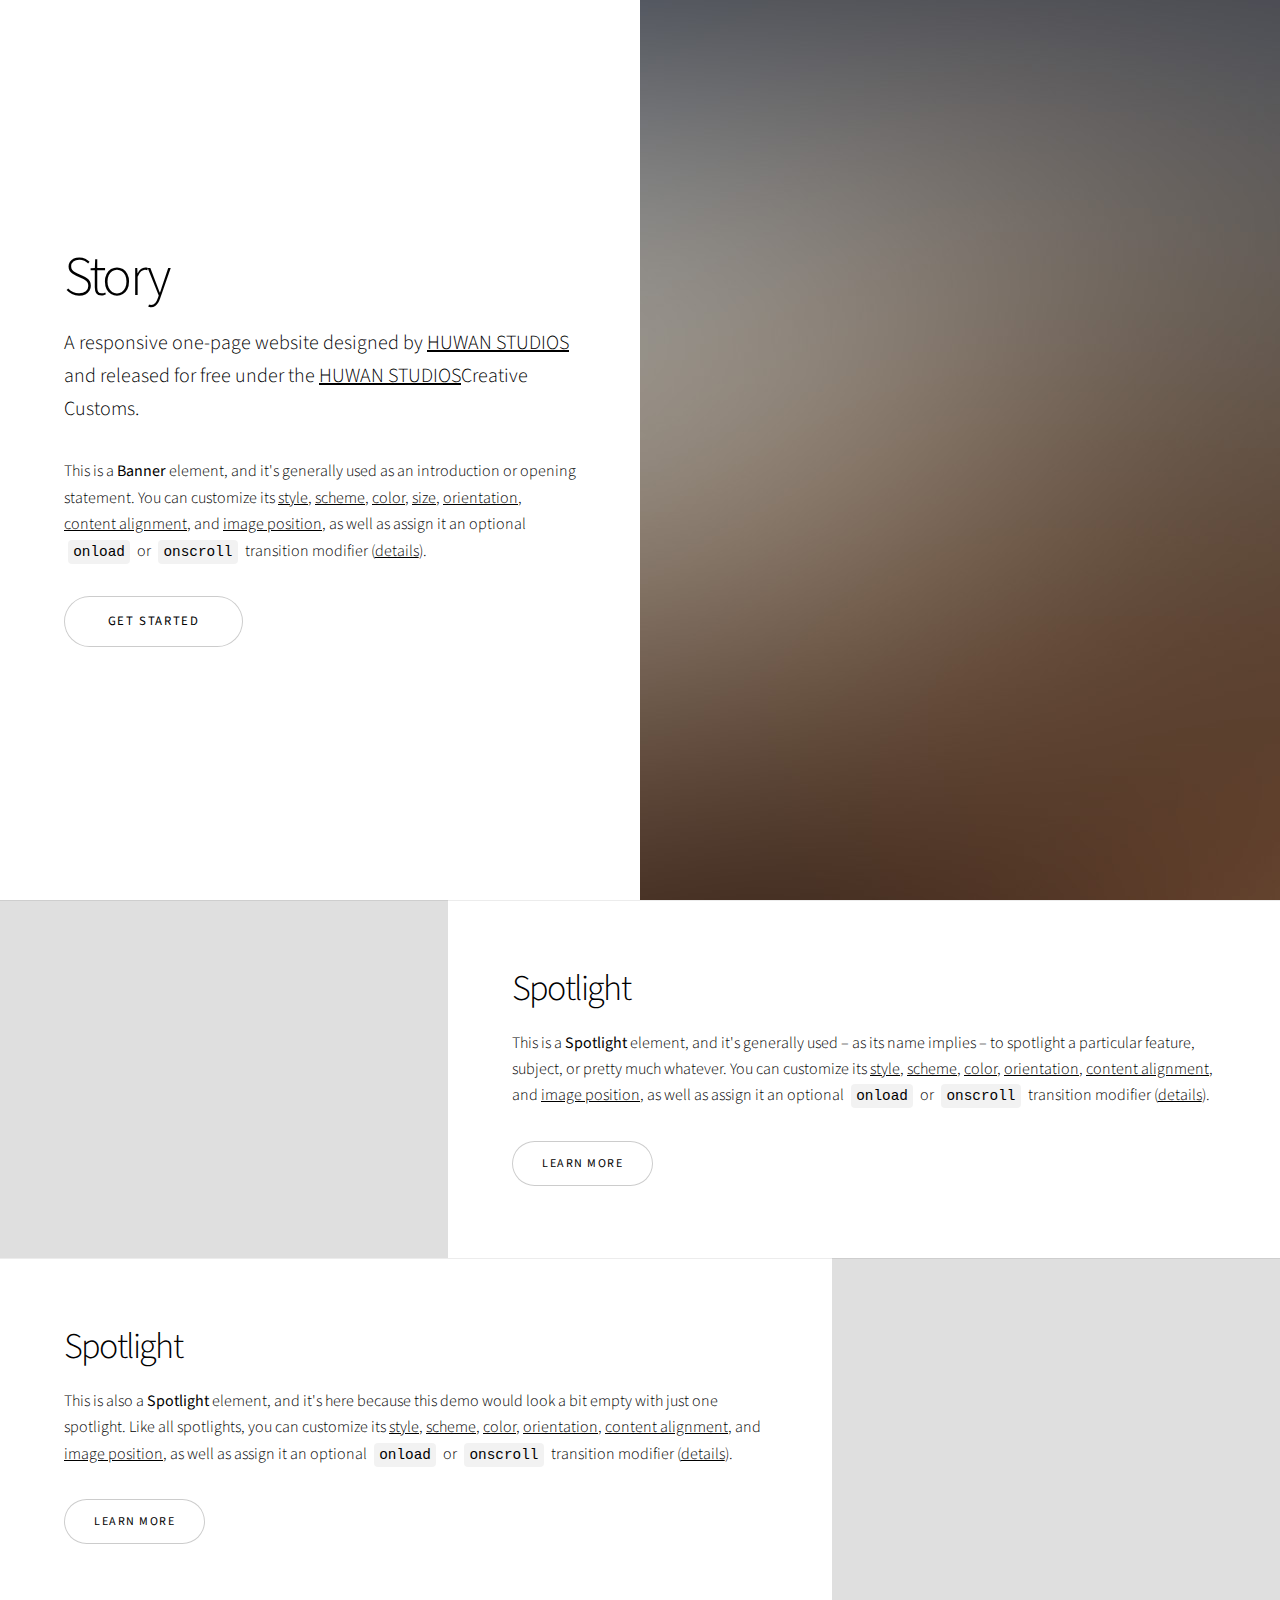
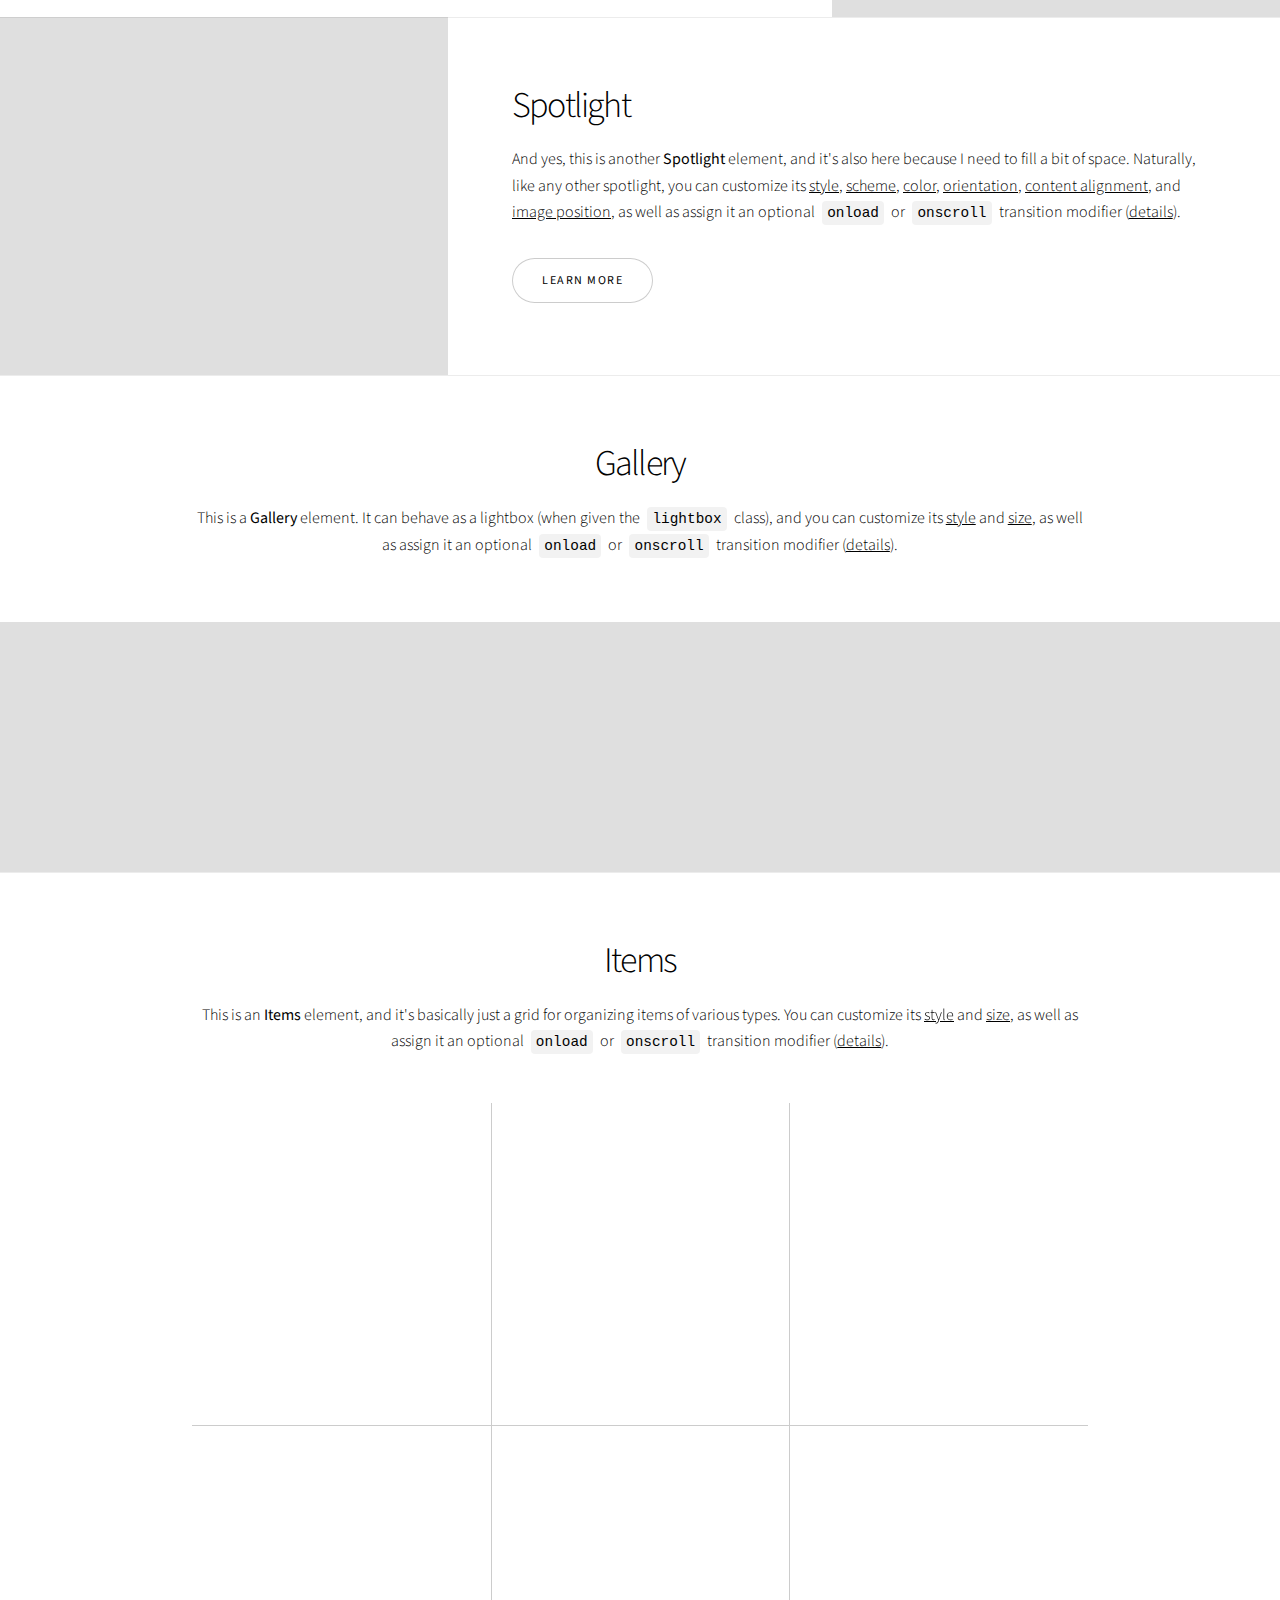
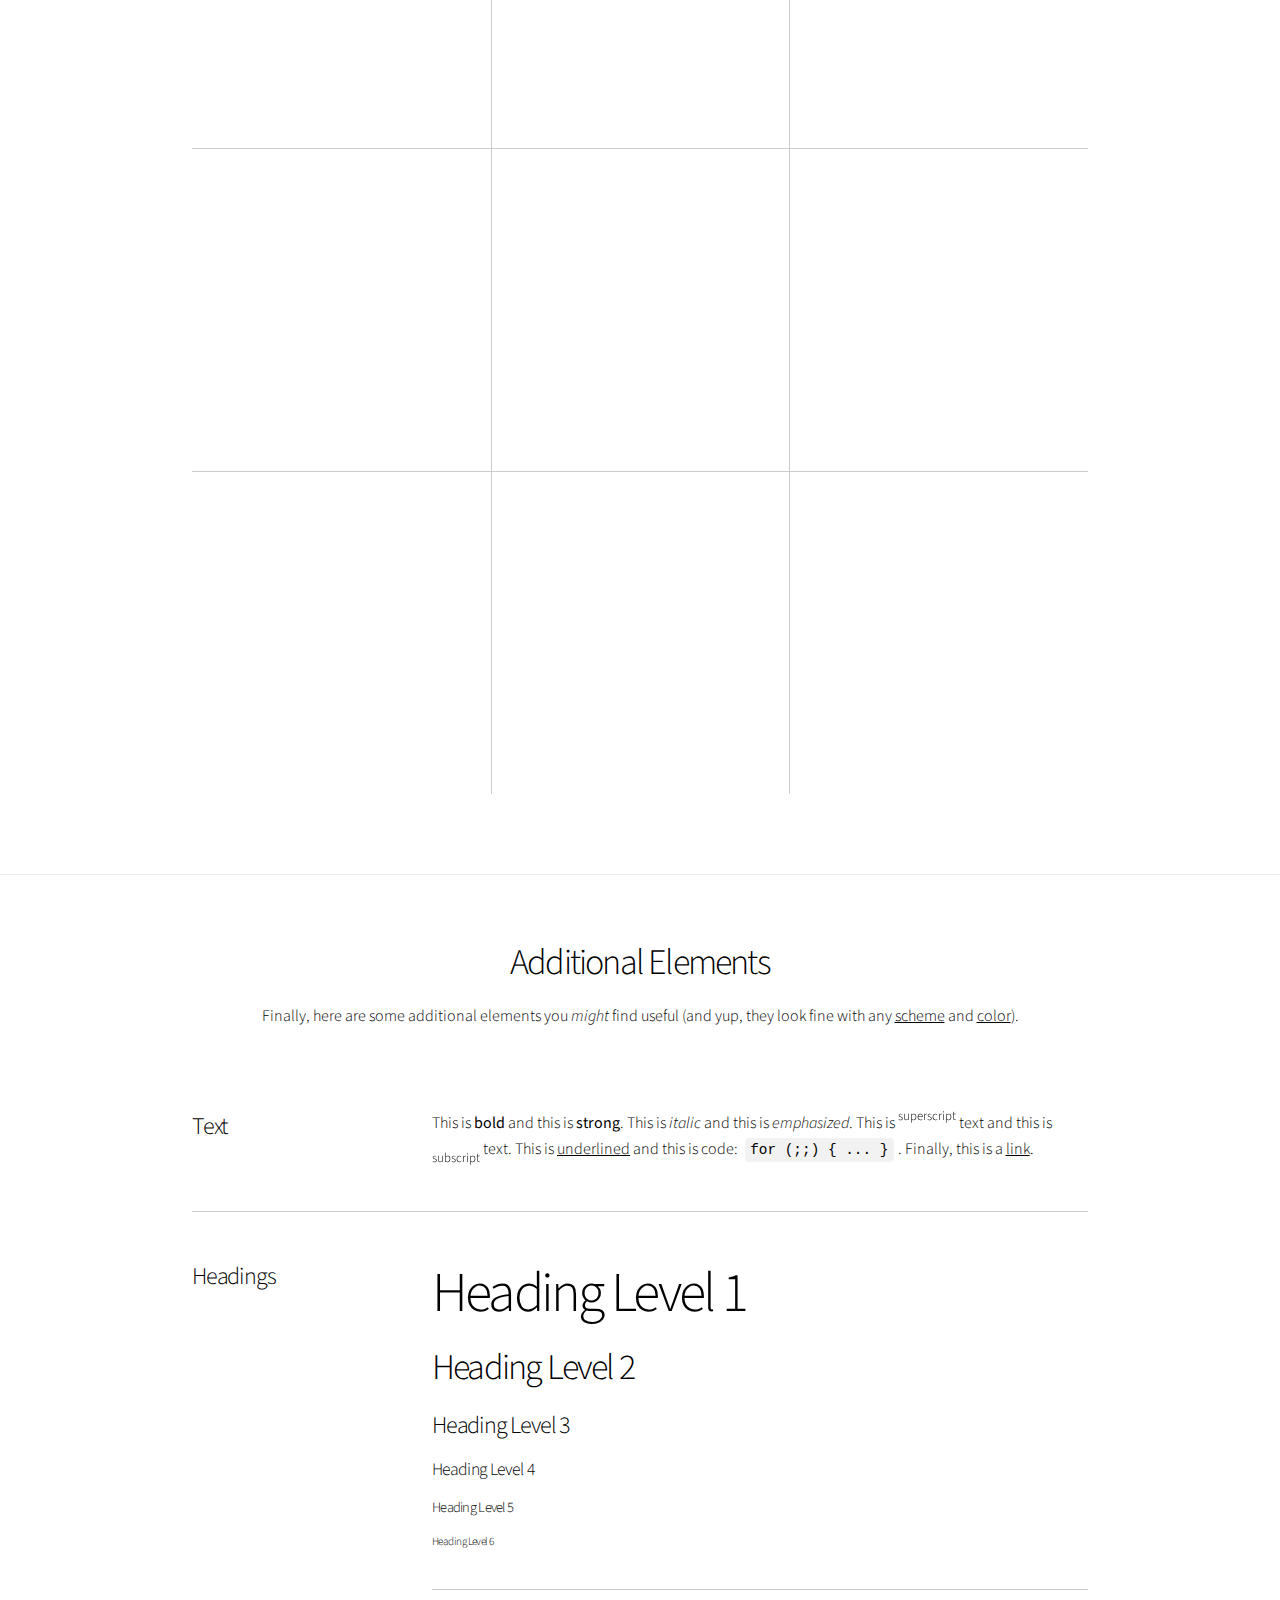
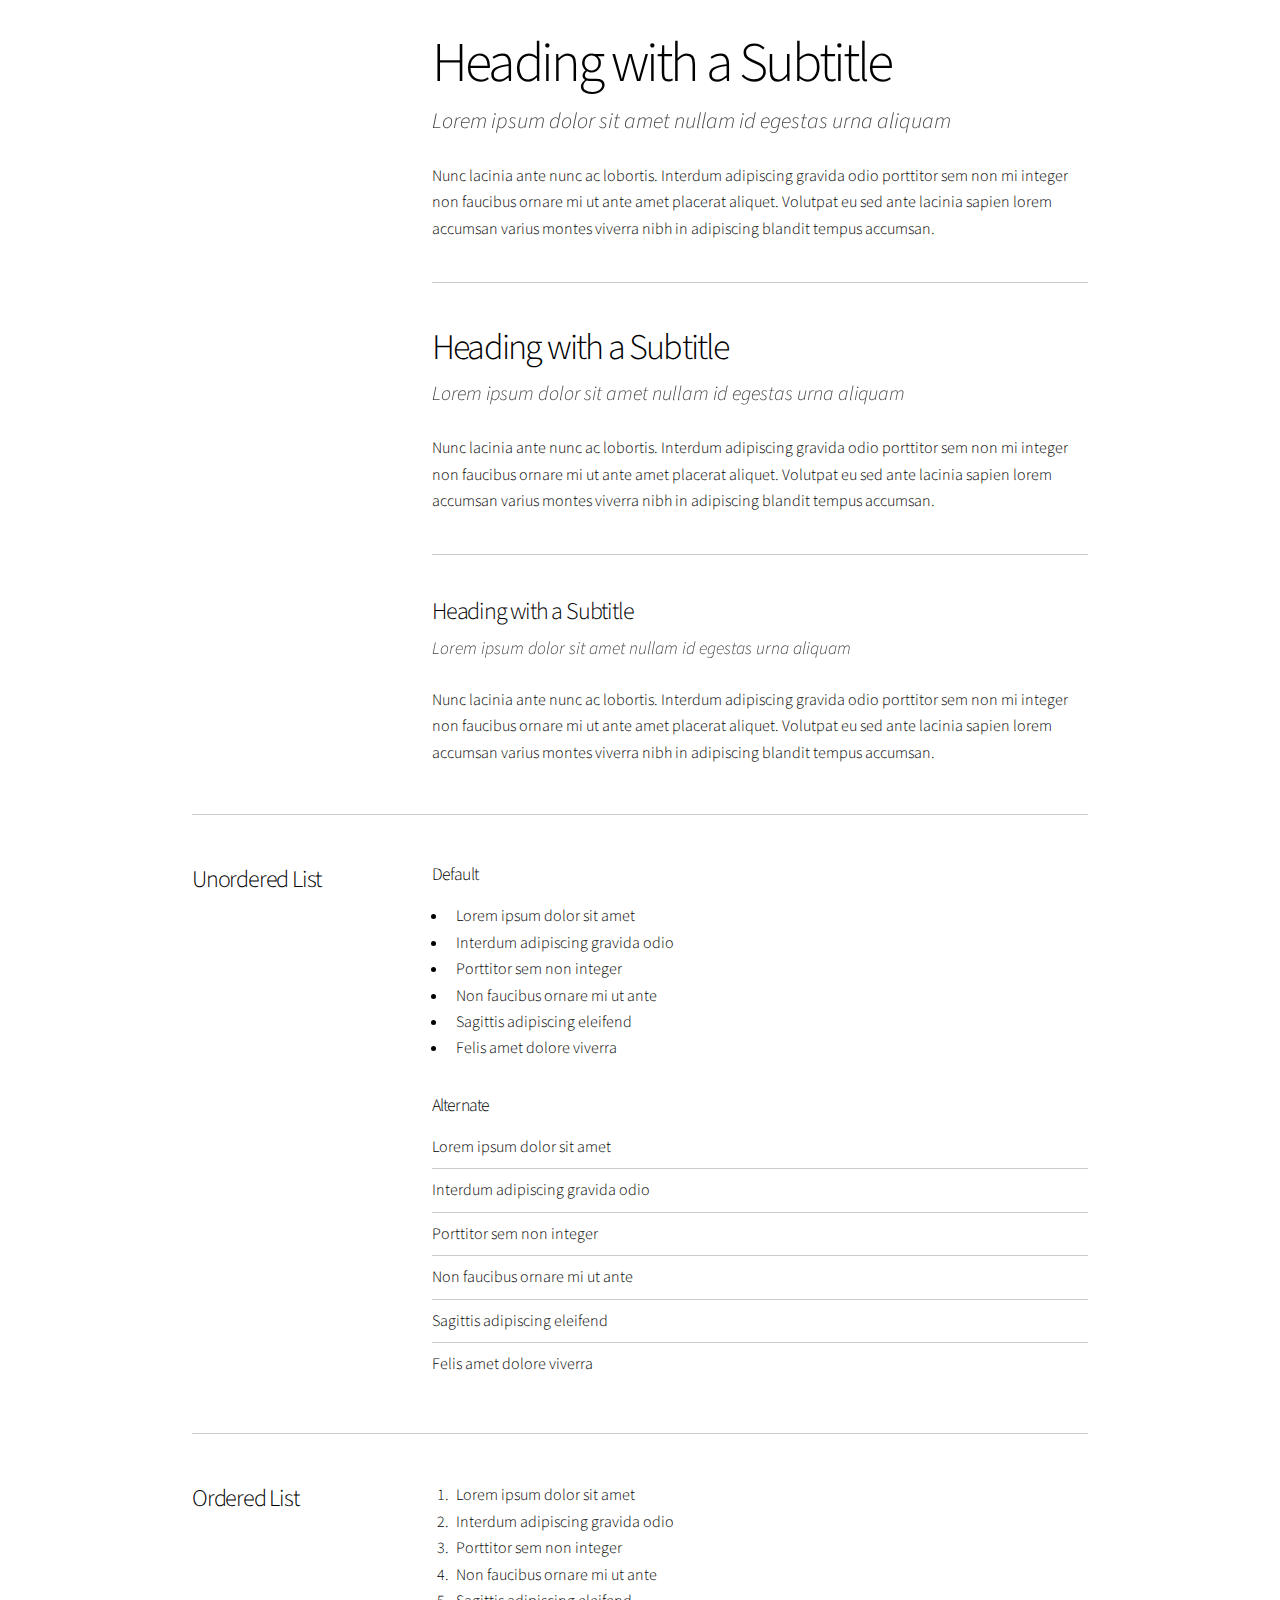
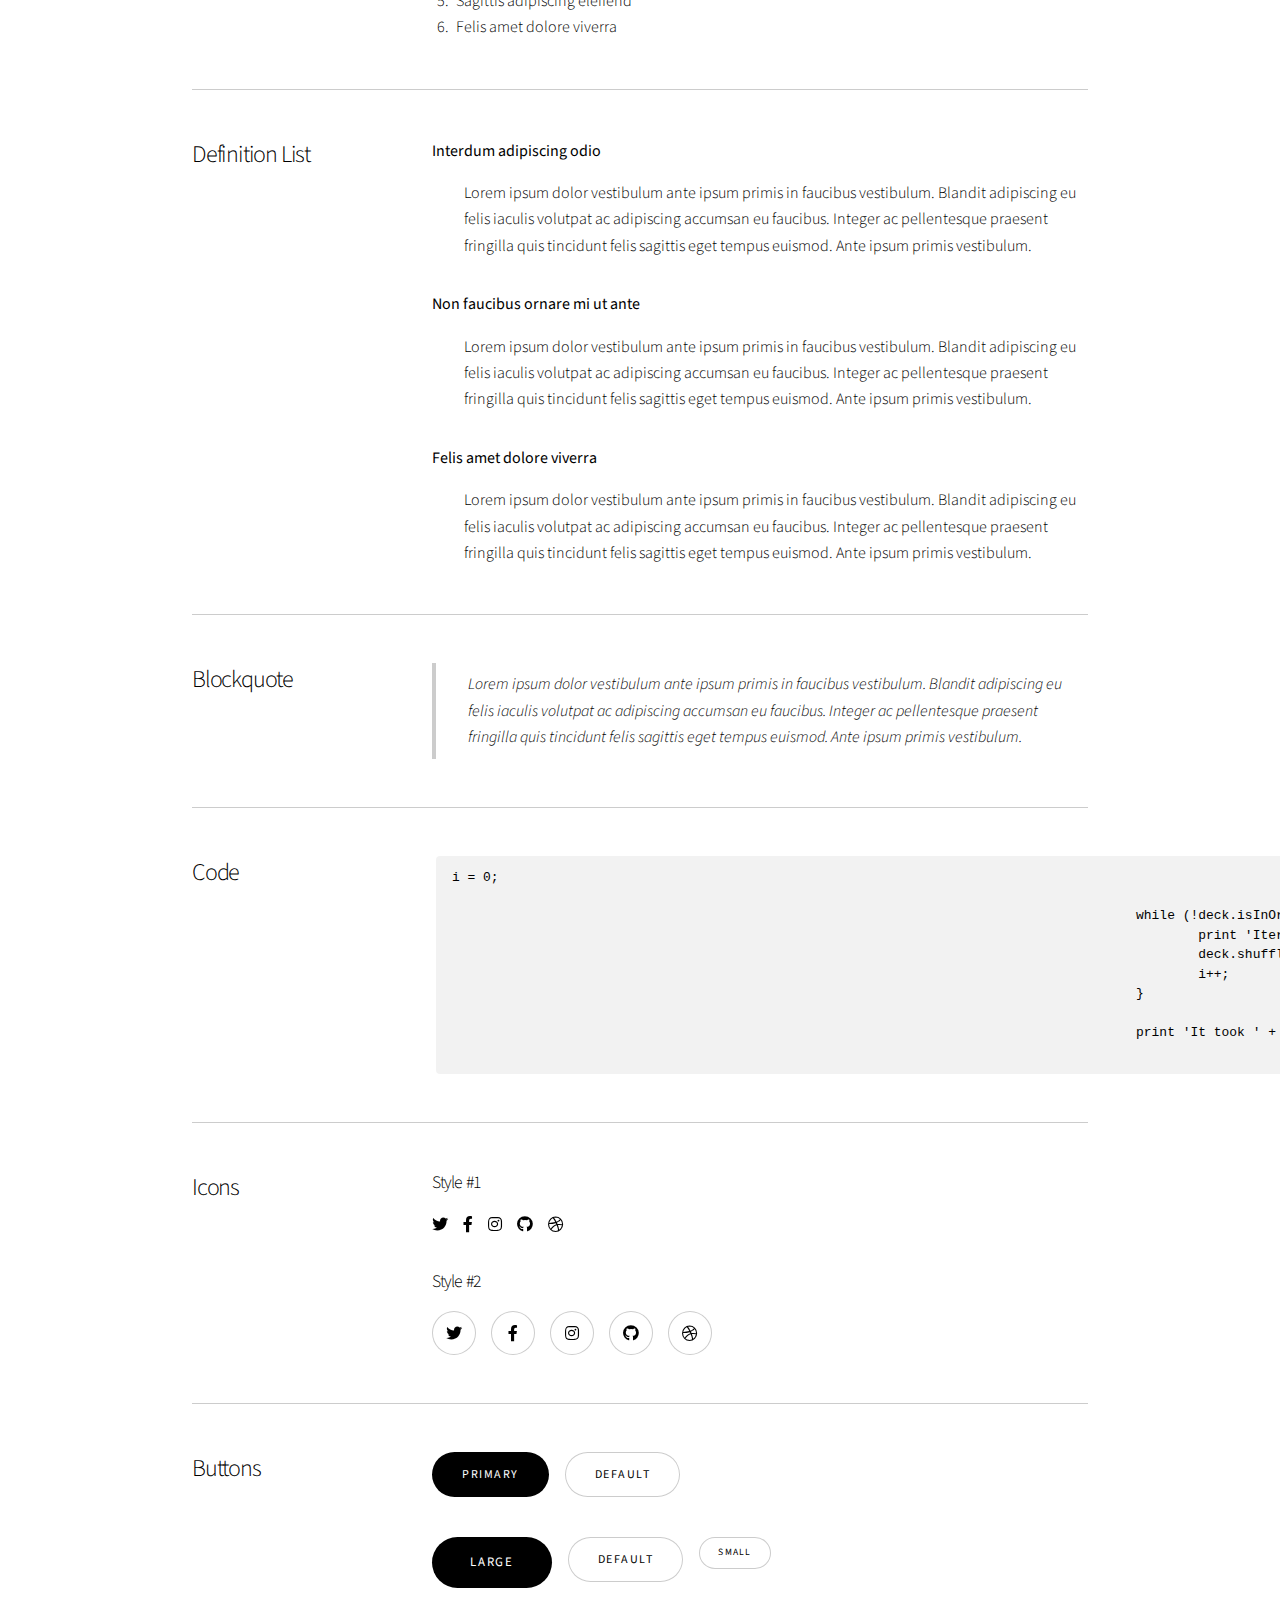
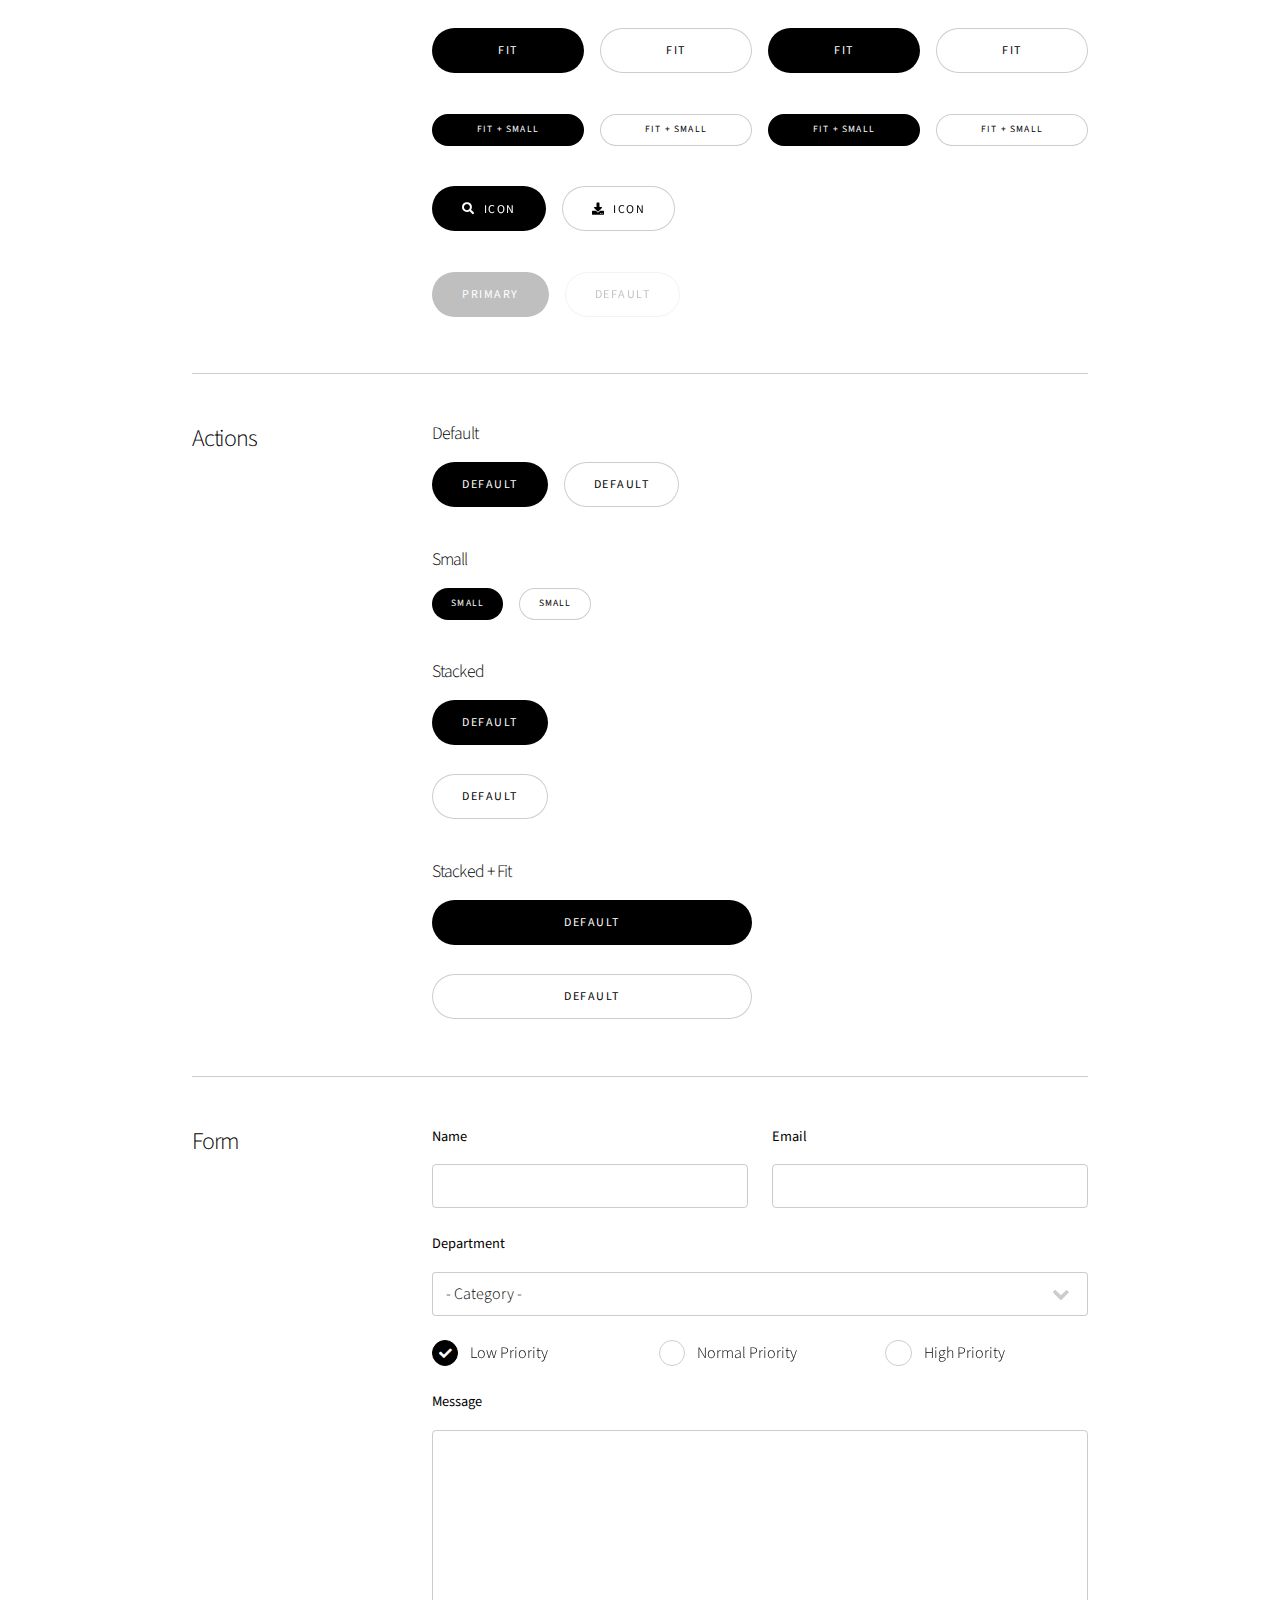
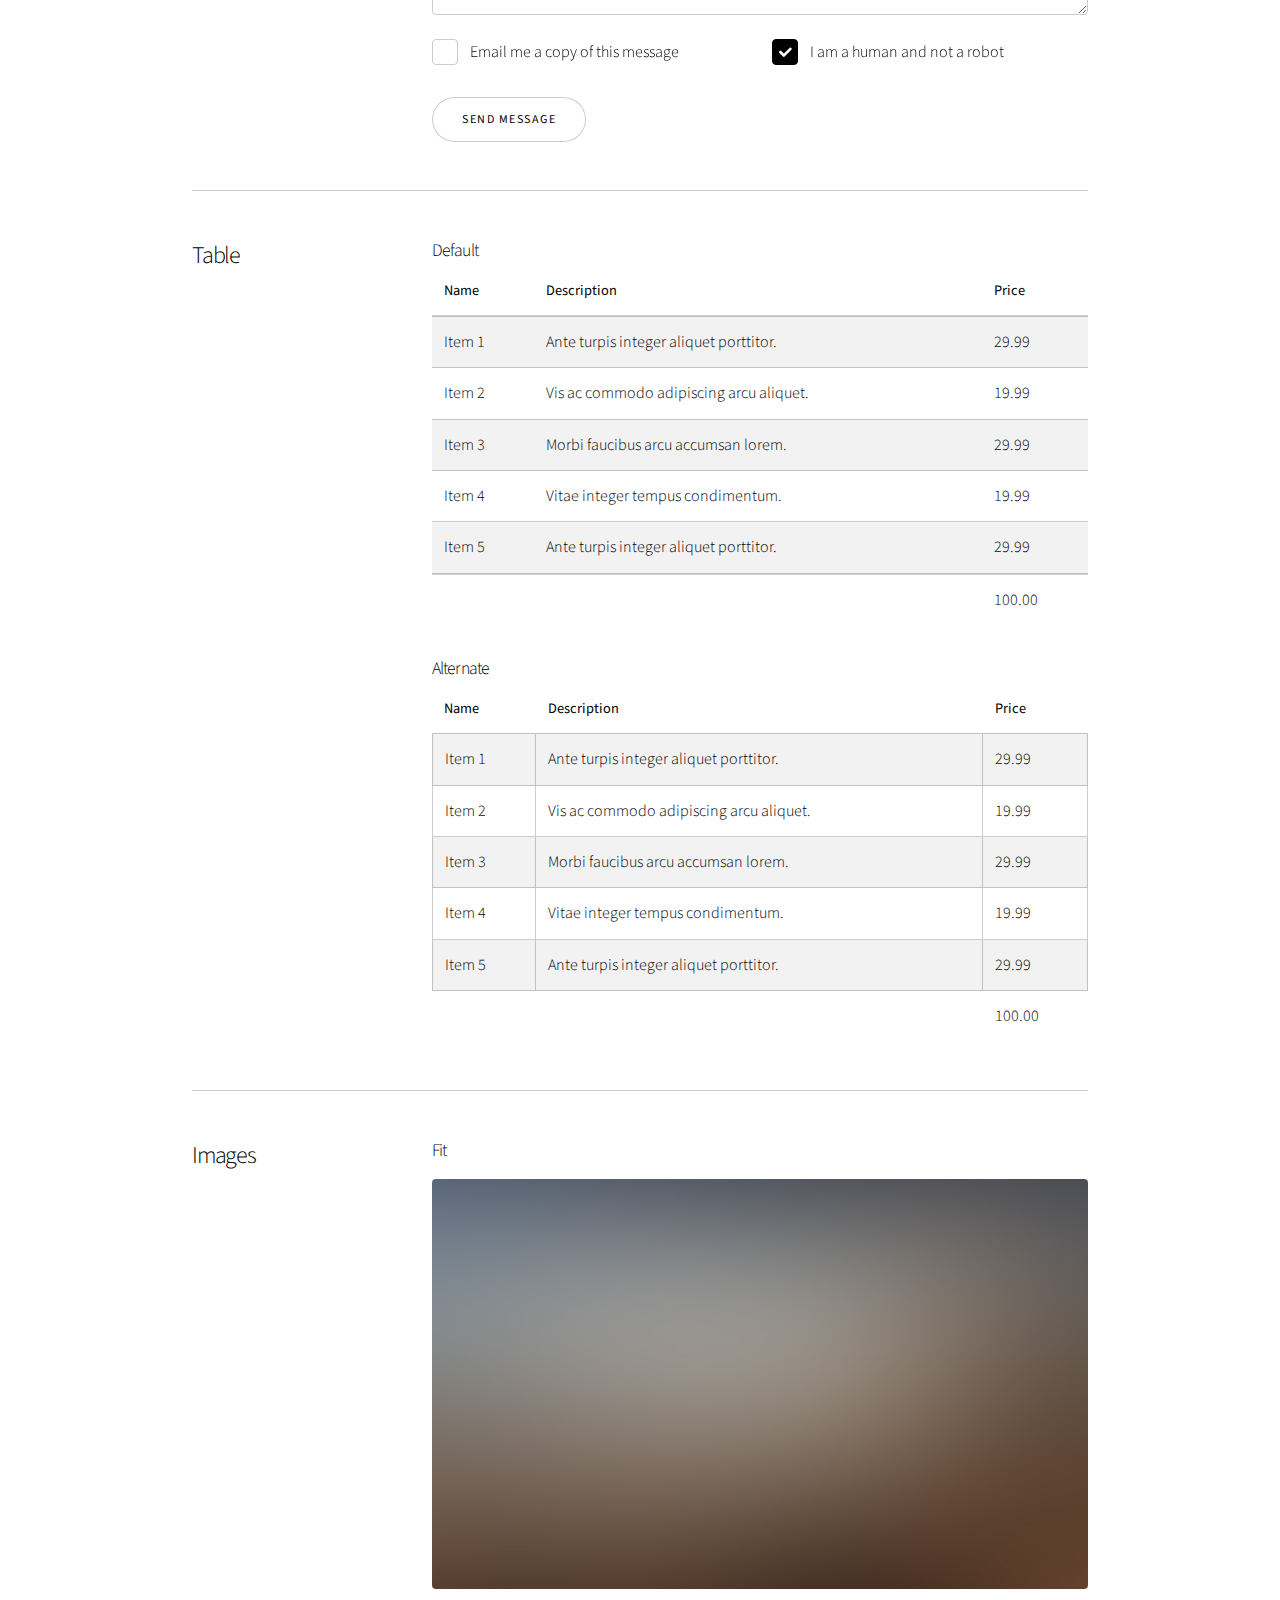
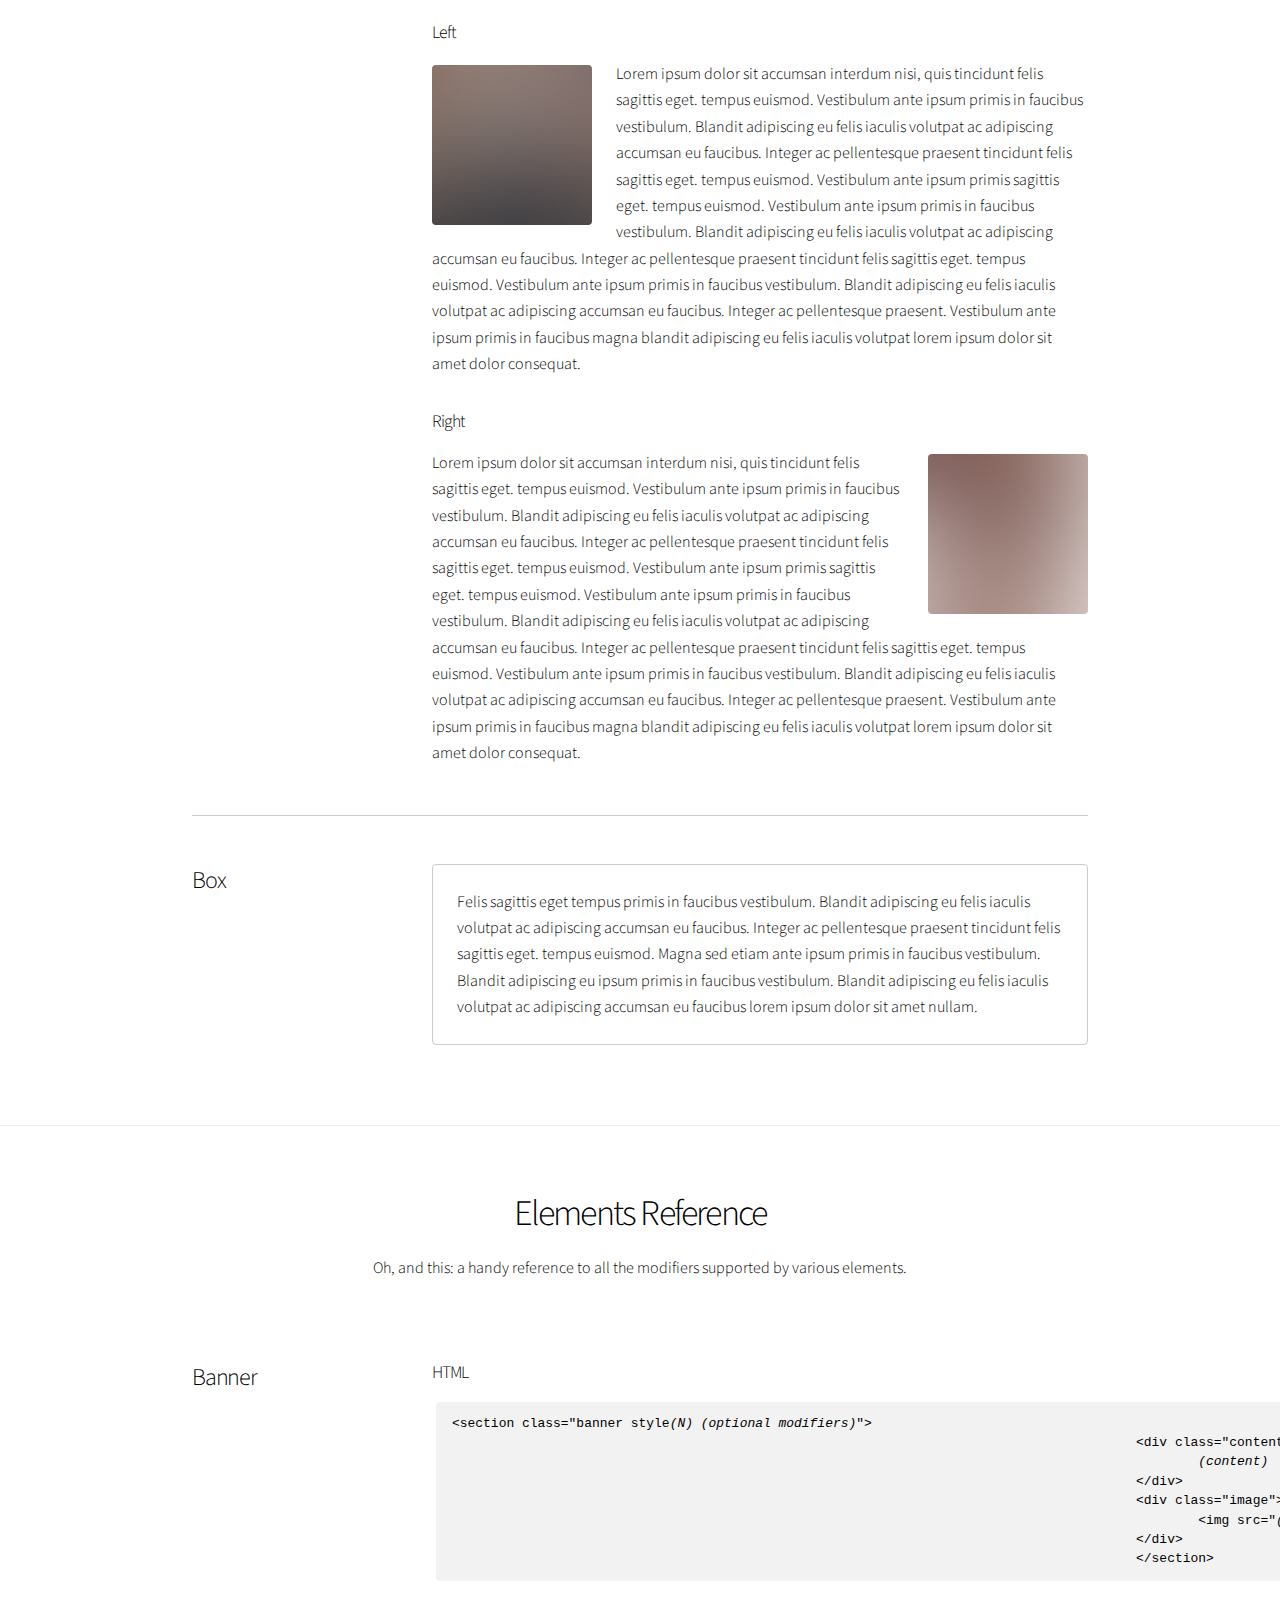
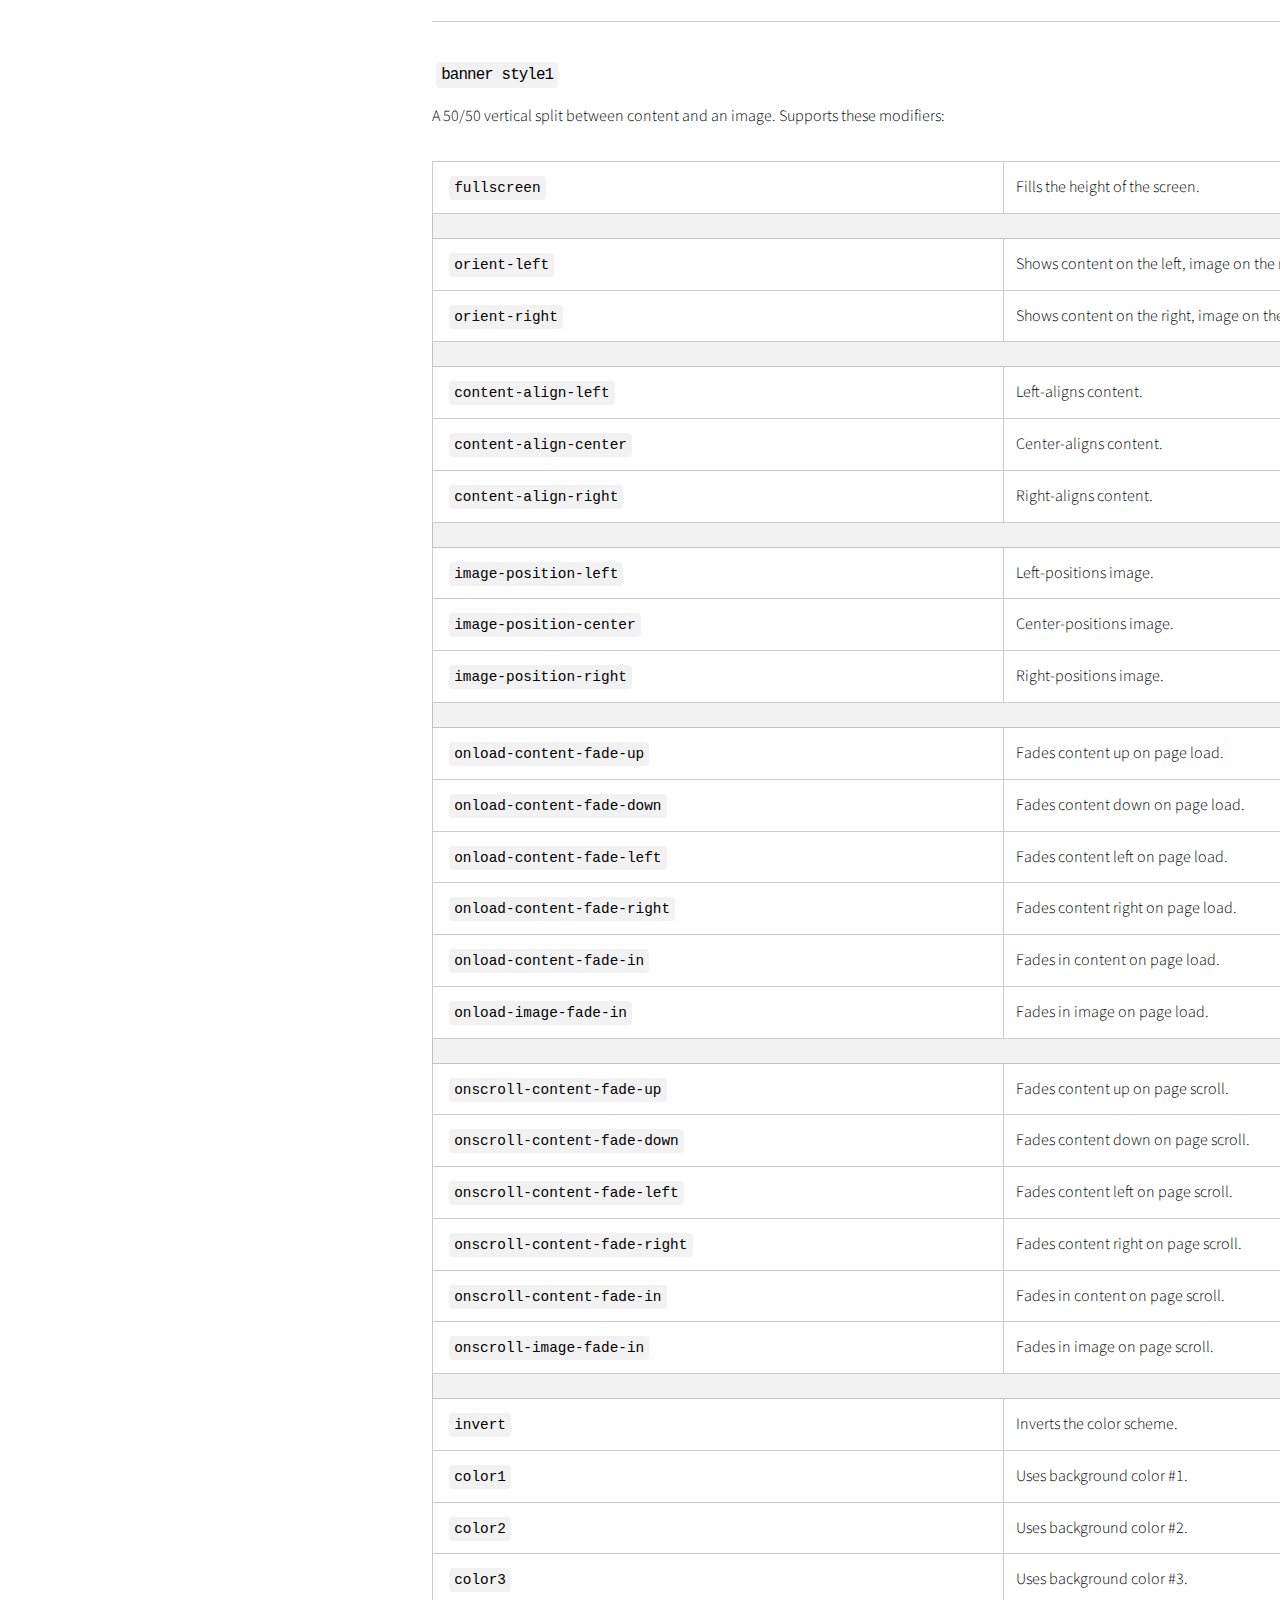
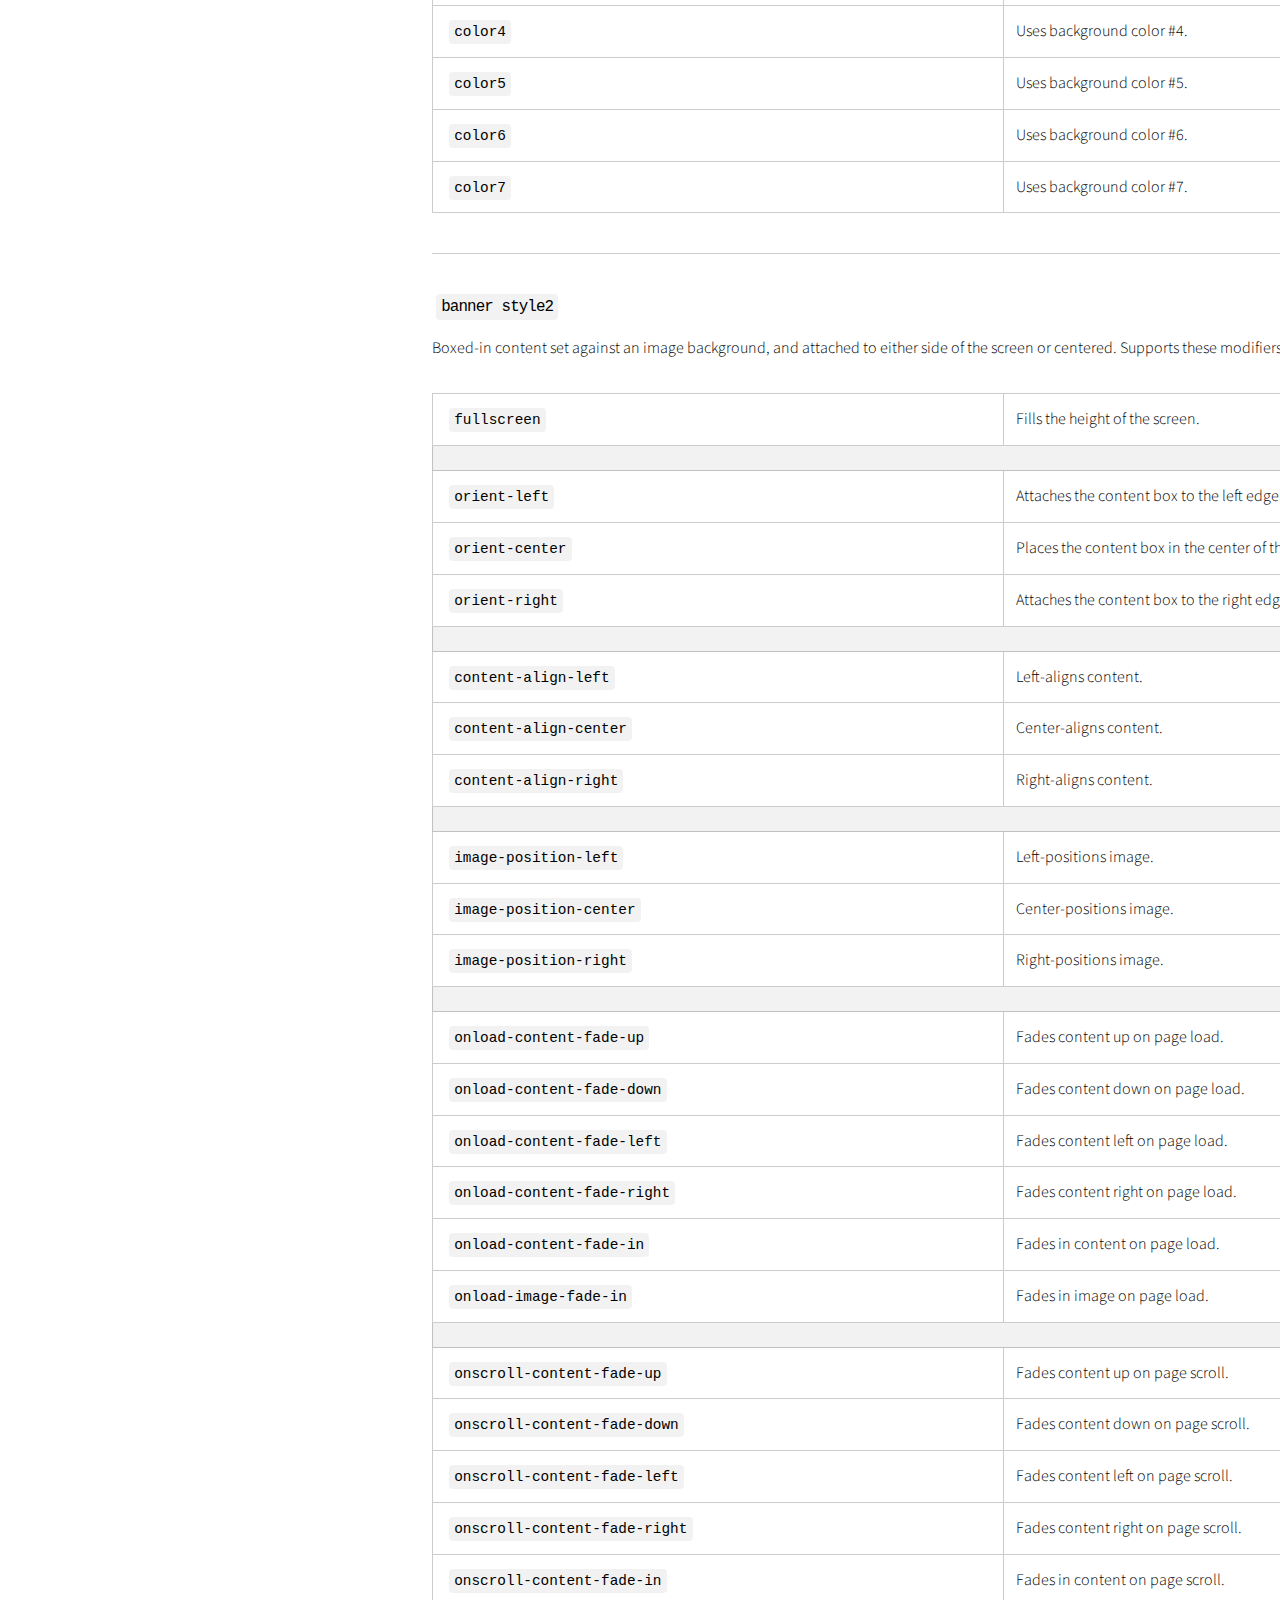
==== index-demo.html @ bb1012e3 "First release of client003" ====
<!DOCTYPE HTML>
<!--
	005 by HUWAN STUDIOS
	HUWAN STUDIOS | @HUWAN STUDIOS
	 (HUWAN STUDIOS/license)

	Note: Only needed for demo purposes. Delete for production sites.
-->
<html>
	<head>
		<title>003 by HUWAN STUDIOS</title>
		<meta charset="utf-8" />
		<meta name="viewport" content="width=device-width, initial-scale=1, user-scalable=no" />
		<link rel="stylesheet" href="assets/css/main.css" />
		<noscript><link rel="stylesheet" href="assets/css/noscript.css" /></noscript>
	</head>
	<body class="is-preload">

		<!-- Wrapper -->
			<div id="wrapper" class="divided">

				<!-- Banner -->
					<section class="banner style1 orient-left content-align-left image-position-right fullscreen onload-image-fade-in onload-content-fade-right">
						<div class="content">
							<h1>Story</h1>
							<p class="major">A responsive one-page website designed by <a href="https://index-demo.html">HUWAN STUDIOS</a> and released for free under the <a href="https://slogpresents.myportfolio.com/websites">HUWAN STUDIOS</a>Creative Customs</a>.</p>
							<p>This is a <strong>Banner</strong> element, and it's generally used as an introduction or opening statement. You can customize its <span class="demo-controls">appearance with a number of modifiers</span>, as well as assign it an optional <code>onload</code> or <code>onscroll</code> transition modifier (<a href="#reference-banner">details</a>).</p>
							<ul class="actions stacked">
								<li><a href="#first" class="button large wide smooth-scroll-middle">Get Started</a></li>
							</ul>
						</div>
						<div class="image">
							<img src="images/banner.jpg" alt="" />
						</div>
					</section>

				<!-- Spotlight -->
					<section class="spotlight style1 orient-right content-align-left image-position-center onscroll-image-fade-in" id="first">
						<div class="content">
							<h2>Spotlight</h2>
							<p>This is a <strong>Spotlight</strong> element, and it's generally used &ndash; as its name implies &ndash; to spotlight a particular feature, subject, or pretty much whatever. You can customize its <span class="demo-controls">appearance with a number of modifiers</span>, as well as assign it an optional <code>onload</code> or <code>onscroll</code> transition modifier (<a href="#reference-spotlight">details</a>).</p>
							<ul class="actions stacked">
								<li><a href="#" class="button">Learn More</a></li>
							</ul>
						</div>
						<div class="image">
							<img src="images/spotlight01.jpg" alt="" />
						</div>
					</section>

				<!-- Spotlight -->
					<section class="spotlight style1 orient-left content-align-left image-position-center onscroll-image-fade-in">
						<div class="content">
							<h2>Spotlight</h2>
							<p>This is also a <strong>Spotlight</strong> element, and it's here because this demo would look a bit empty with just one spotlight. Like all spotlights, you can customize its <span class="demo-controls">appearance with a number of modifiers</span>, as well as assign it an optional <code>onload</code> or <code>onscroll</code> transition modifier (<a href="#reference-spotlight">details</a>).</p>
							<ul class="actions stacked">
								<li><a href="#" class="button">Learn More</a></li>
							</ul>
						</div>
						<div class="image">
							<img src="images/spotlight02.jpg" alt="" />
						</div>
					</section>

				<!-- Spotlight -->
					<section class="spotlight style1 orient-right content-align-left image-position-center onscroll-image-fade-in">
						<div class="content">
							<h2>Spotlight</h2>
							<p>And yes, this is another <strong>Spotlight</strong> element, and it's also here because I need to fill a bit of space. Naturally, like any other spotlight, you can customize its <span class="demo-controls">appearance with a number of modifiers</span>, as well as assign it an optional <code>onload</code> or <code>onscroll</code> transition modifier (<a href="#reference-spotlight">details</a>).</p>
							<ul class="actions stacked">
								<li><a href="#" class="button">Learn More</a></li>
							</ul>
						</div>
						<div class="image">
							<img src="images/spotlight03.jpg" alt="" />
						</div>
					</section>

				<!-- Gallery -->
					<section class="wrapper style1 align-center">
						<div class="inner">
							<h2>Gallery</h2>
							<p>This is a <strong>Gallery</strong> element. It can behave as a lightbox (when given the <code>lightbox</code> class), and you can customize its <span class="demo-controls">appearance with a number of modifiers</span>, as well as assign it an optional <code>onload</code> or <code>onscroll</code> transition modifier (<a href="#reference-gallery">details</a>).</p>
						</div>

						<!-- Gallery -->
							<div class="gallery style2 medium lightbox onscroll-fade-in">
								<article>
									<a href="images/gallery/fulls/01.jpg" class="image">
										<img src="images/gallery/thumbs/01.jpg" alt="" />
									</a>
									<div class="caption">
										<h3>Title</h3>
										<p>Lorem ipsum dolor amet, consectetur magna etiam elit. Etiam sed ultrices.</p>
										<ul class="actions fixed">
											<li><span class="button small">Details</span></li>
										</ul>
									</div>
								</article>
								<article>
									<a href="images/gallery/fulls/02.jpg" class="image">
										<img src="images/gallery/thumbs/02.jpg" alt="" />
									</a>
									<div class="caption">
										<h3>Title</h3>
										<p>Lorem ipsum dolor amet, consectetur magna etiam elit. Etiam sed ultrices.</p>
										<ul class="actions fixed">
											<li><span class="button small">Details</span></li>
										</ul>
									</div>
								</article>
								<article>
									<a href="images/gallery/fulls/03.jpg" class="image">
										<img src="images/gallery/thumbs/03.jpg" alt="" />
									</a>
									<div class="caption">
										<h3>Title</h3>
										<p>Lorem ipsum dolor amet, consectetur magna etiam elit. Etiam sed ultrices.</p>
										<ul class="actions fixed">
											<li><span class="button small">Details</span></li>
										</ul>
									</div>
								</article>
								<article>
									<a href="images/gallery/fulls/04.jpg" class="image">
										<img src="images/gallery/thumbs/04.jpg" alt="" />
									</a>
									<div class="caption">
										<h3>Title</h3>
										<p>Lorem ipsum dolor amet, consectetur magna etiam elit. Etiam sed ultrices.</p>
										<ul class="actions fixed">
											<li><span class="button small">Details</span></li>
										</ul>
									</div>
								</article>
								<article>
									<a href="images/gallery/fulls/05.jpg" class="image">
										<img src="images/gallery/thumbs/05.jpg" alt="" />
									</a>
									<div class="caption">
										<h3>Title</h3>
										<p>Lorem ipsum dolor amet, consectetur magna etiam elit. Etiam sed ultrices.</p>
										<ul class="actions fixed">
											<li><span class="button small">Details</span></li>
										</ul>
									</div>
								</article>
								<article>
									<a href="images/gallery/fulls/06.jpg" class="image">
										<img src="images/gallery/thumbs/06.jpg" alt="" />
									</a>
									<div class="caption">
										<h3>Title</h3>
										<p>Lorem ipsum dolor amet, consectetur magna etiam elit. Etiam sed ultrices.</p>
										<ul class="actions fixed">
											<li><span class="button small">Details</span></li>
										</ul>
									</div>
								</article>
								<article>
									<a href="images/gallery/fulls/07.jpg" class="image">
										<img src="images/gallery/thumbs/07.jpg" alt="" />
									</a>
									<div class="caption">
										<h3>Title</h3>
										<p>Lorem ipsum dolor amet, consectetur magna etiam elit. Etiam sed ultrices.</p>
										<ul class="actions fixed">
											<li><span class="button small">Details</span></li>
										</ul>
									</div>
								</article>
								<article>
									<a href="images/gallery/fulls/08.jpg" class="image">
										<img src="images/gallery/thumbs/08.jpg" alt="" />
									</a>
									<div class="caption">
										<h3>Title</h3>
										<p>Lorem ipsum dolor amet, consectetur magna etiam elit. Etiam sed ultrices.</p>
										<ul class="actions fixed">
											<li><span class="button small">Details</span></li>
										</ul>
									</div>
								</article>
								<article>
									<a href="images/gallery/fulls/09.jpg" class="image">
										<img src="images/gallery/thumbs/09.jpg" alt="" />
									</a>
									<div class="caption">
										<h3>Title</h3>
										<p>Lorem ipsum dolor amet, consectetur magna etiam elit. Etiam sed ultrices.</p>
										<ul class="actions fixed">
											<li><span class="button small">Details</span></li>
										</ul>
									</div>
								</article>
								<article>
									<a href="images/gallery/fulls/10.jpg" class="image">
										<img src="images/gallery/thumbs/10.jpg" alt="" />
									</a>
									<div class="caption">
										<h3>Title</h3>
										<p>Lorem ipsum dolor amet, consectetur magna etiam elit. Etiam sed ultrices.</p>
										<ul class="actions fixed">
											<li><span class="button small">Details</span></li>
										</ul>
									</div>
								</article>
								<article>
									<a href="images/gallery/fulls/11.jpg" class="image">
										<img src="images/gallery/thumbs/11.jpg" alt="" />
									</a>
									<div class="caption">
										<h3>Title</h3>
										<p>Lorem ipsum dolor amet, consectetur magna etiam elit. Etiam sed ultrices.</p>
										<ul class="actions fixed">
											<li><span class="button small">Details</span></li>
										</ul>
									</div>
								</article>
								<article>
									<a href="images/gallery/fulls/12.jpg" class="image">
										<img src="images/gallery/thumbs/12.jpg" alt="" />
									</a>
									<div class="caption">
										<h3>Title</h3>
										<p>Lorem ipsum dolor amet, consectetur magna etiam elit. Etiam sed ultrices.</p>
										<ul class="actions fixed">
											<li><span class="button small">Details</span></li>
										</ul>
									</div>
								</article>
							</div>

					</section>

				<!-- Items -->
					<section class="wrapper style1 align-center">
						<div class="inner">
							<h2>Items</h2>
							<p>This is an <strong>Items</strong> element, and it's basically just a grid for organizing items of various types. You can customize its <span class="demo-controls">appearance with a number of modifiers</span>, as well as assign it an optional <code>onload</code> or <code>onscroll</code> transition modifier (<a href="#reference-items">details</a>).</p>
							<div class="items style1 medium onscroll-fade-in">
								<section>
									<span class="icon style2 major fa-gem"></span>
									<h3>One</h3>
									<p>Lorem ipsum dolor sit amet, consectetur adipiscing elit. Morbi dui turpis, cursus eget orci amet aliquam congue semper. Etiam eget ultrices risus nec tempor elit.</p>
								</section>
								<section>
									<span class="icon solid style2 major fa-save"></span>
									<h3>Two</h3>
									<p>Lorem ipsum dolor sit amet, consectetur adipiscing elit. Morbi dui turpis, cursus eget orci amet aliquam congue semper. Etiam eget ultrices risus nec tempor elit.</p>
								</section>
								<section>
									<span class="icon solid style2 major fa-chart-bar"></span>
									<h3>Three</h3>
									<p>Lorem ipsum dolor sit amet, consectetur adipiscing elit. Morbi dui turpis, cursus eget orci amet aliquam congue semper. Etiam eget ultrices risus nec tempor elit.</p>
								</section>
								<section>
									<span class="icon solid style2 major fa-wifi"></span>
									<h3>Four</h3>
									<p>Lorem ipsum dolor sit amet, consectetur adipiscing elit. Morbi dui turpis, cursus eget orci amet aliquam congue semper. Etiam eget ultrices risus nec tempor elit.</p>
								</section>
								<section>
									<span class="icon solid style2 major fa-cog"></span>
									<h3>Five</h3>
									<p>Lorem ipsum dolor sit amet, consectetur adipiscing elit. Morbi dui turpis, cursus eget orci amet aliquam congue semper. Etiam eget ultrices risus nec tempor elit.</p>
								</section>
								<section>
									<span class="icon style2 major fa-paper-plane"></span>
									<h3>Six</h3>
									<p>Lorem ipsum dolor sit amet, consectetur adipiscing elit. Morbi dui turpis, cursus eget orci amet aliquam congue semper. Etiam eget ultrices risus nec tempor elit.</p>
								</section>
								<section>
									<span class="icon solid style2 major fa-desktop"></span>
									<h3>Seven</h3>
									<p>Lorem ipsum dolor sit amet, consectetur adipiscing elit. Morbi dui turpis, cursus eget orci amet aliquam congue semper. Etiam eget ultrices risus nec tempor elit.</p>
								</section>
								<section>
									<span class="icon solid style2 major fa-sync-alt"></span>
									<h3>Eight</h3>
									<p>Lorem ipsum dolor sit amet, consectetur adipiscing elit. Morbi dui turpis, cursus eget orci amet aliquam congue semper. Etiam eget ultrices risus nec tempor elit.</p>
								</section>
								<section>
									<span class="icon solid style2 major fa-hashtag"></span>
									<h3>Nine</h3>
									<p>Lorem ipsum dolor sit amet, consectetur adipiscing elit. Morbi dui turpis, cursus eget orci amet aliquam congue semper. Etiam eget ultrices risus nec tempor elit.</p>
								</section>
								<section>
									<span class="icon solid style2 major fa-bolt"></span>
									<h3>Ten</h3>
									<p>Lorem ipsum dolor sit amet, consectetur adipiscing elit. Morbi dui turpis, cursus eget orci amet aliquam congue semper. Etiam eget ultrices risus nec tempor elit.</p>
								</section>
								<section>
									<span class="icon style2 major fa-envelope"></span>
									<h3>Eleven</h3>
									<p>Lorem ipsum dolor sit amet, consectetur adipiscing elit. Morbi dui turpis, cursus eget orci amet aliquam congue semper. Etiam eget ultrices risus nec tempor elit.</p>
								</section>
								<section>
									<span class="icon solid style2 major fa-leaf"></span>
									<h3>Twelve</h3>
									<p>Lorem ipsum dolor sit amet, consectetur adipiscing elit. Morbi dui turpis, cursus eget orci amet aliquam congue semper. Etiam eget ultrices risus nec tempor elit.</p>
								</section>
							</div>
						</div>
					</section>

				<!-- Additional Elements -->
					<section class="wrapper style1 align-center">
						<div class="inner">
							<h2>Additional Elements</h2>
							<p>Finally, here are some additional elements you <em>might</em> find useful (and yup, they look fine with any <span class="demo-controls">appearance</span>).</p>
							<div class="index align-left">

								<!-- Text -->
									<section>
										<header>
											<h3>Text</h3>
										</header>
										<div class="content">

											<p>This is <b>bold</b> and this is <strong>strong</strong>. This is <i>italic</i> and this is <em>emphasized</em>.
											This is <sup>superscript</sup> text and this is <sub>subscript</sub> text.
											This is <u>underlined</u> and this is code: <code>for (;;) { ... }</code>.
											Finally, this is a <a href="#">link</a>.</p>

										</div>
									</section>

								<!-- Heading -->
									<section>
										<header>
											<h3>Headings</h3>
										</header>
										<div class="content">

											<h1>Heading Level 1</h1>
											<h2>Heading Level 2</h2>
											<h3>Heading Level 3</h3>
											<h4>Heading Level 4</h4>
											<h5>Heading Level 5</h5>
											<h6>Heading Level 6</h6>

											<hr />

											<header>
												<h1>Heading with a Subtitle</h1>
												<p>Lorem ipsum dolor sit amet nullam id egestas urna aliquam</p>
											</header>
											<p>Nunc lacinia ante nunc ac lobortis. Interdum adipiscing gravida odio porttitor sem non mi integer non faucibus ornare mi ut ante amet placerat aliquet. Volutpat eu sed ante lacinia sapien lorem accumsan varius montes viverra nibh in adipiscing blandit tempus accumsan.</p>

											<hr />

											<header>
												<h2>Heading with a Subtitle</h2>
												<p>Lorem ipsum dolor sit amet nullam id egestas urna aliquam</p>
											</header>
											<p>Nunc lacinia ante nunc ac lobortis. Interdum adipiscing gravida odio porttitor sem non mi integer non faucibus ornare mi ut ante amet placerat aliquet. Volutpat eu sed ante lacinia sapien lorem accumsan varius montes viverra nibh in adipiscing blandit tempus accumsan.</p>

											<hr />

											<header>
												<h3>Heading with a Subtitle</h3>
												<p>Lorem ipsum dolor sit amet nullam id egestas urna aliquam</p>
											</header>
											<p>Nunc lacinia ante nunc ac lobortis. Interdum adipiscing gravida odio porttitor sem non mi integer non faucibus ornare mi ut ante amet placerat aliquet. Volutpat eu sed ante lacinia sapien lorem accumsan varius montes viverra nibh in adipiscing blandit tempus accumsan.</p>

										</div>
									</section>

								<!-- Unordered List -->
									<section>
										<header>
											<h3>Unordered List</h3>
										</header>
										<div class="content">

											<h4>Default</h4>
											<ul>
												<li>Lorem ipsum dolor sit amet</li>
												<li>Interdum adipiscing gravida odio</li>
												<li>Porttitor sem non integer</li>
												<li>Non faucibus ornare mi ut ante</li>
												<li>Sagittis adipiscing eleifend</li>
												<li>Felis amet dolore viverra</li>
											</ul>

											<h4>Alternate</h4>
											<ul class="alt">
												<li>Lorem ipsum dolor sit amet</li>
												<li>Interdum adipiscing gravida odio</li>
												<li>Porttitor sem non integer</li>
												<li>Non faucibus ornare mi ut ante</li>
												<li>Sagittis adipiscing eleifend</li>
												<li>Felis amet dolore viverra</li>
											</ul>

										</div>
									</section>

								<!-- Ordered List -->
									<section>
										<header>
											<h3>Ordered List</h3>
										</header>
										<div class="content">

											<ol>
												<li>Lorem ipsum dolor sit amet</li>
												<li>Interdum adipiscing gravida odio</li>
												<li>Porttitor sem non integer</li>
												<li>Non faucibus ornare mi ut ante</li>
												<li>Sagittis adipiscing eleifend</li>
												<li>Felis amet dolore viverra</li>
											</ol>

										</div>
									</section>

								<!-- Definition List -->
									<section>
										<header>
											<h3>Definition List</h3>
										</header>
										<div class="content">

											<dl>
												<dt>Interdum adipiscing odio</dt>
												<dd>
													<p>Lorem ipsum dolor vestibulum ante ipsum primis in faucibus vestibulum. Blandit adipiscing eu felis iaculis volutpat ac adipiscing accumsan eu faucibus. Integer ac pellentesque praesent fringilla quis tincidunt felis sagittis eget tempus euismod. Ante ipsum primis vestibulum.</p>
												</dd>
												<dt>Non faucibus ornare mi ut ante</dt>
												<dd>
													<p>Lorem ipsum dolor vestibulum ante ipsum primis in faucibus vestibulum. Blandit adipiscing eu felis iaculis volutpat ac adipiscing accumsan eu faucibus. Integer ac pellentesque praesent fringilla quis tincidunt felis sagittis eget tempus euismod. Ante ipsum primis vestibulum.</p>
												</dd>
												<dt>Felis amet dolore viverra</dt>
												<dd>
													<p>Lorem ipsum dolor vestibulum ante ipsum primis in faucibus vestibulum. Blandit adipiscing eu felis iaculis volutpat ac adipiscing accumsan eu faucibus. Integer ac pellentesque praesent fringilla quis tincidunt felis sagittis eget tempus euismod. Ante ipsum primis vestibulum.</p>
												</dd>
											</dl>

										</div>
									</section>

								<!-- Blockquote -->
									<section>
										<header>
											<h3>Blockquote</h3>
										</header>
										<div class="content">

											<blockquote>Lorem ipsum dolor vestibulum ante ipsum primis in faucibus vestibulum. Blandit adipiscing eu felis iaculis volutpat ac adipiscing accumsan eu faucibus. Integer ac pellentesque praesent fringilla quis tincidunt felis sagittis eget tempus euismod. Ante ipsum primis vestibulum.</blockquote>

										</div>
									</section>

								<!-- Code -->
									<section>
										<header>
											<h3>Code</h3>
										</header>
										<div class="content">

											<pre><code>i = 0;

											while (!deck.isInOrder()) {
												print 'Iteration ' + i;
												deck.shuffle();
												i++;
											}

											print 'It took ' + i + ' iterations to sort the deck.';
											</code></pre>

										</div>
									</section>

								<!-- Icons -->
									<section>
										<header>
											<h3>Icons</h3>
										</header>
										<div class="content">

											<h4>Style #1</h4>
											<ul class="icons">
												<li><a href="#" class="icon brands style1 fa-twitter"><span class="label">Twitter</span></a></li>
												<li><a href="#" class="icon brands style1 fa-facebook-f"><span class="label">Facebook</span></a></li>
												<li><a href="#" class="icon brands style1 fa-instagram"><span class="label">Instagram</span></a></li>
												<li><a href="#" class="icon brands style1 fa-github"><span class="label">Github</span></a></li>
												<li><a href="#" class="icon brands style1 fa-dribbble"><span class="label">Dribbble</span></a></li>
											</ul>

											<h4>Style #2</h4>
											<ul class="icons">
												<li><a href="#" class="icon brands style2 fa-twitter"><span class="label">Twitter</span></a></li>
												<li><a href="#" class="icon brands style2 fa-facebook-f"><span class="label">Facebook</span></a></li>
												<li><a href="#" class="icon brands style2 fa-instagram"><span class="label">Instagram</span></a></li>
												<li><a href="#" class="icon brands style2 fa-github"><span class="label">Github</span></a></li>
												<li><a href="#" class="icon brands style2 fa-dribbble"><span class="label">Dribbble</span></a></li>
											</ul>

										</div>
									</section>

								<!-- Buttons -->
									<section>
										<header>
											<h3>Buttons</h3>
										</header>
										<div class="content">

											<ul class="actions">
												<li><a href="#" class="button primary">Primary</a></li>
												<li><a href="#" class="button">Default</a></li>
											</ul>
											<ul class="actions">
												<li><a href="#" class="button primary large">Large</a></li>
												<li><a href="#" class="button">Default</a></li>
												<li><a href="#" class="button small">Small</a></li>
											</ul>
											<ul class="actions fit">
												<li><a href="#" class="button primary fit">Fit</a></li>
												<li><a href="#" class="button fit">Fit</a></li>
												<li><a href="#" class="button primary fit">Fit</a></li>
												<li><a href="#" class="button fit">Fit</a></li>
											</ul>
											<ul class="actions fit small">
												<li><a href="#" class="button primary fit small">Fit + Small</a></li>
												<li><a href="#" class="button fit small">Fit + Small</a></li>
												<li><a href="#" class="button primary fit small">Fit + Small</a></li>
												<li><a href="#" class="button fit small">Fit + Small</a></li>
											</ul>
											<ul class="actions">
												<li><a href="#" class="button primary icon solid fa-search">Icon</a></li>
												<li><a href="#" class="button icon solid fa-download">Icon</a></li>
											</ul>
											<ul class="actions">
												<li><span class="button primary disabled">Primary</span></li>
												<li><span class="button disabled">Default</span></li>
											</ul>

										</div>
									</section>

								<!-- Actions -->
									<section>
										<header>
											<h3>Actions</h3>
										</header>
										<div class="content">

											<h4>Default</h4>
											<ul class="actions">
												<li><a href="#" class="button primary">Default</a></li>
												<li><a href="#" class="button">Default</a></li>
											</ul>

											<h4>Small</h4>
											<ul class="actions small">
												<li><a href="#" class="button primary small">Small</a></li>
												<li><a href="#" class="button small">Small</a></li>
											</ul>

											<h4>Stacked</h4>
											<ul class="actions stacked">
												<li><a href="#" class="button primary">Default</a></li>
												<li><a href="#" class="button">Default</a></li>
											</ul>

											<h4>Stacked + Fit</h4>
											<ul class="actions stacked">
												<li><a href="#" class="button primary fit">Default</a></li>
												<li><a href="#" class="button fit">Default</a></li>
											</ul>

										</div>
									</section>

								<!-- Form -->
									<section>
										<header>
											<h3>Form</h3>
										</header>
										<div class="content">

											<form method="post" action="#">
												<div class="fields">
													<div class="field half">
														<label for="name">Name</label>
														<input type="text" name="name" id="name" value="" />
													</div>
													<div class="field half">
														<label for="email">Email</label>
														<input type="email" name="email" id="email" value="" />
													</div>
													<div class="field">
														<label for="department">Department</label>
														<select name="department" id="department">
															<option value="">- Category -</option>
															<option value="1">Manufacturing</option>
															<option value="2">Shipping</option>
															<option value="3">Administration</option>
															<option value="4">Human Resources</option>
														</select>
													</div>
													<div class="field third">
														<input type="radio" id="priority-low" name="priority" checked />
														<label for="priority-low">Low Priority</label>
													</div>
													<div class="field third">
														<input type="radio" id="priority-normal" name="priority" />
														<label for="priority-normal">Normal Priority</label>
													</div>
													<div class="field third">
														<input type="radio" id="priority-high" name="priority" />
														<label for="priority-high">High Priority</label>
													</div>
													<div class="field">
														<label for="message">Message</label>
														<textarea name="message" id="message" rows="6"></textarea>
													</div>
													<div class="field half">
														<input type="checkbox" id="copy" name="copy" />
														<label for="copy">Email me a copy of this message</label>
													</div>
													<div class="field half">
														<input type="checkbox" id="human" name="human" checked />
														<label for="human">I am a human and not a robot</label>
													</div>
												</div>
												<ul class="actions">
													<li><input type="submit" name="submit" id="submit" value="Send Message" /></li>
												</ul>
											</form>

										</div>
									</section>

								<!-- Table -->
									<section>
										<header>
											<h3>Table</h3>
										</header>
										<div class="content">

											<h4>Default</h4>
											<div class="table-wrapper">
												<table>
													<thead>
														<tr>
															<th>Name</th>
															<th>Description</th>
															<th>Price</th>
														</tr>
													</thead>
													<tbody>
														<tr>
															<td>Item 1</td>
															<td>Ante turpis integer aliquet porttitor.</td>
															<td>29.99</td>
														</tr>
														<tr>
															<td>Item 2</td>
															<td>Vis ac commodo adipiscing arcu aliquet.</td>
															<td>19.99</td>
														</tr>
														<tr>
															<td>Item 3</td>
															<td> Morbi faucibus arcu accumsan lorem.</td>
															<td>29.99</td>
														</tr>
														<tr>
															<td>Item 4</td>
															<td>Vitae integer tempus condimentum.</td>
															<td>19.99</td>
														</tr>
														<tr>
															<td>Item 5</td>
															<td>Ante turpis integer aliquet porttitor.</td>
															<td>29.99</td>
														</tr>
													</tbody>
													<tfoot>
														<tr>
															<td colspan="2"></td>
															<td>100.00</td>
														</tr>
													</tfoot>
												</table>
											</div>

											<h4>Alternate</h4>
											<div class="table-wrapper">
												<table class="alt">
													<thead>
														<tr>
															<th>Name</th>
															<th>Description</th>
															<th>Price</th>
														</tr>
													</thead>
													<tbody>
														<tr>
															<td>Item 1</td>
															<td>Ante turpis integer aliquet porttitor.</td>
															<td>29.99</td>
														</tr>
														<tr>
															<td>Item 2</td>
															<td>Vis ac commodo adipiscing arcu aliquet.</td>
															<td>19.99</td>
														</tr>
														<tr>
															<td>Item 3</td>
															<td> Morbi faucibus arcu accumsan lorem.</td>
															<td>29.99</td>
														</tr>
														<tr>
															<td>Item 4</td>
															<td>Vitae integer tempus condimentum.</td>
															<td>19.99</td>
														</tr>
														<tr>
															<td>Item 5</td>
															<td>Ante turpis integer aliquet porttitor.</td>
															<td>29.99</td>
														</tr>
													</tbody>
													<tfoot>
														<tr>
															<td colspan="2"></td>
															<td>100.00</td>
														</tr>
													</tfoot>
												</table>
											</div>

										</div>
									</section>

								<!-- Images -->
									<section>
										<header>
											<h3>Images</h3>
										</header>
										<div class="content">

											<h4>Fit</h4>
											<span class="image fit"><img src="images/banner.jpg" alt="" /></span>

											<h4>Left</h4>
											<p><span class="image left"><img src="images/pic01.jpg" alt="" /></span>Lorem ipsum dolor sit accumsan interdum nisi, quis tincidunt felis sagittis eget. tempus euismod. Vestibulum ante ipsum primis in faucibus vestibulum. Blandit adipiscing eu felis iaculis volutpat ac adipiscing accumsan eu faucibus. Integer ac pellentesque praesent tincidunt felis sagittis eget. tempus euismod. Vestibulum ante ipsum primis sagittis eget. tempus euismod. Vestibulum ante ipsum primis in faucibus vestibulum. Blandit adipiscing eu felis iaculis volutpat ac adipiscing accumsan eu faucibus. Integer ac pellentesque praesent tincidunt felis sagittis eget. tempus euismod. Vestibulum ante ipsum primis in faucibus vestibulum. Blandit adipiscing eu felis iaculis volutpat ac adipiscing accumsan eu faucibus. Integer ac pellentesque praesent. Vestibulum ante ipsum primis in faucibus magna blandit adipiscing eu felis iaculis volutpat lorem ipsum dolor sit amet dolor consequat.</p>

											<h4>Right</h4>
											<p><span class="image right"><img src="images/pic02.jpg" alt="" /></span>Lorem ipsum dolor sit accumsan interdum nisi, quis tincidunt felis sagittis eget. tempus euismod. Vestibulum ante ipsum primis in faucibus vestibulum. Blandit adipiscing eu felis iaculis volutpat ac adipiscing accumsan eu faucibus. Integer ac pellentesque praesent tincidunt felis sagittis eget. tempus euismod. Vestibulum ante ipsum primis sagittis eget. tempus euismod. Vestibulum ante ipsum primis in faucibus vestibulum. Blandit adipiscing eu felis iaculis volutpat ac adipiscing accumsan eu faucibus. Integer ac pellentesque praesent tincidunt felis sagittis eget. tempus euismod. Vestibulum ante ipsum primis in faucibus vestibulum. Blandit adipiscing eu felis iaculis volutpat ac adipiscing accumsan eu faucibus. Integer ac pellentesque praesent. Vestibulum ante ipsum primis in faucibus magna blandit adipiscing eu felis iaculis volutpat lorem ipsum dolor sit amet dolor consequat.</p>

										</div>
									</section>

								<!-- Box -->
									<section>
										<header>
											<h3>Box</h3>
										</header>
										<div class="content">

											<div class="box">
												<p>Felis sagittis eget tempus primis in faucibus vestibulum. Blandit adipiscing eu felis iaculis volutpat ac adipiscing accumsan eu faucibus. Integer ac pellentesque praesent tincidunt felis sagittis eget. tempus euismod. Magna sed etiam ante ipsum primis in faucibus vestibulum. Blandit adipiscing eu ipsum primis in faucibus vestibulum. Blandit adipiscing eu felis iaculis volutpat ac adipiscing accumsan eu faucibus lorem ipsum dolor sit amet nullam.</p>
											</div>

										</div>
									</section>

							</div>


						</div>
					</section>

				<!-- Modifiers -->
					<section class="wrapper style1 align-center" id="reference">
						<div class="inner">
							<h2>Elements Reference</h2>
							<p>Oh, and this: a handy reference to all the modifiers supported by various elements.</p>
							<div class="index align-left">

								<!-- Banner -->
									<section id="reference-banner">
										<header>
											<h3>Banner</h3>
										</header>
										<div class="content">

											<h4>HTML</h4>
											<pre><code>&lt;section class="banner style<em>(N)</em> <em>(optional modifiers)</em>"&gt;
											&lt;div class="content"&gt;
												<em>(content)</em>
											&lt;/div&gt;
											&lt;div class="image"&gt;
												&lt;img src="<em>(image URL)</em>" alt="Alternate text" /&gt;
											&lt;/div&gt;
											&lt;/section&gt;</code></pre>

											<hr />

											<!-- style1 -->
												<section>
													<h4><code>banner style1</code></h4>
													<p>A 50/50 vertical split between content and an image. Supports these modifiers:</p>

													<div class="table-wrapper">
														<table class="alt uniform fixed">
															<tbody>
																<tr>
																	<td><code>fullscreen</code></td>
																	<td>Fills the height of the screen.</td>
																</tr>
																<tr class="alt">
																	<td colspan="2"></td>
																</tr>
																<tr>
																	<td><code>orient-left</code></td>
																	<td>Shows content on the left, image on the right.</td>
																</tr>
																<tr>
																	<td><code>orient-right</code></td>
																	<td>Shows content on the right, image on the left.</td>
																</tr>
																<tr class="alt">
																	<td colspan="2"></td>
																</tr>
																<tr>
																	<td><code>content-align-left</code></td>
																	<td>Left-aligns content.</td>
																</tr>
																<tr>
																	<td><code>content-align-center</code></td>
																	<td>Center-aligns content.</td>
																</tr>
																<tr>
																	<td><code>content-align-right</code></td>
																	<td>Right-aligns content.</td>
																</tr>
																<tr class="alt">
																	<td colspan="2"></td>
																</tr>
																<tr>
																	<td><code>image-position-left</code></td>
																	<td>Left-positions image.</td>
																</tr>
																<tr>
																	<td><code>image-position-center</code></td>
																	<td>Center-positions image.</td>
																</tr>
																<tr>
																	<td><code>image-position-right</code></td>
																	<td>Right-positions image.</td>
																</tr>
																<tr class="alt">
																	<td colspan="2"></td>
																</tr>
																<tr>
																	<td><code>onload-content-fade-up</code></td>
																	<td>Fades content up on page load.</td>
																</tr>
																<tr>
																	<td><code>onload-content-fade-down</code></td>
																	<td>Fades content down on page load.</td>
																</tr>
																<tr>
																	<td><code>onload-content-fade-left</code></td>
																	<td>Fades content left on page load.</td>
																</tr>
																<tr>
																	<td><code>onload-content-fade-right</code></td>
																	<td>Fades content right on page load.</td>
																</tr>
																<tr>
																	<td><code>onload-content-fade-in</code></td>
																	<td>Fades in content on page load.</td>
																</tr>
																<tr>
																	<td><code>onload-image-fade-in</code></td>
																	<td>Fades in image on page load.</td>
																</tr>
																<tr class="alt">
																	<td colspan="2"></td>
																</tr>
																<tr>
																	<td><code>onscroll-content-fade-up</code></td>
																	<td>Fades content up on page scroll.</td>
																</tr>
																<tr>
																	<td><code>onscroll-content-fade-down</code></td>
																	<td>Fades content down on page scroll.</td>
																</tr>
																<tr>
																	<td><code>onscroll-content-fade-left</code></td>
																	<td>Fades content left on page scroll.</td>
																</tr>
																<tr>
																	<td><code>onscroll-content-fade-right</code></td>
																	<td>Fades content right on page scroll.</td>
																</tr>
																<tr>
																	<td><code>onscroll-content-fade-in</code></td>
																	<td>Fades in content on page scroll.</td>
																</tr>
																<tr>
																	<td><code>onscroll-image-fade-in</code></td>
																	<td>Fades in image on page scroll.</td>
																</tr>
																<tr class="alt">
																	<td colspan="2"></td>
																</tr>
																<tr>
																	<td><code>invert</code></td>
																	<td>Inverts the color scheme.</td>
																</tr>
																<tr>
																	<td><code>color1</code></td>
																	<td>Uses background color #1.</td>
																</tr>
																<tr>
																	<td><code>color2</code></td>
																	<td>Uses background color #2.</td>
																</tr>
																<tr>
																	<td><code>color3</code></td>
																	<td>Uses background color #3.</td>
																</tr>
																<tr>
																	<td><code>color4</code></td>
																	<td>Uses background color #4.</td>
																</tr>
																<tr>
																	<td><code>color5</code></td>
																	<td>Uses background color #5.</td>
																</tr>
																<tr>
																	<td><code>color6</code></td>
																	<td>Uses background color #6.</td>
																</tr>
																<tr>
																	<td><code>color7</code></td>
																	<td>Uses background color #7.</td>
																</tr>
															</tbody>
														</table>
													</div>
												</section>

											<hr />

											<!-- style2 -->
												<section>
													<h4><code>banner style2</code></h4>
													<p>Boxed-in content set against an image background, and attached to either side of the screen or centered. Supports these modifiers:</p>

													<div class="table-wrapper">
														<table class="alt uniform fixed">
															<tbody>
																<tr>
																	<td><code>fullscreen</code></td>
																	<td>Fills the height of the screen.</td>
																</tr>
																<tr class="alt">
																	<td colspan="2"></td>
																</tr>
																<tr>
																	<td><code>orient-left</code></td>
																	<td>Attaches the content box to the left edge of the screen.</td>
																</tr>
																<tr>
																	<td><code>orient-center</code></td>
																	<td>Places the content box in the center of the screen.</td>
																</tr>
																<tr>
																	<td><code>orient-right</code></td>
																	<td>Attaches the content box to the right edge of the screen.</td>
																</tr>
																<tr class="alt">
																	<td colspan="2"></td>
																</tr>
																<tr>
																	<td><code>content-align-left</code></td>
																	<td>Left-aligns content.</td>
																</tr>
																<tr>
																	<td><code>content-align-center</code></td>
																	<td>Center-aligns content.</td>
																</tr>
																<tr>
																	<td><code>content-align-right</code></td>
																	<td>Right-aligns content.</td>
																</tr>
																<tr class="alt">
																	<td colspan="2"></td>
																</tr>
																<tr>
																	<td><code>image-position-left</code></td>
																	<td>Left-positions image.</td>
																</tr>
																<tr>
																	<td><code>image-position-center</code></td>
																	<td>Center-positions image.</td>
																</tr>
																<tr>
																	<td><code>image-position-right</code></td>
																	<td>Right-positions image.</td>
																</tr>
																<tr class="alt">
																	<td colspan="2"></td>
																</tr>
																<tr>
																	<td><code>onload-content-fade-up</code></td>
																	<td>Fades content up on page load.</td>
																</tr>
																<tr>
																	<td><code>onload-content-fade-down</code></td>
																	<td>Fades content down on page load.</td>
																</tr>
																<tr>
																	<td><code>onload-content-fade-left</code></td>
																	<td>Fades content left on page load.</td>
																</tr>
																<tr>
																	<td><code>onload-content-fade-right</code></td>
																	<td>Fades content right on page load.</td>
																</tr>
																<tr>
																	<td><code>onload-content-fade-in</code></td>
																	<td>Fades in content on page load.</td>
																</tr>
																<tr>
																	<td><code>onload-image-fade-in</code></td>
																	<td>Fades in image on page load.</td>
																</tr>
																<tr class="alt">
																	<td colspan="2"></td>
																</tr>
																<tr>
																	<td><code>onscroll-content-fade-up</code></td>
																	<td>Fades content up on page scroll.</td>
																</tr>
																<tr>
																	<td><code>onscroll-content-fade-down</code></td>
																	<td>Fades content down on page scroll.</td>
																</tr>
																<tr>
																	<td><code>onscroll-content-fade-left</code></td>
																	<td>Fades content left on page scroll.</td>
																</tr>
																<tr>
																	<td><code>onscroll-content-fade-right</code></td>
																	<td>Fades content right on page scroll.</td>
																</tr>
																<tr>
																	<td><code>onscroll-content-fade-in</code></td>
																	<td>Fades in content on page scroll.</td>
																</tr>
																<tr>
																	<td><code>onscroll-image-fade-in</code></td>
																	<td>Fades in image on page scroll.</td>
																</tr>
																<tr class="alt">
																	<td colspan="2"></td>
																</tr>
																<tr>
																	<td><code>invert</code></td>
																	<td>Inverts the color scheme.</td>
																</tr>
																<tr>
																	<td><code>color1</code></td>
																	<td>Uses background color #1.</td>
																</tr>
																<tr>
																	<td><code>color2</code></td>
																	<td>Uses background color #2.</td>
																</tr>
																<tr>
																	<td><code>color3</code></td>
																	<td>Uses background color #3.</td>
																</tr>
																<tr>
																	<td><code>color4</code></td>
																	<td>Uses background color #4.</td>
																</tr>
																<tr>
																	<td><code>color5</code></td>
																	<td>Uses background color #5.</td>
																</tr>
																<tr>
																	<td><code>color6</code></td>
																	<td>Uses background color #6.</td>
																</tr>
																<tr>
																	<td><code>color7</code></td>
																	<td>Uses background color #7.</td>
																</tr>
															</tbody>
														</table>
													</div>
												</section>

											<hr />

											<!-- style3 -->
												<section>
													<h4><code>banner style3</code></h4>
													<p>An image within a circular frame placed to the side of content. Supports these modifiers:</p>

													<div class="table-wrapper">
														<table class="alt uniform fixed">
															<tbody>
																<tr>
																	<td><code>fullscreen</code></td>
																	<td>Fills the height of the screen.</td>
																</tr>
																<tr class="alt">
																	<td colspan="2"></td>
																</tr>
																<tr>
																	<td><code>orient-left</code></td>
																	<td>Places the content on the left, image on the right.</td>
																</tr>
																<tr>
																	<td><code>orient-right</code></td>
																	<td>Places the content on the right, image on the left.</td>
																</tr>
																<tr class="alt">
																	<td colspan="2"></td>
																</tr>
																<tr>
																	<td><code>content-align-left</code></td>
																	<td>Left-aligns content.</td>
																</tr>
																<tr>
																	<td><code>content-align-center</code></td>
																	<td>Center-aligns content.</td>
																</tr>
																<tr>
																	<td><code>content-align-right</code></td>
																	<td>Right-aligns content.</td>
																</tr>
																<tr class="alt">
																	<td colspan="2"></td>
																</tr>
																<tr>
																	<td><code>image-position-left</code></td>
																	<td>Left-positions image.</td>
																</tr>
																<tr>
																	<td><code>image-position-center</code></td>
																	<td>Center-positions image.</td>
																</tr>
																<tr>
																	<td><code>image-position-right</code></td>
																	<td>Right-positions image.</td>
																</tr>
																<tr class="alt">
																	<td colspan="2"></td>
																</tr>
																<tr>
																	<td><code>onload-content-fade-up</code></td>
																	<td>Fades content up on page load.</td>
																</tr>
																<tr>
																	<td><code>onload-content-fade-down</code></td>
																	<td>Fades content down on page load.</td>
																</tr>
																<tr>
																	<td><code>onload-content-fade-left</code></td>
																	<td>Fades content left on page load.</td>
																</tr>
																<tr>
																	<td><code>onload-content-fade-right</code></td>
																	<td>Fades content right on page load.</td>
																</tr>
																<tr>
																	<td><code>onload-content-fade-in</code></td>
																	<td>Fades in content on page load.</td>
																</tr>
																<tr>
																	<td><code>onload-image-fade-up</code></td>
																	<td>Fades image up on page load.</td>
																</tr>
																<tr>
																	<td><code>onload-image-fade-down</code></td>
																	<td>Fades image down on page load.</td>
																</tr>
																<tr>
																	<td><code>onload-image-fade-left</code></td>
																	<td>Fades image left on page load.</td>
																</tr>
																<tr>
																	<td><code>onload-image-fade-right</code></td>
																	<td>Fades image right on page load.</td>
																</tr>
																<tr>
																	<td><code>onload-image-fade-in</code></td>
																	<td>Fades in image on page load.</td>
																</tr>
																<tr class="alt">
																	<td colspan="2"></td>
																</tr>
																<tr>
																	<td><code>onscroll-content-fade-up</code></td>
																	<td>Fades content up on page scroll.</td>
																</tr>
																<tr>
																	<td><code>onscroll-content-fade-down</code></td>
																	<td>Fades content down on page scroll.</td>
																</tr>
																<tr>
																	<td><code>onscroll-content-fade-left</code></td>
																	<td>Fades content left on page scroll.</td>
																</tr>
																<tr>
																	<td><code>onscroll-content-fade-right</code></td>
																	<td>Fades content right on page scroll.</td>
																</tr>
																<tr>
																	<td><code>onscroll-content-fade-in</code></td>
																	<td>Fades in content on page scroll.</td>
																</tr>
																<tr>
																	<td><code>onscroll-image-fade-up</code></td>
																	<td>Fades image up on page scroll.</td>
																</tr>
																<tr>
																	<td><code>onscroll-image-fade-down</code></td>
																	<td>Fades image down on page scroll.</td>
																</tr>
																<tr>
																	<td><code>onscroll-image-fade-left</code></td>
																	<td>Fades image left on page scroll.</td>
																</tr>
																<tr>
																	<td><code>onscroll-image-fade-right</code></td>
																	<td>Fades image right on page scroll.</td>
																</tr>
																<tr>
																	<td><code>onscroll-image-fade-in</code></td>
																	<td>Fades in image on page scroll.</td>
																</tr>
																<tr class="alt">
																	<td colspan="2"></td>
																</tr>
																<tr>
																	<td><code>invert</code></td>
																	<td>Inverts the color scheme.</td>
																</tr>
																<tr>
																	<td><code>color1</code></td>
																	<td>Uses background color #1.</td>
																</tr>
																<tr>
																	<td><code>color2</code></td>
																	<td>Uses background color #2.</td>
																</tr>
																<tr>
																	<td><code>color3</code></td>
																	<td>Uses background color #3.</td>
																</tr>
																<tr>
																	<td><code>color4</code></td>
																	<td>Uses background color #4.</td>
																</tr>
																<tr>
																	<td><code>color5</code></td>
																	<td>Uses background color #5.</td>
																</tr>
																<tr>
																	<td><code>color6</code></td>
																	<td>Uses background color #6.</td>
																</tr>
																<tr>
																	<td><code>color7</code></td>
																	<td>Uses background color #7.</td>
																</tr>
															</tbody>
														</table>
													</div>
												</section>

											<hr />

											<!-- style4 -->
												<section>
													<h4><code>banner style4</code></h4>
													<p>An image within a phone-shaped frame placed to the side of content. Supports these modifiers:</p>

													<div class="table-wrapper">
														<table class="alt uniform fixed">
															<tbody>
																<tr>
																	<td><code>fullscreen</code></td>
																	<td>Fills the height of the screen.</td>
																</tr>
																<tr class="alt">
																	<td colspan="2"></td>
																</tr>
																<tr>
																	<td><code>iphone</code></td>
																	<td>Uses iPhone styling for image frame.</td>
																</tr>
																<tr>
																	<td><code>android</code></td>
																	<td>Uses Android styling for image frame.</td>
																</tr>
																<tr class="alt">
																	<td colspan="2"></td>
																</tr>
																<tr>
																	<td><code>orient-left</code></td>
																	<td>Places the content on the left, image on the right.</td>
																</tr>
																<tr>
																	<td><code>orient-right</code></td>
																	<td>Places the content on the right, image on the left.</td>
																</tr>
																<tr class="alt">
																	<td colspan="2"></td>
																</tr>
																<tr>
																	<td><code>content-align-left</code></td>
																	<td>Left-aligns content.</td>
																</tr>
																<tr>
																	<td><code>content-align-center</code></td>
																	<td>Center-aligns content.</td>
																</tr>
																<tr>
																	<td><code>content-align-right</code></td>
																	<td>Right-aligns content.</td>
																</tr>
																<tr class="alt">
																	<td colspan="2"></td>
																</tr>
																<tr>
																	<td><code>image-position-left</code></td>
																	<td>Left-positions image.</td>
																</tr>
																<tr>
																	<td><code>image-position-center</code></td>
																	<td>Center-positions image.</td>
																</tr>
																<tr>
																	<td><code>image-position-right</code></td>
																	<td>Right-positions image.</td>
																</tr>
																<tr class="alt">
																	<td colspan="2"></td>
																</tr>
																<tr>
																	<td><code>onload-content-fade-up</code></td>
																	<td>Fades content up on page load.</td>
																</tr>
																<tr>
																	<td><code>onload-content-fade-down</code></td>
																	<td>Fades content down on page load.</td>
																</tr>
																<tr>
																	<td><code>onload-content-fade-left</code></td>
																	<td>Fades content left on page load.</td>
																</tr>
																<tr>
																	<td><code>onload-content-fade-right</code></td>
																	<td>Fades content right on page load.</td>
																</tr>
																<tr>
																	<td><code>onload-content-fade-in</code></td>
																	<td>Fades in content on page load.</td>
																</tr>
																<tr>
																	<td><code>onload-image-fade-up</code></td>
																	<td>Fades image up on page load.</td>
																</tr>
																<tr>
																	<td><code>onload-image-fade-down</code></td>
																	<td>Fades image down on page load.</td>
																</tr>
																<tr>
																	<td><code>onload-image-fade-left</code></td>
																	<td>Fades image left on page load.</td>
																</tr>
																<tr>
																	<td><code>onload-image-fade-right</code></td>
																	<td>Fades image right on page load.</td>
																</tr>
																<tr>
																	<td><code>onload-image-fade-in</code></td>
																	<td>Fades in image on page load.</td>
																</tr>
																<tr class="alt">
																	<td colspan="2"></td>
																</tr>
																<tr>
																	<td><code>onscroll-content-fade-up</code></td>
																	<td>Fades content up on page scroll.</td>
																</tr>
																<tr>
																	<td><code>onscroll-content-fade-down</code></td>
																	<td>Fades content down on page scroll.</td>
																</tr>
																<tr>
																	<td><code>onscroll-content-fade-left</code></td>
																	<td>Fades content left on page scroll.</td>
																</tr>
																<tr>
																	<td><code>onscroll-content-fade-right</code></td>
																	<td>Fades content right on page scroll.</td>
																</tr>
																<tr>
																	<td><code>onscroll-content-fade-in</code></td>
																	<td>Fades in content on page scroll.</td>
																</tr>
																<tr>
																	<td><code>onscroll-image-fade-up</code></td>
																	<td>Fades image up on page scroll.</td>
																</tr>
																<tr>
																	<td><code>onscroll-image-fade-down</code></td>
																	<td>Fades image down on page scroll.</td>
																</tr>
																<tr>
																	<td><code>onscroll-image-fade-left</code></td>
																	<td>Fades image left on page scroll.</td>
																</tr>
																<tr>
																	<td><code>onscroll-image-fade-right</code></td>
																	<td>Fades image right on page scroll.</td>
																</tr>
																<tr>
																	<td><code>onscroll-image-fade-in</code></td>
																	<td>Fades in image on page scroll.</td>
																</tr>
																<tr class="alt">
																	<td colspan="2"></td>
																</tr>
																<tr>
																	<td><code>invert</code></td>
																	<td>Inverts the color scheme.</td>
																</tr>
																<tr>
																	<td><code>color1</code></td>
																	<td>Uses background color #1.</td>
																</tr>
																<tr>
																	<td><code>color2</code></td>
																	<td>Uses background color #2.</td>
																</tr>
																<tr>
																	<td><code>color3</code></td>
																	<td>Uses background color #3.</td>
																</tr>
																<tr>
																	<td><code>color4</code></td>
																	<td>Uses background color #4.</td>
																</tr>
																<tr>
																	<td><code>color5</code></td>
																	<td>Uses background color #5.</td>
																</tr>
																<tr>
																	<td><code>color6</code></td>
																	<td>Uses background color #6.</td>
																</tr>
																<tr>
																	<td><code>color7</code></td>
																	<td>Uses background color #7.</td>
																</tr>
															</tbody>
														</table>
													</div>
												</section>

											<hr />

											<!-- style5 -->
												<section>
													<h4><code>banner style5</code></h4>
													<p>Content set directly against an image background. Supports these modifiers:</p>

													<div class="table-wrapper">
														<table class="alt uniform fixed">
															<tbody>
																<tr>
																	<td><code>fullscreen</code></td>
																	<td>Fills the height of the screen.</td>
																</tr>
																<tr class="alt">
																	<td colspan="2"></td>
																</tr>
																<tr>
																	<td><code>content-align-left</code></td>
																	<td>Left-aligns content.</td>
																</tr>
																<tr>
																	<td><code>content-align-center</code></td>
																	<td>Center-aligns content.</td>
																</tr>
																<tr>
																	<td><code>content-align-right</code></td>
																	<td>Right-aligns content.</td>
																</tr>
																<tr class="alt">
																	<td colspan="2"></td>
																</tr>
																<tr>
																	<td><code>image-position-left</code></td>
																	<td>Left-positions image.</td>
																</tr>
																<tr>
																	<td><code>image-position-center</code></td>
																	<td>Center-positions image.</td>
																</tr>
																<tr>
																	<td><code>image-position-right</code></td>
																	<td>Right-positions image.</td>
																</tr>
																<tr class="alt">
																	<td colspan="2"></td>
																</tr>
																<tr>
																	<td><code>onload-content-fade-up</code></td>
																	<td>Fades content up on page load.</td>
																</tr>
																<tr>
																	<td><code>onload-content-fade-down</code></td>
																	<td>Fades content down on page load.</td>
																</tr>
																<tr>
																	<td><code>onload-content-fade-left</code></td>
																	<td>Fades content left on page load.</td>
																</tr>
																<tr>
																	<td><code>onload-content-fade-right</code></td>
																	<td>Fades content right on page load.</td>
																</tr>
																<tr>
																	<td><code>onload-content-fade-in</code></td>
																	<td>Fades in content on page load.</td>
																</tr>
																<tr>
																	<td><code>onload-image-fade-in</code></td>
																	<td>Fades in image on page load.</td>
																</tr>
																<tr class="alt">
																	<td colspan="2"></td>
																</tr>
																<tr>
																	<td><code>onscroll-content-fade-up</code></td>
																	<td>Fades content up on page scroll.</td>
																</tr>
																<tr>
																	<td><code>onscroll-content-fade-down</code></td>
																	<td>Fades content down on page scroll.</td>
																</tr>
																<tr>
																	<td><code>onscroll-content-fade-left</code></td>
																	<td>Fades content left on page scroll.</td>
																</tr>
																<tr>
																	<td><code>onscroll-content-fade-right</code></td>
																	<td>Fades content right on page scroll.</td>
																</tr>
																<tr>
																	<td><code>onscroll-content-fade-in</code></td>
																	<td>Fades in content on page scroll.</td>
																</tr>
																<tr>
																	<td><code>onscroll-image-fade-in</code></td>
																	<td>Fades in image on page scroll.</td>
																</tr>
																<tr class="alt">
																	<td colspan="2"></td>
																</tr>
																<tr>
																	<td><code>invert</code></td>
																	<td>Inverts the color scheme.</td>
																</tr>
																<tr>
																	<td><code>color1</code></td>
																	<td>Uses background color #1.</td>
																</tr>
																<tr>
																	<td><code>color2</code></td>
																	<td>Uses background color #2.</td>
																</tr>
																<tr>
																	<td><code>color3</code></td>
																	<td>Uses background color #3.</td>
																</tr>
																<tr>
																	<td><code>color4</code></td>
																	<td>Uses background color #4.</td>
																</tr>
																<tr>
																	<td><code>color5</code></td>
																	<td>Uses background color #5.</td>
																</tr>
																<tr>
																	<td><code>color6</code></td>
																	<td>Uses background color #6.</td>
																</tr>
																<tr>
																	<td><code>color7</code></td>
																	<td>Uses background color #7.</td>
																</tr>
															</tbody>
														</table>
													</div>
												</section>

										</div>
									</section>

								<!-- Spotlight -->
									<section id="reference-spotlight">
										<header>
											<h3>Spotlight</h3>
										</header>
										<div class="content">

											<h4>HTML</h4>
											<pre><code>&lt;section class="spotlight style<em>(N)</em> <em>(optional modifiers)</em>"&gt;
											&lt;div class="content"&gt;
												<em>(content)</em>
											&lt;/div&gt;
											&lt;div class="image"&gt;
												&lt;img src="<em>(image URL)</em>" alt="Alternate text" /&gt;
											&lt;/div&gt;
											&lt;/section&gt;</code></pre>

											<hr />

											<!-- style1 -->
												<section>
													<h4><code>spotlight style1</code></h4>
													<p>A 30/70 (or 70/30, depending on orientation) vertical split between content and an image. Supports these modifiers:</p>

													<div class="table-wrapper">
														<table class="alt uniform fixed">
															<tbody>
																<tr>
																	<td><code>orient-left</code></td>
																	<td>Shows content on the left, image on the right.</td>
																</tr>
																<tr>
																	<td><code>orient-right</code></td>
																	<td>Shows content on the right, image on the left.</td>
																</tr>
																<tr class="alt">
																	<td colspan="2"></td>
																</tr>
																<tr>
																	<td><code>content-align-left</code></td>
																	<td>Left-aligns content.</td>
																</tr>
																<tr>
																	<td><code>content-align-center</code></td>
																	<td>Center-aligns content.</td>
																</tr>
																<tr>
																	<td><code>content-align-right</code></td>
																	<td>Right-aligns content.</td>
																</tr>
																<tr class="alt">
																	<td colspan="2"></td>
																</tr>
																<tr>
																	<td><code>image-position-left</code></td>
																	<td>Left-positions image.</td>
																</tr>
																<tr>
																	<td><code>image-position-center</code></td>
																	<td>Center-positions image.</td>
																</tr>
																<tr>
																	<td><code>image-position-right</code></td>
																	<td>Right-positions image.</td>
																</tr>
																<tr class="alt">
																	<td colspan="2"></td>
																</tr>
																<tr>
																	<td><code>onload-content-fade-up</code></td>
																	<td>Fades content up on page load.</td>
																</tr>
																<tr>
																	<td><code>onload-content-fade-down</code></td>
																	<td>Fades content down on page load.</td>
																</tr>
																<tr>
																	<td><code>onload-content-fade-left</code></td>
																	<td>Fades content left on page load.</td>
																</tr>
																<tr>
																	<td><code>onload-content-fade-right</code></td>
																	<td>Fades content right on page load.</td>
																</tr>
																<tr>
																	<td><code>onload-content-fade-in</code></td>
																	<td>Fades in content on page load.</td>
																</tr>
																<tr>
																	<td><code>onload-image-fade-in</code></td>
																	<td>Fades in image on page load.</td>
																</tr>
																<tr class="alt">
																	<td colspan="2"></td>
																</tr>
																<tr>
																	<td><code>onscroll-content-fade-up</code></td>
																	<td>Fades content up on page scroll.</td>
																</tr>
																<tr>
																	<td><code>onscroll-content-fade-down</code></td>
																	<td>Fades content down on page scroll.</td>
																</tr>
																<tr>
																	<td><code>onscroll-content-fade-left</code></td>
																	<td>Fades content left on page scroll.</td>
																</tr>
																<tr>
																	<td><code>onscroll-content-fade-right</code></td>
																	<td>Fades content right on page scroll.</td>
																</tr>
																<tr>
																	<td><code>onscroll-content-fade-in</code></td>
																	<td>Fades in content on page scroll.</td>
																</tr>
																<tr>
																	<td><code>onscroll-image-fade-in</code></td>
																	<td>Fades in image on page scroll.</td>
																</tr>
																<tr class="alt">
																	<td colspan="2"></td>
																</tr>
																<tr>
																	<td><code>invert</code></td>
																	<td>Inverts the color scheme.</td>
																</tr>
																<tr>
																	<td><code>color1</code></td>
																	<td>Uses background color #1.</td>
																</tr>
																<tr>
																	<td><code>color2</code></td>
																	<td>Uses background color #2.</td>
																</tr>
																<tr>
																	<td><code>color3</code></td>
																	<td>Uses background color #3.</td>
																</tr>
																<tr>
																	<td><code>color4</code></td>
																	<td>Uses background color #4.</td>
																</tr>
																<tr>
																	<td><code>color5</code></td>
																	<td>Uses background color #5.</td>
																</tr>
																<tr>
																	<td><code>color6</code></td>
																	<td>Uses background color #6.</td>
																</tr>
																<tr>
																	<td><code>color7</code></td>
																	<td>Uses background color #7.</td>
																</tr>
															</tbody>
														</table>
													</div>
												</section>

											<hr />

											<!-- style2 -->
												<section>
													<h4><code>spotlight style2</code></h4>
													<p>An image within a circular frame placed to the side of content. Supports these modifiers:</p>

													<div class="table-wrapper">
														<table class="alt uniform fixed">
															<tbody>
																<tr>
																	<td><code>orient-left</code></td>
																	<td>Places the content on the left, image on the right.</td>
																</tr>
																<tr>
																	<td><code>orient-right</code></td>
																	<td>Places the content on the right, image on the left.</td>
																</tr>
																<tr class="alt">
																	<td colspan="2"></td>
																</tr>
																<tr>
																	<td><code>content-align-left</code></td>
																	<td>Left-aligns content.</td>
																</tr>
																<tr>
																	<td><code>content-align-center</code></td>
																	<td>Center-aligns content.</td>
																</tr>
																<tr>
																	<td><code>content-align-right</code></td>
																	<td>Right-aligns content.</td>
																</tr>
																<tr class="alt">
																	<td colspan="2"></td>
																</tr>
																<tr>
																	<td><code>image-position-left</code></td>
																	<td>Left-positions image.</td>
																</tr>
																<tr>
																	<td><code>image-position-center</code></td>
																	<td>Center-positions image.</td>
																</tr>
																<tr>
																	<td><code>image-position-right</code></td>
																	<td>Right-positions image.</td>
																</tr>
																<tr class="alt">
																	<td colspan="2"></td>
																</tr>
																<tr>
																	<td><code>onload-content-fade-up</code></td>
																	<td>Fades content up on page load.</td>
																</tr>
																<tr>
																	<td><code>onload-content-fade-down</code></td>
																	<td>Fades content down on page load.</td>
																</tr>
																<tr>
																	<td><code>onload-content-fade-left</code></td>
																	<td>Fades content left on page load.</td>
																</tr>
																<tr>
																	<td><code>onload-content-fade-right</code></td>
																	<td>Fades content right on page load.</td>
																</tr>
																<tr>
																	<td><code>onload-content-fade-in</code></td>
																	<td>Fades in content on page load.</td>
																</tr>
																<tr>
																	<td><code>onload-image-fade-up</code></td>
																	<td>Fades image up on page load.</td>
																</tr>
																<tr>
																	<td><code>onload-image-fade-down</code></td>
																	<td>Fades image down on page load.</td>
																</tr>
																<tr>
																	<td><code>onload-image-fade-left</code></td>
																	<td>Fades image left on page load.</td>
																</tr>
																<tr>
																	<td><code>onload-image-fade-right</code></td>
																	<td>Fades image right on page load.</td>
																</tr>
																<tr>
																	<td><code>onload-image-fade-in</code></td>
																	<td>Fades in image on page load.</td>
																</tr>
																<tr class="alt">
																	<td colspan="2"></td>
																</tr>
																<tr>
																	<td><code>onscroll-content-fade-up</code></td>
																	<td>Fades content up on page scroll.</td>
																</tr>
																<tr>
																	<td><code>onscroll-content-fade-down</code></td>
																	<td>Fades content down on page scroll.</td>
																</tr>
																<tr>
																	<td><code>onscroll-content-fade-left</code></td>
																	<td>Fades content left on page scroll.</td>
																</tr>
																<tr>
																	<td><code>onscroll-content-fade-right</code></td>
																	<td>Fades content right on page scroll.</td>
																</tr>
																<tr>
																	<td><code>onscroll-content-fade-in</code></td>
																	<td>Fades in content on page scroll.</td>
																</tr>
																<tr>
																	<td><code>onscroll-image-fade-up</code></td>
																	<td>Fades image up on page scroll.</td>
																</tr>
																<tr>
																	<td><code>onscroll-image-fade-down</code></td>
																	<td>Fades image down on page scroll.</td>
																</tr>
																<tr>
																	<td><code>onscroll-image-fade-left</code></td>
																	<td>Fades image left on page scroll.</td>
																</tr>
																<tr>
																	<td><code>onscroll-image-fade-right</code></td>
																	<td>Fades image right on page scroll.</td>
																</tr>
																<tr>
																	<td><code>onscroll-image-fade-in</code></td>
																	<td>Fades in image on page scroll.</td>
																</tr>
																<tr class="alt">
																	<td colspan="2"></td>
																</tr>
																<tr>
																	<td><code>invert</code></td>
																	<td>Inverts the color scheme.</td>
																</tr>
																<tr>
																	<td><code>color1</code></td>
																	<td>Uses background color #1.</td>
																</tr>
																<tr>
																	<td><code>color2</code></td>
																	<td>Uses background color #2.</td>
																</tr>
																<tr>
																	<td><code>color3</code></td>
																	<td>Uses background color #3.</td>
																</tr>
																<tr>
																	<td><code>color4</code></td>
																	<td>Uses background color #4.</td>
																</tr>
																<tr>
																	<td><code>color5</code></td>
																	<td>Uses background color #5.</td>
																</tr>
																<tr>
																	<td><code>color6</code></td>
																	<td>Uses background color #6.</td>
																</tr>
																<tr>
																	<td><code>color7</code></td>
																	<td>Uses background color #7.</td>
																</tr>
															</tbody>
														</table>
													</div>
												</section>

											<hr />

											<!-- style3 -->
												<section>
													<h4><code>spotlight style3</code></h4>
													<p>An image within a phone-shaped frame placed to the side of content. Supports these modifiers:</p>

													<div class="table-wrapper">
														<table class="alt uniform fixed">
															<tbody>
																<tr>
																	<td><code>orient-left</code></td>
																	<td>Places the content on the left, image on the right.</td>
																</tr>
																<tr>
																	<td><code>orient-right</code></td>
																	<td>Places the content on the right, image on the left.</td>
																</tr>
																<tr class="alt">
																	<td colspan="2"></td>
																</tr>
																<tr>
																	<td><code>content-align-left</code></td>
																	<td>Left-aligns content.</td>
																</tr>
																<tr>
																	<td><code>content-align-center</code></td>
																	<td>Center-aligns content.</td>
																</tr>
																<tr>
																	<td><code>content-align-right</code></td>
																	<td>Right-aligns content.</td>
																</tr>
																<tr class="alt">
																	<td colspan="2"></td>
																</tr>
																<tr>
																	<td><code>image-position-left</code></td>
																	<td>Left-positions image.</td>
																</tr>
																<tr>
																	<td><code>image-position-center</code></td>
																	<td>Center-positions image.</td>
																</tr>
																<tr>
																	<td><code>image-position-right</code></td>
																	<td>Right-positions image.</td>
																</tr>
																<tr class="alt">
																	<td colspan="2"></td>
																</tr>
																<tr>
																	<td><code>onload-content-fade-up</code></td>
																	<td>Fades content up on page load.</td>
																</tr>
																<tr>
																	<td><code>onload-content-fade-down</code></td>
																	<td>Fades content down on page load.</td>
																</tr>
																<tr>
																	<td><code>onload-content-fade-left</code></td>
																	<td>Fades content left on page load.</td>
																</tr>
																<tr>
																	<td><code>onload-content-fade-right</code></td>
																	<td>Fades content right on page load.</td>
																</tr>
																<tr>
																	<td><code>onload-content-fade-in</code></td>
																	<td>Fades in content on page load.</td>
																</tr>
																<tr>
																	<td><code>onload-image-fade-up</code></td>
																	<td>Fades image up on page load.</td>
																</tr>
																<tr>
																	<td><code>onload-image-fade-down</code></td>
																	<td>Fades image down on page load.</td>
																</tr>
																<tr>
																	<td><code>onload-image-fade-left</code></td>
																	<td>Fades image left on page load.</td>
																</tr>
																<tr>
																	<td><code>onload-image-fade-right</code></td>
																	<td>Fades image right on page load.</td>
																</tr>
																<tr>
																	<td><code>onload-image-fade-in</code></td>
																	<td>Fades in image on page load.</td>
																</tr>
																<tr class="alt">
																	<td colspan="2"></td>
																</tr>
																<tr>
																	<td><code>onscroll-content-fade-up</code></td>
																	<td>Fades content up on page scroll.</td>
																</tr>
																<tr>
																	<td><code>onscroll-content-fade-down</code></td>
																	<td>Fades content down on page scroll.</td>
																</tr>
																<tr>
																	<td><code>onscroll-content-fade-left</code></td>
																	<td>Fades content left on page scroll.</td>
																</tr>
																<tr>
																	<td><code>onscroll-content-fade-right</code></td>
																	<td>Fades content right on page scroll.</td>
																</tr>
																<tr>
																	<td><code>onscroll-content-fade-in</code></td>
																	<td>Fades in content on page scroll.</td>
																</tr>
																<tr>
																	<td><code>onscroll-image-fade-up</code></td>
																	<td>Fades image up on page scroll.</td>
																</tr>
																<tr>
																	<td><code>onscroll-image-fade-down</code></td>
																	<td>Fades image down on page scroll.</td>
																</tr>
																<tr>
																	<td><code>onscroll-image-fade-left</code></td>
																	<td>Fades image left on page scroll.</td>
																</tr>
																<tr>
																	<td><code>onscroll-image-fade-right</code></td>
																	<td>Fades image right on page scroll.</td>
																</tr>
																<tr>
																	<td><code>onscroll-image-fade-in</code></td>
																	<td>Fades in image on page scroll.</td>
																</tr>
																<tr class="alt">
																	<td colspan="2"></td>
																</tr>
																<tr>
																	<td><code>invert</code></td>
																	<td>Inverts the color scheme.</td>
																</tr>
																<tr>
																	<td><code>color1</code></td>
																	<td>Uses background color #1.</td>
																</tr>
																<tr>
																	<td><code>color2</code></td>
																	<td>Uses background color #2.</td>
																</tr>
																<tr>
																	<td><code>color3</code></td>
																	<td>Uses background color #3.</td>
																</tr>
																<tr>
																	<td><code>color4</code></td>
																	<td>Uses background color #4.</td>
																</tr>
																<tr>
																	<td><code>color5</code></td>
																	<td>Uses background color #5.</td>
																</tr>
																<tr>
																	<td><code>color6</code></td>
																	<td>Uses background color #6.</td>
																</tr>
																<tr>
																	<td><code>color7</code></td>
																	<td>Uses background color #7.</td>
																</tr>
															</tbody>
														</table>
													</div>
												</section>

											<hr />

											<!-- style4 -->
												<section>
													<h4><code>spotlight style4</code></h4>
													<p>Boxed-in content set against an image background, and attached to either side of the screen or centered. Supports these modifiers:</p>

													<div class="table-wrapper">
														<table class="alt uniform fixed">
															<tbody>
																<tr>
																	<td><code>fullscreen</code></td>
																	<td>Fills the height of the screen.</td>
																</tr>
																<tr>
																	<td><code>halfscreen</code></td>
																	<td>Fills half the height of the screen.</td>
																</tr>
																<tr class="alt">
																	<td colspan="2"></td>
																</tr>
																<tr>
																	<td><code>orient-left</code></td>
																	<td>Attaches the content box to the left edge of the screen.</td>
																</tr>
																<tr>
																	<td><code>orient-center</code></td>
																	<td>Places the content box in the center of the screen.</td>
																</tr>
																<tr>
																	<td><code>orient-right</code></td>
																	<td>Attaches the content box to the right edge of the screen.</td>
																</tr>
																<tr class="alt">
																	<td colspan="2"></td>
																</tr>
																<tr>
																	<td><code>content-align-left</code></td>
																	<td>Left-aligns content.</td>
																</tr>
																<tr>
																	<td><code>content-align-center</code></td>
																	<td>Center-aligns content.</td>
																</tr>
																<tr>
																	<td><code>content-align-right</code></td>
																	<td>Right-aligns content.</td>
																</tr>
																<tr class="alt">
																	<td colspan="2"></td>
																</tr>
																<tr>
																	<td><code>image-position-left</code></td>
																	<td>Left-positions image.</td>
																</tr>
																<tr>
																	<td><code>image-position-center</code></td>
																	<td>Center-positions image.</td>
																</tr>
																<tr>
																	<td><code>image-position-right</code></td>
																	<td>Right-positions image.</td>
																</tr>
																<tr class="alt">
																	<td colspan="2"></td>
																</tr>
																<tr>
																	<td><code>onload-content-fade-up</code></td>
																	<td>Fades content up on page load.</td>
																</tr>
																<tr>
																	<td><code>onload-content-fade-down</code></td>
																	<td>Fades content down on page load.</td>
																</tr>
																<tr>
																	<td><code>onload-content-fade-left</code></td>
																	<td>Fades content left on page load.</td>
																</tr>
																<tr>
																	<td><code>onload-content-fade-right</code></td>
																	<td>Fades content right on page load.</td>
																</tr>
																<tr>
																	<td><code>onload-content-fade-in</code></td>
																	<td>Fades in content on page load.</td>
																</tr>
																<tr>
																	<td><code>onload-image-fade-in</code></td>
																	<td>Fades in image on page load.</td>
																</tr>
																<tr class="alt">
																	<td colspan="2"></td>
																</tr>
																<tr>
																	<td><code>onscroll-content-fade-up</code></td>
																	<td>Fades content up on page scroll.</td>
																</tr>
																<tr>
																	<td><code>onscroll-content-fade-down</code></td>
																	<td>Fades content down on page scroll.</td>
																</tr>
																<tr>
																	<td><code>onscroll-content-fade-left</code></td>
																	<td>Fades content left on page scroll.</td>
																</tr>
																<tr>
																	<td><code>onscroll-content-fade-right</code></td>
																	<td>Fades content right on page scroll.</td>
																</tr>
																<tr>
																	<td><code>onscroll-content-fade-in</code></td>
																	<td>Fades in content on page scroll.</td>
																</tr>
																<tr>
																	<td><code>onscroll-image-fade-in</code></td>
																	<td>Fades in image on page scroll.</td>
																</tr>
																<tr class="alt">
																	<td colspan="2"></td>
																</tr>
																<tr>
																	<td><code>invert</code></td>
																	<td>Inverts the color scheme.</td>
																</tr>
																<tr>
																	<td><code>color1</code></td>
																	<td>Uses background color #1.</td>
																</tr>
																<tr>
																	<td><code>color2</code></td>
																	<td>Uses background color #2.</td>
																</tr>
																<tr>
																	<td><code>color3</code></td>
																	<td>Uses background color #3.</td>
																</tr>
																<tr>
																	<td><code>color4</code></td>
																	<td>Uses background color #4.</td>
																</tr>
																<tr>
																	<td><code>color5</code></td>
																	<td>Uses background color #5.</td>
																</tr>
																<tr>
																	<td><code>color6</code></td>
																	<td>Uses background color #6.</td>
																</tr>
																<tr>
																	<td><code>color7</code></td>
																	<td>Uses background color #7.</td>
																</tr>
															</tbody>
														</table>
													</div>
												</section>

											<hr />

											<!-- style5 -->
												<section>
													<h4><code>spotlight style5</code></h4>
													<p>Boxed-in content set against an image background. Supports these modifiers:</p>

													<div class="table-wrapper">
														<table class="alt uniform fixed">
															<tbody>
																<tr>
																	<td><code>fullscreen</code></td>
																	<td>Fills the height of the screen.</td>
																</tr>
																<tr>
																	<td><code>halfscreen</code></td>
																	<td>Fills half the height of the screen.</td>
																</tr>
																<tr class="alt">
																	<td colspan="2"></td>
																</tr>
																<tr>
																	<td><code>orient-left</code></td>
																	<td>Places the content box on the left of the screen.</td>
																</tr>
																<tr>
																	<td><code>orient-center</code></td>
																	<td>Places the content box in the center of the screen.</td>
																</tr>
																<tr>
																	<td><code>orient-right</code></td>
																	<td>Places the content box on the right side of the screen.</td>
																</tr>
																<tr class="alt">
																	<td colspan="2"></td>
																</tr>
																<tr>
																	<td><code>content-align-left</code></td>
																	<td>Left-aligns content.</td>
																</tr>
																<tr>
																	<td><code>content-align-center</code></td>
																	<td>Center-aligns content.</td>
																</tr>
																<tr>
																	<td><code>content-align-right</code></td>
																	<td>Right-aligns content.</td>
																</tr>
																<tr class="alt">
																	<td colspan="2"></td>
																</tr>
																<tr>
																	<td><code>image-position-left</code></td>
																	<td>Left-positions image.</td>
																</tr>
																<tr>
																	<td><code>image-position-center</code></td>
																	<td>Center-positions image.</td>
																</tr>
																<tr>
																	<td><code>image-position-right</code></td>
																	<td>Right-positions image.</td>
																</tr>
																<tr class="alt">
																	<td colspan="2"></td>
																</tr>
																<tr>
																	<td><code>onload-content-fade-up</code></td>
																	<td>Fades content up on page load.</td>
																</tr>
																<tr>
																	<td><code>onload-content-fade-down</code></td>
																	<td>Fades content down on page load.</td>
																</tr>
																<tr>
																	<td><code>onload-content-fade-left</code></td>
																	<td>Fades content left on page load.</td>
																</tr>
																<tr>
																	<td><code>onload-content-fade-right</code></td>
																	<td>Fades content right on page load.</td>
																</tr>
																<tr>
																	<td><code>onload-content-fade-in</code></td>
																	<td>Fades in content on page load.</td>
																</tr>
																<tr>
																	<td><code>onload-image-fade-in</code></td>
																	<td>Fades in image on page load.</td>
																</tr>
																<tr class="alt">
																	<td colspan="2"></td>
																</tr>
																<tr>
																	<td><code>onscroll-content-fade-up</code></td>
																	<td>Fades content up on page scroll.</td>
																</tr>
																<tr>
																	<td><code>onscroll-content-fade-down</code></td>
																	<td>Fades content down on page scroll.</td>
																</tr>
																<tr>
																	<td><code>onscroll-content-fade-left</code></td>
																	<td>Fades content left on page scroll.</td>
																</tr>
																<tr>
																	<td><code>onscroll-content-fade-right</code></td>
																	<td>Fades content right on page scroll.</td>
																</tr>
																<tr>
																	<td><code>onscroll-content-fade-in</code></td>
																	<td>Fades in content on page scroll.</td>
																</tr>
																<tr>
																	<td><code>onscroll-image-fade-in</code></td>
																	<td>Fades in image on page scroll.</td>
																</tr>
																<tr class="alt">
																	<td colspan="2"></td>
																</tr>
																<tr>
																	<td><code>invert</code></td>
																	<td>Inverts the color scheme.</td>
																</tr>
																<tr>
																	<td><code>color1</code></td>
																	<td>Uses background color #1.</td>
																</tr>
																<tr>
																	<td><code>color2</code></td>
																	<td>Uses background color #2.</td>
																</tr>
																<tr>
																	<td><code>color3</code></td>
																	<td>Uses background color #3.</td>
																</tr>
																<tr>
																	<td><code>color4</code></td>
																	<td>Uses background color #4.</td>
																</tr>
																<tr>
																	<td><code>color5</code></td>
																	<td>Uses background color #5.</td>
																</tr>
																<tr>
																	<td><code>color6</code></td>
																	<td>Uses background color #6.</td>
																</tr>
																<tr>
																	<td><code>color7</code></td>
																	<td>Uses background color #7.</td>
																</tr>
															</tbody>
														</table>
													</div>
												</section>

										</div>
									</section>

								<!-- Gallery -->
									<section id="reference-gallery">
										<header>
											<h3>Gallery</h3>
										</header>
										<div class="content">

											<h4>HTML</h4>
											<pre><code>&lt;div class="gallery style<em>(N)</em> <em>(optional modifiers)</em>"&gt;
											&lt;article&gt;
												&lt;a href="<em>(full image URL)</em>" class="image"&gt;
												&lt;img src="<em>(thumbnail image URL)</em>" alt="Alternate text" /&gt;
												&lt;/a&gt;
												&lt;div class="caption"&gt;
												<em>(caption)</em>
												&lt;/div&gt;
											&lt;/article&gt;
											&lt;article&gt;
												&lt;a href="<em>(full image URL)</em>" class="image"&gt;
												&lt;img src="<em>(thumbnail image URL)</em>" alt="Alternate text" /&gt;
												&lt;/a&gt;
												&lt;div class="caption"&gt;
												<em>(caption)</em>
												&lt;/div&gt;
											&lt;/article&gt;
											&lt;article&gt;
												&lt;a href="<em>(full image URL)</em>" class="image"&gt;
												&lt;img src="<em>(thumbnail image URL)</em>" alt="Alternate text" /&gt;
												&lt;/a&gt;
												&lt;div class="caption"&gt;
												<em>(caption)</em>
												&lt;/div&gt;
											&lt;/article&gt;
											<em>...</em>
											&lt;/div&gt;</code></pre>

											<hr />

											<!-- style1 -->
												<section>
													<h4><code>gallery style1</code></h4>
													<p>A grid of thumbnails with optional lightbox support. Supports these modifiers:</p>

													<div class="table-wrapper">
														<table class="alt uniform fixed">
															<tbody>
																<tr>
																	<td><code>small</code></td>
																	<td>Uses small thumbnails.</td>
																</tr>
																<tr>
																	<td><code>medium</code></td>
																	<td>Uses medium thumbnails.</td>
																</tr>
																<tr>
																	<td><code>big</code></td>
																	<td>Uses big thumbnails.</td>
																</tr>
																<tr class="alt">
																	<td colspan="2"></td>
																</tr>
																<tr>
																	<td><code>lightbox</code></td>
																	<td>Enables lightbox behavior.</td>
																</tr>
																<tr class="alt">
																	<td colspan="2"></td>
																</tr>
																<tr>
																	<td><code>onload-fade-in</code></td>
																	<td>Fades in thumbnails on page load.</td>
																</tr>
																<tr class="alt">
																	<td colspan="2"></td>
																</tr>
																<tr>
																	<td><code>onscroll-fade-in</code></td>
																	<td>Fades in thumbnails on page scroll.</td>
																</tr>
															</tbody>
														</table>
													</div>
												</section>

											<hr />

											<!-- style2 -->
												<section>
													<h4><code>gallery style2</code></h4>
													<p>A carousel of thumbnails with optional lightbox support. Supports these modifiers:</p>

													<div class="table-wrapper">
														<table class="alt uniform fixed">
															<tbody>
																<tr>
																	<td><code>small</code></td>
																	<td>Uses small thumbnails.</td>
																</tr>
																<tr>
																	<td><code>medium</code></td>
																	<td>Uses medium thumbnails.</td>
																</tr>
																<tr>
																	<td><code>big</code></td>
																	<td>Uses big thumbnails.</td>
																</tr>
																<tr class="alt">
																	<td colspan="2"></td>
																</tr>
																<tr>
																	<td><code>lightbox</code></td>
																	<td>Enables lightbox behavior.</td>
																</tr>
																<tr class="alt">
																	<td colspan="2"></td>
																</tr>
																<tr>
																	<td><code>onload-fade-in</code></td>
																	<td>Fades in thumbnails on page load.</td>
																</tr>
																<tr class="alt">
																	<td colspan="2"></td>
																</tr>
																<tr>
																	<td><code>onscroll-fade-in</code></td>
																	<td>Fades in thumbnails on page scroll.</td>
																</tr>
															</tbody>
														</table>
													</div>
												</section>

										</div>
									</section>

								<!-- Items -->
									<section id="reference-items">
										<header>
											<h3>Items</h3>
										</header>
										<div class="content">

											<h4>HTML</h4>
											<pre><code>&lt;div class="items style<em>(N)</em> <em>(size modifier)</em> <em>(optional modifiers)</em>"&gt;
											&lt;section&gt;
												<em>(content)</em>
											&lt;/section&gt;
											&lt;section&gt;
												<em>(content)</em>
											&lt;/section&gt;
											&lt;section&gt;
												<em>(content)</em>
											&lt;/section&gt;
											&lt;section&gt;
												<em>(content)</em>
											&lt;/section&gt;
											<em>...</em>
											&lt;/div&gt;</code></pre>

											<hr />

											<!-- style1 -->
												<section>
													<h4><code>items style1</code></h4>
													<p>A grid of items separated by borders.</p>

													<div class="table-wrapper">
														<table class="alt uniform fixed">
															<tbody>
																<tr>
																	<td><code>small</code></td>
																	<td>Uses small items.</td>
																</tr>
																<tr>
																	<td><code>medium</code></td>
																	<td>Uses medium items.</td>
																</tr>
																<tr>
																	<td><code>big</code></td>
																	<td>Uses big items.</td>
																</tr>
																<tr class="alt">
																	<td colspan="2"></td>
																</tr>
																<tr>
																	<td><code>onload-fade-in</code></td>
																	<td>Fades in items on page load.</td>
																</tr>
																<tr class="alt">
																	<td colspan="2"></td>
																</tr>
																<tr>
																	<td><code>onscroll-fade-in</code></td>
																	<td>Fades in items on page scroll.</td>
																</tr>
															</tbody>
														</table>
													</div>
												</section>

											<hr />

											<!-- style2 -->
												<section>
													<h4><code>items style2</code></h4>
													<p>An outlined grid of items separated by borders.</p>

													<div class="table-wrapper">
														<table class="alt uniform fixed">
															<tbody>
																<tr>
																	<td><code>small</code></td>
																	<td>Uses small items.</td>
																</tr>
																<tr>
																	<td><code>medium</code></td>
																	<td>Uses medium items.</td>
																</tr>
																<tr>
																	<td><code>big</code></td>
																	<td>Uses big items.</td>
																</tr>
																<tr class="alt">
																	<td colspan="2"></td>
																</tr>
																<tr>
																	<td><code>onload-fade-in</code></td>
																	<td>Fades in items on page load.</td>
																</tr>
																<tr class="alt">
																	<td colspan="2"></td>
																</tr>
																<tr>
																	<td><code>onscroll-fade-in</code></td>
																	<td>Fades in items on page scroll.</td>
																</tr>
															</tbody>
														</table>
													</div>
												</section>

											<hr />

											<!-- style3 -->
												<section>
													<h4><code>items style3</code></h4>
													<p>A borderless grid of items.</p>

													<div class="table-wrapper">
														<table class="alt uniform fixed">
															<tbody>
																<tr>
																	<td><code>small</code></td>
																	<td>Uses small items.</td>
																</tr>
																<tr>
																	<td><code>medium</code></td>
																	<td>Uses medium items.</td>
																</tr>
																<tr>
																	<td><code>big</code></td>
																	<td>Uses big items.</td>
																</tr>
																<tr class="alt">
																	<td colspan="2"></td>
																</tr>
																<tr>
																	<td><code>onload-fade-in</code></td>
																	<td>Fades in items on page load.</td>
																</tr>
																<tr class="alt">
																	<td colspan="2"></td>
																</tr>
																<tr>
																	<td><code>onscroll-fade-in</code></td>
																	<td>Fades in items on page scroll.</td>
																</tr>
															</tbody>
														</table>
													</div>
												</section>

										</div>
									</section>

								<!-- Wrapper -->
									<section id="reference-wrapper">
										<header>
											<h3>Wrapper</h3>
										</header>
										<div class="content">

											<h4>HTML</h4>
											<pre><code>&lt;div class="wrapper <em>(optional modifiers)</em>"&gt;
											<em>(content)</em>
											&lt;/div&gt;</code></pre>

											<h4>Modifiers</h4>

											<div class="table-wrapper">
												<table class="alt uniform fixed">
													<tbody>
														<tr>
															<td><code>invert</code></td>
															<td>Inverts the color scheme.</td>
														</tr>
														<tr>
															<td><code>color1</code></td>
															<td>Uses background color #1.</td>
														</tr>
														<tr>
															<td><code>color2</code></td>
															<td>Uses background color #2.</td>
														</tr>
														<tr>
															<td><code>color3</code></td>
															<td>Uses background color #3.</td>
														</tr>
														<tr>
															<td><code>color4</code></td>
															<td>Uses background color #4.</td>
														</tr>
														<tr>
															<td><code>color5</code></td>
															<td>Uses background color #5.</td>
														</tr>
														<tr>
															<td><code>color6</code></td>
															<td>Uses background color #6.</td>
														</tr>
														<tr>
															<td><code>color7</code></td>
															<td>Uses background color #7.</td>
														</tr>
													</tbody>
												</table>
											</div>

										</div>
									</section>

							</div>


						</div>
					</section>

				<!-- Footer -->
					<footer class="wrapper style1 align-center">
						<div class="inner">
							<ul class="icons">
								<li><a href="#" class="icon brands style2 fa-twitter"><span class="label">Twitter</span></a></li>
								<li><a href="#" class="icon brands style2 fa-facebook-f"><span class="label">Facebook</span></a></li>
								<li><a href="#" class="icon brands style2 fa-instagram"><span class="label">Instagram</span></a></li>
								<li><a href="#" class="icon brands style2 fa-linkedin"><span class="label">LinkedIn</span></a></li>
								<li><a href="#" class="icon style2 fa-envelope"><span class="label">Email</span></a></li>
							</ul>
							<p>&copy; Untitled. Design: <a href="https://slogpresents.myportfolio.com/websites">HUWAN STUDIOS</a>.</p>
						</div>
					</footer>

			</div>

		<!-- Scripts -->
			<script src="assets/js/jquery.min.js"></script>
			<script src="assets/js/jquery.scrollex.min.js"></script>
			<script src="assets/js/jquery.scrolly.min.js"></script>
			<script src="assets/js/browser.min.js"></script>
			<script src="assets/js/breakpoints.min.js"></script>
			<script src="assets/js/util.js"></script>
			<script src="assets/js/main.js"></script>

		<!-- Note: Only needed for demo purposes. Delete for production sites. -->
			<script src="assets/js/demo.js"></script>

	</body>
</html>
---- assets/css/main.css ----
@import url(fontawesome-all.min.css);
@import url("https://fonts.googleapis.com/css?family=Source+Sans+Pro:300,300i,400,400i");

/*
	Story by HUWAN STUDIOS
	HUWAN STUDIOS | @HUWAN STUDIOS
	 (HUWAN STUDIOS/license)
*/

html, body, div, span, applet, object,
iframe, h1, h2, h3, h4, h5, h6, p, blockquote,
pre, a, abbr, acronym, address, big, cite,
code, del, dfn, em, img, ins, kbd, q, s, samp,
small, strike, strong, sub, sup, tt, var, b,
u, i, center, dl, dt, dd, ol, ul, li, fieldset,
form, label, legend, table, caption, tbody,
tfoot, thead, tr, th, td, article, aside,
canvas, details, embed, figure, figcaption,
footer, header, hgroup, menu, nav, output, ruby,
section, summary, time, mark, audio, video {
	margin: 0;
	padding: 0;
	border: 0;
	font-size: 100%;
	font: inherit;
	vertical-align: baseline;}

article, aside, details, figcaption, figure,
footer, header, hgroup, menu, nav, section {
	display: block;}

body {
	line-height: 1;
}

ol, ul {
	list-style: none;
}

blockquote, q {
	quotes: none;
}

	blockquote:before, blockquote:after, q:before, q:after {
		content: '';
		content: none;
	}

table {
	border-collapse: collapse;
	border-spacing: 0;
}

body {
	-webkit-text-size-adjust: none;
}

mark {
	background-color: transparent;
	color: inherit;
}

input::-moz-focus-inner {
	border: 0;
	padding: 0;
}

input, select, textarea {
	-moz-appearance: none;
	-webkit-appearance: none;
	-ms-appearance: none;
	appearance: none;
}

/* Basic */

	@-ms-viewport {
		width: device-width;
	}

	body {
		-ms-overflow-style: scrollbar;
	}

	@media screen and (max-width: 480px) {

		html, body {
			min-width: 320px;
		}

	}

	html {
		box-sizing: border-box;
	}

	*, *:before, *:after {
		box-sizing: inherit;
	}

	body {
		background: #ffffff;
	}

		body.is-preload *, body.is-preload *:before, body.is-preload *:after {
			-moz-animation: none !important;
			-webkit-animation: none !important;
			-ms-animation: none !important;
			animation: none !important;
			-moz-transition: none !important;
			-webkit-transition: none !important;
			-ms-transition: none !important;
			transition: none !important;
		}

/* Type */

	html {
		font-size: 18pt;
	}

		@media screen and (max-width: 1680px) {

			html {
				font-size: 14pt;
			}

		}

		@media screen and (max-width: 1280px) {

			html {
				font-size: 12pt;
			}

		}

		@media screen and (max-width: 736px) {

			html {
				font-size: 11pt;
			}

		}

		@media screen and (max-width: 360px) {

			html {
				font-size: 10pt;
			}

		}

	body {
		background-color: #ffffff;
		color: #000000;
	}

	body, input, select, textarea {
		font-family: "Source Sans Pro", Helvetica, sans-serif;
		font-size: 1rem;
		font-weight: 300;
		line-height: 1.65;
	}

	a {
		-moz-transition: color 0.2s ease-in-out;
		-webkit-transition: color 0.2s ease-in-out;
		-ms-transition: color 0.2s ease-in-out;
		transition: color 0.2s ease-in-out;
		text-decoration: underline;
	}

		a:hover {
			text-decoration: none;
		}

	strong, b {
		font-weight: 400;
	}

	em, i {
		font-style: italic;
	}

	p {
		margin: 0 0 2rem 0;
	}

		p.major {
			font-size: 1.25rem;
		}

	h1, h2, h3, h4, h5, h6 {
		font-weight: 300;
		line-height: 1.375;
		letter-spacing: -0.05em;
		margin: 0 0 1rem 0;
	}

		h1 a, h2 a, h3 a, h4 a, h5 a, h6 a {
			color: inherit;
			text-decoration: none;
		}

	h1 {
		font-size: 3.5rem;
		line-height: 1.2;
	}

	h2 {
		font-size: 2.25rem;
	}

	h3 {
		font-size: 1.5rem;
	}

	h4 {
		font-size: 1.1rem;
	}

	h5 {
		font-size: 0.9rem;
	}

	h6 {
		font-size: 0.7rem;
	}

	sub {
		font-size: 0.8rem;
		position: relative;
		top: 0.5rem;
	}

	sup {
		font-size: 0.8rem;
		position: relative;
		top: -0.5rem;
	}

	blockquote {
		border-left: solid 4px;
		font-style: italic;
		margin: 0 0 2rem 0;
		padding: 0.5rem 0 0.5rem 2rem;
	}

	code {
		border-radius: 4px;
		font-family: "Courier New", monospace;
		font-size: 0.9em;
		margin: 0 0.25rem;
		padding: 0.25rem 0.325rem;
	}

	pre {
		-webkit-overflow-scrolling: touch;
		font-family: "Courier New", monospace;
		font-size: 0.9em;
		margin: 0 0 2rem 0;
	}

		pre code {
			display: block;
			line-height: 1.5;
			padding: 0.75rem 1rem;
			overflow-x: auto;
		}

	hr {
		border: 0;
		border-bottom: solid 1px;
		margin: 2.5rem 0;
	}

		hr.major {
			margin: 3.5rem 0;
		}

	.align-left {
		text-align: left;
	}

	.align-center {
		text-align: center;
	}

	.align-right {
		text-align: right;
	}

	@media screen and (max-width: 736px) {

		p.major {
			font-size: 1.1rem;
		}

		h1 {
			font-size: 2.5rem;
		}

		h2 {
			font-size: 2rem;
		}

		h3 {
			font-size: 1.25rem;
		}

		h4 {
			font-size: 1rem;
		}

	}

	input, select, textarea {
		color: #000000;
	}

	a {
		color: #000000;
	}

		a:hover {
			color: #47D3E5;
		}

	strong, b {
		color: #000000;
	}

	h1, h2, h3, h4, h5, h6 {
		color: #000000;
	}

	blockquote {
		border-left-color: rgba(0, 0, 0, 0.2);
	}

	code {
		background: rgba(0, 0, 0, 0.05);
		border-color: rgba(0, 0, 0, 0.2);
	}

	hr {
		border-bottom-color: rgba(0, 0, 0, 0.2);
	}

/* Row */

	.row {
		display: flex;
		flex-wrap: wrap;
		box-sizing: border-box;
		align-items: stretch;
	}

		.row > * {
			box-sizing: border-box;
		}

		.row.gtr-uniform > * > :last-child {
			margin-bottom: 0;
		}

		.row.aln-left {
			justify-content: flex-start;
		}

		.row.aln-center {
			justify-content: center;
		}

		.row.aln-right {
			justify-content: flex-end;
		}

		.row.aln-top {
			align-items: flex-start;
		}

		.row.aln-middle {
			align-items: center;
		}

		.row.aln-bottom {
			align-items: flex-end;
		}

		.row > .imp {
			order: -1;
		}

		.row > .col-1 {
			width: 8.33333%;
		}

		.row > .off-1 {
			margin-left: 8.33333%;
		}

		.row > .col-2 {
			width: 16.66667%;
		}

		.row > .off-2 {
			margin-left: 16.66667%;
		}

		.row > .col-3 {
			width: 25%;
		}

		.row > .off-3 {
			margin-left: 25%;
		}

		.row > .col-4 {
			width: 33.33333%;
		}

		.row > .off-4 {
			margin-left: 33.33333%;
		}

		.row > .col-5 {
			width: 41.66667%;
		}

		.row > .off-5 {
			margin-left: 41.66667%;
		}

		.row > .col-6 {
			width: 50%;
		}

		.row > .off-6 {
			margin-left: 50%;
		}

		.row > .col-7 {
			width: 58.33333%;
		}

		.row > .off-7 {
			margin-left: 58.33333%;
		}

		.row > .col-8 {
			width: 66.66667%;
		}

		.row > .off-8 {
			margin-left: 66.66667%;
		}

		.row > .col-9 {
			width: 75%;
		}

		.row > .off-9 {
			margin-left: 75%;
		}

		.row > .col-10 {
			width: 83.33333%;
		}

		.row > .off-10 {
			margin-left: 83.33333%;
		}

		.row > .col-11 {
			width: 91.66667%;
		}

		.row > .off-11 {
			margin-left: 91.66667%;
		}

		.row > .col-12 {
			width: 100%;
		}

		.row > .off-12 {
			margin-left: 100%;
		}

		.row.gtr-0 {
			margin-top: 0;
			margin-left: 0rem;
		}

			.row.gtr-0 > * {
				padding: 0 0 0 0rem;
			}

			.row.gtr-0.gtr-uniform {
				margin-top: 0rem;
			}

				.row.gtr-0.gtr-uniform > * {
					padding-top: 0rem;
				}

		.row.gtr-25 {
			margin-top: 0;
			margin-left: -0.5rem;
		}

			.row.gtr-25 > * {
				padding: 0 0 0 0.5rem;
			}

			.row.gtr-25.gtr-uniform {
				margin-top: -0.5rem;
			}

				.row.gtr-25.gtr-uniform > * {
					padding-top: 0.5rem;
				}

		.row.gtr-50 {
			margin-top: 0;
			margin-left: -1rem;
		}

			.row.gtr-50 > * {
				padding: 0 0 0 1rem;
			}

			.row.gtr-50.gtr-uniform {
				margin-top: -1rem;
			}

				.row.gtr-50.gtr-uniform > * {
					padding-top: 1rem;
				}

		.row {
			margin-top: 0;
			margin-left: -2rem;
		}

			.row > * {
				padding: 0 0 0 2rem;
			}

			.row.gtr-uniform {
				margin-top: -2rem;
			}

				.row.gtr-uniform > * {
					padding-top: 2rem;
				}

		.row.gtr-150 {
			margin-top: 0;
			margin-left: -3rem;
		}

			.row.gtr-150 > * {
				padding: 0 0 0 3rem;
			}

			.row.gtr-150.gtr-uniform {
				margin-top: -3rem;
			}

				.row.gtr-150.gtr-uniform > * {
					padding-top: 3rem;
				}

		.row.gtr-200 {
			margin-top: 0;
			margin-left: -4rem;
		}

			.row.gtr-200 > * {
				padding: 0 0 0 4rem;
			}

			.row.gtr-200.gtr-uniform {
				margin-top: -4rem;
			}

				.row.gtr-200.gtr-uniform > * {
					padding-top: 4rem;
				}

		@media screen and (max-width: 1680px) {

			.row {
				display: flex;
				flex-wrap: wrap;
				box-sizing: border-box;
				align-items: stretch;
			}

				.row > * {
					box-sizing: border-box;
				}

				.row.gtr-uniform > * > :last-child {
					margin-bottom: 0;
				}

				.row.aln-left {
					justify-content: flex-start;
				}

				.row.aln-center {
					justify-content: center;
				}

				.row.aln-right {
					justify-content: flex-end;
				}

				.row.aln-top {
					align-items: flex-start;
				}

				.row.aln-middle {
					align-items: center;
				}

				.row.aln-bottom {
					align-items: flex-end;
				}

				.row > .imp-xlarge {
					order: -1;
				}

				.row > .col-1-xlarge {
					width: 8.33333%;
				}

				.row > .off-1-xlarge {
					margin-left: 8.33333%;
				}

				.row > .col-2-xlarge {
					width: 16.66667%;
				}

				.row > .off-2-xlarge {
					margin-left: 16.66667%;
				}

				.row > .col-3-xlarge {
					width: 25%;
				}

				.row > .off-3-xlarge {
					margin-left: 25%;
				}

				.row > .col-4-xlarge {
					width: 33.33333%;
				}

				.row > .off-4-xlarge {
					margin-left: 33.33333%;
				}

				.row > .col-5-xlarge {
					width: 41.66667%;
				}

				.row > .off-5-xlarge {
					margin-left: 41.66667%;
				}

				.row > .col-6-xlarge {
					width: 50%;
				}

				.row > .off-6-xlarge {
					margin-left: 50%;
				}

				.row > .col-7-xlarge {
					width: 58.33333%;
				}

				.row > .off-7-xlarge {
					margin-left: 58.33333%;
				}

				.row > .col-8-xlarge {
					width: 66.66667%;
				}

				.row > .off-8-xlarge {
					margin-left: 66.66667%;
				}

				.row > .col-9-xlarge {
					width: 75%;
				}

				.row > .off-9-xlarge {
					margin-left: 75%;
				}

				.row > .col-10-xlarge {
					width: 83.33333%;
				}

				.row > .off-10-xlarge {
					margin-left: 83.33333%;
				}

				.row > .col-11-xlarge {
					width: 91.66667%;
				}

				.row > .off-11-xlarge {
					margin-left: 91.66667%;
				}

				.row > .col-12-xlarge {
					width: 100%;
				}

				.row > .off-12-xlarge {
					margin-left: 100%;
				}

				.row.gtr-0 {
					margin-top: 0;
					margin-left: 0rem;
				}

					.row.gtr-0 > * {
						padding: 0 0 0 0rem;
					}

					.row.gtr-0.gtr-uniform {
						margin-top: 0rem;
					}

						.row.gtr-0.gtr-uniform > * {
							padding-top: 0rem;
						}

				.row.gtr-25 {
					margin-top: 0;
					margin-left: -0.5rem;
				}

					.row.gtr-25 > * {
						padding: 0 0 0 0.5rem;
					}

					.row.gtr-25.gtr-uniform {
						margin-top: -0.5rem;
					}

						.row.gtr-25.gtr-uniform > * {
							padding-top: 0.5rem;
						}

				.row.gtr-50 {
					margin-top: 0;
					margin-left: -1rem;
				}

					.row.gtr-50 > * {
						padding: 0 0 0 1rem;
					}

					.row.gtr-50.gtr-uniform {
						margin-top: -1rem;
					}

						.row.gtr-50.gtr-uniform > * {
							padding-top: 1rem;
						}

				.row {
					margin-top: 0;
					margin-left: -2rem;
				}

					.row > * {
						padding: 0 0 0 2rem;
					}

					.row.gtr-uniform {
						margin-top: -2rem;
					}

						.row.gtr-uniform > * {
							padding-top: 2rem;
						}

				.row.gtr-150 {
					margin-top: 0;
					margin-left: -3rem;
				}

					.row.gtr-150 > * {
						padding: 0 0 0 3rem;
					}

					.row.gtr-150.gtr-uniform {
						margin-top: -3rem;
					}

						.row.gtr-150.gtr-uniform > * {
							padding-top: 3rem;
						}

				.row.gtr-200 {
					margin-top: 0;
					margin-left: -4rem;
				}

					.row.gtr-200 > * {
						padding: 0 0 0 4rem;
					}

					.row.gtr-200.gtr-uniform {
						margin-top: -4rem;
					}

						.row.gtr-200.gtr-uniform > * {
							padding-top: 4rem;
						}

		}

		@media screen and (max-width: 1280px) {

			.row {
				display: flex;
				flex-wrap: wrap;
				box-sizing: border-box;
				align-items: stretch;
			}

				.row > * {
					box-sizing: border-box;
				}

				.row.gtr-uniform > * > :last-child {
					margin-bottom: 0;
				}

				.row.aln-left {
					justify-content: flex-start;
				}

				.row.aln-center {
					justify-content: center;
				}

				.row.aln-right {
					justify-content: flex-end;
				}

				.row.aln-top {
					align-items: flex-start;
				}

				.row.aln-middle {
					align-items: center;
				}

				.row.aln-bottom {
					align-items: flex-end;
				}

				.row > .imp-large {
					order: -1;
				}

				.row > .col-1-large {
					width: 8.33333%;
				}

				.row > .off-1-large {
					margin-left: 8.33333%;
				}

				.row > .col-2-large {
					width: 16.66667%;
				}

				.row > .off-2-large {
					margin-left: 16.66667%;
				}

				.row > .col-3-large {
					width: 25%;
				}

				.row > .off-3-large {
					margin-left: 25%;
				}

				.row > .col-4-large {
					width: 33.33333%;
				}

				.row > .off-4-large {
					margin-left: 33.33333%;
				}

				.row > .col-5-large {
					width: 41.66667%;
				}

				.row > .off-5-large {
					margin-left: 41.66667%;
				}

				.row > .col-6-large {
					width: 50%;
				}

				.row > .off-6-large {
					margin-left: 50%;
				}

				.row > .col-7-large {
					width: 58.33333%;
				}

				.row > .off-7-large {
					margin-left: 58.33333%;
				}

				.row > .col-8-large {
					width: 66.66667%;
				}

				.row > .off-8-large {
					margin-left: 66.66667%;
				}

				.row > .col-9-large {
					width: 75%;
				}

				.row > .off-9-large {
					margin-left: 75%;
				}

				.row > .col-10-large {
					width: 83.33333%;
				}

				.row > .off-10-large {
					margin-left: 83.33333%;
				}

				.row > .col-11-large {
					width: 91.66667%;
				}

				.row > .off-11-large {
					margin-left: 91.66667%;
				}

				.row > .col-12-large {
					width: 100%;
				}

				.row > .off-12-large {
					margin-left: 100%;
				}

				.row.gtr-0 {
					margin-top: 0;
					margin-left: 0rem;
				}

					.row.gtr-0 > * {
						padding: 0 0 0 0rem;
					}

					.row.gtr-0.gtr-uniform {
						margin-top: 0rem;
					}

						.row.gtr-0.gtr-uniform > * {
							padding-top: 0rem;
						}

				.row.gtr-25 {
					margin-top: 0;
					margin-left: -0.5rem;
				}

					.row.gtr-25 > * {
						padding: 0 0 0 0.5rem;
					}

					.row.gtr-25.gtr-uniform {
						margin-top: -0.5rem;
					}

						.row.gtr-25.gtr-uniform > * {
							padding-top: 0.5rem;
						}

				.row.gtr-50 {
					margin-top: 0;
					margin-left: -1rem;
				}

					.row.gtr-50 > * {
						padding: 0 0 0 1rem;
					}

					.row.gtr-50.gtr-uniform {
						margin-top: -1rem;
					}

						.row.gtr-50.gtr-uniform > * {
							padding-top: 1rem;
						}

				.row {
					margin-top: 0;
					margin-left: -2rem;
				}

					.row > * {
						padding: 0 0 0 2rem;
					}

					.row.gtr-uniform {
						margin-top: -2rem;
					}

						.row.gtr-uniform > * {
							padding-top: 2rem;
						}

				.row.gtr-150 {
					margin-top: 0;
					margin-left: -3rem;
				}

					.row.gtr-150 > * {
						padding: 0 0 0 3rem;
					}

					.row.gtr-150.gtr-uniform {
						margin-top: -3rem;
					}

						.row.gtr-150.gtr-uniform > * {
							padding-top: 3rem;
						}

				.row.gtr-200 {
					margin-top: 0;
					margin-left: -4rem;
				}

					.row.gtr-200 > * {
						padding: 0 0 0 4rem;
					}

					.row.gtr-200.gtr-uniform {
						margin-top: -4rem;
					}

						.row.gtr-200.gtr-uniform > * {
							padding-top: 4rem;
						}

		}

		@media screen and (max-width: 980px) {

			.row {
				display: flex;
				flex-wrap: wrap;
				box-sizing: border-box;
				align-items: stretch;
			}

				.row > * {
					box-sizing: border-box;
				}

				.row.gtr-uniform > * > :last-child {
					margin-bottom: 0;
				}

				.row.aln-left {
					justify-content: flex-start;
				}

				.row.aln-center {
					justify-content: center;
				}

				.row.aln-right {
					justify-content: flex-end;
				}

				.row.aln-top {
					align-items: flex-start;
				}

				.row.aln-middle {
					align-items: center;
				}

				.row.aln-bottom {
					align-items: flex-end;
				}

				.row > .imp-medium {
					order: -1;
				}

				.row > .col-1-medium {
					width: 8.33333%;
				}

				.row > .off-1-medium {
					margin-left: 8.33333%;
				}

				.row > .col-2-medium {
					width: 16.66667%;
				}

				.row > .off-2-medium {
					margin-left: 16.66667%;
				}

				.row > .col-3-medium {
					width: 25%;
				}

				.row > .off-3-medium {
					margin-left: 25%;
				}

				.row > .col-4-medium {
					width: 33.33333%;
				}

				.row > .off-4-medium {
					margin-left: 33.33333%;
				}

				.row > .col-5-medium {
					width: 41.66667%;
				}

				.row > .off-5-medium {
					margin-left: 41.66667%;
				}

				.row > .col-6-medium {
					width: 50%;
				}

				.row > .off-6-medium {
					margin-left: 50%;
				}

				.row > .col-7-medium {
					width: 58.33333%;
				}

				.row > .off-7-medium {
					margin-left: 58.33333%;
				}

				.row > .col-8-medium {
					width: 66.66667%;
				}

				.row > .off-8-medium {
					margin-left: 66.66667%;
				}

				.row > .col-9-medium {
					width: 75%;
				}

				.row > .off-9-medium {
					margin-left: 75%;
				}

				.row > .col-10-medium {
					width: 83.33333%;
				}

				.row > .off-10-medium {
					margin-left: 83.33333%;
				}

				.row > .col-11-medium {
					width: 91.66667%;
				}

				.row > .off-11-medium {
					margin-left: 91.66667%;
				}

				.row > .col-12-medium {
					width: 100%;
				}

				.row > .off-12-medium {
					margin-left: 100%;
				}

				.row.gtr-0 {
					margin-top: 0;
					margin-left: 0rem;
				}

					.row.gtr-0 > * {
						padding: 0 0 0 0rem;
					}

					.row.gtr-0.gtr-uniform {
						margin-top: 0rem;
					}

						.row.gtr-0.gtr-uniform > * {
							padding-top: 0rem;
						}

				.row.gtr-25 {
					margin-top: 0;
					margin-left: -0.5rem;
				}

					.row.gtr-25 > * {
						padding: 0 0 0 0.5rem;
					}

					.row.gtr-25.gtr-uniform {
						margin-top: -0.5rem;
					}

						.row.gtr-25.gtr-uniform > * {
							padding-top: 0.5rem;
						}

				.row.gtr-50 {
					margin-top: 0;
					margin-left: -1rem;
				}

					.row.gtr-50 > * {
						padding: 0 0 0 1rem;
					}

					.row.gtr-50.gtr-uniform {
						margin-top: -1rem;
					}

						.row.gtr-50.gtr-uniform > * {
							padding-top: 1rem;
						}

				.row {
					margin-top: 0;
					margin-left: -2rem;
				}

					.row > * {
						padding: 0 0 0 2rem;
					}

					.row.gtr-uniform {
						margin-top: -2rem;
					}

						.row.gtr-uniform > * {
							padding-top: 2rem;
						}

				.row.gtr-150 {
					margin-top: 0;
					margin-left: -3rem;
				}

					.row.gtr-150 > * {
						padding: 0 0 0 3rem;
					}

					.row.gtr-150.gtr-uniform {
						margin-top: -3rem;
					}

						.row.gtr-150.gtr-uniform > * {
							padding-top: 3rem;
						}

				.row.gtr-200 {
					margin-top: 0;
					margin-left: -4rem;
				}

					.row.gtr-200 > * {
						padding: 0 0 0 4rem;
					}

					.row.gtr-200.gtr-uniform {
						margin-top: -4rem;
					}

						.row.gtr-200.gtr-uniform > * {
							padding-top: 4rem;
						}

		}

		@media screen and (max-width: 736px) {

			.row {
				display: flex;
				flex-wrap: wrap;
				box-sizing: border-box;
				align-items: stretch;
			}

				.row > * {
					box-sizing: border-box;
				}

				.row.gtr-uniform > * > :last-child {
					margin-bottom: 0;
				}

				.row.aln-left {
					justify-content: flex-start;
				}

				.row.aln-center {
					justify-content: center;
				}

				.row.aln-right {
					justify-content: flex-end;
				}

				.row.aln-top {
					align-items: flex-start;
				}

				.row.aln-middle {
					align-items: center;
				}

				.row.aln-bottom {
					align-items: flex-end;
				}

				.row > .imp-small {
					order: -1;
				}

				.row > .col-1-small {
					width: 8.33333%;
				}

				.row > .off-1-small {
					margin-left: 8.33333%;
				}

				.row > .col-2-small {
					width: 16.66667%;
				}

				.row > .off-2-small {
					margin-left: 16.66667%;
				}

				.row > .col-3-small {
					width: 25%;
				}

				.row > .off-3-small {
					margin-left: 25%;
				}

				.row > .col-4-small {
					width: 33.33333%;
				}

				.row > .off-4-small {
					margin-left: 33.33333%;
				}

				.row > .col-5-small {
					width: 41.66667%;
				}

				.row > .off-5-small {
					margin-left: 41.66667%;
				}

				.row > .col-6-small {
					width: 50%;
				}

				.row > .off-6-small {
					margin-left: 50%;
				}

				.row > .col-7-small {
					width: 58.33333%;
				}

				.row > .off-7-small {
					margin-left: 58.33333%;
				}

				.row > .col-8-small {
					width: 66.66667%;
				}

				.row > .off-8-small {
					margin-left: 66.66667%;
				}

				.row > .col-9-small {
					width: 75%;
				}

				.row > .off-9-small {
					margin-left: 75%;
				}

				.row > .col-10-small {
					width: 83.33333%;
				}

				.row > .off-10-small {
					margin-left: 83.33333%;
				}

				.row > .col-11-small {
					width: 91.66667%;
				}

				.row > .off-11-small {
					margin-left: 91.66667%;
				}

				.row > .col-12-small {
					width: 100%;
				}

				.row > .off-12-small {
					margin-left: 100%;
				}

				.row.gtr-0 {
					margin-top: 0;
					margin-left: 0rem;
				}

					.row.gtr-0 > * {
						padding: 0 0 0 0rem;
					}

					.row.gtr-0.gtr-uniform {
						margin-top: 0rem;
					}

						.row.gtr-0.gtr-uniform > * {
							padding-top: 0rem;
						}

				.row.gtr-25 {
					margin-top: 0;
					margin-left: -0.5rem;
				}

					.row.gtr-25 > * {
						padding: 0 0 0 0.5rem;
					}

					.row.gtr-25.gtr-uniform {
						margin-top: -0.5rem;
					}

						.row.gtr-25.gtr-uniform > * {
							padding-top: 0.5rem;
						}

				.row.gtr-50 {
					margin-top: 0;
					margin-left: -1rem;
				}

					.row.gtr-50 > * {
						padding: 0 0 0 1rem;
					}

					.row.gtr-50.gtr-uniform {
						margin-top: -1rem;
					}

						.row.gtr-50.gtr-uniform > * {
							padding-top: 1rem;
						}

				.row {
					margin-top: 0;
					margin-left: -2rem;
				}

					.row > * {
						padding: 0 0 0 2rem;
					}

					.row.gtr-uniform {
						margin-top: -2rem;
					}

						.row.gtr-uniform > * {
							padding-top: 2rem;
						}

				.row.gtr-150 {
					margin-top: 0;
					margin-left: -3rem;
				}

					.row.gtr-150 > * {
						padding: 0 0 0 3rem;
					}

					.row.gtr-150.gtr-uniform {
						margin-top: -3rem;
					}

						.row.gtr-150.gtr-uniform > * {
							padding-top: 3rem;
						}

				.row.gtr-200 {
					margin-top: 0;
					margin-left: -4rem;
				}

					.row.gtr-200 > * {
						padding: 0 0 0 4rem;
					}

					.row.gtr-200.gtr-uniform {
						margin-top: -4rem;
					}

						.row.gtr-200.gtr-uniform > * {
							padding-top: 4rem;
						}

		}

		@media screen and (max-width: 480px) {

			.row {
				display: flex;
				flex-wrap: wrap;
				box-sizing: border-box;
				align-items: stretch;
			}

				.row > * {
					box-sizing: border-box;
				}

				.row.gtr-uniform > * > :last-child {
					margin-bottom: 0;
				}

				.row.aln-left {
					justify-content: flex-start;
				}

				.row.aln-center {
					justify-content: center;
				}

				.row.aln-right {
					justify-content: flex-end;
				}

				.row.aln-top {
					align-items: flex-start;
				}

				.row.aln-middle {
					align-items: center;
				}

				.row.aln-bottom {
					align-items: flex-end;
				}

				.row > .imp-xsmall {
					order: -1;
				}

				.row > .col-1-xsmall {
					width: 8.33333%;
				}

				.row > .off-1-xsmall {
					margin-left: 8.33333%;
				}

				.row > .col-2-xsmall {
					width: 16.66667%;
				}

				.row > .off-2-xsmall {
					margin-left: 16.66667%;
				}

				.row > .col-3-xsmall {
					width: 25%;
				}

				.row > .off-3-xsmall {
					margin-left: 25%;
				}

				.row > .col-4-xsmall {
					width: 33.33333%;
				}

				.row > .off-4-xsmall {
					margin-left: 33.33333%;
				}

				.row > .col-5-xsmall {
					width: 41.66667%;
				}

				.row > .off-5-xsmall {
					margin-left: 41.66667%;
				}

				.row > .col-6-xsmall {
					width: 50%;
				}

				.row > .off-6-xsmall {
					margin-left: 50%;
				}

				.row > .col-7-xsmall {
					width: 58.33333%;
				}

				.row > .off-7-xsmall {
					margin-left: 58.33333%;
				}

				.row > .col-8-xsmall {
					width: 66.66667%;
				}

				.row > .off-8-xsmall {
					margin-left: 66.66667%;
				}

				.row > .col-9-xsmall {
					width: 75%;
				}

				.row > .off-9-xsmall {
					margin-left: 75%;
				}

				.row > .col-10-xsmall {
					width: 83.33333%;
				}

				.row > .off-10-xsmall {
					margin-left: 83.33333%;
				}

				.row > .col-11-xsmall {
					width: 91.66667%;
				}

				.row > .off-11-xsmall {
					margin-left: 91.66667%;
				}

				.row > .col-12-xsmall {
					width: 100%;
				}

				.row > .off-12-xsmall {
					margin-left: 100%;
				}

				.row.gtr-0 {
					margin-top: 0;
					margin-left: 0rem;
				}

					.row.gtr-0 > * {
						padding: 0 0 0 0rem;
					}

					.row.gtr-0.gtr-uniform {
						margin-top: 0rem;
					}

						.row.gtr-0.gtr-uniform > * {
							padding-top: 0rem;
						}

				.row.gtr-25 {
					margin-top: 0;
					margin-left: -0.5rem;
				}

					.row.gtr-25 > * {
						padding: 0 0 0 0.5rem;
					}

					.row.gtr-25.gtr-uniform {
						margin-top: -0.5rem;
					}

						.row.gtr-25.gtr-uniform > * {
							padding-top: 0.5rem;
						}

				.row.gtr-50 {
					margin-top: 0;
					margin-left: -1rem;
				}

					.row.gtr-50 > * {
						padding: 0 0 0 1rem;
					}

					.row.gtr-50.gtr-uniform {
						margin-top: -1rem;
					}

						.row.gtr-50.gtr-uniform > * {
							padding-top: 1rem;
						}

				.row {
					margin-top: 0;
					margin-left: -2rem;
				}

					.row > * {
						padding: 0 0 0 2rem;
					}

					.row.gtr-uniform {
						margin-top: -2rem;
					}

						.row.gtr-uniform > * {
							padding-top: 2rem;
						}

				.row.gtr-150 {
					margin-top: 0;
					margin-left: -3rem;
				}

					.row.gtr-150 > * {
						padding: 0 0 0 3rem;
					}

					.row.gtr-150.gtr-uniform {
						margin-top: -3rem;
					}

						.row.gtr-150.gtr-uniform > * {
							padding-top: 3rem;
						}

				.row.gtr-200 {
					margin-top: 0;
					margin-left: -4rem;
				}

					.row.gtr-200 > * {
						padding: 0 0 0 4rem;
					}

					.row.gtr-200.gtr-uniform {
						margin-top: -4rem;
					}

						.row.gtr-200.gtr-uniform > * {
							padding-top: 4rem;
						}

		}

		@media screen and (max-width: 360px) {

			.row {
				display: flex;
				flex-wrap: wrap;
				box-sizing: border-box;
				align-items: stretch;
			}

				.row > * {
					box-sizing: border-box;
				}

				.row.gtr-uniform > * > :last-child {
					margin-bottom: 0;
				}

				.row.aln-left {
					justify-content: flex-start;
				}

				.row.aln-center {
					justify-content: center;
				}

				.row.aln-right {
					justify-content: flex-end;
				}

				.row.aln-top {
					align-items: flex-start;
				}

				.row.aln-middle {
					align-items: center;
				}

				.row.aln-bottom {
					align-items: flex-end;
				}

				.row > .imp-xxsmall {
					order: -1;
				}

				.row > .col-1-xxsmall {
					width: 8.33333%;
				}

				.row > .off-1-xxsmall {
					margin-left: 8.33333%;
				}

				.row > .col-2-xxsmall {
					width: 16.66667%;
				}

				.row > .off-2-xxsmall {
					margin-left: 16.66667%;
				}

				.row > .col-3-xxsmall {
					width: 25%;
				}

				.row > .off-3-xxsmall {
					margin-left: 25%;
				}

				.row > .col-4-xxsmall {
					width: 33.33333%;
				}

				.row > .off-4-xxsmall {
					margin-left: 33.33333%;
				}

				.row > .col-5-xxsmall {
					width: 41.66667%;
				}

				.row > .off-5-xxsmall {
					margin-left: 41.66667%;
				}

				.row > .col-6-xxsmall {
					width: 50%;
				}

				.row > .off-6-xxsmall {
					margin-left: 50%;
				}

				.row > .col-7-xxsmall {
					width: 58.33333%;
				}

				.row > .off-7-xxsmall {
					margin-left: 58.33333%;
				}

				.row > .col-8-xxsmall {
					width: 66.66667%;
				}

				.row > .off-8-xxsmall {
					margin-left: 66.66667%;
				}

				.row > .col-9-xxsmall {
					width: 75%;
				}

				.row > .off-9-xxsmall {
					margin-left: 75%;
				}

				.row > .col-10-xxsmall {
					width: 83.33333%;
				}

				.row > .off-10-xxsmall {
					margin-left: 83.33333%;
				}

				.row > .col-11-xxsmall {
					width: 91.66667%;
				}

				.row > .off-11-xxsmall {
					margin-left: 91.66667%;
				}

				.row > .col-12-xxsmall {
					width: 100%;
				}

				.row > .off-12-xxsmall {
					margin-left: 100%;
				}

				.row.gtr-0 {
					margin-top: 0;
					margin-left: 0rem;
				}

					.row.gtr-0 > * {
						padding: 0 0 0 0rem;
					}

					.row.gtr-0.gtr-uniform {
						margin-top: 0rem;
					}

						.row.gtr-0.gtr-uniform > * {
							padding-top: 0rem;
						}

				.row.gtr-25 {
					margin-top: 0;
					margin-left: -0.5rem;
				}

					.row.gtr-25 > * {
						padding: 0 0 0 0.5rem;
					}

					.row.gtr-25.gtr-uniform {
						margin-top: -0.5rem;
					}

						.row.gtr-25.gtr-uniform > * {
							padding-top: 0.5rem;
						}

				.row.gtr-50 {
					margin-top: 0;
					margin-left: -1rem;
				}

					.row.gtr-50 > * {
						padding: 0 0 0 1rem;
					}

					.row.gtr-50.gtr-uniform {
						margin-top: -1rem;
					}

						.row.gtr-50.gtr-uniform > * {
							padding-top: 1rem;
						}

				.row {
					margin-top: 0;
					margin-left: -2rem;
				}

					.row > * {
						padding: 0 0 0 2rem;
					}

					.row.gtr-uniform {
						margin-top: -2rem;
					}

						.row.gtr-uniform > * {
							padding-top: 2rem;
						}

				.row.gtr-150 {
					margin-top: 0;
					margin-left: -3rem;
				}

					.row.gtr-150 > * {
						padding: 0 0 0 3rem;
					}

					.row.gtr-150.gtr-uniform {
						margin-top: -3rem;
					}

						.row.gtr-150.gtr-uniform > * {
							padding-top: 3rem;
						}

				.row.gtr-200 {
					margin-top: 0;
					margin-left: -4rem;
				}

					.row.gtr-200 > * {
						padding: 0 0 0 4rem;
					}

					.row.gtr-200.gtr-uniform {
						margin-top: -4rem;
					}

						.row.gtr-200.gtr-uniform > * {
							padding-top: 4rem;
						}

		}

/* Box */

	.box {
		border-radius: 4px;
		border: solid 1px;
		margin-bottom: 2rem;
		padding: 1.5rem;
	}

		.box > :last-child,
		.box > :last-child > :last-child,
		.box > :last-child > :last-child > :last-child {
			margin-bottom: 0;
		}

		.box.alt {
			border: 0;
			border-radius: 0;
			padding: 0;
		}

	.box {
		border-color: rgba(0, 0, 0, 0.2);
	}

/* Button */

	input[type="submit"],
	input[type="reset"],
	input[type="button"],
	button,
	.button {
		-moz-appearance: none;
		-webkit-appearance: none;
		-ms-appearance: none;
		appearance: none;
		-moz-transition: background-color 0.2s ease-in-out, box-shadow 0.2s ease-in-out, color 0.2s ease-in-out;
		-webkit-transition: background-color 0.2s ease-in-out, box-shadow 0.2s ease-in-out, color 0.2s ease-in-out;
		-ms-transition: background-color 0.2s ease-in-out, box-shadow 0.2s ease-in-out, color 0.2s ease-in-out;
		transition: background-color 0.2s ease-in-out, box-shadow 0.2s ease-in-out, color 0.2s ease-in-out;
		border: 0;
		cursor: pointer;
		display: inline-block;
		font-weight: 400;
		letter-spacing: 0.125em;
		text-align: center;
		text-decoration: none;
		text-transform: uppercase;
		white-space: nowrap;
		font-size: 0.75rem;
		max-width: 20rem;
		height: 3.75em;
		line-height: 3.75em;
		border-radius: 3.75em;
		padding: 0 2.5em;
		text-overflow: ellipsis;
		overflow: hidden;
	}

		input[type="submit"].icon:before,
		input[type="reset"].icon:before,
		input[type="button"].icon:before,
		button.icon:before,
		.button.icon:before {
			margin-right: 0.5rem;
		}

		input[type="submit"].fit,
		input[type="reset"].fit,
		input[type="button"].fit,
		button.fit,
		.button.fit {
			width: 100%;
		}

		input[type="submit"].small,
		input[type="reset"].small,
		input[type="button"].small,
		button.small,
		.button.small {
			font-size: 0.6rem;
			height: 3.325em;
			line-height: 3.325em;
			border-radius: 3.325em;
			padding: 0 2em;
		}

		input[type="submit"].large,
		input[type="reset"].large,
		input[type="button"].large,
		button.large,
		.button.large {
			font-size: 0.8rem;
			height: 4em;
			line-height: 4em;
			border-radius: 4em;
			padding: 0 3em;
		}

		input[type="submit"].wide,
		input[type="reset"].wide,
		input[type="button"].wide,
		button.wide,
		.button.wide {
			min-width: 14em;
		}

		input[type="submit"].disabled, input[type="submit"]:disabled,
		input[type="reset"].disabled,
		input[type="reset"]:disabled,
		input[type="button"].disabled,
		input[type="button"]:disabled,
		button.disabled,
		button:disabled,
		.button.disabled,
		.button:disabled {
			pointer-events: none;
			opacity: 0.25;
		}

	input[type="submit"],
	input[type="reset"],
	input[type="button"],
	button,
	.button {
		background-color: transparent;
		box-shadow: inset 0 0 0 1px rgba(0, 0, 0, 0.2);
		color: #000000 !important;
	}

		input[type="submit"]:hover,
		input[type="reset"]:hover,
		input[type="button"]:hover,
		button:hover,
		.button:hover {
			box-shadow: inset 0 0 0 1px #47D3E5;
			color: #47D3E5 !important;
		}

		input[type="submit"]:active,
		input[type="reset"]:active,
		input[type="button"]:active,
		button:active,
		.button:active {
			background-color: rgba(71, 211, 229, 0.2);
			box-shadow: inset 0 0 0 1px #47D3E5;
			color: #47D3E5 !important;
		}

		input[type="submit"].primary,
		input[type="reset"].primary,
		input[type="button"].primary,
		button.primary,
		.button.primary {
			background-color: #000000;
			box-shadow: none;
			color: #ffffff !important;
		}

			input[type="submit"].primary:hover,
			input[type="reset"].primary:hover,
			input[type="button"].primary:hover,
			button.primary:hover,
			.button.primary:hover {
				background-color: #47D3E5;
			}

			input[type="submit"].primary:active,
			input[type="reset"].primary:active,
			input[type="button"].primary:active,
			button.primary:active,
			.button.primary:active {
				background-color: #1ebdd1;
			}

/* Form */

	form {
		margin: 0 0 2rem 0;
	}

		form > :last-child {
			margin-bottom: 0;
		}

		form > .fields {
			display: -moz-flex;
			display: -webkit-flex;
			display: -ms-flex;
			display: flex;
			-moz-flex-wrap: wrap;
			-webkit-flex-wrap: wrap;
			-ms-flex-wrap: wrap;
			flex-wrap: wrap;
			width: calc(100% + 3rem);
			margin: -1.5rem 0 2rem -1.5rem;
		}

			form > .fields > .field {
				-moz-flex-grow: 0;
				-webkit-flex-grow: 0;
				-ms-flex-grow: 0;
				flex-grow: 0;
				-moz-flex-shrink: 0;
				-webkit-flex-shrink: 0;
				-ms-flex-shrink: 0;
				flex-shrink: 0;
				padding: 1.5rem 0 0 1.5rem;
				width: calc(100% - 1.5rem);
			}

				form > .fields > .field.half {
					width: calc(50% - 0.75rem);
				}

				form > .fields > .field.third {
					width: calc(100%/3 - 0.5rem);
				}

				form > .fields > .field.quarter {
					width: calc(25% - 0.375rem);
				}

		@media screen and (max-width: 480px) {

			form > .fields {
				width: calc(100% + 3rem);
				margin: -1.5rem 0 2rem -1.5rem;
			}

				form > .fields > .field {
					padding: 1.5rem 0 0 1.5rem;
					width: calc(100% - 1.5rem);
				}

					form > .fields > .field.half {
						width: calc(100% - 1.5rem);
					}

					form > .fields > .field.third {
						width: calc(100% - 1.5rem);
					}

					form > .fields > .field.quarter {
						width: calc(100% - 1.5rem);
					}

		}

	label {
		display: block;
		font-size: 0.9rem;
		font-weight: 400;
		margin: 0 0 1rem 0;
	}

	input[type="text"],
	input[type="password"],
	input[type="email"],
	input[type="tel"],
	input[type="search"],
	input[type="url"],
	select,
	textarea {
		-moz-appearance: none;
		-webkit-appearance: none;
		-ms-appearance: none;
		appearance: none;
		background-color: transparent;
		border-radius: 4px;
		border: none;
		border: solid 1px;
		color: inherit;
		display: block;
		outline: 0;
		padding: 0 0.825rem;
		text-decoration: none;
		width: 100%;
	}

		input[type="text"]:invalid,
		input[type="password"]:invalid,
		input[type="email"]:invalid,
		input[type="tel"]:invalid,
		input[type="search"]:invalid,
		input[type="url"]:invalid,
		select:invalid,
		textarea:invalid {
			box-shadow: none;
		}

	select {
		background-size: 1.25rem;
		background-repeat: no-repeat;
		background-position: calc(100% - 1rem) center;
		height: 2.75rem;
		padding-right: 2.75rem;
		text-overflow: ellipsis;
	}

		select:focus::-ms-value {
			background-color: transparent;
		}

		select::-ms-expand {
			display: none;
		}

	input[type="text"],
	input[type="password"],
	input[type="email"],
	input[type="tel"],
	input[type="search"],
	input[type="url"],
	select {
		height: 2.75rem;
	}

	textarea {
		padding: 0.75rem 1rem;
	}

	input[type="checkbox"],
	input[type="radio"] {
		-moz-appearance: none;
		-webkit-appearance: none;
		-ms-appearance: none;
		appearance: none;
		display: block;
		float: left;
		margin-right: -2rem;
		opacity: 0;
		width: 1rem;
		z-index: -1;
	}

		input[type="checkbox"] + label,
		input[type="radio"] + label {
			text-decoration: none;
			-moz-user-select: none;
			-webkit-user-select: none;
			-ms-user-select: none;
			user-select: none;
			cursor: pointer;
			display: inline-block;
			font-size: 1rem;
			font-weight: 300;
			padding-left: 2.4rem;
			padding-right: 0.75rem;
			position: relative;
			margin-bottom: 0;
		}

			input[type="checkbox"] + label:before,
			input[type="radio"] + label:before {
				-moz-osx-font-smoothing: grayscale;
				-webkit-font-smoothing: antialiased;
				display: inline-block;
				font-style: normal;
				font-variant: normal;
				text-rendering: auto;
				line-height: 1;
				text-transform: none !important;
				font-family: 'Font Awesome 5 Free';
				font-weight: 900;
			}

			input[type="checkbox"] + label:before,
			input[type="radio"] + label:before {
				border-radius: 4px;
				border: solid 1px;
				content: '';
				display: inline-block;
				font-size: 0.8rem;
				height: 1.65rem;
				left: 0;
				line-height: 1.65rem;
				position: absolute;
				text-align: center;
				top: 0;
				width: 1.65rem;
			}

		input[type="checkbox"]:checked + label:before,
		input[type="radio"]:checked + label:before {
			content: '\f00c';
		}

	input[type="checkbox"] + label:before {
		border-radius: 4px;
	}

	input[type="radio"] + label:before {
		border-radius: 100%;
	}

	::-webkit-input-placeholder {
		opacity: 1.0;
	}

	:-moz-placeholder {
		opacity: 1.0;
	}

	::-moz-placeholder {
		opacity: 1.0;
	}

	:-ms-input-placeholder {
		opacity: 1.0;
	}

	label {
		color: #000000;
	}

	input[type="text"],
	input[type="password"],
	input[type="email"],
	input[type="tel"],
	input[type="search"],
	input[type="url"],
	select,
	textarea {
		border-color: rgba(0, 0, 0, 0.2);
	}

		input[type="text"]:focus,
		input[type="password"]:focus,
		input[type="email"]:focus,
		input[type="tel"]:focus,
		input[type="search"]:focus,
		input[type="url"]:focus,
		select:focus,
		textarea:focus {
			border-color: #47D3E5;
			box-shadow: 0 0 0 1px #47D3E5;
		}

	select {
		background-image: url("data:image/svg+xml;charset=utf8,%3Csvg xmlns='http://www.w3.org/2000/svg' width='40' height='40' preserveAspectRatio='none' viewBox='0 0 40 40'%3E%3Cpath d='M9.4,12.3l10.4,10.4l10.4-10.4c0.2-0.2,0.5-0.4,0.9-0.4c0.3,0,0.6,0.1,0.9,0.4l3.3,3.3c0.2,0.2,0.4,0.5,0.4,0.9 c0,0.4-0.1,0.6-0.4,0.9L20.7,31.9c-0.2,0.2-0.5,0.4-0.9,0.4c-0.3,0-0.6-0.1-0.9-0.4L4.3,17.3c-0.2-0.2-0.4-0.5-0.4-0.9 c0-0.4,0.1-0.6,0.4-0.9l3.3-3.3c0.2-0.2,0.5-0.4,0.9-0.4S9.1,12.1,9.4,12.3z' fill='rgba(0, 0, 0, 0.2)' /%3E%3C/svg%3E");
	}

		select option {
			color: #000000;
			background: #ffffff;
		}

	input[type="checkbox"] + label,
	input[type="radio"] + label {
		color: #000000;
	}

		input[type="checkbox"] + label:before,
		input[type="radio"] + label:before {
			border-color: rgba(0, 0, 0, 0.2);
		}

	input[type="checkbox"]:checked + label:before,
	input[type="radio"]:checked + label:before {
		background-color: #000000;
		border-color: #000000;
		color: #ffffff;
	}

	input[type="checkbox"]:focus + label:before,
	input[type="radio"]:focus + label:before {
		border-color: #47D3E5;
		box-shadow: 0 0 0 1px #47D3E5;
	}

	::-webkit-input-placeholder {
		color: rgba(0, 0, 0, 0.75) !important;
	}

	:-moz-placeholder {
		color: rgba(0, 0, 0, 0.75) !important;
	}

	::-moz-placeholder {
		color: rgba(0, 0, 0, 0.75) !important;
	}

	:-ms-input-placeholder {
		color: rgba(0, 0, 0, 0.75) !important;
	}

/* Icon */

	.icon {
		text-decoration: none;
		border-bottom: none;
		position: relative;
		text-align: center;
	}

		.icon:before {
			-moz-osx-font-smoothing: grayscale;
			-webkit-font-smoothing: antialiased;
			display: inline-block;
			font-style: normal;
			font-variant: normal;
			text-rendering: auto;
			line-height: 1;
			text-transform: none !important;
			font-family: 'Font Awesome 5 Free';
			font-weight: 400;
		}

		.icon > .label {
			display: none;
		}

		.icon:before {
			line-height: inherit;
		}

		.icon.solid:before {
			font-weight: 900;
		}

		.icon.brands:before {
			font-family: 'Font Awesome 5 Brands';
		}

		.icon.style2:before {
			border-radius: 2.75em;
			display: inline-block;
			height: 2.75em;
			line-height: 2.75em;
			width: 2.75em;
		}

		.icon.major {
			display: block;
			margin: 0 0 1rem 0;
		}

			.icon.major:before {
				font-size: 1.25rem;
			}

	a.icon.style2:before {
		-moz-transition: background-color 0.2s ease-in-out, box-shadow 0.2s ease-in-out, color 0.2s ease-in-out;
		-webkit-transition: background-color 0.2s ease-in-out, box-shadow 0.2s ease-in-out, color 0.2s ease-in-out;
		-ms-transition: background-color 0.2s ease-in-out, box-shadow 0.2s ease-in-out, color 0.2s ease-in-out;
		transition: background-color 0.2s ease-in-out, box-shadow 0.2s ease-in-out, color 0.2s ease-in-out;
	}

	.icon.style2:before {
		box-shadow: inset 0 0 0 1px rgba(0, 0, 0, 0.2);
	}

	a.icon.style2:hover:before {
		box-shadow: inset 0 0 0 1px #47D3E5;
		color: #47D3E5;
	}

	a.icon.style2:active:before {
		background-color: rgba(71, 211, 229, 0.1);
		box-shadow: inset 0 0 0 1px #47D3E5;
		color: #47D3E5;
	}

/* Image */

	.image {
		border: 0;
		border-radius: 4px;
		display: inline-block;
		position: relative;
	}

		.image img {
			display: block;
			border-radius: 4px;
		}

		.image.left, .image.right {
			width: 40%;
			max-width: 10rem;
		}

			.image.left img, .image.right img {
				width: 100%;
			}

		.image.left {
			float: left;
			margin: 0 1.5rem 1rem 0;
			top: 0.25rem;
		}

		.image.right {
			float: right;
			margin: 0 0 1rem 1.5rem;
			top: 0.25rem;
		}

		.image.fit {
			display: block;
			margin: 0 0 2rem 0;
			width: 100%;
		}

			.image.fit img {
				width: 100%;
			}

		.image.main {
			display: block;
			margin: 0 0 3rem 0;
			width: 100%;
		}

			.image.main img {
				width: 100%;
			}

/* List */

	ol {
		list-style: decimal;
		margin: 0 0 2rem 0;
		padding-left: 1.25rem;
	}

		ol li {
			padding-left: 0.25rem;
		}

	ul {
		list-style: disc;
		margin: 0 0 2rem 0;
		padding-left: 1rem;
	}

		ul li {
			padding-left: 0.5rem;
		}

		ul.alt {
			list-style: none;
			padding-left: 0;
		}

			ul.alt li {
				border-top: solid 1px;
				padding: 0.5rem 0;
			}

				ul.alt li:first-child {
					border-top: 0;
					padding-top: 0;
				}

	dl {
		margin: 0 0 2rem 0;
	}

		dl dt {
			display: block;
			font-weight: 400;
			margin: 0 0 1rem 0;
		}

		dl dd {
			margin-left: 2rem;
		}

		dl.style2 dt {
			width: 25%;
			float: left;
		}

		dl.style2 dd {
			width: 70%;
			float: left;
		}

		dl.style2:after {
			content: '';
			display: block;
			clear: both;
		}

	ul.alt li {
		border-top-color: rgba(0, 0, 0, 0.2);
	}

/* Actions */

	ul.actions {
		display: -moz-flex;
		display: -webkit-flex;
		display: -ms-flex;
		display: flex;
		cursor: default;
		list-style: none;
		margin-left: -1rem;
		padding-left: 0;
	}

		ul.actions li {
			padding: 0 0 0 1rem;
			vertical-align: middle;
		}

		ul.actions.special {
			-moz-justify-content: center;
			-webkit-justify-content: center;
			-ms-justify-content: center;
			justify-content: center;
			width: 100%;
			margin-left: 0;
		}

			ul.actions.special li:first-child {
				padding-left: 0;
			}

		ul.actions.stacked {
			-moz-flex-direction: column;
			-webkit-flex-direction: column;
			-ms-flex-direction: column;
			flex-direction: column;
			margin-left: 0;
		}

			ul.actions.stacked li {
				padding: 1.3rem 0 0 0;
			}

				ul.actions.stacked li:first-child {
					padding-top: 0;
				}

		ul.actions.fit {
			width: calc(100% + 1rem);
		}

			ul.actions.fit li {
				-moz-flex-grow: 1;
				-webkit-flex-grow: 1;
				-ms-flex-grow: 1;
				flex-grow: 1;
				-moz-flex-shrink: 1;
				-webkit-flex-shrink: 1;
				-ms-flex-shrink: 1;
				flex-shrink: 1;
				width: 100%;
			}

				ul.actions.fit li > * {
					width: 100%;
				}

			ul.actions.fit.stacked {
				width: 100%;
			}

		@media screen and (max-width: 480px) {

			ul.actions:not(.fixed) {
				-moz-flex-direction: column;
				-webkit-flex-direction: column;
				-ms-flex-direction: column;
				flex-direction: column;
				margin-left: 0;
				width: 100% !important;
			}

				ul.actions:not(.fixed) li {
					-moz-flex-grow: 1;
					-webkit-flex-grow: 1;
					-ms-flex-grow: 1;
					flex-grow: 1;
					-moz-flex-shrink: 1;
					-webkit-flex-shrink: 1;
					-ms-flex-shrink: 1;
					flex-shrink: 1;
					padding: 1rem 0 0 0;
					text-align: center;
					width: 100%;
				}

					ul.actions:not(.fixed) li > * {
						width: 100%;
					}

					ul.actions:not(.fixed) li:first-child {
						padding-top: 0;
					}

					ul.actions:not(.fixed) li input[type="submit"],
					ul.actions:not(.fixed) li input[type="reset"],
					ul.actions:not(.fixed) li input[type="button"],
					ul.actions:not(.fixed) li button,
					ul.actions:not(.fixed) li .button {
						width: 100%;
					}

						ul.actions:not(.fixed) li input[type="submit"].icon:before,
						ul.actions:not(.fixed) li input[type="reset"].icon:before,
						ul.actions:not(.fixed) li input[type="button"].icon:before,
						ul.actions:not(.fixed) li button.icon:before,
						ul.actions:not(.fixed) li .button.icon:before {
							margin-left: -0.5rem;
						}

		}

/* Icons */

	ul.icons {
		cursor: default;
		list-style: none;
		padding-left: 0;
	}

		ul.icons li {
			display: inline-block;
			padding: 0 0.75rem 0 0;
		}

			ul.icons li:last-child {
				padding-right: 0;
			}

/* Section/Article */

	section.special, article.special {
		text-align: center;
	}

	header p {
		position: relative;
		margin: -0.65rem 0 1.5rem 0;
		font-style: italic;
	}

	header h1 + p {
		font-size: 1.375rem;
	}

	header h2 + p {
		font-size: 1.25rem;
	}

	header h3 + p {
		font-size: 1.1rem;
	}

	header h4 + p,
	header h5 + p,
	header h6 + p {
		font-size: 0.9rem;
	}

	header p {
		color: rgba(0, 0, 0, 0.75);
	}

/* Table */

	.table-wrapper {
		-webkit-overflow-scrolling: touch;
		margin: 0 0 2rem 0;
		overflow-x: auto;
	}

		.table-wrapper > table {
			margin-bottom: 0;
		}

	table {
		margin: 0 0 2rem 0;
		width: 100%;
	}

		table tbody tr {
			border: solid 1px;
			border-left: 0;
			border-right: 0;
		}

		table td {
			padding: 0.75rem 0.75rem;
		}

		table th {
			font-size: 0.9rem;
			font-weight: 400;
			padding: 0 0.75rem 0.75rem 0.75rem;
			text-align: left;
		}

		table thead {
			border-bottom: solid 2px;
		}

		table tfoot {
			border-top: solid 2px;
		}

		table.alt {
			border-collapse: separate;
		}

			table.alt tbody tr td {
				border: solid 1px;
				border-left-width: 0;
				border-top-width: 0;
			}

				table.alt tbody tr td:first-child {
					border-left-width: 1px;
				}

			table.alt tbody tr:first-child td {
				border-top-width: 1px;
			}

			table.alt thead {
				border-bottom: 0;
			}

			table.alt tfoot {
				border-top: 0;
			}

		table.fixed {
			table-layout: fixed;
		}

	table tbody tr {
		border-color: rgba(0, 0, 0, 0.2);
	}

		table tbody tr:nth-child(2n + 1) {
			background-color: rgba(0, 0, 0, 0.05);
		}

		table tbody tr.alt {
			background-color: rgba(0, 0, 0, 0.05) !important;
		}

	table th {
		color: #000000;
	}

	table thead {
		border-bottom-color: rgba(0, 0, 0, 0.2);
	}

	table tfoot {
		border-top-color: rgba(0, 0, 0, 0.2);
	}

	table.alt tbody tr td {
		border-color: rgba(0, 0, 0, 0.2);
	}

	table.uniform tbody tr:nth-child(2n + 1) {
		background-color: transparent;
	}

/* Banner (transitions) */

	.banner.onload-content-fade-up .content {
		-moz-transition: opacity 0.75s ease-in-out, -moz-transform 0.75s ease-in-out;
		-webkit-transition: opacity 0.75s ease-in-out, -webkit-transform 0.75s ease-in-out;
		-ms-transition: opacity 0.75s ease-in-out, -ms-transform 0.75s ease-in-out;
		transition: opacity 0.75s ease-in-out, transform 0.75s ease-in-out;
	}

	body.is-preload .banner.onload-content-fade-up .content {
		-moz-transform: translateY(1rem);
		-webkit-transform: translateY(1rem);
		-ms-transform: translateY(1rem);
		transform: translateY(1rem);
		opacity: 0;
	}

	.banner.onload-content-fade-down .content {
		-moz-transition: opacity 0.75s ease-in-out, -moz-transform 0.75s ease-in-out;
		-webkit-transition: opacity 0.75s ease-in-out, -webkit-transform 0.75s ease-in-out;
		-ms-transition: opacity 0.75s ease-in-out, -ms-transform 0.75s ease-in-out;
		transition: opacity 0.75s ease-in-out, transform 0.75s ease-in-out;
	}

	body.is-preload .banner.onload-content-fade-down .content {
		-moz-transform: translateY(-1rem);
		-webkit-transform: translateY(-1rem);
		-ms-transform: translateY(-1rem);
		transform: translateY(-1rem);
		opacity: 0;
	}

	.banner.onload-content-fade-left .content {
		-moz-transition: opacity 0.75s ease-in-out, -moz-transform 0.75s ease-in-out;
		-webkit-transition: opacity 0.75s ease-in-out, -webkit-transform 0.75s ease-in-out;
		-ms-transition: opacity 0.75s ease-in-out, -ms-transform 0.75s ease-in-out;
		transition: opacity 0.75s ease-in-out, transform 0.75s ease-in-out;
	}

	body.is-preload .banner.onload-content-fade-left .content {
		-moz-transform: translateX(1rem);
		-webkit-transform: translateX(1rem);
		-ms-transform: translateX(1rem);
		transform: translateX(1rem);
		opacity: 0;
	}

	.banner.onload-content-fade-right .content {
		-moz-transition: opacity 0.75s ease-in-out, -moz-transform 0.75s ease-in-out;
		-webkit-transition: opacity 0.75s ease-in-out, -webkit-transform 0.75s ease-in-out;
		-ms-transition: opacity 0.75s ease-in-out, -ms-transform 0.75s ease-in-out;
		transition: opacity 0.75s ease-in-out, transform 0.75s ease-in-out;
	}

	body.is-preload .banner.onload-content-fade-right .content {
		-moz-transform: translateX(-1rem);
		-webkit-transform: translateX(-1rem);
		-ms-transform: translateX(-1rem);
		transform: translateX(-1rem);
		opacity: 0;
	}

	.banner.onload-content-fade-in .content {
		-moz-transition: opacity 0.75s ease-in-out;
		-webkit-transition: opacity 0.75s ease-in-out;
		-ms-transition: opacity 0.75s ease-in-out;
		transition: opacity 0.75s ease-in-out;
	}

	body.is-preload .banner.onload-content-fade-in .content {
		opacity: 0;
	}

	.banner.onload-image-fade-up .image {
		-moz-transition: opacity 0.75s ease-in-out, -moz-transform 0.75s ease-in-out;
		-webkit-transition: opacity 0.75s ease-in-out, -webkit-transform 0.75s ease-in-out;
		-ms-transition: opacity 0.75s ease-in-out, -ms-transform 0.75s ease-in-out;
		transition: opacity 0.75s ease-in-out, transform 0.75s ease-in-out;
	}

		.banner.onload-image-fade-up .image img {
			-moz-transition: opacity 0.75s ease-in-out;
			-webkit-transition: opacity 0.75s ease-in-out;
			-ms-transition: opacity 0.75s ease-in-out;
			transition: opacity 0.75s ease-in-out;
			-moz-transition-delay: 0.5625s;
			-webkit-transition-delay: 0.5625s;
			-ms-transition-delay: 0.5625s;
			transition-delay: 0.5625s;
		}

	body.is-preload .banner.onload-image-fade-up .image {
		-moz-transform: translateY(1rem);
		-webkit-transform: translateY(1rem);
		-ms-transform: translateY(1rem);
		transform: translateY(1rem);
		opacity: 0;
	}

		body.is-preload .banner.onload-image-fade-up .image img {
			opacity: 0;
		}

	.banner.onload-image-fade-down .image {
		-moz-transition: opacity 0.75s ease-in-out, -moz-transform 0.75s ease-in-out;
		-webkit-transition: opacity 0.75s ease-in-out, -webkit-transform 0.75s ease-in-out;
		-ms-transition: opacity 0.75s ease-in-out, -ms-transform 0.75s ease-in-out;
		transition: opacity 0.75s ease-in-out, transform 0.75s ease-in-out;
	}

		.banner.onload-image-fade-down .image img {
			-moz-transition: opacity 0.75s ease-in-out;
			-webkit-transition: opacity 0.75s ease-in-out;
			-ms-transition: opacity 0.75s ease-in-out;
			transition: opacity 0.75s ease-in-out;
			-moz-transition-delay: 0.5625s;
			-webkit-transition-delay: 0.5625s;
			-ms-transition-delay: 0.5625s;
			transition-delay: 0.5625s;
		}

	body.is-preload .banner.onload-image-fade-down .image {
		-moz-transform: translateY(-1rem);
		-webkit-transform: translateY(-1rem);
		-ms-transform: translateY(-1rem);
		transform: translateY(-1rem);
		opacity: 0;
	}

		body.is-preload .banner.onload-image-fade-down .image img {
			opacity: 0;
		}

	.banner.onload-image-fade-left .image {
		-moz-transition: opacity 0.75s ease-in-out, -moz-transform 0.75s ease-in-out;
		-webkit-transition: opacity 0.75s ease-in-out, -webkit-transform 0.75s ease-in-out;
		-ms-transition: opacity 0.75s ease-in-out, -ms-transform 0.75s ease-in-out;
		transition: opacity 0.75s ease-in-out, transform 0.75s ease-in-out;
	}

		.banner.onload-image-fade-left .image img {
			-moz-transition: opacity 0.75s ease-in-out;
			-webkit-transition: opacity 0.75s ease-in-out;
			-ms-transition: opacity 0.75s ease-in-out;
			transition: opacity 0.75s ease-in-out;
			-moz-transition-delay: 0.5625s;
			-webkit-transition-delay: 0.5625s;
			-ms-transition-delay: 0.5625s;
			transition-delay: 0.5625s;
		}

	body.is-preload .banner.onload-image-fade-left .image {
		-moz-transform: translateX(1rem);
		-webkit-transform: translateX(1rem);
		-ms-transform: translateX(1rem);
		transform: translateX(1rem);
		opacity: 0;
	}

		body.is-preload .banner.onload-image-fade-left .image img {
			opacity: 0;
		}

	.banner.onload-image-fade-right .image {
		-moz-transition: opacity 0.75s ease-in-out, -moz-transform 0.75s ease-in-out;
		-webkit-transition: opacity 0.75s ease-in-out, -webkit-transform 0.75s ease-in-out;
		-ms-transition: opacity 0.75s ease-in-out, -ms-transform 0.75s ease-in-out;
		transition: opacity 0.75s ease-in-out, transform 0.75s ease-in-out;
	}

		.banner.onload-image-fade-right .image img {
			-moz-transition: opacity 0.75s ease-in-out;
			-webkit-transition: opacity 0.75s ease-in-out;
			-ms-transition: opacity 0.75s ease-in-out;
			transition: opacity 0.75s ease-in-out;
			-moz-transition-delay: 0.5625s;
			-webkit-transition-delay: 0.5625s;
			-ms-transition-delay: 0.5625s;
			transition-delay: 0.5625s;
		}

	body.is-preload .banner.onload-image-fade-right .image {
		-moz-transform: translateX(-1rem);
		-webkit-transform: translateX(-1rem);
		-ms-transform: translateX(-1rem);
		transform: translateX(-1rem);
		opacity: 0;
	}

		body.is-preload .banner.onload-image-fade-right .image img {
			opacity: 0;
		}

	.banner.onload-image-fade-in .image img {
		-moz-transition: opacity 0.75s ease-in-out;
		-webkit-transition: opacity 0.75s ease-in-out;
		-ms-transition: opacity 0.75s ease-in-out;
		transition: opacity 0.75s ease-in-out;
	}

	body.is-preload .banner.onload-image-fade-in .image img {
		opacity: 0;
	}

	.banner.onscroll-content-fade-up .content {
		-moz-transition: opacity 0.75s ease-in-out, -moz-transform 0.75s ease-in-out;
		-webkit-transition: opacity 0.75s ease-in-out, -webkit-transform 0.75s ease-in-out;
		-ms-transition: opacity 0.75s ease-in-out, -ms-transform 0.75s ease-in-out;
		transition: opacity 0.75s ease-in-out, transform 0.75s ease-in-out;
	}

	.banner.onscroll-content-fade-up.is-inactive .content {
		-moz-transform: translateY(1rem);
		-webkit-transform: translateY(1rem);
		-ms-transform: translateY(1rem);
		transform: translateY(1rem);
		opacity: 0;
	}

	.banner.onscroll-content-fade-down .content {
		-moz-transition: opacity 0.75s ease-in-out, -moz-transform 0.75s ease-in-out;
		-webkit-transition: opacity 0.75s ease-in-out, -webkit-transform 0.75s ease-in-out;
		-ms-transition: opacity 0.75s ease-in-out, -ms-transform 0.75s ease-in-out;
		transition: opacity 0.75s ease-in-out, transform 0.75s ease-in-out;
	}

	.banner.onscroll-content-fade-down.is-inactive .content {
		-moz-transform: translateY(-1rem);
		-webkit-transform: translateY(-1rem);
		-ms-transform: translateY(-1rem);
		transform: translateY(-1rem);
		opacity: 0;
	}

	.banner.onscroll-content-fade-left .content {
		-moz-transition: opacity 0.75s ease-in-out, -moz-transform 0.75s ease-in-out;
		-webkit-transition: opacity 0.75s ease-in-out, -webkit-transform 0.75s ease-in-out;
		-ms-transition: opacity 0.75s ease-in-out, -ms-transform 0.75s ease-in-out;
		transition: opacity 0.75s ease-in-out, transform 0.75s ease-in-out;
	}

	.banner.onscroll-content-fade-left.is-inactive .content {
		-moz-transform: translateX(1rem);
		-webkit-transform: translateX(1rem);
		-ms-transform: translateX(1rem);
		transform: translateX(1rem);
		opacity: 0;
	}

	.banner.onscroll-content-fade-right .content {
		-moz-transition: opacity 0.75s ease-in-out, -moz-transform 0.75s ease-in-out;
		-webkit-transition: opacity 0.75s ease-in-out, -webkit-transform 0.75s ease-in-out;
		-ms-transition: opacity 0.75s ease-in-out, -ms-transform 0.75s ease-in-out;
		transition: opacity 0.75s ease-in-out, transform 0.75s ease-in-out;
	}

	.banner.onscroll-content-fade-right.is-inactive .content {
		-moz-transform: translateX(-1rem);
		-webkit-transform: translateX(-1rem);
		-ms-transform: translateX(-1rem);
		transform: translateX(-1rem);
		opacity: 0;
	}

	.banner.onscroll-content-fade-in .content {
		-moz-transition: opacity 0.75s ease-in-out;
		-webkit-transition: opacity 0.75s ease-in-out;
		-ms-transition: opacity 0.75s ease-in-out;
		transition: opacity 0.75s ease-in-out;
	}

	.banner.onscroll-content-fade-in.is-inactive .content {
		opacity: 0;
	}

	.banner.onscroll-image-fade-up .image {
		-moz-transition: opacity 0.75s ease-in-out, -moz-transform 0.75s ease-in-out;
		-webkit-transition: opacity 0.75s ease-in-out, -webkit-transform 0.75s ease-in-out;
		-ms-transition: opacity 0.75s ease-in-out, -ms-transform 0.75s ease-in-out;
		transition: opacity 0.75s ease-in-out, transform 0.75s ease-in-out;
	}

		.banner.onscroll-image-fade-up .image img {
			-moz-transition: opacity 0.75s ease-in-out;
			-webkit-transition: opacity 0.75s ease-in-out;
			-ms-transition: opacity 0.75s ease-in-out;
			transition: opacity 0.75s ease-in-out;
			-moz-transition-delay: 0.5625s;
			-webkit-transition-delay: 0.5625s;
			-ms-transition-delay: 0.5625s;
			transition-delay: 0.5625s;
		}

	.banner.onscroll-image-fade-up.is-inactive .image {
		-moz-transform: translateY(1rem);
		-webkit-transform: translateY(1rem);
		-ms-transform: translateY(1rem);
		transform: translateY(1rem);
		opacity: 0;
	}

		.banner.onscroll-image-fade-up.is-inactive .image img {
			opacity: 0;
		}

	.banner.onscroll-image-fade-down .image {
		-moz-transition: opacity 0.75s ease-in-out, -moz-transform 0.75s ease-in-out;
		-webkit-transition: opacity 0.75s ease-in-out, -webkit-transform 0.75s ease-in-out;
		-ms-transition: opacity 0.75s ease-in-out, -ms-transform 0.75s ease-in-out;
		transition: opacity 0.75s ease-in-out, transform 0.75s ease-in-out;
	}

		.banner.onscroll-image-fade-down .image img {
			-moz-transition: opacity 0.75s ease-in-out;
			-webkit-transition: opacity 0.75s ease-in-out;
			-ms-transition: opacity 0.75s ease-in-out;
			transition: opacity 0.75s ease-in-out;
			-moz-transition-delay: 0.5625s;
			-webkit-transition-delay: 0.5625s;
			-ms-transition-delay: 0.5625s;
			transition-delay: 0.5625s;
		}

	.banner.onscroll-image-fade-down.is-inactive .image {
		-moz-transform: translateY(-1rem);
		-webkit-transform: translateY(-1rem);
		-ms-transform: translateY(-1rem);
		transform: translateY(-1rem);
		opacity: 0;
	}

		.banner.onscroll-image-fade-down.is-inactive .image img {
			opacity: 0;
		}

	.banner.onscroll-image-fade-left .image {
		-moz-transition: opacity 0.75s ease-in-out, -moz-transform 0.75s ease-in-out;
		-webkit-transition: opacity 0.75s ease-in-out, -webkit-transform 0.75s ease-in-out;
		-ms-transition: opacity 0.75s ease-in-out, -ms-transform 0.75s ease-in-out;
		transition: opacity 0.75s ease-in-out, transform 0.75s ease-in-out;
	}

		.banner.onscroll-image-fade-left .image img {
			-moz-transition: opacity 0.75s ease-in-out;
			-webkit-transition: opacity 0.75s ease-in-out;
			-ms-transition: opacity 0.75s ease-in-out;
			transition: opacity 0.75s ease-in-out;
			-moz-transition-delay: 0.5625s;
			-webkit-transition-delay: 0.5625s;
			-ms-transition-delay: 0.5625s;
			transition-delay: 0.5625s;
		}

	.banner.onscroll-image-fade-left.is-inactive .image {
		-moz-transform: translateX(1rem);
		-webkit-transform: translateX(1rem);
		-ms-transform: translateX(1rem);
		transform: translateX(1rem);
		opacity: 0;
	}

		.banner.onscroll-image-fade-left.is-inactive .image img {
			opacity: 0;
		}

	.banner.onscroll-image-fade-right .image {
		-moz-transition: opacity 0.75s ease-in-out, -moz-transform 0.75s ease-in-out;
		-webkit-transition: opacity 0.75s ease-in-out, -webkit-transform 0.75s ease-in-out;
		-ms-transition: opacity 0.75s ease-in-out, -ms-transform 0.75s ease-in-out;
		transition: opacity 0.75s ease-in-out, transform 0.75s ease-in-out;
	}

		.banner.onscroll-image-fade-right .image img {
			-moz-transition: opacity 0.75s ease-in-out;
			-webkit-transition: opacity 0.75s ease-in-out;
			-ms-transition: opacity 0.75s ease-in-out;
			transition: opacity 0.75s ease-in-out;
			-moz-transition-delay: 0.5625s;
			-webkit-transition-delay: 0.5625s;
			-ms-transition-delay: 0.5625s;
			transition-delay: 0.5625s;
		}

	.banner.onscroll-image-fade-right.is-inactive .image {
		-moz-transform: translateX(-1rem);
		-webkit-transform: translateX(-1rem);
		-ms-transform: translateX(-1rem);
		transform: translateX(-1rem);
		opacity: 0;
	}

		.banner.onscroll-image-fade-right.is-inactive .image img {
			opacity: 0;
		}

	.banner.onscroll-image-fade-in .image img {
		-moz-transition: opacity 0.75s ease-in-out;
		-webkit-transition: opacity 0.75s ease-in-out;
		-ms-transition: opacity 0.75s ease-in-out;
		transition: opacity 0.75s ease-in-out;
	}

	.banner.onscroll-image-fade-in.is-inactive .image img {
		opacity: 0;
	}

/* Banner (style1) */

	.banner.style1 {
		-moz-align-items: -moz-stretch;
		-webkit-align-items: -webkit-stretch;
		-ms-align-items: -ms-stretch;
		align-items: stretch;
		display: -moz-flex;
		display: -webkit-flex;
		display: -ms-flex;
		display: flex;
		-moz-flex-direction: row;
		-webkit-flex-direction: row;
		-ms-flex-direction: row;
		flex-direction: row;
		-moz-justify-content: -moz-flex-end;
		-webkit-justify-content: -webkit-flex-end;
		-ms-justify-content: -ms-flex-end;
		justify-content: flex-end;
		position: relative;
		text-align: left;
		overflow-x: hidden;
	}

		.banner.style1 .content {
			padding: 7rem 7rem 5rem 7rem ;
			-moz-align-self: center;
			-webkit-align-self: center;
			-ms-align-self: center;
			align-self: center;
			-moz-flex-grow: 1;
			-webkit-flex-grow: 1;
			-ms-flex-grow: 1;
			flex-grow: 1;
			-moz-flex-shrink: 1;
			-webkit-flex-shrink: 1;
			-ms-flex-shrink: 1;
			flex-shrink: 1;
			width: 50%;
			max-width: 48rem;
			margin: 0 auto;
		}

		.banner.style1 .image {
			-moz-flex-grow: 0;
			-webkit-flex-grow: 0;
			-ms-flex-grow: 0;
			flex-grow: 0;
			-moz-flex-shrink: 0;
			-webkit-flex-shrink: 0;
			-ms-flex-shrink: 0;
			flex-shrink: 0;
			border-radius: 0;
			width: 50%;
		}

			.banner.style1 .image img {
				-moz-object-fit: cover;
				-webkit-object-fit: cover;
				-ms-object-fit: cover;
				object-fit: cover;
				-moz-object-position: center;
				-webkit-object-position: center;
				-ms-object-position: center;
				object-position: center;
				display: block;
				position: absolute;
				top: 0;
				left: 0;
				width: 100%;
				height: 100%;
				border-radius: 0;
			}

		@media screen and (max-width: 1680px) {

			.banner.style1 .content {
				padding: 5rem 5rem 3rem 5rem ;
			}

		}

		@media screen and (max-width: 1280px) {

			.banner.style1 .content {
				padding: 4rem 4rem 2rem 4rem ;
			}

		}

		@media screen and (max-width: 980px) {

			.banner.style1 .content {
				padding: 3.75rem 3rem 1.75rem 3rem ;
			}

		}

		@media screen and (max-width: 736px) {

			.banner.style1 .content {
				padding: 2.5rem 2rem 0.5rem 2rem ;
			}

		}

		@media screen and (orientation: portrait) {

			.banner.style1 {
				-moz-flex-direction: column-reverse;
				-webkit-flex-direction: column-reverse;
				-ms-flex-direction: column-reverse;
				flex-direction: column-reverse;
				text-align: center;
			}

				.banner.style1 .content {
					display: -moz-flex;
					display: -webkit-flex;
					display: -ms-flex;
					display: flex;
					-moz-flex-direction: column;
					-webkit-flex-direction: column;
					-ms-flex-direction: column;
					flex-direction: column;
					-moz-justify-content: center;
					-webkit-justify-content: center;
					-ms-justify-content: center;
					justify-content: center;
					width: 100%;
					max-width: 100%;
				}

				.banner.style1 .image {
					width: 100%;
					max-width: 100%;
					height: 45vh;
				}

		}

		.banner.style1.fullscreen {
			min-height: 100vh;
		}

			@media screen and (orientation: portrait) {

				.banner.style1.fullscreen .content {
					min-height: 50vh;
				}

				.banner.style1.fullscreen .image {
					height: 50vh;
				}

			}

		.banner.style1.orient-right {
			-moz-flex-direction: row-reverse;
			-webkit-flex-direction: row-reverse;
			-ms-flex-direction: row-reverse;
			flex-direction: row-reverse;
		}

			@media screen and (orientation: portrait) {

				.banner.style1.orient-right {
					-moz-flex-direction: column-reverse;
					-webkit-flex-direction: column-reverse;
					-ms-flex-direction: column-reverse;
					flex-direction: column-reverse;
				}

			}

		.banner.style1.content-align-center {
			text-align: center;
		}

		.banner.style1.content-align-right {
			text-align: right;
		}

			@media screen and (orientation: portrait) {

				.banner.style1.content-align-right {
					text-align: center;
				}

			}

		.banner.style1.image-position-left .image img {
			-moz-object-position: left;
			-webkit-object-position: left;
			-ms-object-position: left;
			object-position: left;
		}

		.banner.style1.image-position-right .image img {
			-moz-object-position: right;
			-webkit-object-position: right;
			-ms-object-position: right;
			object-position: right;
		}

/* Banner (style2) */

	.banner.style2 {
		padding: 5.25rem 5.25rem 3.25rem 5.25rem ;
		-moz-align-items: center;
		-webkit-align-items: center;
		-ms-align-items: center;
		align-items: center;
		display: -moz-flex;
		display: -webkit-flex;
		display: -ms-flex;
		display: flex;
		-moz-justify-content: center;
		-webkit-justify-content: center;
		-ms-justify-content: center;
		justify-content: center;
		background-color: inherit;
		position: relative;
		text-align: center;
		overflow-x: hidden;
	}

		.banner.style2 .content {
			padding: 5.25rem 5.25rem 3.25rem 5.25rem ;
			position: relative;
			width: 40rem;
			max-width: 100%;
			background-color: inherit;
			border-radius: 0.5rem;
			margin-bottom: 2rem;
			z-index: 1;
		}

		.banner.style2 .image {
			-moz-flex-grow: 0;
			-webkit-flex-grow: 0;
			-ms-flex-grow: 0;
			flex-grow: 0;
			-moz-flex-shrink: 0;
			-webkit-flex-shrink: 0;
			-ms-flex-shrink: 0;
			flex-shrink: 0;
			position: absolute;
			width: 100%;
			height: 100%;
			top: 0;
			left: 0;
			border-radius: 0;
		}

			.banner.style2 .image img {
				-moz-object-fit: cover;
				-webkit-object-fit: cover;
				-ms-object-fit: cover;
				object-fit: cover;
				-moz-object-position: center;
				-webkit-object-position: center;
				-ms-object-position: center;
				object-position: center;
				display: block;
				position: absolute;
				top: 0;
				left: 0;
				width: 100%;
				height: 100%;
				border-radius: 0;
			}

		@media screen and (max-width: 1680px) {

			.banner.style2 {
				padding: 3.75rem 3.75rem 1.75rem 3.75rem ;
			}

				.banner.style2 .content {
					padding: 3.75rem 3.75rem 1.75rem 3.75rem ;
				}

		}

		@media screen and (max-width: 1280px) {

			.banner.style2 {
				padding: 4rem 3rem 2rem 3rem ;
			}

				.banner.style2 .content {
					padding: 4rem 3rem 2rem 3rem ;
				}

		}

		@media screen and (max-width: 980px) {

			.banner.style2 {
				padding: 3rem 3rem 1rem 3rem ;
			}

				.banner.style2 .content {
					padding: 3.75rem 2.25rem 1.75rem 2.25rem ;
				}

		}

		@media screen and (max-width: 736px) {

			.banner.style2 {
				padding: 2rem 2rem 0.1rem 2rem ;
			}

				.banner.style2 .content {
					padding: 2.5rem 1.5rem 0.5rem 1.5rem ;
				}

		}

		.banner.style2.fullscreen {
			min-height: 100vh;
		}

		.banner.style2.orient-left {
			-moz-justify-content: -moz-flex-start;
			-webkit-justify-content: -webkit-flex-start;
			-ms-justify-content: -ms-flex-start;
			justify-content: flex-start;
			padding-left: 0;
		}

			.banner.style2.orient-left .content {
				border-top-left-radius: 0;
				border-bottom-left-radius: 0;
			}

		.banner.style2.orient-right {
			-moz-justify-content: -moz-flex-end;
			-webkit-justify-content: -webkit-flex-end;
			-ms-justify-content: -ms-flex-end;
			justify-content: flex-end;
			padding-right: 0;
		}

			.banner.style2.orient-right .content {
				border-top-right-radius: 0;
				border-bottom-right-radius: 0;
			}

		.banner.style2.content-align-left {
			text-align: left;
		}

		.banner.style2.content-align-right {
			text-align: right;
		}

		.banner.style2.image-position-left .image img {
			-moz-object-position: left;
			-webkit-object-position: left;
			-ms-object-position: left;
			object-position: left;
		}

		.banner.style2.image-position-right .image img {
			-moz-object-position: right;
			-webkit-object-position: right;
			-ms-object-position: right;
			object-position: right;
		}

/* Banner (style3) */

	.banner.style3 {
		padding: 7rem 7rem 5rem 7rem ;
		-moz-align-items: center;
		-webkit-align-items: center;
		-ms-align-items: center;
		align-items: center;
		display: -moz-flex;
		display: -webkit-flex;
		display: -ms-flex;
		display: flex;
		-moz-flex-direction: row-reverse;
		-webkit-flex-direction: row-reverse;
		-ms-flex-direction: row-reverse;
		flex-direction: row-reverse;
		-moz-justify-content: center;
		-webkit-justify-content: center;
		-ms-justify-content: center;
		justify-content: center;
		position: relative;
		text-align: left;
		overflow-x: hidden;
	}

		.banner.style3 .content {
			width: 31.5rem;
			max-width: 100%;
		}

		.banner.style3 .image {
			-moz-flex-grow: 0;
			-webkit-flex-grow: 0;
			-ms-flex-grow: 0;
			flex-grow: 0;
			-moz-flex-shrink: 0;
			-webkit-flex-shrink: 0;
			-ms-flex-shrink: 0;
			flex-shrink: 0;
			width: 21rem;
			height: 21rem;
			border-radius: 100%;
			margin: 0 3.5rem 2rem 0;
		}

			.banner.style3 .image img {
				-moz-object-fit: cover;
				-webkit-object-fit: cover;
				-ms-object-fit: cover;
				object-fit: cover;
				-moz-object-position: center;
				-webkit-object-position: center;
				-ms-object-position: center;
				object-position: center;
				display: block;
				width: 100%;
				height: 100%;
				border-radius: 100%;
			}

		@media screen and (max-width: 1680px) {

			.banner.style3 {
				padding: 5rem 5rem 3rem 5rem ;
			}

		}

		@media screen and (max-width: 1280px) {

			.banner.style3 {
				padding: 4rem 4rem 2rem 4rem ;
			}

		}

		@media screen and (max-width: 980px) {

			.banner.style3 {
				padding: 3.75rem 3rem 1.75rem 3rem ;
			}

				.banner.style3 .image {
					width: 18.375rem;
					height: 18.375rem;
				}

		}

		@media screen and (max-width: 736px) {

			.banner.style3 {
				padding: 2.5rem 2rem 0.5rem 2rem ;
				-moz-align-items: -moz-flex-start;
				-webkit-align-items: -webkit-flex-start;
				-ms-align-items: -ms-flex-start;
				align-items: flex-start;
			}

				.banner.style3 .image {
					width: 15.75rem;
					height: 15.75rem;
					margin: 0 2rem 2rem 0;
				}

		}

		@media screen and (orientation: portrait) {

			.banner.style3 {
				-moz-align-items: center;
				-webkit-align-items: center;
				-ms-align-items: center;
				align-items: center;
				-moz-flex-direction: column-reverse;
				-webkit-flex-direction: column-reverse;
				-ms-flex-direction: column-reverse;
				flex-direction: column-reverse;
				text-align: center;
			}

				.banner.style3 .content {
					width: 34rem;
					max-width: 100%;
				}

				.banner.style3 .image {
					margin-right: 0;
				}

		}

		.banner.style3.fullscreen {
			min-height: 100vh;
		}

		.banner.style3.orient-left {
			-moz-flex-direction: row;
			-webkit-flex-direction: row;
			-ms-flex-direction: row;
			flex-direction: row;
		}

			.banner.style3.orient-left .image {
				margin: 0 0 2rem 3.5rem;
			}

			@media screen and (max-width: 736px) {

				.banner.style3.orient-left .image {
					margin: 0 0 2rem 2rem;
				}

			}

			@media screen and (orientation: portrait) {

				.banner.style3.orient-left {
					-moz-flex-direction: column-reverse;
					-webkit-flex-direction: column-reverse;
					-ms-flex-direction: column-reverse;
					flex-direction: column-reverse;
				}

					.banner.style3.orient-left .image {
						margin-left: 0;
					}

			}

		.banner.style3.content-align-center {
			text-align: center;
		}

		.banner.style3.content-align-right {
			text-align: right;
		}

		.banner.style3.image-position-left .image img {
			-moz-object-position: left;
			-webkit-object-position: left;
			-ms-object-position: left;
			object-position: left;
		}

		.banner.style3.image-position-right .image img {
			-moz-object-position: right;
			-webkit-object-position: right;
			-ms-object-position: right;
			object-position: right;
		}

/* Banner (style4) */

	.banner.style4 {
		padding: 7rem 7rem 5rem 7rem ;
		-moz-align-items: center;
		-webkit-align-items: center;
		-ms-align-items: center;
		align-items: center;
		display: -moz-flex;
		display: -webkit-flex;
		display: -ms-flex;
		display: flex;
		-moz-flex-direction: row-reverse;
		-webkit-flex-direction: row-reverse;
		-ms-flex-direction: row-reverse;
		flex-direction: row-reverse;
		-moz-justify-content: center;
		-webkit-justify-content: center;
		-ms-justify-content: center;
		justify-content: center;
		position: relative;
		text-align: left;
		overflow-x: hidden;
	}

		.banner.style4 .content {
			width: 31.5rem;
			max-width: 100%;
		}

		.banner.style4 .image {
			-moz-flex-grow: 0;
			-webkit-flex-grow: 0;
			-ms-flex-grow: 0;
			flex-grow: 0;
			-moz-flex-shrink: 0;
			-webkit-flex-shrink: 0;
			-ms-flex-shrink: 0;
			flex-shrink: 0;
			border-radius: 0;
			border: solid 1px;
			width: 13rem;
			height: 23.11111rem;
			margin-top: 2.5rem;
			margin-bottom: 5rem;
			margin-right: 3.5rem;
		}

			.banner.style4 .image img {
				-moz-object-fit: cover;
				-webkit-object-fit: cover;
				-ms-object-fit: cover;
				object-fit: cover;
				-moz-object-position: center;
				-webkit-object-position: center;
				-ms-object-position: center;
				object-position: center;
				display: block;
				width: 100%;
				height: 100%;
				border-radius: 0;
			}

			.banner.style4 .image:before {
				content: '';
				display: block;
				background-position: center;
				background-repeat: no-repeat;
				border: solid 1px;
				border-bottom: 0;
			}

			.banner.style4 .image:after {
				content: '';
				display: block;
				background-position: center;
				background-repeat: no-repeat;
				border: solid 1px;
				border-top: 0;
			}

			.banner.style4 .image:before {
				height: 2.5rem;
				background-size: 64px 32px;
				margin-top: -2.5rem;
				border-radius: 1rem 1rem 0 0;
			}

			.banner.style4 .image:after {
				height: 3rem;
				background-size: 64px 32px;
				margin-bottom: -3rem;
				border-radius: 0 0 1rem 1rem;
			}

		@media screen and (max-width: 1680px) {

			.banner.style4 {
				padding: 5rem 5rem 3rem 5rem ;
			}

		}

		@media screen and (max-width: 1280px) {

			.banner.style4 {
				padding: 4rem 4rem 2rem 4rem ;
			}

		}

		@media screen and (max-width: 980px) {

			.banner.style4 {
				padding: 3.75rem 3rem 1.75rem 3rem ;
			}

				.banner.style4 .image {
					width: 11.375rem;
					height: 20.22222rem;
					margin-top: 2.1875rem;
					margin-bottom: 4.625rem;
				}

					.banner.style4 .image:before {
						height: 2.1875rem;
						background-size: 56px 28px;
						margin-top: -2.1875rem;
						border-radius: 0.875rem 0.875rem 0 0;
					}

					.banner.style4 .image:after {
						height: 2.625rem;
						background-size: 56px 28px;
						margin-bottom: -2.625rem;
						border-radius: 0 0 0.875rem 0.875rem;
					}

		}

		@media screen and (max-width: 736px) {

			.banner.style4 {
				padding: 2.5rem 2rem 0.5rem 2rem ;
				-moz-align-items: -moz-flex-start;
				-webkit-align-items: -webkit-flex-start;
				-ms-align-items: -ms-flex-start;
				align-items: flex-start;
			}

				.banner.style4 .image {
					width: 8.125rem;
					height: 14.44444rem;
					margin-top: 1.5625rem;
					margin-bottom: 3.875rem;
				}

					.banner.style4 .image:before {
						height: 1.5625rem;
						background-size: 40px 20px;
						margin-top: -1.5625rem;
						border-radius: 0.625rem 0.625rem 0 0;
					}

					.banner.style4 .image:after {
						height: 1.875rem;
						background-size: 40px 20px;
						margin-bottom: -1.875rem;
						border-radius: 0 0 0.625rem 0.625rem;
					}

		}

		@media screen and (orientation: portrait) {

			.banner.style4 {
				-moz-align-items: center;
				-webkit-align-items: center;
				-ms-align-items: center;
				align-items: center;
				-moz-flex-direction: column-reverse;
				-webkit-flex-direction: column-reverse;
				-ms-flex-direction: column-reverse;
				flex-direction: column-reverse;
				text-align: center;
			}

				.banner.style4 .content {
					width: 34rem;
					max-width: 100%;
				}

				.banner.style4 .image {
					margin-right: 0;
					margin-left: 0;
				}

		}

		.banner.style4.fullscreen {
			min-height: 100vh;
		}

		.banner.style4.orient-left {
			-moz-flex-direction: row;
			-webkit-flex-direction: row;
			-ms-flex-direction: row;
			flex-direction: row;
		}

			.banner.style4.orient-left .image {
				margin-right: 0;
				margin-left: 3.5rem;
			}

			@media screen and (orientation: portrait) {

				.banner.style4.orient-left {
					-moz-flex-direction: column-reverse;
					-webkit-flex-direction: column-reverse;
					-ms-flex-direction: column-reverse;
					flex-direction: column-reverse;
				}

					.banner.style4.orient-left .image {
						margin-right: 0;
						margin-left: 0;
					}

			}

		.banner.style4.content-align-center {
			text-align: center;
		}

		.banner.style4.content-align-right {
			text-align: right;
		}

		.banner.style4.image-position-left .image img {
			-moz-object-position: left;
			-webkit-object-position: left;
			-ms-object-position: left;
			object-position: left;
		}

		.banner.style4.image-position-right .image img {
			-moz-object-position: right;
			-webkit-object-position: right;
			-ms-object-position: right;
			object-position: right;
		}

/* Banner (style5) */

	.banner.style5 {
		padding: 7rem 7rem 5rem 7rem ;
		-moz-align-items: center;
		-webkit-align-items: center;
		-ms-align-items: center;
		align-items: center;
		display: -moz-flex;
		display: -webkit-flex;
		display: -ms-flex;
		display: flex;
		-moz-justify-content: center;
		-webkit-justify-content: center;
		-ms-justify-content: center;
		justify-content: center;
		background-color: inherit;
		position: relative;
		text-align: center;
		overflow-x: hidden;
	}

		.banner.style5 .content {
			position: relative;
			width: 40rem;
			max-width: 100%;
			margin-bottom: 2rem;
			z-index: 1;
		}

		.banner.style5 .image {
			-moz-flex-grow: 0;
			-webkit-flex-grow: 0;
			-ms-flex-grow: 0;
			flex-grow: 0;
			-moz-flex-shrink: 0;
			-webkit-flex-shrink: 0;
			-ms-flex-shrink: 0;
			flex-shrink: 0;
			position: absolute;
			width: 100%;
			height: 100%;
			top: 0;
			left: 0;
			border-radius: 0;
			opacity: 0.5;
		}

			.banner.style5 .image img {
				-moz-object-fit: cover;
				-webkit-object-fit: cover;
				-ms-object-fit: cover;
				object-fit: cover;
				-moz-object-position: center;
				-webkit-object-position: center;
				-ms-object-position: center;
				object-position: center;
				display: block;
				position: absolute;
				top: 0;
				left: 0;
				width: 100%;
				height: 100%;
				border-radius: 0;
			}

		@media screen and (max-width: 1680px) {

			.banner.style5 {
				padding: 5rem 5rem 3rem 5rem ;
			}

		}

		@media screen and (max-width: 1280px) {

			.banner.style5 {
				padding: 4rem 4rem 2rem 4rem ;
			}

		}

		@media screen and (max-width: 980px) {

			.banner.style5 {
				padding: 3.75rem 3rem 1.75rem 3rem ;
			}

		}

		@media screen and (max-width: 736px) {

			.banner.style5 {
				padding: 2.5rem 2rem 0.5rem 2rem ;
			}

		}

		.banner.style5.fullscreen {
			min-height: 100vh;
		}

		.banner.style5.content-align-left {
			text-align: left;
		}

		.banner.style5.content-align-right {
			text-align: right;
		}

		.banner.style5.image-position-left .image img {
			-moz-object-position: left;
			-webkit-object-position: left;
			-ms-object-position: left;
			object-position: left;
		}

		.banner.style5.image-position-right .image img {
			-moz-object-position: right;
			-webkit-object-position: right;
			-ms-object-position: right;
			object-position: right;
		}

	.banner .image {
		background-color: rgba(0, 0, 0, 0.125);
	}

	.banner.invert .image {
		background-color: rgba(255, 255, 255, 0.125);
	}

	.banner.style4 .image {
		border-color: rgba(0, 0, 0, 0.2);
		background-color: rgba(0, 0, 0, 0.2);
		border-width: 0;
	}

		.banner.style4 .image:before {
			background-image: url("data:image/svg+xml;charset=utf8,%3Csvg xmlns='http://www.w3.org/2000/svg' xmlns:xlink='http://www.w3.org/1999/xlink' width='64px' height='32px' viewBox='0 0 64 32' zoomAndPan='disable'%3E%3Cstyle%3Erect %7Bfill: transparent%3B stroke: rgba(0, 0, 0, 0.2)%3B stroke-width: 1px%3B %7D%3C/style%3E%3Crect rx='4' ry='4' x='11' y='12' width='42' height='8' vector-effect='non-scaling-stroke' /%3E%3C/svg%3E");
			border-color: rgba(0, 0, 0, 0.2);
			width: 100%;
		}

		.banner.style4 .image:after {
			background-image: url("data:image/svg+xml;charset=utf8,%3Csvg xmlns='http://www.w3.org/2000/svg' xmlns:xlink='http://www.w3.org/1999/xlink' width='64px' height='32px' viewBox='0 0 64 32' zoomAndPan='disable'%3E%3Cstyle%3Ecircle %7Bfill: transparent%3B stroke: rgba(0, 0, 0, 0.2)%3B stroke-width: 1px%3B %7D%3C/style%3E%3Ccircle cx='32' cy='16' r='14' vector-effect='non-scaling-stroke' /%3E%3C/svg%3E");
			border-color: rgba(0, 0, 0, 0.2);
			width: 100%;
		}

	.banner.style4.android .image:after {
		background-image: url("data:image/svg+xml;charset=utf8,%3Csvg xmlns='http://www.w3.org/2000/svg' xmlns:xlink='http://www.w3.org/1999/xlink' width='64px' height='32px' viewBox='0 0 64 32' zoomAndPan='disable'%3E%3Cstyle%3Erect %7Bfill: transparent%3B stroke: rgba(0, 0, 0, 0.2)%3B stroke-width: 1px%3B %7D%3C/style%3E%3Crect rx='4' ry='4' x='6' y='4' width='52' height='24' vector-effect='non-scaling-stroke' /%3E%3C/svg%3E");
	}

	.banner.style4.invert .image {
		border-color: white;
		background-color: white;
		border-width: 1px;
	}

		.banner.style4.invert .image:before {
			background-image: url("data:image/svg+xml;charset=utf8,%3Csvg xmlns='http://www.w3.org/2000/svg' xmlns:xlink='http://www.w3.org/1999/xlink' width='64px' height='32px' viewBox='0 0 64 32' zoomAndPan='disable'%3E%3Cstyle%3Erect %7Bfill: transparent%3B stroke: white%3B stroke-width: 1px%3B %7D%3C/style%3E%3Crect rx='4' ry='4' x='11' y='12' width='42' height='8' vector-effect='non-scaling-stroke' /%3E%3C/svg%3E");
			border-color: white;
			width: calc(100% + 2px);
			margin-left: -1px;
		}

		.banner.style4.invert .image:after {
			background-image: url("data:image/svg+xml;charset=utf8,%3Csvg xmlns='http://www.w3.org/2000/svg' xmlns:xlink='http://www.w3.org/1999/xlink' width='64px' height='32px' viewBox='0 0 64 32' zoomAndPan='disable'%3E%3Cstyle%3Ecircle %7Bfill: transparent%3B stroke: white%3B stroke-width: 1px%3B %7D%3C/style%3E%3Ccircle cx='32' cy='16' r='14' vector-effect='non-scaling-stroke' /%3E%3C/svg%3E");
			border-color: white;
			width: calc(100% + 2px);
			margin-left: -1px;
		}

	.banner.style4.invert.android .image:after {
		background-image: url("data:image/svg+xml;charset=utf8,%3Csvg xmlns='http://www.w3.org/2000/svg' xmlns:xlink='http://www.w3.org/1999/xlink' width='64px' height='32px' viewBox='0 0 64 32' zoomAndPan='disable'%3E%3Cstyle%3Erect %7Bfill: transparent%3B stroke: white%3B stroke-width: 1px%3B %7D%3C/style%3E%3Crect rx='4' ry='4' x='6' y='4' width='52' height='24' vector-effect='non-scaling-stroke' /%3E%3C/svg%3E");
	}

/* Spotlight (transitions) */

	.spotlight.onload-content-fade-up .content {
		-moz-transition: opacity 0.75s ease-in-out, -moz-transform 0.75s ease-in-out;
		-webkit-transition: opacity 0.75s ease-in-out, -webkit-transform 0.75s ease-in-out;
		-ms-transition: opacity 0.75s ease-in-out, -ms-transform 0.75s ease-in-out;
		transition: opacity 0.75s ease-in-out, transform 0.75s ease-in-out;
	}

	body.is-preload .spotlight.onload-content-fade-up .content {
		-moz-transform: translateY(1rem);
		-webkit-transform: translateY(1rem);
		-ms-transform: translateY(1rem);
		transform: translateY(1rem);
		opacity: 0;
	}

	.spotlight.onload-content-fade-down .content {
		-moz-transition: opacity 0.75s ease-in-out, -moz-transform 0.75s ease-in-out;
		-webkit-transition: opacity 0.75s ease-in-out, -webkit-transform 0.75s ease-in-out;
		-ms-transition: opacity 0.75s ease-in-out, -ms-transform 0.75s ease-in-out;
		transition: opacity 0.75s ease-in-out, transform 0.75s ease-in-out;
	}

	body.is-preload .spotlight.onload-content-fade-down .content {
		-moz-transform: translateY(-1rem);
		-webkit-transform: translateY(-1rem);
		-ms-transform: translateY(-1rem);
		transform: translateY(-1rem);
		opacity: 0;
	}

	.spotlight.onload-content-fade-left .content {
		-moz-transition: opacity 0.75s ease-in-out, -moz-transform 0.75s ease-in-out;
		-webkit-transition: opacity 0.75s ease-in-out, -webkit-transform 0.75s ease-in-out;
		-ms-transition: opacity 0.75s ease-in-out, -ms-transform 0.75s ease-in-out;
		transition: opacity 0.75s ease-in-out, transform 0.75s ease-in-out;
	}

	body.is-preload .spotlight.onload-content-fade-left .content {
		-moz-transform: translateX(1rem);
		-webkit-transform: translateX(1rem);
		-ms-transform: translateX(1rem);
		transform: translateX(1rem);
		opacity: 0;
	}

	.spotlight.onload-content-fade-right .content {
		-moz-transition: opacity 0.75s ease-in-out, -moz-transform 0.75s ease-in-out;
		-webkit-transition: opacity 0.75s ease-in-out, -webkit-transform 0.75s ease-in-out;
		-ms-transition: opacity 0.75s ease-in-out, -ms-transform 0.75s ease-in-out;
		transition: opacity 0.75s ease-in-out, transform 0.75s ease-in-out;
	}

	body.is-preload .spotlight.onload-content-fade-right .content {
		-moz-transform: translateX(-1rem);
		-webkit-transform: translateX(-1rem);
		-ms-transform: translateX(-1rem);
		transform: translateX(-1rem);
		opacity: 0;
	}

	.spotlight.onload-content-fade-in .content {
		-moz-transition: opacity 0.75s ease-in-out;
		-webkit-transition: opacity 0.75s ease-in-out;
		-ms-transition: opacity 0.75s ease-in-out;
		transition: opacity 0.75s ease-in-out;
	}

	body.is-preload .spotlight.onload-content-fade-in .content {
		opacity: 0;
	}

	.spotlight.onload-image-fade-up .image {
		-moz-transition: opacity 0.75s ease-in-out, -moz-transform 0.75s ease-in-out;
		-webkit-transition: opacity 0.75s ease-in-out, -webkit-transform 0.75s ease-in-out;
		-ms-transition: opacity 0.75s ease-in-out, -ms-transform 0.75s ease-in-out;
		transition: opacity 0.75s ease-in-out, transform 0.75s ease-in-out;
	}

		.spotlight.onload-image-fade-up .image img {
			-moz-transition: opacity 0.75s ease-in-out;
			-webkit-transition: opacity 0.75s ease-in-out;
			-ms-transition: opacity 0.75s ease-in-out;
			transition: opacity 0.75s ease-in-out;
			-moz-transition-delay: 0.5625s;
			-webkit-transition-delay: 0.5625s;
			-ms-transition-delay: 0.5625s;
			transition-delay: 0.5625s;
		}

	body.is-preload .spotlight.onload-image-fade-up .image {
		-moz-transform: translateY(1rem);
		-webkit-transform: translateY(1rem);
		-ms-transform: translateY(1rem);
		transform: translateY(1rem);
		opacity: 0;
	}

		body.is-preload .spotlight.onload-image-fade-up .image img {
			opacity: 0;
		}

	.spotlight.onload-image-fade-down .image {
		-moz-transition: opacity 0.75s ease-in-out, -moz-transform 0.75s ease-in-out;
		-webkit-transition: opacity 0.75s ease-in-out, -webkit-transform 0.75s ease-in-out;
		-ms-transition: opacity 0.75s ease-in-out, -ms-transform 0.75s ease-in-out;
		transition: opacity 0.75s ease-in-out, transform 0.75s ease-in-out;
	}

		.spotlight.onload-image-fade-down .image img {
			-moz-transition: opacity 0.75s ease-in-out;
			-webkit-transition: opacity 0.75s ease-in-out;
			-ms-transition: opacity 0.75s ease-in-out;
			transition: opacity 0.75s ease-in-out;
			-moz-transition-delay: 0.5625s;
			-webkit-transition-delay: 0.5625s;
			-ms-transition-delay: 0.5625s;
			transition-delay: 0.5625s;
		}

	body.is-preload .spotlight.onload-image-fade-down .image {
		-moz-transform: translateY(-1rem);
		-webkit-transform: translateY(-1rem);
		-ms-transform: translateY(-1rem);
		transform: translateY(-1rem);
		opacity: 0;
	}

		body.is-preload .spotlight.onload-image-fade-down .image img {
			opacity: 0;
		}

	.spotlight.onload-image-fade-left .image {
		-moz-transition: opacity 0.75s ease-in-out, -moz-transform 0.75s ease-in-out;
		-webkit-transition: opacity 0.75s ease-in-out, -webkit-transform 0.75s ease-in-out;
		-ms-transition: opacity 0.75s ease-in-out, -ms-transform 0.75s ease-in-out;
		transition: opacity 0.75s ease-in-out, transform 0.75s ease-in-out;
	}

		.spotlight.onload-image-fade-left .image img {
			-moz-transition: opacity 0.75s ease-in-out;
			-webkit-transition: opacity 0.75s ease-in-out;
			-ms-transition: opacity 0.75s ease-in-out;
			transition: opacity 0.75s ease-in-out;
			-moz-transition-delay: 0.5625s;
			-webkit-transition-delay: 0.5625s;
			-ms-transition-delay: 0.5625s;
			transition-delay: 0.5625s;
		}

	body.is-preload .spotlight.onload-image-fade-left .image {
		-moz-transform: translateX(1rem);
		-webkit-transform: translateX(1rem);
		-ms-transform: translateX(1rem);
		transform: translateX(1rem);
		opacity: 0;
	}

		body.is-preload .spotlight.onload-image-fade-left .image img {
			opacity: 0;
		}

	.spotlight.onload-image-fade-right .image {
		-moz-transition: opacity 0.75s ease-in-out, -moz-transform 0.75s ease-in-out;
		-webkit-transition: opacity 0.75s ease-in-out, -webkit-transform 0.75s ease-in-out;
		-ms-transition: opacity 0.75s ease-in-out, -ms-transform 0.75s ease-in-out;
		transition: opacity 0.75s ease-in-out, transform 0.75s ease-in-out;
	}

		.spotlight.onload-image-fade-right .image img {
			-moz-transition: opacity 0.75s ease-in-out;
			-webkit-transition: opacity 0.75s ease-in-out;
			-ms-transition: opacity 0.75s ease-in-out;
			transition: opacity 0.75s ease-in-out;
			-moz-transition-delay: 0.5625s;
			-webkit-transition-delay: 0.5625s;
			-ms-transition-delay: 0.5625s;
			transition-delay: 0.5625s;
		}

	body.is-preload .spotlight.onload-image-fade-right .image {
		-moz-transform: translateX(-1rem);
		-webkit-transform: translateX(-1rem);
		-ms-transform: translateX(-1rem);
		transform: translateX(-1rem);
		opacity: 0;
	}

		body.is-preload .spotlight.onload-image-fade-right .image img {
			opacity: 0;
		}

	.spotlight.onload-image-fade-in .image img {
		-moz-transition: opacity 0.75s ease-in-out;
		-webkit-transition: opacity 0.75s ease-in-out;
		-ms-transition: opacity 0.75s ease-in-out;
		transition: opacity 0.75s ease-in-out;
	}

	body.is-preload .spotlight.onload-image-fade-in .image img {
		opacity: 0;
	}

	.spotlight.onscroll-content-fade-up .content {
		-moz-transition: opacity 0.75s ease-in-out, -moz-transform 0.75s ease-in-out;
		-webkit-transition: opacity 0.75s ease-in-out, -webkit-transform 0.75s ease-in-out;
		-ms-transition: opacity 0.75s ease-in-out, -ms-transform 0.75s ease-in-out;
		transition: opacity 0.75s ease-in-out, transform 0.75s ease-in-out;
	}

	.spotlight.onscroll-content-fade-up.is-inactive .content {
		-moz-transform: translateY(1rem);
		-webkit-transform: translateY(1rem);
		-ms-transform: translateY(1rem);
		transform: translateY(1rem);
		opacity: 0;
	}

	.spotlight.onscroll-content-fade-down .content {
		-moz-transition: opacity 0.75s ease-in-out, -moz-transform 0.75s ease-in-out;
		-webkit-transition: opacity 0.75s ease-in-out, -webkit-transform 0.75s ease-in-out;
		-ms-transition: opacity 0.75s ease-in-out, -ms-transform 0.75s ease-in-out;
		transition: opacity 0.75s ease-in-out, transform 0.75s ease-in-out;
	}

	.spotlight.onscroll-content-fade-down.is-inactive .content {
		-moz-transform: translateY(-1rem);
		-webkit-transform: translateY(-1rem);
		-ms-transform: translateY(-1rem);
		transform: translateY(-1rem);
		opacity: 0;
	}

	.spotlight.onscroll-content-fade-left .content {
		-moz-transition: opacity 0.75s ease-in-out, -moz-transform 0.75s ease-in-out;
		-webkit-transition: opacity 0.75s ease-in-out, -webkit-transform 0.75s ease-in-out;
		-ms-transition: opacity 0.75s ease-in-out, -ms-transform 0.75s ease-in-out;
		transition: opacity 0.75s ease-in-out, transform 0.75s ease-in-out;
	}

	.spotlight.onscroll-content-fade-left.is-inactive .content {
		-moz-transform: translateX(1rem);
		-webkit-transform: translateX(1rem);
		-ms-transform: translateX(1rem);
		transform: translateX(1rem);
		opacity: 0;
	}

	.spotlight.onscroll-content-fade-right .content {
		-moz-transition: opacity 0.75s ease-in-out, -moz-transform 0.75s ease-in-out;
		-webkit-transition: opacity 0.75s ease-in-out, -webkit-transform 0.75s ease-in-out;
		-ms-transition: opacity 0.75s ease-in-out, -ms-transform 0.75s ease-in-out;
		transition: opacity 0.75s ease-in-out, transform 0.75s ease-in-out;
	}

	.spotlight.onscroll-content-fade-right.is-inactive .content {
		-moz-transform: translateX(-1rem);
		-webkit-transform: translateX(-1rem);
		-ms-transform: translateX(-1rem);
		transform: translateX(-1rem);
		opacity: 0;
	}

	.spotlight.onscroll-content-fade-in .content {
		-moz-transition: opacity 0.75s ease-in-out;
		-webkit-transition: opacity 0.75s ease-in-out;
		-ms-transition: opacity 0.75s ease-in-out;
		transition: opacity 0.75s ease-in-out;
	}

	.spotlight.onscroll-content-fade-in.is-inactive .content {
		opacity: 0;
	}

	.spotlight.onscroll-image-fade-up .image {
		-moz-transition: opacity 0.75s ease-in-out, -moz-transform 0.75s ease-in-out;
		-webkit-transition: opacity 0.75s ease-in-out, -webkit-transform 0.75s ease-in-out;
		-ms-transition: opacity 0.75s ease-in-out, -ms-transform 0.75s ease-in-out;
		transition: opacity 0.75s ease-in-out, transform 0.75s ease-in-out;
	}

		.spotlight.onscroll-image-fade-up .image img {
			-moz-transition: opacity 0.75s ease-in-out;
			-webkit-transition: opacity 0.75s ease-in-out;
			-ms-transition: opacity 0.75s ease-in-out;
			transition: opacity 0.75s ease-in-out;
			-moz-transition-delay: 0.5625s;
			-webkit-transition-delay: 0.5625s;
			-ms-transition-delay: 0.5625s;
			transition-delay: 0.5625s;
		}

	.spotlight.onscroll-image-fade-up.is-inactive .image {
		-moz-transform: translateY(1rem);
		-webkit-transform: translateY(1rem);
		-ms-transform: translateY(1rem);
		transform: translateY(1rem);
		opacity: 0;
	}

		.spotlight.onscroll-image-fade-up.is-inactive .image img {
			opacity: 0;
		}

	.spotlight.onscroll-image-fade-down .image {
		-moz-transition: opacity 0.75s ease-in-out, -moz-transform 0.75s ease-in-out;
		-webkit-transition: opacity 0.75s ease-in-out, -webkit-transform 0.75s ease-in-out;
		-ms-transition: opacity 0.75s ease-in-out, -ms-transform 0.75s ease-in-out;
		transition: opacity 0.75s ease-in-out, transform 0.75s ease-in-out;
	}

		.spotlight.onscroll-image-fade-down .image img {
			-moz-transition: opacity 0.75s ease-in-out;
			-webkit-transition: opacity 0.75s ease-in-out;
			-ms-transition: opacity 0.75s ease-in-out;
			transition: opacity 0.75s ease-in-out;
			-moz-transition-delay: 0.5625s;
			-webkit-transition-delay: 0.5625s;
			-ms-transition-delay: 0.5625s;
			transition-delay: 0.5625s;
		}

	.spotlight.onscroll-image-fade-down.is-inactive .image {
		-moz-transform: translateY(-1rem);
		-webkit-transform: translateY(-1rem);
		-ms-transform: translateY(-1rem);
		transform: translateY(-1rem);
		opacity: 0;
	}

		.spotlight.onscroll-image-fade-down.is-inactive .image img {
			opacity: 0;
		}

	.spotlight.onscroll-image-fade-left .image {
		-moz-transition: opacity 0.75s ease-in-out, -moz-transform 0.75s ease-in-out;
		-webkit-transition: opacity 0.75s ease-in-out, -webkit-transform 0.75s ease-in-out;
		-ms-transition: opacity 0.75s ease-in-out, -ms-transform 0.75s ease-in-out;
		transition: opacity 0.75s ease-in-out, transform 0.75s ease-in-out;
	}

		.spotlight.onscroll-image-fade-left .image img {
			-moz-transition: opacity 0.75s ease-in-out;
			-webkit-transition: opacity 0.75s ease-in-out;
			-ms-transition: opacity 0.75s ease-in-out;
			transition: opacity 0.75s ease-in-out;
			-moz-transition-delay: 0.5625s;
			-webkit-transition-delay: 0.5625s;
			-ms-transition-delay: 0.5625s;
			transition-delay: 0.5625s;
		}

	.spotlight.onscroll-image-fade-left.is-inactive .image {
		-moz-transform: translateX(1rem);
		-webkit-transform: translateX(1rem);
		-ms-transform: translateX(1rem);
		transform: translateX(1rem);
		opacity: 0;
	}

		.spotlight.onscroll-image-fade-left.is-inactive .image img {
			opacity: 0;
		}

	.spotlight.onscroll-image-fade-right .image {
		-moz-transition: opacity 0.75s ease-in-out, -moz-transform 0.75s ease-in-out;
		-webkit-transition: opacity 0.75s ease-in-out, -webkit-transform 0.75s ease-in-out;
		-ms-transition: opacity 0.75s ease-in-out, -ms-transform 0.75s ease-in-out;
		transition: opacity 0.75s ease-in-out, transform 0.75s ease-in-out;
	}

		.spotlight.onscroll-image-fade-right .image img {
			-moz-transition: opacity 0.75s ease-in-out;
			-webkit-transition: opacity 0.75s ease-in-out;
			-ms-transition: opacity 0.75s ease-in-out;
			transition: opacity 0.75s ease-in-out;
			-moz-transition-delay: 0.5625s;
			-webkit-transition-delay: 0.5625s;
			-ms-transition-delay: 0.5625s;
			transition-delay: 0.5625s;
		}

	.spotlight.onscroll-image-fade-right.is-inactive .image {
		-moz-transform: translateX(-1rem);
		-webkit-transform: translateX(-1rem);
		-ms-transform: translateX(-1rem);
		transform: translateX(-1rem);
		opacity: 0;
	}

		.spotlight.onscroll-image-fade-right.is-inactive .image img {
			opacity: 0;
		}

	.spotlight.onscroll-image-fade-in .image img {
		-moz-transition: opacity 0.75s ease-in-out;
		-webkit-transition: opacity 0.75s ease-in-out;
		-ms-transition: opacity 0.75s ease-in-out;
		transition: opacity 0.75s ease-in-out;
	}

	.spotlight.onscroll-image-fade-in.is-inactive .image img {
		opacity: 0;
	}

/* Spotlight (style1) */

	.spotlight.style1 {
		-moz-align-items: -moz-stretch;
		-webkit-align-items: -webkit-stretch;
		-ms-align-items: -ms-stretch;
		align-items: stretch;
		display: -moz-flex;
		display: -webkit-flex;
		display: -ms-flex;
		display: flex;
		-moz-flex-direction: row;
		-webkit-flex-direction: row;
		-ms-flex-direction: row;
		flex-direction: row;
		-moz-justify-content: -moz-flex-end;
		-webkit-justify-content: -webkit-flex-end;
		-ms-justify-content: -ms-flex-end;
		justify-content: flex-end;
		position: relative;
		overflow-x: hidden;
		text-align: left;
	}

		.spotlight.style1 .content {
			padding: 7rem 7rem 5rem 7rem ;
			-moz-align-self: center;
			-webkit-align-self: center;
			-ms-align-self: center;
			align-self: center;
			-moz-flex-grow: 1;
			-webkit-flex-grow: 1;
			-ms-flex-grow: 1;
			flex-grow: 1;
			-moz-flex-shrink: 1;
			-webkit-flex-shrink: 1;
			-ms-flex-shrink: 1;
			flex-shrink: 1;
			width: 65%;
			max-width: 64rem;
			margin: 0 auto;
		}

		.spotlight.style1 .image {
			-moz-flex-grow: 0;
			-webkit-flex-grow: 0;
			-ms-flex-grow: 0;
			flex-grow: 0;
			-moz-flex-shrink: 0;
			-webkit-flex-shrink: 0;
			-ms-flex-shrink: 0;
			flex-shrink: 0;
			width: 35%;
			min-width: 25rem;
			border-radius: 0;
		}

			.spotlight.style1 .image img {
				-moz-object-fit: cover;
				-webkit-object-fit: cover;
				-ms-object-fit: cover;
				object-fit: cover;
				-moz-object-position: center;
				-webkit-object-position: center;
				-ms-object-position: center;
				object-position: center;
				display: block;
				position: absolute;
				top: 0;
				left: 0;
				width: 100%;
				height: 100%;
				border-radius: 0;
			}

		@media screen and (max-width: 1680px) {

			.spotlight.style1 .content {
				padding: 5rem 5rem 3rem 5rem ;
			}

		}

		@media screen and (max-width: 1280px) {

			.spotlight.style1 .content {
				padding: 4rem 4rem 2rem 4rem ;
			}

		}

		@media screen and (max-width: 980px) {

			.spotlight.style1 .content {
				padding: 3.75rem 3rem 1.75rem 3rem ;
				width: 50%;
				min-width: 0;
			}

			.spotlight.style1 .image {
				width: 50%;
				min-width: 0;
			}

		}

		@media screen and (max-width: 736px) {

			.spotlight.style1 .content {
				padding: 2.5rem 2rem 0.5rem 2rem ;
			}

		}

	@media screen and (max-width: 736px) and (orientation: portrait) {

		.spotlight.style1 {
			-moz-flex-direction: column-reverse;
			-webkit-flex-direction: column-reverse;
			-ms-flex-direction: column-reverse;
			flex-direction: column-reverse;
			text-align: center !important;
		}

			.spotlight.style1 .content {
				width: 100%;
			}

			.spotlight.style1 .image {
				width: 100%;
			}

				.spotlight.style1 .image img {
					position: relative;
				}

	}

		.spotlight.style1.orient-right {
			-moz-flex-direction: row-reverse;
			-webkit-flex-direction: row-reverse;
			-ms-flex-direction: row-reverse;
			flex-direction: row-reverse;
		}

	@media screen and (max-width: 736px) and (orientation: portrait) {

		.spotlight.style1.orient-right {
			-moz-flex-direction: column-reverse;
			-webkit-flex-direction: column-reverse;
			-ms-flex-direction: column-reverse;
			flex-direction: column-reverse;
		}

	}

		.spotlight.style1.content-align-center {
			text-align: center;
		}

		.spotlight.style1.content-align-right {
			text-align: right;
		}

		.spotlight.style1.image-position-left .image img {
			-moz-object-position: left;
			-webkit-object-position: left;
			-ms-object-position: left;
			object-position: left;
		}

		.spotlight.style1.image-position-right .image img {
			-moz-object-position: right;
			-webkit-object-position: right;
			-ms-object-position: right;
			object-position: right;
		}

/* Spotlight (style2) */

	.spotlight.style2 {
		padding: 7rem 7rem 5rem 7rem ;
		-moz-align-items: center;
		-webkit-align-items: center;
		-ms-align-items: center;
		align-items: center;
		display: -moz-flex;
		display: -webkit-flex;
		display: -ms-flex;
		display: flex;
		-moz-flex-direction: row-reverse;
		-webkit-flex-direction: row-reverse;
		-ms-flex-direction: row-reverse;
		flex-direction: row-reverse;
		-moz-justify-content: center;
		-webkit-justify-content: center;
		-ms-justify-content: center;
		justify-content: center;
		position: relative;
		overflow-x: hidden;
		text-align: left;
	}

		.spotlight.style2 .content {
			width: 44.5rem;
			max-width: 100%;
		}

		.spotlight.style2 .image {
			-moz-flex-grow: 0;
			-webkit-flex-grow: 0;
			-ms-flex-grow: 0;
			flex-grow: 0;
			-moz-flex-shrink: 0;
			-webkit-flex-shrink: 0;
			-ms-flex-shrink: 0;
			flex-shrink: 0;
			width: 21rem;
			height: 21rem;
			border-radius: 100%;
			margin: 0 3.5rem 2rem 0;
		}

			.spotlight.style2 .image img {
				-moz-object-fit: cover;
				-webkit-object-fit: cover;
				-ms-object-fit: cover;
				object-fit: cover;
				-moz-object-position: center;
				-webkit-object-position: center;
				-ms-object-position: center;
				object-position: center;
				display: block;
				width: 100%;
				height: 100%;
				border-radius: 100%;
			}

		@media screen and (max-width: 1680px) {

			.spotlight.style2 {
				padding: 5rem 5rem 3rem 5rem ;
			}

		}

		@media screen and (max-width: 1280px) {

			.spotlight.style2 {
				padding: 4rem 4rem 2rem 4rem ;
			}

		}

		@media screen and (max-width: 980px) {

			.spotlight.style2 {
				padding: 3.75rem 3rem 1.75rem 3rem ;
			}

				.spotlight.style2 .image {
					width: 18.375rem;
					height: 18.375rem;
				}

		}

		@media screen and (max-width: 736px) {

			.spotlight.style2 {
				padding: 2.5rem 2rem 0.5rem 2rem ;
				-moz-align-items: -moz-flex-start;
				-webkit-align-items: -webkit-flex-start;
				-ms-align-items: -ms-flex-start;
				align-items: flex-start;
			}

				.spotlight.style2 .image {
					width: 15.75rem;
					height: 15.75rem;
					margin: 0 2rem 2rem 0;
				}

		}

		@media screen and (orientation: portrait) {

			.spotlight.style2 {
				-moz-align-items: center;
				-webkit-align-items: center;
				-ms-align-items: center;
				align-items: center;
				-moz-flex-direction: column-reverse;
				-webkit-flex-direction: column-reverse;
				-ms-flex-direction: column-reverse;
				flex-direction: column-reverse;
				text-align: center !important;
			}

				.spotlight.style2 .content {
					width: 34rem;
					max-width: 100%;
				}

				.spotlight.style2 .image {
					margin-right: 0;
				}

		}

		.spotlight.style2.orient-left {
			-moz-flex-direction: row;
			-webkit-flex-direction: row;
			-ms-flex-direction: row;
			flex-direction: row;
		}

			.spotlight.style2.orient-left .image {
				margin: 0 0 2rem 3.5rem;
			}

			@media screen and (max-width: 736px) {

				.spotlight.style2.orient-left .image {
					margin: 0 0 2rem 2rem;
				}

			}

			@media screen and (orientation: portrait) {

				.spotlight.style2.orient-left {
					-moz-flex-direction: column-reverse;
					-webkit-flex-direction: column-reverse;
					-ms-flex-direction: column-reverse;
					flex-direction: column-reverse;
				}

					.spotlight.style2.orient-left .image {
						margin-left: 0;
					}

			}

		.spotlight.style2.content-align-center {
			text-align: center;
		}

		.spotlight.style2.content-align-right {
			text-align: right;
		}

		.spotlight.style2.image-position-left .image img {
			-moz-object-position: left;
			-webkit-object-position: left;
			-ms-object-position: left;
			object-position: left;
		}

		.spotlight.style2.image-position-right .image img {
			-moz-object-position: right;
			-webkit-object-position: right;
			-ms-object-position: right;
			object-position: right;
		}

/* Spotlight (style3) */

	.spotlight.style3 {
		padding: 7rem 7rem 5rem 7rem ;
		-moz-align-items: center;
		-webkit-align-items: center;
		-ms-align-items: center;
		align-items: center;
		display: -moz-flex;
		display: -webkit-flex;
		display: -ms-flex;
		display: flex;
		-moz-flex-direction: row-reverse;
		-webkit-flex-direction: row-reverse;
		-ms-flex-direction: row-reverse;
		flex-direction: row-reverse;
		-moz-justify-content: center;
		-webkit-justify-content: center;
		-ms-justify-content: center;
		justify-content: center;
		position: relative;
		overflow-x: hidden;
		text-align: left;
	}

		.spotlight.style3 .content {
			width: 44.5rem;
			max-width: 100%;
		}

		.spotlight.style3 .image {
			-moz-flex-grow: 0;
			-webkit-flex-grow: 0;
			-ms-flex-grow: 0;
			flex-grow: 0;
			-moz-flex-shrink: 0;
			-webkit-flex-shrink: 0;
			-ms-flex-shrink: 0;
			flex-shrink: 0;
			border-radius: 0;
			border: solid 1px;
			width: 13rem;
			height: 23.11111rem;
			margin-top: 2.5rem;
			margin-bottom: 5rem;
			margin-right: 3.5rem;
		}

			.spotlight.style3 .image img {
				-moz-object-fit: cover;
				-webkit-object-fit: cover;
				-ms-object-fit: cover;
				object-fit: cover;
				-moz-object-position: center;
				-webkit-object-position: center;
				-ms-object-position: center;
				object-position: center;
				display: block;
				width: 100%;
				height: 100%;
				border-radius: 0;
			}

			.spotlight.style3 .image:before {
				content: '';
				display: block;
				background-position: center;
				background-repeat: no-repeat;
				border: solid 1px;
				border-bottom: 0;
			}

			.spotlight.style3 .image:after {
				content: '';
				display: block;
				background-position: center;
				background-repeat: no-repeat;
				border: solid 1px;
				border-top: 0;
			}

			.spotlight.style3 .image:before {
				height: 2.5rem;
				background-size: 64px 32px;
				margin-top: -2.5rem;
				border-radius: 1rem 1rem 0 0;
			}

			.spotlight.style3 .image:after {
				height: 3rem;
				background-size: 64px 32px;
				margin-bottom: -3rem;
				border-radius: 0 0 1rem 1rem;
			}

		@media screen and (max-width: 1680px) {

			.spotlight.style3 {
				padding: 5rem 5rem 3rem 5rem ;
			}

		}

		@media screen and (max-width: 1280px) {

			.spotlight.style3 {
				padding: 4rem 4rem 2rem 4rem ;
			}

		}

		@media screen and (max-width: 980px) {

			.spotlight.style3 {
				padding: 3.75rem 3rem 1.75rem 3rem ;
			}

				.spotlight.style3 .image {
					width: 11.375rem;
					height: 20.22222rem;
					margin-top: 2.1875rem;
					margin-bottom: 4.625rem;
				}

					.spotlight.style3 .image:before {
						height: 2.1875rem;
						background-size: 56px 28px;
						margin-top: -2.1875rem;
						border-radius: 0.875rem 0.875rem 0 0;
					}

					.spotlight.style3 .image:after {
						height: 2.625rem;
						background-size: 56px 28px;
						margin-bottom: -2.625rem;
						border-radius: 0 0 0.875rem 0.875rem;
					}

		}

		@media screen and (max-width: 736px) {

			.spotlight.style3 {
				padding: 2.5rem 2rem 0.5rem 2rem ;
				-moz-align-items: -moz-flex-start;
				-webkit-align-items: -webkit-flex-start;
				-ms-align-items: -ms-flex-start;
				align-items: flex-start;
			}

				.spotlight.style3 .image {
					width: 8.125rem;
					height: 14.44444rem;
					margin-top: 1.5625rem;
					margin-bottom: 3.875rem;
				}

					.spotlight.style3 .image:before {
						height: 1.5625rem;
						background-size: 40px 20px;
						margin-top: -1.5625rem;
						border-radius: 0.625rem 0.625rem 0 0;
					}

					.spotlight.style3 .image:after {
						height: 1.875rem;
						background-size: 40px 20px;
						margin-bottom: -1.875rem;
						border-radius: 0 0 0.625rem 0.625rem;
					}

		}

		@media screen and (orientation: portrait) {

			.spotlight.style3 {
				-moz-align-items: center;
				-webkit-align-items: center;
				-ms-align-items: center;
				align-items: center;
				-moz-flex-direction: column-reverse;
				-webkit-flex-direction: column-reverse;
				-ms-flex-direction: column-reverse;
				flex-direction: column-reverse;
				text-align: center !important;
			}

				.spotlight.style3 .content {
					width: 34rem;
					max-width: 100%;
				}

				.spotlight.style3 .image {
					margin-right: 0;
					margin-left: 0;
				}

		}

		.spotlight.style3.orient-left {
			-moz-flex-direction: row;
			-webkit-flex-direction: row;
			-ms-flex-direction: row;
			flex-direction: row;
		}

			.spotlight.style3.orient-left .image {
				margin-right: 0;
				margin-left: 3.5rem;
			}

			@media screen and (orientation: portrait) {

				.spotlight.style3.orient-left {
					-moz-flex-direction: column-reverse;
					-webkit-flex-direction: column-reverse;
					-ms-flex-direction: column-reverse;
					flex-direction: column-reverse;
				}

					.spotlight.style3.orient-left .image {
						margin-right: 0;
						margin-left: 0;
					}

			}

		.spotlight.style3.content-align-center {
			text-align: center;
		}

		.spotlight.style3.content-align-right {
			text-align: right;
		}

		.spotlight.style3.image-position-left .image img {
			-moz-object-position: left;
			-webkit-object-position: left;
			-ms-object-position: left;
			object-position: left;
		}

		.spotlight.style3.image-position-right .image img {
			-moz-object-position: right;
			-webkit-object-position: right;
			-ms-object-position: right;
			object-position: right;
		}

/* Spotlight (style4) */

	.spotlight.style4 {
		padding: 7rem 5.25rem 5rem 5.25rem ;
		-moz-align-items: center;
		-webkit-align-items: center;
		-ms-align-items: center;
		align-items: center;
		display: -moz-flex;
		display: -webkit-flex;
		display: -ms-flex;
		display: flex;
		-moz-justify-content: center;
		-webkit-justify-content: center;
		-ms-justify-content: center;
		justify-content: center;
		background-color: inherit;
		position: relative;
		overflow-x: hidden;
		text-align: center;
	}

		.spotlight.style4 .content {
			padding: 3.5rem 3.5rem 1.5rem 3.5rem ;
			position: relative;
			width: 40rem;
			max-width: 50%;
			background-color: inherit;
			border-radius: 0.5rem;
			margin-bottom: 2rem;
			z-index: 1;
		}

		.spotlight.style4 .image {
			-moz-flex-grow: 0;
			-webkit-flex-grow: 0;
			-ms-flex-grow: 0;
			flex-grow: 0;
			-moz-flex-shrink: 0;
			-webkit-flex-shrink: 0;
			-ms-flex-shrink: 0;
			flex-shrink: 0;
			position: absolute;
			width: 100%;
			height: 100%;
			top: 0;
			left: 0;
			border-radius: 0;
		}

			.spotlight.style4 .image img {
				-moz-object-fit: cover;
				-webkit-object-fit: cover;
				-ms-object-fit: cover;
				object-fit: cover;
				-moz-object-position: center;
				-webkit-object-position: center;
				-ms-object-position: center;
				object-position: center;
				display: block;
				position: absolute;
				top: 0;
				left: 0;
				width: 100%;
				height: 100%;
				border-radius: 0;
			}

		@media screen and (max-width: 1680px) {

			.spotlight.style4 {
				padding: 5rem 3.75rem 3rem 3.75rem ;
			}

				.spotlight.style4 .content {
					padding: 2.5rem 2.5rem 0.5rem 2.5rem ;
				}

		}

		@media screen and (max-width: 1280px) {

			.spotlight.style4 {
				padding: 4rem 3rem 2rem 3rem ;
			}

				.spotlight.style4 .content {
					padding: 3rem 3rem 1rem 3rem ;
				}

		}

		@media screen and (max-width: 980px) {

			.spotlight.style4 {
				padding: 3rem 2.25rem 1rem 2.25rem ;
			}

				.spotlight.style4 .content {
					padding: 2.25rem 2.25rem 0.25rem 2.25rem ;
				}

		}

		@media screen and (max-width: 736px) {

			.spotlight.style4 {
				padding: 2rem 1.5rem 0.1rem 1.5rem ;
			}

				.spotlight.style4 .content {
					padding: 1.5rem 1.5rem 0.1rem 1.5rem ;
				}

		}

		@media screen and (max-width: 480px) {

			.spotlight.style4 .content {
				max-width: 80%;
			}

		}

		.spotlight.style4.fullscreen {
			min-height: 100vh;
		}

		.spotlight.style4.halfscreen {
			min-height: 50vh;
		}

		.spotlight.style4.orient-left {
			-moz-justify-content: -moz-flex-start;
			-webkit-justify-content: -webkit-flex-start;
			-ms-justify-content: -ms-flex-start;
			justify-content: flex-start;
			padding-left: 0;
		}

			.spotlight.style4.orient-left .content {
				border-top-left-radius: 0;
				border-bottom-left-radius: 0;
			}

		.spotlight.style4.orient-right {
			-moz-justify-content: -moz-flex-end;
			-webkit-justify-content: -webkit-flex-end;
			-ms-justify-content: -ms-flex-end;
			justify-content: flex-end;
			padding-right: 0;
		}

			.spotlight.style4.orient-right .content {
				border-top-right-radius: 0;
				border-bottom-right-radius: 0;
			}

		.spotlight.style4.content-align-left {
			text-align: left;
		}

		.spotlight.style4.content-align-right {
			text-align: right;
		}

		.spotlight.style4.image-position-left .image img {
			-moz-object-position: left;
			-webkit-object-position: left;
			-ms-object-position: left;
			object-position: left;
		}

		.spotlight.style4.image-position-right .image img {
			-moz-object-position: right;
			-webkit-object-position: right;
			-ms-object-position: right;
			object-position: right;
		}

/* Spotlight (style5) */

	.spotlight.style5 {
		padding: 7rem 5.25rem 5rem 5.25rem ;
		-moz-align-items: center;
		-webkit-align-items: center;
		-ms-align-items: center;
		align-items: center;
		display: -moz-flex;
		display: -webkit-flex;
		display: -ms-flex;
		display: flex;
		-moz-justify-content: center;
		-webkit-justify-content: center;
		-ms-justify-content: center;
		justify-content: center;
		background-color: inherit;
		position: relative;
		overflow-x: hidden;
		text-align: center;
	}

		.spotlight.style5 .content {
			padding: 3.5rem 3.5rem 1.5rem 3.5rem ;
			position: relative;
			width: 40rem;
			max-width: 52.5%;
			background-color: inherit;
			border-radius: 0.5rem;
			margin-bottom: 2rem;
			z-index: 1;
		}

		.spotlight.style5 .image {
			-moz-flex-grow: 0;
			-webkit-flex-grow: 0;
			-ms-flex-grow: 0;
			flex-grow: 0;
			-moz-flex-shrink: 0;
			-webkit-flex-shrink: 0;
			-ms-flex-shrink: 0;
			flex-shrink: 0;
			position: absolute;
			width: 100%;
			height: 100%;
			top: 0;
			left: 0;
			border-radius: 0;
		}

			.spotlight.style5 .image img {
				-moz-object-fit: cover;
				-webkit-object-fit: cover;
				-ms-object-fit: cover;
				object-fit: cover;
				-moz-object-position: center;
				-webkit-object-position: center;
				-ms-object-position: center;
				object-position: center;
				display: block;
				position: absolute;
				top: 0;
				left: 0;
				width: 100%;
				height: 100%;
				border-radius: 0;
			}

		@media screen and (max-width: 1680px) {

			.spotlight.style5 {
				padding: 5rem 3.75rem 3rem 3.75rem ;
			}

				.spotlight.style5 .content {
					padding: 2.5rem 2.5rem 0.5rem 2.5rem ;
				}

		}

		@media screen and (max-width: 1280px) {

			.spotlight.style5 {
				padding: 4rem 3rem 2rem 3rem ;
			}

				.spotlight.style5 .content {
					padding: 3rem 3rem 1rem 3rem ;
				}

		}

		@media screen and (max-width: 980px) {

			.spotlight.style5 {
				padding: 3rem 2.25rem 1rem 2.25rem ;
			}

				.spotlight.style5 .content {
					padding: 2.25rem 2.25rem 0.25rem 2.25rem ;
				}

		}

		@media screen and (max-width: 736px) {

			.spotlight.style5 {
				padding: 2rem 1.5rem 0.1rem 1.5rem ;
			}

				.spotlight.style5 .content {
					padding: 1.5rem 1.5rem 0.1rem 1.5rem ;
				}

		}

		@media screen and (max-width: 480px) {

			.spotlight.style5 .content {
				max-width: 80%;
			}

		}

		.spotlight.style5.fullscreen {
			min-height: 100vh;
		}

		.spotlight.style5.halfscreen {
			min-height: 50vh;
		}

		.spotlight.style5.orient-left {
			-moz-justify-content: -moz-flex-start;
			-webkit-justify-content: -webkit-flex-start;
			-ms-justify-content: -ms-flex-start;
			justify-content: flex-start;
		}

		.spotlight.style5.orient-right {
			-moz-justify-content: -moz-flex-end;
			-webkit-justify-content: -webkit-flex-end;
			-ms-justify-content: -ms-flex-end;
			justify-content: flex-end;
		}

		.spotlight.style5.content-align-left {
			text-align: left;
		}

		.spotlight.style5.content-align-right {
			text-align: right;
		}

		.spotlight.style5.image-position-left .image img {
			-moz-object-position: left;
			-webkit-object-position: left;
			-ms-object-position: left;
			object-position: left;
		}

		.spotlight.style5.image-position-right .image img {
			-moz-object-position: right;
			-webkit-object-position: right;
			-ms-object-position: right;
			object-position: right;
		}

	.spotlight .image {
		background-color: rgba(0, 0, 0, 0.125);
	}

	.spotlight.invert .image {
		background-color: rgba(255, 255, 255, 0.125);
	}

	.spotlight.style3 .image {
		border-color: rgba(0, 0, 0, 0.2);
		background-color: rgba(0, 0, 0, 0.2);
		border-width: 0;
	}

		.spotlight.style3 .image:before {
			background-image: url("data:image/svg+xml;charset=utf8,%3Csvg xmlns='http://www.w3.org/2000/svg' xmlns:xlink='http://www.w3.org/1999/xlink' width='64px' height='32px' viewBox='0 0 64 32' zoomAndPan='disable'%3E%3Cstyle%3Erect %7Bfill: transparent%3B stroke: rgba(0, 0, 0, 0.2)%3B stroke-width: 1px%3B %7D%3C/style%3E%3Crect rx='4' ry='4' x='11' y='12' width='42' height='8' vector-effect='non-scaling-stroke' /%3E%3C/svg%3E");
			border-color: rgba(0, 0, 0, 0.2);
			width: 100%;
		}

		.spotlight.style3 .image:after {
			background-image: url("data:image/svg+xml;charset=utf8,%3Csvg xmlns='http://www.w3.org/2000/svg' xmlns:xlink='http://www.w3.org/1999/xlink' width='64px' height='32px' viewBox='0 0 64 32' zoomAndPan='disable'%3E%3Cstyle%3Ecircle %7Bfill: transparent%3B stroke: rgba(0, 0, 0, 0.2)%3B stroke-width: 1px%3B %7D%3C/style%3E%3Ccircle cx='32' cy='16' r='14' vector-effect='non-scaling-stroke' /%3E%3C/svg%3E");
			border-color: rgba(0, 0, 0, 0.2);
			width: 100%;
		}

	.spotlight.style3.android .image:after {
		background-image: url("data:image/svg+xml;charset=utf8,%3Csvg xmlns='http://www.w3.org/2000/svg' xmlns:xlink='http://www.w3.org/1999/xlink' width='64px' height='32px' viewBox='0 0 64 32' zoomAndPan='disable'%3E%3Cstyle%3Erect %7Bfill: transparent%3B stroke: rgba(0, 0, 0, 0.2)%3B stroke-width: 1px%3B %7D%3C/style%3E%3Crect rx='4' ry='4' x='6' y='4' width='52' height='24' vector-effect='non-scaling-stroke' /%3E%3C/svg%3E");
	}

	.spotlight.style3.invert .image {
		border-color: white;
		background-color: white;
		border-width: 1px;
	}

		.spotlight.style3.invert .image:before {
			background-image: url("data:image/svg+xml;charset=utf8,%3Csvg xmlns='http://www.w3.org/2000/svg' xmlns:xlink='http://www.w3.org/1999/xlink' width='64px' height='32px' viewBox='0 0 64 32' zoomAndPan='disable'%3E%3Cstyle%3Erect %7Bfill: transparent%3B stroke: white%3B stroke-width: 1px%3B %7D%3C/style%3E%3Crect rx='4' ry='4' x='11' y='12' width='42' height='8' vector-effect='non-scaling-stroke' /%3E%3C/svg%3E");
			border-color: white;
			width: calc(100% + 2px);
			margin-left: -1px;
		}

		.spotlight.style3.invert .image:after {
			background-image: url("data:image/svg+xml;charset=utf8,%3Csvg xmlns='http://www.w3.org/2000/svg' xmlns:xlink='http://www.w3.org/1999/xlink' width='64px' height='32px' viewBox='0 0 64 32' zoomAndPan='disable'%3E%3Cstyle%3Ecircle %7Bfill: transparent%3B stroke: white%3B stroke-width: 1px%3B %7D%3C/style%3E%3Ccircle cx='32' cy='16' r='14' vector-effect='non-scaling-stroke' /%3E%3C/svg%3E");
			border-color: white;
			width: calc(100% + 2px);
			margin-left: -1px;
		}

	.spotlight.style3.invert.android .image:after {
		background-image: url("data:image/svg+xml;charset=utf8,%3Csvg xmlns='http://www.w3.org/2000/svg' xmlns:xlink='http://www.w3.org/1999/xlink' width='64px' height='32px' viewBox='0 0 64 32' zoomAndPan='disable'%3E%3Cstyle%3Erect %7Bfill: transparent%3B stroke: white%3B stroke-width: 1px%3B %7D%3C/style%3E%3Crect rx='4' ry='4' x='6' y='4' width='52' height='24' vector-effect='non-scaling-stroke' /%3E%3C/svg%3E");
	}

/* Gallery (transitions) */

	.gallery.onload-fade-in article .image img {
		-moz-transition: opacity 0.75s ease-in-out;
		-webkit-transition: opacity 0.75s ease-in-out;
		-ms-transition: opacity 0.75s ease-in-out;
		transition: opacity 0.75s ease-in-out;
		-moz-transition-delay: 4.8s;
		-webkit-transition-delay: 4.8s;
		-ms-transition-delay: 4.8s;
		transition-delay: 4.8s;
	}

	.gallery.onload-fade-in article:nth-child(1) .image img {
		-moz-transition-delay: 0s;
		-webkit-transition-delay: 0s;
		-ms-transition-delay: 0s;
		transition-delay: 0s;
	}

	.gallery.onload-fade-in article:nth-child(2) .image img {
		-moz-transition-delay: 0.15s;
		-webkit-transition-delay: 0.15s;
		-ms-transition-delay: 0.15s;
		transition-delay: 0.15s;
	}

	.gallery.onload-fade-in article:nth-child(3) .image img {
		-moz-transition-delay: 0.3s;
		-webkit-transition-delay: 0.3s;
		-ms-transition-delay: 0.3s;
		transition-delay: 0.3s;
	}

	.gallery.onload-fade-in article:nth-child(4) .image img {
		-moz-transition-delay: 0.45s;
		-webkit-transition-delay: 0.45s;
		-ms-transition-delay: 0.45s;
		transition-delay: 0.45s;
	}

	.gallery.onload-fade-in article:nth-child(5) .image img {
		-moz-transition-delay: 0.6s;
		-webkit-transition-delay: 0.6s;
		-ms-transition-delay: 0.6s;
		transition-delay: 0.6s;
	}

	.gallery.onload-fade-in article:nth-child(6) .image img {
		-moz-transition-delay: 0.75s;
		-webkit-transition-delay: 0.75s;
		-ms-transition-delay: 0.75s;
		transition-delay: 0.75s;
	}

	.gallery.onload-fade-in article:nth-child(7) .image img {
		-moz-transition-delay: 0.9s;
		-webkit-transition-delay: 0.9s;
		-ms-transition-delay: 0.9s;
		transition-delay: 0.9s;
	}

	.gallery.onload-fade-in article:nth-child(8) .image img {
		-moz-transition-delay: 1.05s;
		-webkit-transition-delay: 1.05s;
		-ms-transition-delay: 1.05s;
		transition-delay: 1.05s;
	}

	.gallery.onload-fade-in article:nth-child(9) .image img {
		-moz-transition-delay: 1.2s;
		-webkit-transition-delay: 1.2s;
		-ms-transition-delay: 1.2s;
		transition-delay: 1.2s;
	}

	.gallery.onload-fade-in article:nth-child(10) .image img {
		-moz-transition-delay: 1.35s;
		-webkit-transition-delay: 1.35s;
		-ms-transition-delay: 1.35s;
		transition-delay: 1.35s;
	}

	.gallery.onload-fade-in article:nth-child(11) .image img {
		-moz-transition-delay: 1.5s;
		-webkit-transition-delay: 1.5s;
		-ms-transition-delay: 1.5s;
		transition-delay: 1.5s;
	}

	.gallery.onload-fade-in article:nth-child(12) .image img {
		-moz-transition-delay: 1.65s;
		-webkit-transition-delay: 1.65s;
		-ms-transition-delay: 1.65s;
		transition-delay: 1.65s;
	}

	.gallery.onload-fade-in article:nth-child(13) .image img {
		-moz-transition-delay: 1.8s;
		-webkit-transition-delay: 1.8s;
		-ms-transition-delay: 1.8s;
		transition-delay: 1.8s;
	}

	.gallery.onload-fade-in article:nth-child(14) .image img {
		-moz-transition-delay: 1.95s;
		-webkit-transition-delay: 1.95s;
		-ms-transition-delay: 1.95s;
		transition-delay: 1.95s;
	}

	.gallery.onload-fade-in article:nth-child(15) .image img {
		-moz-transition-delay: 2.1s;
		-webkit-transition-delay: 2.1s;
		-ms-transition-delay: 2.1s;
		transition-delay: 2.1s;
	}

	.gallery.onload-fade-in article:nth-child(16) .image img {
		-moz-transition-delay: 2.25s;
		-webkit-transition-delay: 2.25s;
		-ms-transition-delay: 2.25s;
		transition-delay: 2.25s;
	}

	.gallery.onload-fade-in article:nth-child(17) .image img {
		-moz-transition-delay: 2.4s;
		-webkit-transition-delay: 2.4s;
		-ms-transition-delay: 2.4s;
		transition-delay: 2.4s;
	}

	.gallery.onload-fade-in article:nth-child(18) .image img {
		-moz-transition-delay: 2.55s;
		-webkit-transition-delay: 2.55s;
		-ms-transition-delay: 2.55s;
		transition-delay: 2.55s;
	}

	.gallery.onload-fade-in article:nth-child(19) .image img {
		-moz-transition-delay: 2.7s;
		-webkit-transition-delay: 2.7s;
		-ms-transition-delay: 2.7s;
		transition-delay: 2.7s;
	}

	.gallery.onload-fade-in article:nth-child(20) .image img {
		-moz-transition-delay: 2.85s;
		-webkit-transition-delay: 2.85s;
		-ms-transition-delay: 2.85s;
		transition-delay: 2.85s;
	}

	.gallery.onload-fade-in article:nth-child(21) .image img {
		-moz-transition-delay: 3s;
		-webkit-transition-delay: 3s;
		-ms-transition-delay: 3s;
		transition-delay: 3s;
	}

	.gallery.onload-fade-in article:nth-child(22) .image img {
		-moz-transition-delay: 3.15s;
		-webkit-transition-delay: 3.15s;
		-ms-transition-delay: 3.15s;
		transition-delay: 3.15s;
	}

	.gallery.onload-fade-in article:nth-child(23) .image img {
		-moz-transition-delay: 3.3s;
		-webkit-transition-delay: 3.3s;
		-ms-transition-delay: 3.3s;
		transition-delay: 3.3s;
	}

	.gallery.onload-fade-in article:nth-child(24) .image img {
		-moz-transition-delay: 3.45s;
		-webkit-transition-delay: 3.45s;
		-ms-transition-delay: 3.45s;
		transition-delay: 3.45s;
	}

	.gallery.onload-fade-in article:nth-child(25) .image img {
		-moz-transition-delay: 3.6s;
		-webkit-transition-delay: 3.6s;
		-ms-transition-delay: 3.6s;
		transition-delay: 3.6s;
	}

	.gallery.onload-fade-in article:nth-child(26) .image img {
		-moz-transition-delay: 3.75s;
		-webkit-transition-delay: 3.75s;
		-ms-transition-delay: 3.75s;
		transition-delay: 3.75s;
	}

	.gallery.onload-fade-in article:nth-child(27) .image img {
		-moz-transition-delay: 3.9s;
		-webkit-transition-delay: 3.9s;
		-ms-transition-delay: 3.9s;
		transition-delay: 3.9s;
	}

	.gallery.onload-fade-in article:nth-child(28) .image img {
		-moz-transition-delay: 4.05s;
		-webkit-transition-delay: 4.05s;
		-ms-transition-delay: 4.05s;
		transition-delay: 4.05s;
	}

	.gallery.onload-fade-in article:nth-child(29) .image img {
		-moz-transition-delay: 4.2s;
		-webkit-transition-delay: 4.2s;
		-ms-transition-delay: 4.2s;
		transition-delay: 4.2s;
	}

	.gallery.onload-fade-in article:nth-child(30) .image img {
		-moz-transition-delay: 4.35s;
		-webkit-transition-delay: 4.35s;
		-ms-transition-delay: 4.35s;
		transition-delay: 4.35s;
	}

	.gallery.onload-fade-in article:nth-child(31) .image img {
		-moz-transition-delay: 4.5s;
		-webkit-transition-delay: 4.5s;
		-ms-transition-delay: 4.5s;
		transition-delay: 4.5s;
	}

	.gallery.onload-fade-in article:nth-child(32) .image img {
		-moz-transition-delay: 4.65s;
		-webkit-transition-delay: 4.65s;
		-ms-transition-delay: 4.65s;
		transition-delay: 4.65s;
	}

	.gallery.onload-fade-in article:nth-child(33) .image img {
		-moz-transition-delay: 4.8s;
		-webkit-transition-delay: 4.8s;
		-ms-transition-delay: 4.8s;
		transition-delay: 4.8s;
	}

	body.is-preload .gallery.onload-fade-in article .image img {
		opacity: 0;
	}

	.gallery.onscroll-fade-in article .image img {
		-moz-transition: opacity 0.75s ease-in-out;
		-webkit-transition: opacity 0.75s ease-in-out;
		-ms-transition: opacity 0.75s ease-in-out;
		transition: opacity 0.75s ease-in-out;
		-moz-transition-delay: 4.8s;
		-webkit-transition-delay: 4.8s;
		-ms-transition-delay: 4.8s;
		transition-delay: 4.8s;
	}

	.gallery.onscroll-fade-in article:nth-child(1) .image img {
		-moz-transition-delay: 0s;
		-webkit-transition-delay: 0s;
		-ms-transition-delay: 0s;
		transition-delay: 0s;
	}

	.gallery.onscroll-fade-in article:nth-child(2) .image img {
		-moz-transition-delay: 0.15s;
		-webkit-transition-delay: 0.15s;
		-ms-transition-delay: 0.15s;
		transition-delay: 0.15s;
	}

	.gallery.onscroll-fade-in article:nth-child(3) .image img {
		-moz-transition-delay: 0.3s;
		-webkit-transition-delay: 0.3s;
		-ms-transition-delay: 0.3s;
		transition-delay: 0.3s;
	}

	.gallery.onscroll-fade-in article:nth-child(4) .image img {
		-moz-transition-delay: 0.45s;
		-webkit-transition-delay: 0.45s;
		-ms-transition-delay: 0.45s;
		transition-delay: 0.45s;
	}

	.gallery.onscroll-fade-in article:nth-child(5) .image img {
		-moz-transition-delay: 0.6s;
		-webkit-transition-delay: 0.6s;
		-ms-transition-delay: 0.6s;
		transition-delay: 0.6s;
	}

	.gallery.onscroll-fade-in article:nth-child(6) .image img {
		-moz-transition-delay: 0.75s;
		-webkit-transition-delay: 0.75s;
		-ms-transition-delay: 0.75s;
		transition-delay: 0.75s;
	}

	.gallery.onscroll-fade-in article:nth-child(7) .image img {
		-moz-transition-delay: 0.9s;
		-webkit-transition-delay: 0.9s;
		-ms-transition-delay: 0.9s;
		transition-delay: 0.9s;
	}

	.gallery.onscroll-fade-in article:nth-child(8) .image img {
		-moz-transition-delay: 1.05s;
		-webkit-transition-delay: 1.05s;
		-ms-transition-delay: 1.05s;
		transition-delay: 1.05s;
	}

	.gallery.onscroll-fade-in article:nth-child(9) .image img {
		-moz-transition-delay: 1.2s;
		-webkit-transition-delay: 1.2s;
		-ms-transition-delay: 1.2s;
		transition-delay: 1.2s;
	}

	.gallery.onscroll-fade-in article:nth-child(10) .image img {
		-moz-transition-delay: 1.35s;
		-webkit-transition-delay: 1.35s;
		-ms-transition-delay: 1.35s;
		transition-delay: 1.35s;
	}

	.gallery.onscroll-fade-in article:nth-child(11) .image img {
		-moz-transition-delay: 1.5s;
		-webkit-transition-delay: 1.5s;
		-ms-transition-delay: 1.5s;
		transition-delay: 1.5s;
	}

	.gallery.onscroll-fade-in article:nth-child(12) .image img {
		-moz-transition-delay: 1.65s;
		-webkit-transition-delay: 1.65s;
		-ms-transition-delay: 1.65s;
		transition-delay: 1.65s;
	}

	.gallery.onscroll-fade-in article:nth-child(13) .image img {
		-moz-transition-delay: 1.8s;
		-webkit-transition-delay: 1.8s;
		-ms-transition-delay: 1.8s;
		transition-delay: 1.8s;
	}

	.gallery.onscroll-fade-in article:nth-child(14) .image img {
		-moz-transition-delay: 1.95s;
		-webkit-transition-delay: 1.95s;
		-ms-transition-delay: 1.95s;
		transition-delay: 1.95s;
	}

	.gallery.onscroll-fade-in article:nth-child(15) .image img {
		-moz-transition-delay: 2.1s;
		-webkit-transition-delay: 2.1s;
		-ms-transition-delay: 2.1s;
		transition-delay: 2.1s;
	}

	.gallery.onscroll-fade-in article:nth-child(16) .image img {
		-moz-transition-delay: 2.25s;
		-webkit-transition-delay: 2.25s;
		-ms-transition-delay: 2.25s;
		transition-delay: 2.25s;
	}

	.gallery.onscroll-fade-in article:nth-child(17) .image img {
		-moz-transition-delay: 2.4s;
		-webkit-transition-delay: 2.4s;
		-ms-transition-delay: 2.4s;
		transition-delay: 2.4s;
	}

	.gallery.onscroll-fade-in article:nth-child(18) .image img {
		-moz-transition-delay: 2.55s;
		-webkit-transition-delay: 2.55s;
		-ms-transition-delay: 2.55s;
		transition-delay: 2.55s;
	}

	.gallery.onscroll-fade-in article:nth-child(19) .image img {
		-moz-transition-delay: 2.7s;
		-webkit-transition-delay: 2.7s;
		-ms-transition-delay: 2.7s;
		transition-delay: 2.7s;
	}

	.gallery.onscroll-fade-in article:nth-child(20) .image img {
		-moz-transition-delay: 2.85s;
		-webkit-transition-delay: 2.85s;
		-ms-transition-delay: 2.85s;
		transition-delay: 2.85s;
	}

	.gallery.onscroll-fade-in article:nth-child(21) .image img {
		-moz-transition-delay: 3s;
		-webkit-transition-delay: 3s;
		-ms-transition-delay: 3s;
		transition-delay: 3s;
	}

	.gallery.onscroll-fade-in article:nth-child(22) .image img {
		-moz-transition-delay: 3.15s;
		-webkit-transition-delay: 3.15s;
		-ms-transition-delay: 3.15s;
		transition-delay: 3.15s;
	}

	.gallery.onscroll-fade-in article:nth-child(23) .image img {
		-moz-transition-delay: 3.3s;
		-webkit-transition-delay: 3.3s;
		-ms-transition-delay: 3.3s;
		transition-delay: 3.3s;
	}

	.gallery.onscroll-fade-in article:nth-child(24) .image img {
		-moz-transition-delay: 3.45s;
		-webkit-transition-delay: 3.45s;
		-ms-transition-delay: 3.45s;
		transition-delay: 3.45s;
	}

	.gallery.onscroll-fade-in article:nth-child(25) .image img {
		-moz-transition-delay: 3.6s;
		-webkit-transition-delay: 3.6s;
		-ms-transition-delay: 3.6s;
		transition-delay: 3.6s;
	}

	.gallery.onscroll-fade-in article:nth-child(26) .image img {
		-moz-transition-delay: 3.75s;
		-webkit-transition-delay: 3.75s;
		-ms-transition-delay: 3.75s;
		transition-delay: 3.75s;
	}

	.gallery.onscroll-fade-in article:nth-child(27) .image img {
		-moz-transition-delay: 3.9s;
		-webkit-transition-delay: 3.9s;
		-ms-transition-delay: 3.9s;
		transition-delay: 3.9s;
	}

	.gallery.onscroll-fade-in article:nth-child(28) .image img {
		-moz-transition-delay: 4.05s;
		-webkit-transition-delay: 4.05s;
		-ms-transition-delay: 4.05s;
		transition-delay: 4.05s;
	}

	.gallery.onscroll-fade-in article:nth-child(29) .image img {
		-moz-transition-delay: 4.2s;
		-webkit-transition-delay: 4.2s;
		-ms-transition-delay: 4.2s;
		transition-delay: 4.2s;
	}

	.gallery.onscroll-fade-in article:nth-child(30) .image img {
		-moz-transition-delay: 4.35s;
		-webkit-transition-delay: 4.35s;
		-ms-transition-delay: 4.35s;
		transition-delay: 4.35s;
	}

	.gallery.onscroll-fade-in article:nth-child(31) .image img {
		-moz-transition-delay: 4.5s;
		-webkit-transition-delay: 4.5s;
		-ms-transition-delay: 4.5s;
		transition-delay: 4.5s;
	}

	.gallery.onscroll-fade-in article:nth-child(32) .image img {
		-moz-transition-delay: 4.65s;
		-webkit-transition-delay: 4.65s;
		-ms-transition-delay: 4.65s;
		transition-delay: 4.65s;
	}

	.gallery.onscroll-fade-in article:nth-child(33) .image img {
		-moz-transition-delay: 4.8s;
		-webkit-transition-delay: 4.8s;
		-ms-transition-delay: 4.8s;
		transition-delay: 4.8s;
	}

	.gallery.onscroll-fade-in.is-inactive article .image img {
		opacity: 0;
	}

/* Gallery (style1) */

	.gallery.style1 {
		background-color: #000000;
		color: #ffffff;
		-moz-align-items: center;
		-webkit-align-items: center;
		-ms-align-items: center;
		align-items: center;
		display: -moz-flex;
		display: -webkit-flex;
		display: -ms-flex;
		display: flex;
		-moz-flex-wrap: wrap;
		-webkit-flex-wrap: wrap;
		-ms-flex-wrap: wrap;
		flex-wrap: wrap;
		-moz-justify-content: center;
		-webkit-justify-content: center;
		-ms-justify-content: center;
		justify-content: center;
		position: relative;
		width: 100%;
		background-color: transparent;
	}

		.gallery.style1 input, .gallery.style1 select, .gallery.style1 textarea {
			color: #ffffff;
		}

		.gallery.style1 a {
			color: #ffffff;
		}

			.gallery.style1 a:hover {
				color: #47D3E5;
			}

		.gallery.style1 strong, .gallery.style1 b {
			color: #ffffff;
		}

		.gallery.style1 h1, .gallery.style1 h2, .gallery.style1 h3, .gallery.style1 h4, .gallery.style1 h5, .gallery.style1 h6 {
			color: #ffffff;
		}

		.gallery.style1 blockquote {
			border-left-color: white;
		}

		.gallery.style1 code {
			background: rgba(255, 255, 255, 0.125);
			border-color: white;
		}

		.gallery.style1 hr {
			border-bottom-color: white;
		}

		.gallery.style1 input[type="submit"],
		.gallery.style1 input[type="reset"],
		.gallery.style1 input[type="button"],
		.gallery.style1 button,
		.gallery.style1 .button {
			background-color: transparent;
			box-shadow: inset 0 0 0 1px white;
			color: #ffffff !important;
		}

			.gallery.style1 input[type="submit"]:hover,
			.gallery.style1 input[type="reset"]:hover,
			.gallery.style1 input[type="button"]:hover,
			.gallery.style1 button:hover,
			.gallery.style1 .button:hover {
				box-shadow: inset 0 0 0 1px #47D3E5;
				color: #47D3E5 !important;
			}

			.gallery.style1 input[type="submit"]:active,
			.gallery.style1 input[type="reset"]:active,
			.gallery.style1 input[type="button"]:active,
			.gallery.style1 button:active,
			.gallery.style1 .button:active {
				background-color: rgba(71, 211, 229, 0.2);
				box-shadow: inset 0 0 0 1px #47D3E5;
				color: #47D3E5 !important;
			}

			.gallery.style1 input[type="submit"].primary,
			.gallery.style1 input[type="reset"].primary,
			.gallery.style1 input[type="button"].primary,
			.gallery.style1 button.primary,
			.gallery.style1 .button.primary {
				background-color: #ffffff;
				box-shadow: none;
				color: #000000 !important;
			}

				.gallery.style1 input[type="submit"].primary:hover,
				.gallery.style1 input[type="reset"].primary:hover,
				.gallery.style1 input[type="button"].primary:hover,
				.gallery.style1 button.primary:hover,
				.gallery.style1 .button.primary:hover {
					background-color: #47D3E5;
				}

				.gallery.style1 input[type="submit"].primary:active,
				.gallery.style1 input[type="reset"].primary:active,
				.gallery.style1 input[type="button"].primary:active,
				.gallery.style1 button.primary:active,
				.gallery.style1 .button.primary:active {
					background-color: #1ebdd1;
				}

		.gallery.style1 > .forward, .gallery.style1 > .backward {
			display: none;
		}

		.gallery.style1 > .inner {
			-moz-align-items: inherit;
			-webkit-align-items: inherit;
			-ms-align-items: inherit;
			align-items: inherit;
			display: inherit;
			-moz-flex-wrap: inherit;
			-webkit-flex-wrap: inherit;
			-ms-flex-wrap: inherit;
			flex-wrap: inherit;
			-moz-justify-content: inherit;
			-webkit-justify-content: inherit;
			-ms-justify-content: inherit;
			justify-content: inherit;
		}

		.gallery.style1 article {
			overflow: hidden;
			position: relative;
			width: 25%;
		}

			.gallery.style1 article .image {
				-moz-transition: opacity 0.2s ease-in-out;
				-webkit-transition: opacity 0.2s ease-in-out;
				-ms-transition: opacity 0.2s ease-in-out;
				transition: opacity 0.2s ease-in-out;
				display: block;
				width: 100%;
				border-radius: 0;
			}

				.gallery.style1 article .image img {
					display: block;
					width: 100%;
					border-radius: 0;
				}

			.gallery.style1 article .caption {
				-moz-align-items: center;
				-webkit-align-items: center;
				-ms-align-items: center;
				align-items: center;
				display: -moz-flex;
				display: -webkit-flex;
				display: -ms-flex;
				display: flex;
				-moz-flex-direction: column;
				-webkit-flex-direction: column;
				-ms-flex-direction: column;
				flex-direction: column;
				-moz-justify-content: center;
				-webkit-justify-content: center;
				-ms-justify-content: center;
				justify-content: center;
				pointer-events: none;
				-moz-transition: opacity 0.2s ease-in-out;
				-webkit-transition: opacity 0.2s ease-in-out;
				-ms-transition: opacity 0.2s ease-in-out;
				transition: opacity 0.2s ease-in-out;
				position: absolute;
				top: 0;
				left: 0;
				width: 100%;
				height: 100%;
				background-color: rgba(0, 0, 0, 0.5);
				opacity: 0;
				padding: 2rem;
				z-index: 1;
				font-size: 0.8rem;
			}

				.gallery.style1 article .caption a {
					pointer-events: auto;
				}

				.gallery.style1 article .caption h2, .gallery.style1 article .caption h3, .gallery.style1 article .caption h4, .gallery.style1 article .caption h5, .gallery.style1 article .caption h6 {
					font-size: 1.25rem;
					margin-bottom: 0.25rem;
				}

				.gallery.style1 article .caption > * {
					max-width: 100%;
					margin-bottom: 1rem;
				}

				.gallery.style1 article .caption > :last-child {
					margin-bottom: 0;
				}

			.gallery.style1 article:hover .caption {
				opacity: 1;
			}

		@media screen and (max-width: 1280px) {

			.gallery.style1 article {
				width: 33.33333%;
			}

				.gallery.style1 article .caption {
					padding: 1rem;
				}

		}

		@media screen and (max-width: 980px) {

			.gallery.style1 article {
				width: 50%;
			}

				.gallery.style1 article .caption {
					padding: 1rem;
				}

		}

		@media screen and (max-width: 480px) {

			.gallery.style1 article {
				width: 100%;
			}

				.gallery.style1 article .caption {
					padding: 1rem;
				}

		}

		.gallery.style1.small article {
			width: 20%;
		}

			.gallery.style1.small article .caption {
				padding: 1rem;
			}

		@media screen and (max-width: 1280px) {

			.gallery.style1.small article {
				width: 25%;
			}

				.gallery.style1.small article .caption {
					padding: 1rem;
				}

		}

		@media screen and (max-width: 980px) {

			.gallery.style1.small article {
				width: 33.33333%;
			}

				.gallery.style1.small article .caption {
					padding: 1rem;
				}

		}

		@media screen and (max-width: 480px) {

			.gallery.style1.small article {
				width: 50%;
			}

				.gallery.style1.small article .caption {
					padding: 1rem;
				}

		}

		.gallery.style1.big article {
			width: 33.33333%;
		}

			.gallery.style1.big article .caption {
				padding: 3rem;
			}

		@media screen and (max-width: 1280px) {

			.gallery.style1.big article {
				width: 50%;
			}

				.gallery.style1.big article .caption {
					padding: 2rem;
				}

		}

		@media screen and (max-width: 980px) {

			.gallery.style1.big article {
				width: 50%;
			}

				.gallery.style1.big article .caption {
					padding: 2rem;
				}

		}

		@media screen and (max-width: 480px) {

			.gallery.style1.big article {
				width: 100%;
			}

				.gallery.style1.big article .caption {
					padding: 1rem;
				}

		}

/* Gallery (style2) */

	.gallery.style2 {
		background-color: #000000;
		color: #ffffff;
		display: -moz-flex;
		display: -webkit-flex;
		display: -ms-flex;
		display: flex;
		-webkit-overflow-scrolling: touch;
		position: relative;
		background-color: transparent;
	}

		.gallery.style2 input, .gallery.style2 select, .gallery.style2 textarea {
			color: #ffffff;
		}

		.gallery.style2 a {
			color: #ffffff;
		}

			.gallery.style2 a:hover {
				color: #47D3E5;
			}

		.gallery.style2 strong, .gallery.style2 b {
			color: #ffffff;
		}

		.gallery.style2 h1, .gallery.style2 h2, .gallery.style2 h3, .gallery.style2 h4, .gallery.style2 h5, .gallery.style2 h6 {
			color: #ffffff;
		}

		.gallery.style2 blockquote {
			border-left-color: white;
		}

		.gallery.style2 code {
			background: rgba(255, 255, 255, 0.125);
			border-color: white;
		}

		.gallery.style2 hr {
			border-bottom-color: white;
		}

		.gallery.style2 input[type="submit"],
		.gallery.style2 input[type="reset"],
		.gallery.style2 input[type="button"],
		.gallery.style2 button,
		.gallery.style2 .button {
			background-color: transparent;
			box-shadow: inset 0 0 0 1px white;
			color: #ffffff !important;
		}

			.gallery.style2 input[type="submit"]:hover,
			.gallery.style2 input[type="reset"]:hover,
			.gallery.style2 input[type="button"]:hover,
			.gallery.style2 button:hover,
			.gallery.style2 .button:hover {
				box-shadow: inset 0 0 0 1px #47D3E5;
				color: #47D3E5 !important;
			}

			.gallery.style2 input[type="submit"]:active,
			.gallery.style2 input[type="reset"]:active,
			.gallery.style2 input[type="button"]:active,
			.gallery.style2 button:active,
			.gallery.style2 .button:active {
				background-color: rgba(71, 211, 229, 0.2);
				box-shadow: inset 0 0 0 1px #47D3E5;
				color: #47D3E5 !important;
			}

			.gallery.style2 input[type="submit"].primary,
			.gallery.style2 input[type="reset"].primary,
			.gallery.style2 input[type="button"].primary,
			.gallery.style2 button.primary,
			.gallery.style2 .button.primary {
				background-color: #ffffff;
				box-shadow: none;
				color: #000000 !important;
			}

				.gallery.style2 input[type="submit"].primary:hover,
				.gallery.style2 input[type="reset"].primary:hover,
				.gallery.style2 input[type="button"].primary:hover,
				.gallery.style2 button.primary:hover,
				.gallery.style2 .button.primary:hover {
					background-color: #47D3E5;
				}

				.gallery.style2 input[type="submit"].primary:active,
				.gallery.style2 input[type="reset"].primary:active,
				.gallery.style2 input[type="button"].primary:active,
				.gallery.style2 button.primary:active,
				.gallery.style2 .button.primary:active {
					background-color: #1ebdd1;
				}

		.gallery.style2 > .forward, .gallery.style2 > .backward {
			text-decoration: none;
			-moz-transition: opacity 0.2s ease-in-out;
			-webkit-transition: opacity 0.2s ease-in-out;
			-ms-transition: opacity 0.2s ease-in-out;
			transition: opacity 0.2s ease-in-out;
			position: absolute;
			top: 0;
			width: 5rem;
			height: 100%;
			cursor: pointer;
			opacity: 0;
			z-index: 2;
		}

			.gallery.style2 > .forward:before, .gallery.style2 > .backward:before {
				-moz-osx-font-smoothing: grayscale;
				-webkit-font-smoothing: antialiased;
				display: inline-block;
				font-style: normal;
				font-variant: normal;
				text-rendering: auto;
				line-height: 1;
				text-transform: none !important;
				font-family: 'Font Awesome 5 Free';
				font-weight: 900;
			}

			.gallery.style2 > .forward:before, .gallery.style2 > .backward:before {
				display: block;
				top: calc(50% - 1.5rem);
				width: 4rem;
				height: 3rem;
				line-height: 1em;
				font-size: 3rem;
				position: absolute;
				text-align: center;
			}

		.gallery.style2:hover > .forward, .gallery.style2:hover > .backward {
			opacity: 1;
		}

		.gallery.style2 > .forward {
			right: 0;
			background-image: linear-gradient(to left, rgba(0, 0, 0, 0.25) 15%, rgba(0, 0, 0, 0));
		}

			.gallery.style2 > .forward:before {
				content: '\f105';
				right: 0;
			}

		.gallery.style2 > .backward {
			left: 0;
			background-image: linear-gradient(to right, rgba(0, 0, 0, 0.25) 15%, rgba(0, 0, 0, 0));
		}

			.gallery.style2 > .backward:before {
				content: '\f104';
				left: 0;
			}

		.gallery.style2 > .inner {
			display: inherit;
			overflow-x: auto;
			overflow-y: hidden;
			position: relative;
			width: 100%;
		}

		.gallery.style2 article {
			-moz-flex-grow: 0;
			-webkit-flex-grow: 0;
			-ms-flex-grow: 0;
			flex-grow: 0;
			-moz-flex-shrink: 0;
			-webkit-flex-shrink: 0;
			-ms-flex-shrink: 0;
			flex-shrink: 0;
			display: block;
			position: relative;
			overflow: hidden;
			width: 22.5rem;
			max-width: 75vw;
		}

			.gallery.style2 article .image {
				display: block;
				width: 100%;
				border-radius: 0;
			}

				.gallery.style2 article .image img {
					display: block;
					width: 100%;
					border-radius: 0;
				}

			.gallery.style2 article .caption {
				-moz-align-items: center;
				-webkit-align-items: center;
				-ms-align-items: center;
				align-items: center;
				display: -moz-flex;
				display: -webkit-flex;
				display: -ms-flex;
				display: flex;
				-moz-flex-direction: column;
				-webkit-flex-direction: column;
				-ms-flex-direction: column;
				flex-direction: column;
				-moz-justify-content: center;
				-webkit-justify-content: center;
				-ms-justify-content: center;
				justify-content: center;
				pointer-events: none;
				-moz-transition: opacity 0.2s ease-in-out;
				-webkit-transition: opacity 0.2s ease-in-out;
				-ms-transition: opacity 0.2s ease-in-out;
				transition: opacity 0.2s ease-in-out;
				position: absolute;
				top: 0;
				left: 0;
				width: 100%;
				height: 100%;
				background-color: rgba(0, 0, 0, 0.5);
				opacity: 0;
				padding: 3rem;
				z-index: 1;
				font-size: 0.8rem;
			}

				.gallery.style2 article .caption a {
					pointer-events: auto;
				}

				.gallery.style2 article .caption h2, .gallery.style2 article .caption h3, .gallery.style2 article .caption h4, .gallery.style2 article .caption h5, .gallery.style2 article .caption h6 {
					font-size: 1.25rem;
					margin-bottom: 0.25rem;
				}

				.gallery.style2 article .caption > * {
					max-width: 100%;
					margin-bottom: 1rem;
				}

				.gallery.style2 article .caption > :last-child {
					margin-bottom: 0;
				}

			.gallery.style2 article:hover .caption {
				opacity: 1;
			}

		@media screen and (max-width: 980px) {

			.gallery.style2 article .caption {
				padding: 2rem;
			}

		}

		@media screen and (max-width: 736px) {

			.gallery.style2 article .caption {
				padding: 2rem;
			}

		}

		.gallery.style2.small article {
			width: 17.5rem;
		}

			.gallery.style2.small article .caption {
				padding: 2rem;
			}

		@media screen and (max-width: 980px) {

			.gallery.style2.small article .caption {
				padding: 2rem;
			}

		}

		@media screen and (max-width: 736px) {

			.gallery.style2.small article .caption {
				padding: 2rem;
			}

		}

		.gallery.style2.big article {
			width: 30rem;
		}

			.gallery.style2.big article .caption {
				padding: 4rem;
			}

		@media screen and (max-width: 980px) {

			.gallery.style2.big article .caption {
				padding: 3rem;
			}

		}

		@media screen and (max-width: 736px) {

			.gallery.style2.big article .caption {
				padding: 2rem;
			}

		}

/* Gallery (lightbox) */

	@-moz-keyframes gallery-modal-spinner {
		0% {
			-moz-transform: rotate(0deg);
			-webkit-transform: rotate(0deg);
			-ms-transform: rotate(0deg);
			transform: rotate(0deg);
		}

		100% {
			-moz-transform: rotate(360deg);
			-webkit-transform: rotate(360deg);
			-ms-transform: rotate(360deg);
			transform: rotate(360deg);
		}
	}

	@-webkit-keyframes gallery-modal-spinner {
		0% {
			-moz-transform: rotate(0deg);
			-webkit-transform: rotate(0deg);
			-ms-transform: rotate(0deg);
			transform: rotate(0deg);
		}

		100% {
			-moz-transform: rotate(360deg);
			-webkit-transform: rotate(360deg);
			-ms-transform: rotate(360deg);
			transform: rotate(360deg);
		}
	}

	@-ms-keyframes gallery-modal-spinner {
		0% {
			-moz-transform: rotate(0deg);
			-webkit-transform: rotate(0deg);
			-ms-transform: rotate(0deg);
			transform: rotate(0deg);
		}

		100% {
			-moz-transform: rotate(360deg);
			-webkit-transform: rotate(360deg);
			-ms-transform: rotate(360deg);
			transform: rotate(360deg);
		}
	}

	@keyframes gallery-modal-spinner {
		0% {
			-moz-transform: rotate(0deg);
			-webkit-transform: rotate(0deg);
			-ms-transform: rotate(0deg);
			transform: rotate(0deg);
		}

		100% {
			-moz-transform: rotate(360deg);
			-webkit-transform: rotate(360deg);
			-ms-transform: rotate(360deg);
			transform: rotate(360deg);
		}
	}

	.gallery.lightbox .modal {
		display: -moz-flex;
		display: -webkit-flex;
		display: -ms-flex;
		display: flex;
		-moz-align-items: center;
		-webkit-align-items: center;
		-ms-align-items: center;
		align-items: center;
		-moz-justify-content: center;
		-webkit-justify-content: center;
		-ms-justify-content: center;
		justify-content: center;
		pointer-events: none;
		-moz-user-select: none;
		-webkit-user-select: none;
		-ms-user-select: none;
		user-select: none;
		-moz-transition: opacity 0.5s ease, visibility 0.5s, z-index 0.5s;
		-webkit-transition: opacity 0.5s ease, visibility 0.5s, z-index 0.5s;
		-ms-transition: opacity 0.5s ease, visibility 0.5s, z-index 0.5s;
		transition: opacity 0.5s ease, visibility 0.5s, z-index 0.5s;
		-webkit-tap-highlight-color: rgba(0, 0, 0, 0);
		position: fixed;
		top: 0;
		left: 0;
		width: 100%;
		height: 100%;
		outline: 0;
		background-color: rgba(0, 0, 0, 0.75);
		visibility: none;
		opacity: 0;
		z-index: 0;
	}

		.gallery.lightbox .modal:before {
			-moz-animation: gallery-modal-spinner 1s infinite linear;
			-webkit-animation: gallery-modal-spinner 1s infinite linear;
			-ms-animation: gallery-modal-spinner 1s infinite linear;
			animation: gallery-modal-spinner 1s infinite linear;
			-moz-transition: opacity 0.25s ease;
			-webkit-transition: opacity 0.25s ease;
			-ms-transition: opacity 0.25s ease;
			transition: opacity 0.25s ease;
			-moz-transition-delay: 0.5s;
			-webkit-transition-delay: 0.5s;
			-ms-transition-delay: 0.5s;
			transition-delay: 0.5s;
			content: '';
			display: block;
			position: absolute;
			top: 50%;
			left: 50%;
			width: 4rem;
			height: 4rem;
			margin: -2rem 0 0 -2rem;
			background-image: url("data:image/svg+xml;charset=utf8,%3Csvg xmlns='http://www.w3.org/2000/svg' xmlns:xlink='http://www.w3.org/1999/xlink' width='96px' height='96px' viewBox='0 0 96 96' zoomAndPan='disable'%3E%3Cstyle%3Ecircle %7Bfill: transparent%3B stroke: %23ffffff%3B stroke-width: 1.5px%3B %7D%3C/style%3E%3Cdefs%3E%3CclipPath id='corner'%3E%3Cpolygon points='0,0 48,0 48,48 96,48 96,96 0,96' /%3E%3C/clipPath%3E%3C/defs%3E%3Cg clip-path='url(%23corner)'%3E%3Ccircle cx='48' cy='48' r='32'/%3E%3C/g%3E%3C/svg%3E");
			background-position: center;
			background-repeat: no-repeat;
			background-size: 4rem;
			opacity: 0;
		}

		.gallery.lightbox .modal:after {
			content: '';
			display: block;
			position: absolute;
			top: 0.5rem;
			right: 0.5rem;
			width: 4rem;
			height: 4rem;
			cursor: pointer;
			background-image: url("data:image/svg+xml;charset=utf8,%3Csvg xmlns='http://www.w3.org/2000/svg' xmlns:xlink='http://www.w3.org/1999/xlink' width='64px' height='64px' viewBox='0 0 64 64' zoomAndPan='disable'%3E%3Cstyle%3Eline %7Bstroke: %23ffffff%3Bstroke-width: 1.5px%3B%7D%3C/style%3E%3Cline x1='20' y1='20' x2='44' y2='44' /%3E%3Cline x1='20' y1='44' x2='44' y2='20' /%3E%3C/svg%3E");
			background-position: center;
			background-repeat: no-repeat;
			background-size: 3rem;
		}

		.gallery.lightbox .modal .inner {
			-moz-transform: translateY(0.75rem);
			-webkit-transform: translateY(0.75rem);
			-ms-transform: translateY(0.75rem);
			transform: translateY(0.75rem);
			-moz-transition: opacity 0.25s ease, -moz-transform 0.25s ease;
			-webkit-transition: opacity 0.25s ease, -webkit-transform 0.25s ease;
			-ms-transition: opacity 0.25s ease, -ms-transform 0.25s ease;
			transition: opacity 0.25s ease, transform 0.25s ease;
			opacity: 0;
		}

			.gallery.lightbox .modal .inner img {
				display: block;
				max-width: 90vw;
				max-height: 85vh;
				box-shadow: 0 1rem 3rem 0 rgba(0, 0, 0, 0.35);
			}

		.gallery.lightbox .modal.visible {
			pointer-events: auto;
			visibility: visible;
			opacity: 1;
			z-index: 10001;
		}

			.gallery.lightbox .modal.visible:before {
				opacity: 1;
			}

		.gallery.lightbox .modal.loaded .inner {
			-moz-transform: translateY(0);
			-webkit-transform: translateY(0);
			-ms-transform: translateY(0);
			transform: translateY(0);
			-moz-transition: opacity 0.5s ease, -moz-transform 0.5s ease;
			-webkit-transition: opacity 0.5s ease, -webkit-transform 0.5s ease;
			-ms-transition: opacity 0.5s ease, -ms-transform 0.5s ease;
			transition: opacity 0.5s ease, transform 0.5s ease;
			opacity: 1;
		}

		.gallery.lightbox .modal.loaded:before {
			-moz-transition-delay: 0s;
			-webkit-transition-delay: 0s;
			-ms-transition-delay: 0s;
			transition-delay: 0s;
			opacity: 0;
		}

	@media screen and (max-width: 980px) {

		.gallery.lightbox .modal .inner img {
			max-width: 100vw;
		}

	}

	.gallery article .image {
		background-color: rgba(0, 0, 0, 0.125);
	}

/* Wrapper (style1) */

	.wrapper.style1 > .inner {
		padding: 7rem 3.5rem 5rem 3.5rem ;
		margin: 0 auto;
		max-width: 100%;
		width: 64rem;
	}

		.wrapper.style1 > .inner.medium {
			width: 48rem;
		}

		.wrapper.style1 > .inner.small {
			width: 32rem;
		}

	@media screen and (max-width: 1680px) {

		.wrapper.style1 > .inner {
			padding: 5rem 2.5rem 3rem 2.5rem ;
		}

	}

	@media screen and (max-width: 1280px) {

		.wrapper.style1 > .inner {
			padding: 4rem 4rem 2rem 4rem ;
		}

	}

	@media screen and (max-width: 980px) {

		.wrapper.style1 > .inner {
			padding: 4.5rem 3rem 2.5rem 3rem ;
		}

	}

	@media screen and (max-width: 736px) {

		.wrapper.style1 > .inner {
			padding: 3rem 2rem 1rem 2rem ;
		}

	}

/* Wrapper (style2) */

	.wrapper.style2 {
		padding: 7rem;
		background-color: #eeeeee;
	}

		.wrapper.style2 > .inner {
			padding: 5.25rem 3.5rem 3.25rem 3.5rem ;
			background-color: #ffffff;
			border-radius: 0.5rem;
			margin: 0 auto;
			max-width: 100%;
			position: relative;
			width: 64rem;
			z-index: 1;
		}

			.wrapper.style2 > .inner.medium {
				width: 48rem;
			}

			.wrapper.style2 > .inner.small {
				width: 32rem;
			}

		@media screen and (max-width: 1680px) {

			.wrapper.style2 {
				padding: 5rem;
			}

				.wrapper.style2 > .inner {
					padding: 3.75rem 2.5rem 1.75rem 2.5rem ;
				}

		}

		@media screen and (max-width: 1280px) {

			.wrapper.style2 {
				padding: 4rem;
			}

				.wrapper.style2 > .inner {
					padding: 3rem 2rem 1rem 2rem ;
				}

		}

		@media screen and (max-width: 980px) {

			.wrapper.style2 {
				padding: 2.25rem;
			}

				.wrapper.style2 > .inner {
					padding: 3rem 2.25rem 1rem 2.25rem ;
				}

		}

		@media screen and (max-width: 736px) {

			.wrapper.style2 {
				padding: 1.5rem;
			}

				.wrapper.style2 > .inner {
					padding: 2rem 1.5rem 0.1rem 1.5rem ;
				}

		}

	#wrapper > .wrapper.style2.invert:not(.color1):not(.color2):not(.color3):not(.color4):not(.color5):not(.color6):not(.color7) {
		background-color: #222222;
	}

	#wrapper > .wrapper.style2.invert > .inner {
		background-color: #000000;
	}

/* Items (transitions) */

	.items.onload-fade-in > * > .inner {
		-moz-transition: opacity 0.75s ease-in-out;
		-webkit-transition: opacity 0.75s ease-in-out;
		-ms-transition: opacity 0.75s ease-in-out;
		transition: opacity 0.75s ease-in-out;
		-moz-transition-delay: 2.4s;
		-webkit-transition-delay: 2.4s;
		-ms-transition-delay: 2.4s;
		transition-delay: 2.4s;
	}

	.items.onload-fade-in > *:nth-child(1) > .inner {
		-moz-transition-delay: 0s;
		-webkit-transition-delay: 0s;
		-ms-transition-delay: 0s;
		transition-delay: 0s;
	}

	.items.onload-fade-in > *:nth-child(2) > .inner {
		-moz-transition-delay: 0.15s;
		-webkit-transition-delay: 0.15s;
		-ms-transition-delay: 0.15s;
		transition-delay: 0.15s;
	}

	.items.onload-fade-in > *:nth-child(3) > .inner {
		-moz-transition-delay: 0.3s;
		-webkit-transition-delay: 0.3s;
		-ms-transition-delay: 0.3s;
		transition-delay: 0.3s;
	}

	.items.onload-fade-in > *:nth-child(4) > .inner {
		-moz-transition-delay: 0.45s;
		-webkit-transition-delay: 0.45s;
		-ms-transition-delay: 0.45s;
		transition-delay: 0.45s;
	}

	.items.onload-fade-in > *:nth-child(5) > .inner {
		-moz-transition-delay: 0.6s;
		-webkit-transition-delay: 0.6s;
		-ms-transition-delay: 0.6s;
		transition-delay: 0.6s;
	}

	.items.onload-fade-in > *:nth-child(6) > .inner {
		-moz-transition-delay: 0.75s;
		-webkit-transition-delay: 0.75s;
		-ms-transition-delay: 0.75s;
		transition-delay: 0.75s;
	}

	.items.onload-fade-in > *:nth-child(7) > .inner {
		-moz-transition-delay: 0.9s;
		-webkit-transition-delay: 0.9s;
		-ms-transition-delay: 0.9s;
		transition-delay: 0.9s;
	}

	.items.onload-fade-in > *:nth-child(8) > .inner {
		-moz-transition-delay: 1.05s;
		-webkit-transition-delay: 1.05s;
		-ms-transition-delay: 1.05s;
		transition-delay: 1.05s;
	}

	.items.onload-fade-in > *:nth-child(9) > .inner {
		-moz-transition-delay: 1.2s;
		-webkit-transition-delay: 1.2s;
		-ms-transition-delay: 1.2s;
		transition-delay: 1.2s;
	}

	.items.onload-fade-in > *:nth-child(10) > .inner {
		-moz-transition-delay: 1.35s;
		-webkit-transition-delay: 1.35s;
		-ms-transition-delay: 1.35s;
		transition-delay: 1.35s;
	}

	.items.onload-fade-in > *:nth-child(11) > .inner {
		-moz-transition-delay: 1.5s;
		-webkit-transition-delay: 1.5s;
		-ms-transition-delay: 1.5s;
		transition-delay: 1.5s;
	}

	.items.onload-fade-in > *:nth-child(12) > .inner {
		-moz-transition-delay: 1.65s;
		-webkit-transition-delay: 1.65s;
		-ms-transition-delay: 1.65s;
		transition-delay: 1.65s;
	}

	.items.onload-fade-in > *:nth-child(13) > .inner {
		-moz-transition-delay: 1.8s;
		-webkit-transition-delay: 1.8s;
		-ms-transition-delay: 1.8s;
		transition-delay: 1.8s;
	}

	.items.onload-fade-in > *:nth-child(14) > .inner {
		-moz-transition-delay: 1.95s;
		-webkit-transition-delay: 1.95s;
		-ms-transition-delay: 1.95s;
		transition-delay: 1.95s;
	}

	.items.onload-fade-in > *:nth-child(15) > .inner {
		-moz-transition-delay: 2.1s;
		-webkit-transition-delay: 2.1s;
		-ms-transition-delay: 2.1s;
		transition-delay: 2.1s;
	}

	.items.onload-fade-in > *:nth-child(16) > .inner {
		-moz-transition-delay: 2.25s;
		-webkit-transition-delay: 2.25s;
		-ms-transition-delay: 2.25s;
		transition-delay: 2.25s;
	}

	.items.onload-fade-in > *:nth-child(17) > .inner {
		-moz-transition-delay: 2.4s;
		-webkit-transition-delay: 2.4s;
		-ms-transition-delay: 2.4s;
		transition-delay: 2.4s;
	}

	body.is-preload .items.onload-fade-in > * > .inner {
		opacity: 0;
	}

	.items.onscroll-fade-in > * > .inner {
		-moz-transition: opacity 0.75s ease-in-out;
		-webkit-transition: opacity 0.75s ease-in-out;
		-ms-transition: opacity 0.75s ease-in-out;
		transition: opacity 0.75s ease-in-out;
		-moz-transition-delay: 2.4s;
		-webkit-transition-delay: 2.4s;
		-ms-transition-delay: 2.4s;
		transition-delay: 2.4s;
	}

	.items.onscroll-fade-in > *:nth-child(1) > .inner {
		-moz-transition-delay: 0s;
		-webkit-transition-delay: 0s;
		-ms-transition-delay: 0s;
		transition-delay: 0s;
	}

	.items.onscroll-fade-in > *:nth-child(2) > .inner {
		-moz-transition-delay: 0.15s;
		-webkit-transition-delay: 0.15s;
		-ms-transition-delay: 0.15s;
		transition-delay: 0.15s;
	}

	.items.onscroll-fade-in > *:nth-child(3) > .inner {
		-moz-transition-delay: 0.3s;
		-webkit-transition-delay: 0.3s;
		-ms-transition-delay: 0.3s;
		transition-delay: 0.3s;
	}

	.items.onscroll-fade-in > *:nth-child(4) > .inner {
		-moz-transition-delay: 0.45s;
		-webkit-transition-delay: 0.45s;
		-ms-transition-delay: 0.45s;
		transition-delay: 0.45s;
	}

	.items.onscroll-fade-in > *:nth-child(5) > .inner {
		-moz-transition-delay: 0.6s;
		-webkit-transition-delay: 0.6s;
		-ms-transition-delay: 0.6s;
		transition-delay: 0.6s;
	}

	.items.onscroll-fade-in > *:nth-child(6) > .inner {
		-moz-transition-delay: 0.75s;
		-webkit-transition-delay: 0.75s;
		-ms-transition-delay: 0.75s;
		transition-delay: 0.75s;
	}

	.items.onscroll-fade-in > *:nth-child(7) > .inner {
		-moz-transition-delay: 0.9s;
		-webkit-transition-delay: 0.9s;
		-ms-transition-delay: 0.9s;
		transition-delay: 0.9s;
	}

	.items.onscroll-fade-in > *:nth-child(8) > .inner {
		-moz-transition-delay: 1.05s;
		-webkit-transition-delay: 1.05s;
		-ms-transition-delay: 1.05s;
		transition-delay: 1.05s;
	}

	.items.onscroll-fade-in > *:nth-child(9) > .inner {
		-moz-transition-delay: 1.2s;
		-webkit-transition-delay: 1.2s;
		-ms-transition-delay: 1.2s;
		transition-delay: 1.2s;
	}

	.items.onscroll-fade-in > *:nth-child(10) > .inner {
		-moz-transition-delay: 1.35s;
		-webkit-transition-delay: 1.35s;
		-ms-transition-delay: 1.35s;
		transition-delay: 1.35s;
	}

	.items.onscroll-fade-in > *:nth-child(11) > .inner {
		-moz-transition-delay: 1.5s;
		-webkit-transition-delay: 1.5s;
		-ms-transition-delay: 1.5s;
		transition-delay: 1.5s;
	}

	.items.onscroll-fade-in > *:nth-child(12) > .inner {
		-moz-transition-delay: 1.65s;
		-webkit-transition-delay: 1.65s;
		-ms-transition-delay: 1.65s;
		transition-delay: 1.65s;
	}

	.items.onscroll-fade-in > *:nth-child(13) > .inner {
		-moz-transition-delay: 1.8s;
		-webkit-transition-delay: 1.8s;
		-ms-transition-delay: 1.8s;
		transition-delay: 1.8s;
	}

	.items.onscroll-fade-in > *:nth-child(14) > .inner {
		-moz-transition-delay: 1.95s;
		-webkit-transition-delay: 1.95s;
		-ms-transition-delay: 1.95s;
		transition-delay: 1.95s;
	}

	.items.onscroll-fade-in > *:nth-child(15) > .inner {
		-moz-transition-delay: 2.1s;
		-webkit-transition-delay: 2.1s;
		-ms-transition-delay: 2.1s;
		transition-delay: 2.1s;
	}

	.items.onscroll-fade-in > *:nth-child(16) > .inner {
		-moz-transition-delay: 2.25s;
		-webkit-transition-delay: 2.25s;
		-ms-transition-delay: 2.25s;
		transition-delay: 2.25s;
	}

	.items.onscroll-fade-in > *:nth-child(17) > .inner {
		-moz-transition-delay: 2.4s;
		-webkit-transition-delay: 2.4s;
		-ms-transition-delay: 2.4s;
		transition-delay: 2.4s;
	}

	.items.onscroll-fade-in.is-inactive > * > .inner {
		opacity: 0;
	}

/* Items (style1) */

	.items.style1 {
		display: -moz-flex;
		display: -webkit-flex;
		display: -ms-flex;
		display: flex;
		-moz-flex-wrap: wrap;
		-webkit-flex-wrap: wrap;
		-ms-flex-wrap: wrap;
		flex-wrap: wrap;
		-moz-justify-content: center;
		-webkit-justify-content: center;
		-ms-justify-content: center;
		justify-content: center;
		margin: 3rem 0;
		position: relative;
	}

		.items.style1 > * {
			-moz-flex-grow: 0;
			-webkit-flex-grow: 0;
			-ms-flex-grow: 0;
			flex-grow: 0;
			-moz-flex-shrink: 0;
			-webkit-flex-shrink: 0;
			-ms-flex-shrink: 0;
			flex-shrink: 0;
			border-style: solid;
			border-left-width: 1px;
			border-top-width: 1px;
		}

		.items.style1.big > * {
			padding: 3.5rem 3.5rem 1.5rem 3.5rem ;
			width: 50%;
		}

			.items.style1.big > *:nth-child(-n + 2) {
				border-top-width: 0;
			}

			.items.style1.big > *:nth-child(2n + 1) {
				border-left-width: 0;
			}

		.items.style1.medium > * {
			padding: 2.1875rem 2.1875rem 0.1875rem 2.1875rem ;
			width: 33.33333%;
		}

			.items.style1.medium > *:nth-child(-n + 3) {
				border-top-width: 0;
			}

			.items.style1.medium > *:nth-child(3n + 1) {
				border-left-width: 0;
			}

		.items.style1.small > * {
			padding: 1.3125rem 1.3125rem 0.1rem 1.3125rem ;
			width: 25%;
		}

			.items.style1.small > *:nth-child(-n + 4) {
				border-top-width: 0;
			}

			.items.style1.small > *:nth-child(4n + 1) {
				border-left-width: 0;
			}

		@media screen and (max-width: 1280px) {

			.items.style1.small > *:nth-child(-n + 4) {
				border-top-width: 1px;
			}

			.items.style1.small > *:nth-child(4n + 1) {
				border-left-width: 1px;
			}

			.items.style1.small > * {
				padding: 2.1875rem 2.1875rem 0.1875rem 2.1875rem ;
				width: 33.33333%;
			}

				.items.style1.small > *:nth-child(-n + 3) {
					border-top-width: 0;
				}

				.items.style1.small > *:nth-child(3n + 1) {
					border-left-width: 0;
				}

		}

		@media screen and (max-width: 980px) {

			.items.style1.medium > *:nth-child(-n + 3) {
				border-top-width: 1px;
			}

			.items.style1.medium > *:nth-child(3n + 1) {
				border-left-width: 1px;
			}

			.items.style1.medium > * {
				padding: 3.5rem 3.5rem 1.5rem 3.5rem ;
				width: 50%;
			}

				.items.style1.medium > *:nth-child(-n + 2) {
					border-top-width: 0;
				}

				.items.style1.medium > *:nth-child(2n + 1) {
					border-left-width: 0;
				}

			.items.style1.small > *:nth-child(-n + 3) {
				border-top-width: 1px;
			}

			.items.style1.small > *:nth-child(3n + 1) {
				border-left-width: 1px;
			}

			.items.style1.small > * {
				padding: 3.5rem 3.5rem 1.5rem 3.5rem ;
				width: 50%;
			}

				.items.style1.small > *:nth-child(-n + 2) {
					border-top-width: 0;
				}

				.items.style1.small > *:nth-child(2n + 1) {
					border-left-width: 0;
				}

		}

		@media screen and (max-width: 480px) {

			.items.style1.big > *:nth-child(-n + 2) {
				border-top-width: 1px;
			}

			.items.style1.big > *:nth-child(2n + 1) {
				border-left-width: 1px;
			}

			.items.style1.big > * {
				padding: 2.625rem 2.625rem 0.625rem 2.625rem ;
				width: 100%;
			}

				.items.style1.big > *:nth-child(-n + 1) {
					border-top-width: 0;
				}

				.items.style1.big > *:nth-child(1n + 1) {
					border-left-width: 0;
				}

			.items.style1.medium > *:nth-child(-n + 2) {
				border-top-width: 1px;
			}

			.items.style1.medium > *:nth-child(2n + 1) {
				border-left-width: 1px;
			}

			.items.style1.medium > * {
				padding: 2.625rem 2.625rem 0.625rem 2.625rem ;
				width: 100%;
			}

				.items.style1.medium > *:nth-child(-n + 1) {
					border-top-width: 0;
				}

				.items.style1.medium > *:nth-child(1n + 1) {
					border-left-width: 0;
				}

			.items.style1.small > *:nth-child(-n + 2) {
				border-top-width: 1px;
			}

			.items.style1.small > *:nth-child(2n + 1) {
				border-left-width: 1px;
			}

			.items.style1.small > * {
				padding: 2.625rem 2.625rem 0.625rem 2.625rem ;
				width: 100%;
			}

				.items.style1.small > *:nth-child(-n + 1) {
					border-top-width: 0;
				}

				.items.style1.small > *:nth-child(1n + 1) {
					border-left-width: 0;
				}

			.items.style1.big > *, .items.style1.medium > *, .items.style1.small > * {
				padding-left: 0;
				padding-right: 0;
			}

			.items.style1.big > :first-child, .items.style1.medium > :first-child, .items.style1.small > :first-child {
				padding-top: 0;
			}

			.items.style1.big > :last-child, .items.style1.medium > :last-child, .items.style1.small > :last-child {
				padding-bottom: 0;
			}

				.items.style1.big > :last-child > .inner > :last-child, .items.style1.medium > :last-child > .inner > :last-child, .items.style1.small > :last-child > .inner > :last-child {
					margin-bottom: 0;
				}

		}

/* Items (style2) */

	.items.style2 {
		display: -moz-flex;
		display: -webkit-flex;
		display: -ms-flex;
		display: flex;
		-moz-flex-wrap: wrap;
		-webkit-flex-wrap: wrap;
		-ms-flex-wrap: wrap;
		flex-wrap: wrap;
		-moz-justify-content: center;
		-webkit-justify-content: center;
		-ms-justify-content: center;
		justify-content: center;
		margin: 3rem 0;
		position: relative;
		border: solid 1px;
		border-radius: 4px;
	}

		.items.style2 > * {
			-moz-flex-grow: 0;
			-webkit-flex-grow: 0;
			-ms-flex-grow: 0;
			flex-grow: 0;
			-moz-flex-shrink: 0;
			-webkit-flex-shrink: 0;
			-ms-flex-shrink: 0;
			flex-shrink: 0;
			border-style: solid;
			border-left-width: 1px;
			border-top-width: 1px;
		}

		.items.style2.big > * {
			padding: 3.5rem 3.5rem 1.5rem 3.5rem ;
			width: 50%;
		}

			.items.style2.big > *:nth-child(-n + 2) {
				border-top-width: 0;
			}

			.items.style2.big > *:nth-child(2n + 1) {
				border-left-width: 0;
			}

		.items.style2.medium > * {
			padding: 2.1875rem 2.1875rem 0.1875rem 2.1875rem ;
			width: 33.33333%;
		}

			.items.style2.medium > *:nth-child(-n + 3) {
				border-top-width: 0;
			}

			.items.style2.medium > *:nth-child(3n + 1) {
				border-left-width: 0;
			}

		.items.style2.small > * {
			padding: 1.3125rem 1.3125rem 0.1rem 1.3125rem ;
			width: 25%;
		}

			.items.style2.small > *:nth-child(-n + 4) {
				border-top-width: 0;
			}

			.items.style2.small > *:nth-child(4n + 1) {
				border-left-width: 0;
			}

		@media screen and (max-width: 1280px) {

			.items.style2.small > *:nth-child(-n + 4) {
				border-top-width: 1px;
			}

			.items.style2.small > *:nth-child(4n + 1) {
				border-left-width: 1px;
			}

			.items.style2.small > * {
				padding: 2.1875rem 2.1875rem 0.1875rem 2.1875rem ;
				width: 33.33333%;
			}

				.items.style2.small > *:nth-child(-n + 3) {
					border-top-width: 0;
				}

				.items.style2.small > *:nth-child(3n + 1) {
					border-left-width: 0;
				}

		}

		@media screen and (max-width: 980px) {

			.items.style2.medium > *:nth-child(-n + 3) {
				border-top-width: 1px;
			}

			.items.style2.medium > *:nth-child(3n + 1) {
				border-left-width: 1px;
			}

			.items.style2.medium > * {
				padding: 3.5rem 3.5rem 1.5rem 3.5rem ;
				width: 50%;
			}

				.items.style2.medium > *:nth-child(-n + 2) {
					border-top-width: 0;
				}

				.items.style2.medium > *:nth-child(2n + 1) {
					border-left-width: 0;
				}

			.items.style2.small > *:nth-child(-n + 3) {
				border-top-width: 1px;
			}

			.items.style2.small > *:nth-child(3n + 1) {
				border-left-width: 1px;
			}

			.items.style2.small > * {
				padding: 3.5rem 3.5rem 1.5rem 3.5rem ;
				width: 50%;
			}

				.items.style2.small > *:nth-child(-n + 2) {
					border-top-width: 0;
				}

				.items.style2.small > *:nth-child(2n + 1) {
					border-left-width: 0;
				}

		}

		@media screen and (max-width: 480px) {

			.items.style2.big > *:nth-child(-n + 2) {
				border-top-width: 1px;
			}

			.items.style2.big > *:nth-child(2n + 1) {
				border-left-width: 1px;
			}

			.items.style2.big > * {
				padding: 2.625rem 2.625rem 0.625rem 2.625rem ;
				width: 100%;
			}

				.items.style2.big > *:nth-child(-n + 1) {
					border-top-width: 0;
				}

				.items.style2.big > *:nth-child(1n + 1) {
					border-left-width: 0;
				}

			.items.style2.medium > *:nth-child(-n + 2) {
				border-top-width: 1px;
			}

			.items.style2.medium > *:nth-child(2n + 1) {
				border-left-width: 1px;
			}

			.items.style2.medium > * {
				padding: 2.625rem 2.625rem 0.625rem 2.625rem ;
				width: 100%;
			}

				.items.style2.medium > *:nth-child(-n + 1) {
					border-top-width: 0;
				}

				.items.style2.medium > *:nth-child(1n + 1) {
					border-left-width: 0;
				}

			.items.style2.small > *:nth-child(-n + 2) {
				border-top-width: 1px;
			}

			.items.style2.small > *:nth-child(2n + 1) {
				border-left-width: 1px;
			}

			.items.style2.small > * {
				padding: 2.625rem 2.625rem 0.625rem 2.625rem ;
				width: 100%;
			}

				.items.style2.small > *:nth-child(-n + 1) {
					border-top-width: 0;
				}

				.items.style2.small > *:nth-child(1n + 1) {
					border-left-width: 0;
				}

		}

/* Items (style3) */

	.items.style3 {
		display: -moz-flex;
		display: -webkit-flex;
		display: -ms-flex;
		display: flex;
		-moz-flex-wrap: wrap;
		-webkit-flex-wrap: wrap;
		-ms-flex-wrap: wrap;
		flex-wrap: wrap;
		-moz-justify-content: center;
		-webkit-justify-content: center;
		-ms-justify-content: center;
		justify-content: center;
		margin: 3rem 0;
		position: relative;
	}

		.items.style3 > * {
			-moz-flex-grow: 0;
			-webkit-flex-grow: 0;
			-ms-flex-grow: 0;
			flex-grow: 0;
			-moz-flex-shrink: 0;
			-webkit-flex-shrink: 0;
			-ms-flex-shrink: 0;
			flex-shrink: 0;
		}

		.items.style3.big > * {
			padding: 1.75rem 1.75rem 0.1rem 1.75rem ;
			width: 50%;
		}

		.items.style3.medium > * {
			padding: 1.09375rem 1.09375rem 0.1rem 1.09375rem ;
			width: 33.33333%;
		}

		.items.style3.small > * {
			padding: 0.65625rem 0.65625rem 0.1rem 0.65625rem ;
			width: 25%;
		}

		@media screen and (max-width: 1280px) {

			.items.style3.small > * {
				padding: 1.09375rem 1.09375rem 0.1rem 1.09375rem ;
				width: 33.33333%;
			}

		}

		@media screen and (max-width: 980px) {

			.items.style3.medium > * {
				padding: 1.75rem 1.75rem 0.1rem 1.75rem ;
				width: 50%;
			}

			.items.style3.small > * {
				padding: 1.75rem 1.75rem 0.1rem 1.75rem ;
				width: 50%;
			}

		}

		@media screen and (max-width: 736px) {

			.items.style3 {
				margin: 2rem 0;
			}

		}

		@media screen and (max-width: 480px) {

			.items.style3.big > * {
				padding: 1.3125rem 1.3125rem 0.1rem 1.3125rem ;
				width: 100%;
			}

			.items.style3.medium > * {
				padding: 1.3125rem 1.3125rem 0.1rem 1.3125rem ;
				width: 100%;
			}

			.items.style3.small > * {
				padding: 1.3125rem 1.3125rem 0.1rem 1.3125rem ;
				width: 100%;
			}

			.items.style3.big > *, .items.style3.medium > *, .items.style3.small > * {
				padding-left: 0;
				padding-right: 0;
			}

			.items.style3.big > :first-child, .items.style3.medium > :first-child, .items.style3.small > :first-child {
				padding-top: 0;
			}

			.items.style3.big > :last-child, .items.style3.medium > :last-child, .items.style3.small > :last-child {
				padding-bottom: 0;
			}

				.items.style3.big > :last-child > .inner > :last-child, .items.style3.medium > :last-child > .inner > :last-child, .items.style3.small > :last-child > .inner > :last-child {
					margin-bottom: 0;
				}

		}

	.items.style1 > * {
		border-color: rgba(0, 0, 0, 0.2);
	}

	.items.style2 {
		border-color: rgba(0, 0, 0, 0.2);
	}

		.items.style2 > * {
			border-color: rgba(0, 0, 0, 0.2);
		}

/* Index */

	.index > * {
		padding: 3rem 0 1rem 0 ;
		display: -moz-flex;
		display: -webkit-flex;
		display: -ms-flex;
		display: flex;
		border-top: solid 1px;
	}

		.index > * > header {
			-moz-flex-grow: 0;
			-webkit-flex-grow: 0;
			-ms-flex-grow: 0;
			flex-grow: 0;
			-moz-flex-shrink: 0;
			-webkit-flex-shrink: 0;
			-ms-flex-shrink: 0;
			flex-shrink: 0;
			width: 15rem;
		}

		.index > * > .content {
			-moz-flex-grow: 1;
			-webkit-flex-grow: 1;
			-ms-flex-grow: 1;
			flex-grow: 1;
			-moz-flex-shrink: 1;
			-webkit-flex-shrink: 1;
			-ms-flex-shrink: 1;
			flex-shrink: 1;
		}

	.index > :first-child {
		border-top: 0;
	}

	@media screen and (max-width: 980px) {

		.index > * > header {
			width: 11rem;
		}

	}

	@media screen and (max-width: 736px) {

		.index > * > header {
			width: 10rem;
		}

	}

	@media screen and (max-width: 480px) {

		.index > * {
			-moz-flex-direction: column;
			-webkit-flex-direction: column;
			-ms-flex-direction: column;
			flex-direction: column;
		}

			.index > * > header {
				width: 100%;
			}

	}

	.index > * {
		border-top-color: rgba(0, 0, 0, 0.2);
	}

/* Wrapper */

	#wrapper {
		background-color: inherit;
		width: 100%;
		overflow-x: hidden;
	}

		#wrapper > .invert {
			background-color: #000000;
			color: #ffffff;
		}

			#wrapper > .invert input, #wrapper > .invert select, #wrapper > .invert textarea {
				color: #ffffff;
			}

			#wrapper > .invert a {
				color: #ffffff;
			}

				#wrapper > .invert a:hover {
					color: #47D3E5;
				}

			#wrapper > .invert strong, #wrapper > .invert b {
				color: #ffffff;
			}

			#wrapper > .invert h1, #wrapper > .invert h2, #wrapper > .invert h3, #wrapper > .invert h4, #wrapper > .invert h5, #wrapper > .invert h6 {
				color: #ffffff;
			}

			#wrapper > .invert blockquote {
				border-left-color: white;
			}

			#wrapper > .invert code {
				background: rgba(255, 255, 255, 0.125);
				border-color: white;
			}

			#wrapper > .invert hr {
				border-bottom-color: white;
			}

			#wrapper > .invert .box {
				border-color: white;
			}

			#wrapper > .invert input[type="submit"],
			#wrapper > .invert input[type="reset"],
			#wrapper > .invert input[type="button"],
			#wrapper > .invert button,
			#wrapper > .invert .button {
				background-color: transparent;
				box-shadow: inset 0 0 0 1px white;
				color: #ffffff !important;
			}

				#wrapper > .invert input[type="submit"]:hover,
				#wrapper > .invert input[type="reset"]:hover,
				#wrapper > .invert input[type="button"]:hover,
				#wrapper > .invert button:hover,
				#wrapper > .invert .button:hover {
					box-shadow: inset 0 0 0 1px #47D3E5;
					color: #47D3E5 !important;
				}

				#wrapper > .invert input[type="submit"]:active,
				#wrapper > .invert input[type="reset"]:active,
				#wrapper > .invert input[type="button"]:active,
				#wrapper > .invert button:active,
				#wrapper > .invert .button:active {
					background-color: rgba(71, 211, 229, 0.2);
					box-shadow: inset 0 0 0 1px #47D3E5;
					color: #47D3E5 !important;
				}

				#wrapper > .invert input[type="submit"].primary,
				#wrapper > .invert input[type="reset"].primary,
				#wrapper > .invert input[type="button"].primary,
				#wrapper > .invert button.primary,
				#wrapper > .invert .button.primary {
					background-color: #ffffff;
					box-shadow: none;
					color: #000000 !important;
				}

					#wrapper > .invert input[type="submit"].primary:hover,
					#wrapper > .invert input[type="reset"].primary:hover,
					#wrapper > .invert input[type="button"].primary:hover,
					#wrapper > .invert button.primary:hover,
					#wrapper > .invert .button.primary:hover {
						background-color: #47D3E5;
					}

					#wrapper > .invert input[type="submit"].primary:active,
					#wrapper > .invert input[type="reset"].primary:active,
					#wrapper > .invert input[type="button"].primary:active,
					#wrapper > .invert button.primary:active,
					#wrapper > .invert .button.primary:active {
						background-color: #1ebdd1;
					}

			#wrapper > .invert label {
				color: #ffffff;
			}

			#wrapper > .invert input[type="text"],
			#wrapper > .invert input[type="password"],
			#wrapper > .invert input[type="email"],
			#wrapper > .invert input[type="tel"],
			#wrapper > .invert input[type="search"],
			#wrapper > .invert input[type="url"],
			#wrapper > .invert select,
			#wrapper > .invert textarea {
				border-color: white;
			}

				#wrapper > .invert input[type="text"]:focus,
				#wrapper > .invert input[type="password"]:focus,
				#wrapper > .invert input[type="email"]:focus,
				#wrapper > .invert input[type="tel"]:focus,
				#wrapper > .invert input[type="search"]:focus,
				#wrapper > .invert input[type="url"]:focus,
				#wrapper > .invert select:focus,
				#wrapper > .invert textarea:focus {
					border-color: #47D3E5;
					box-shadow: 0 0 0 1px #47D3E5;
				}

			#wrapper > .invert select {
				background-image: url("data:image/svg+xml;charset=utf8,%3Csvg xmlns='http://www.w3.org/2000/svg' width='40' height='40' preserveAspectRatio='none' viewBox='0 0 40 40'%3E%3Cpath d='M9.4,12.3l10.4,10.4l10.4-10.4c0.2-0.2,0.5-0.4,0.9-0.4c0.3,0,0.6,0.1,0.9,0.4l3.3,3.3c0.2,0.2,0.4,0.5,0.4,0.9 c0,0.4-0.1,0.6-0.4,0.9L20.7,31.9c-0.2,0.2-0.5,0.4-0.9,0.4c-0.3,0-0.6-0.1-0.9-0.4L4.3,17.3c-0.2-0.2-0.4-0.5-0.4-0.9 c0-0.4,0.1-0.6,0.4-0.9l3.3-3.3c0.2-0.2,0.5-0.4,0.9-0.4S9.1,12.1,9.4,12.3z' fill='rgba(0, 0, 0, 0.2)' /%3E%3C/svg%3E");
			}

				#wrapper > .invert select option {
					color: #000000;
					background: #ffffff;
				}

			#wrapper > .invert input[type="checkbox"] + label,
			#wrapper > .invert input[type="radio"] + label {
				color: #ffffff;
			}

				#wrapper > .invert input[type="checkbox"] + label:before,
				#wrapper > .invert input[type="radio"] + label:before {
					border-color: white;
				}

			#wrapper > .invert input[type="checkbox"]:checked + label:before,
			#wrapper > .invert input[type="radio"]:checked + label:before {
				background-color: #ffffff;
				border-color: #ffffff;
				color: #000000;
			}

			#wrapper > .invert input[type="checkbox"]:focus + label:before,
			#wrapper > .invert input[type="radio"]:focus + label:before {
				border-color: #47D3E5;
				box-shadow: 0 0 0 1px #47D3E5;
			}

			#wrapper > .invert ::-webkit-input-placeholder {
				color: #ffffff !important;
			}

			#wrapper > .invert :-moz-placeholder {
				color: #ffffff !important;
			}

			#wrapper > .invert ::-moz-placeholder {
				color: #ffffff !important;
			}

			#wrapper > .invert :-ms-input-placeholder {
				color: #ffffff !important;
			}

			#wrapper > .invert .icon.style2:before {
				box-shadow: inset 0 0 0 1px white;
			}

			#wrapper > .invert a.icon.style2:hover:before {
				box-shadow: inset 0 0 0 1px #47D3E5;
				color: #47D3E5;
			}

			#wrapper > .invert a.icon.style2:active:before {
				background-color: rgba(71, 211, 229, 0.1);
				box-shadow: inset 0 0 0 1px #47D3E5;
				color: #47D3E5;
			}

			#wrapper > .invert ul.alt li {
				border-top-color: white;
			}

			#wrapper > .invert header p {
				color: #ffffff;
			}

			#wrapper > .invert table tbody tr {
				border-color: white;
			}

				#wrapper > .invert table tbody tr:nth-child(2n + 1) {
					background-color: rgba(255, 255, 255, 0.125);
				}

				#wrapper > .invert table tbody tr.alt {
					background-color: rgba(255, 255, 255, 0.125) !important;
				}

			#wrapper > .invert table th {
				color: #ffffff;
			}

			#wrapper > .invert table thead {
				border-bottom-color: white;
			}

			#wrapper > .invert table tfoot {
				border-top-color: white;
			}

			#wrapper > .invert table.alt tbody tr td {
				border-color: white;
			}

			#wrapper > .invert table.uniform tbody tr:nth-child(2n + 1) {
				background-color: transparent;
			}

			#wrapper > .invert .banner .image {
				background-color: rgba(255, 255, 255, 0.125);
			}

			#wrapper > .invert .banner.style4 .image {
				border-color: white;
				background-color: white;
				border-width: 1px;
			}

				#wrapper > .invert .banner.style4 .image:before {
					background-image: url("data:image/svg+xml;charset=utf8,%3Csvg xmlns='http://www.w3.org/2000/svg' xmlns:xlink='http://www.w3.org/1999/xlink' width='64px' height='32px' viewBox='0 0 64 32' zoomAndPan='disable'%3E%3Cstyle%3Erect %7Bfill: transparent%3B stroke: white%3B stroke-width: 1px%3B %7D%3C/style%3E%3Crect rx='4' ry='4' x='11' y='12' width='42' height='8' vector-effect='non-scaling-stroke' /%3E%3C/svg%3E");
					border-color: white;
					width: calc(100% + 2px);
					margin-left: -1px;
				}

				#wrapper > .invert .banner.style4 .image:after {
					background-image: url("data:image/svg+xml;charset=utf8,%3Csvg xmlns='http://www.w3.org/2000/svg' xmlns:xlink='http://www.w3.org/1999/xlink' width='64px' height='32px' viewBox='0 0 64 32' zoomAndPan='disable'%3E%3Cstyle%3Ecircle %7Bfill: transparent%3B stroke: white%3B stroke-width: 1px%3B %7D%3C/style%3E%3Ccircle cx='32' cy='16' r='14' vector-effect='non-scaling-stroke' /%3E%3C/svg%3E");
					border-color: white;
					width: calc(100% + 2px);
					margin-left: -1px;
				}

			#wrapper > .invert .banner.style4.android .image:after {
				background-image: url("data:image/svg+xml;charset=utf8,%3Csvg xmlns='http://www.w3.org/2000/svg' xmlns:xlink='http://www.w3.org/1999/xlink' width='64px' height='32px' viewBox='0 0 64 32' zoomAndPan='disable'%3E%3Cstyle%3Erect %7Bfill: transparent%3B stroke: white%3B stroke-width: 1px%3B %7D%3C/style%3E%3Crect rx='4' ry='4' x='6' y='4' width='52' height='24' vector-effect='non-scaling-stroke' /%3E%3C/svg%3E");
			}

			#wrapper > .invert .spotlight .image {
				background-color: rgba(255, 255, 255, 0.125);
			}

			#wrapper > .invert .spotlight.style3 .image {
				border-color: white;
				background-color: white;
				border-width: 1px;
			}

				#wrapper > .invert .spotlight.style3 .image:before {
					background-image: url("data:image/svg+xml;charset=utf8,%3Csvg xmlns='http://www.w3.org/2000/svg' xmlns:xlink='http://www.w3.org/1999/xlink' width='64px' height='32px' viewBox='0 0 64 32' zoomAndPan='disable'%3E%3Cstyle%3Erect %7Bfill: transparent%3B stroke: white%3B stroke-width: 1px%3B %7D%3C/style%3E%3Crect rx='4' ry='4' x='11' y='12' width='42' height='8' vector-effect='non-scaling-stroke' /%3E%3C/svg%3E");
					border-color: white;
					width: calc(100% + 2px);
					margin-left: -1px;
				}

				#wrapper > .invert .spotlight.style3 .image:after {
					background-image: url("data:image/svg+xml;charset=utf8,%3Csvg xmlns='http://www.w3.org/2000/svg' xmlns:xlink='http://www.w3.org/1999/xlink' width='64px' height='32px' viewBox='0 0 64 32' zoomAndPan='disable'%3E%3Cstyle%3Ecircle %7Bfill: transparent%3B stroke: white%3B stroke-width: 1px%3B %7D%3C/style%3E%3Ccircle cx='32' cy='16' r='14' vector-effect='non-scaling-stroke' /%3E%3C/svg%3E");
					border-color: white;
					width: calc(100% + 2px);
					margin-left: -1px;
				}

			#wrapper > .invert .spotlight.style3.android .image:after {
				background-image: url("data:image/svg+xml;charset=utf8,%3Csvg xmlns='http://www.w3.org/2000/svg' xmlns:xlink='http://www.w3.org/1999/xlink' width='64px' height='32px' viewBox='0 0 64 32' zoomAndPan='disable'%3E%3Cstyle%3Erect %7Bfill: transparent%3B stroke: white%3B stroke-width: 1px%3B %7D%3C/style%3E%3Crect rx='4' ry='4' x='6' y='4' width='52' height='24' vector-effect='non-scaling-stroke' /%3E%3C/svg%3E");
			}

			#wrapper > .invert .gallery article .image {
				background-color: rgba(255, 255, 255, 0.125);
			}

			#wrapper > .invert .items.style1 > * {
				border-color: white;
			}

			#wrapper > .invert .items.style2 {
				border-color: white;
			}

				#wrapper > .invert .items.style2 > * {
					border-color: white;
				}

			#wrapper > .invert .index > * {
				border-top-color: white;
			}

		#wrapper > .color1 {
			background-color: #30363d;
		}

		#wrapper > .color2 {
			background-color: #db8992;
		}

		#wrapper > .color3 {
			background-color: #ab7aad;
		}

		#wrapper > .color4 {
			background-color: #897cad;
		}

		#wrapper > .color5 {
			background-color: #7794ce;
		}

		#wrapper > .color6 {
			background-color: #64abb4;
		}

		#wrapper > .color7 {
			background-color: #6ba78c;
		}

		#wrapper.divided > * {
			box-shadow: inset 0 1px 0 0 rgba(0, 0, 0, 0.075);
		}

			#wrapper.divided > *:first-child {
				box-shadow: none !important;
			}

		#wrapper.divided > .invert {
			box-shadow: inset 0 1px 0 0 rgba(255, 255, 255, 0.125);
		}

			#wrapper.divided > .invert:first-child {
				box-shadow: none !important;
			}
---- assets/css/noscript.css ----
/*
	Story by HUWAN STUDIOS
	HUWAN STUDIOS | @HUWAN STUDIOS
	 (HUWAN STUDIOS/license)
*/

/* Banner (transitions) */

	.banner.onload-content-fade-up .content {
		-moz-transition: none;
		-webkit-transition: none;
		-ms-transition: none;
		transition: none;
	}

	body.is-preload .banner.onload-content-fade-up .content {
		-moz-transform: none;
		-webkit-transform: none;
		-ms-transform: none;
		transform: none;
		opacity: 1;
	}

	.banner.onload-content-fade-down .content {
		-moz-transition: none;
		-webkit-transition: none;
		-ms-transition: none;
		transition: none;
	}

	body.is-preload .banner.onload-content-fade-down .content {
		-moz-transform: none;
		-webkit-transform: none;
		-ms-transform: none;
		transform: none;
		opacity: 1;
	}

	.banner.onload-content-fade-left .content {
		-moz-transition: none;
		-webkit-transition: none;
		-ms-transition: none;
		transition: none;
	}

	body.is-preload .banner.onload-content-fade-left .content {
		-moz-transform: none;
		-webkit-transform: none;
		-ms-transform: none;
		transform: none;
		opacity: 1;
	}

	.banner.onload-content-fade-right .content {
		-moz-transition: none;
		-webkit-transition: none;
		-ms-transition: none;
		transition: none;
	}

	body.is-preload .banner.onload-content-fade-right .content {
		-moz-transform: none;
		-webkit-transform: none;
		-ms-transform: none;
		transform: none;
		opacity: 1;
	}

	.banner.onload-content-fade-in .content {
		-moz-transition: none;
		-webkit-transition: none;
		-ms-transition: none;
		transition: none;
	}

	body.is-preload .banner.onload-content-fade-in .content {
		-moz-transform: none;
		-webkit-transform: none;
		-ms-transform: none;
		transform: none;
		opacity: 1;
	}

	.banner.onload-image-fade-up .image {
		-moz-transition: none;
		-webkit-transition: none;
		-ms-transition: none;
		transition: none;
	}

		.banner.onload-image-fade-up .image img {
			-moz-transition: none;
			-webkit-transition: none;
			-ms-transition: none;
			transition: none;
		}

	body.is-preload .banner.onload-image-fade-up .image {
		-moz-transform: none;
		-webkit-transform: none;
		-ms-transform: none;
		transform: none;
		opacity: 1;
	}

		body.is-preload .banner.onload-image-fade-up .image img {
			opacity: 1;
		}

	.banner.onload-image-fade-down .image {
		-moz-transition: none;
		-webkit-transition: none;
		-ms-transition: none;
		transition: none;
	}

		.banner.onload-image-fade-down .image img {
			-moz-transition: none;
			-webkit-transition: none;
			-ms-transition: none;
			transition: none;
		}

	body.is-preload .banner.onload-image-fade-down .image {
		-moz-transform: none;
		-webkit-transform: none;
		-ms-transform: none;
		transform: none;
		opacity: 1;
	}

		body.is-preload .banner.onload-image-fade-down .image img {
			opacity: 1;
		}

	.banner.onload-image-fade-left .image {
		-moz-transition: none;
		-webkit-transition: none;
		-ms-transition: none;
		transition: none;
	}

		.banner.onload-image-fade-left .image img {
			-moz-transition: none;
			-webkit-transition: none;
			-ms-transition: none;
			transition: none;
		}

	body.is-preload .banner.onload-image-fade-left .image {
		-moz-transform: none;
		-webkit-transform: none;
		-ms-transform: none;
		transform: none;
		opacity: 1;
	}

		body.is-preload .banner.onload-image-fade-left .image img {
			opacity: 1;
		}

	.banner.onload-image-fade-right .image {
		-moz-transition: none;
		-webkit-transition: none;
		-ms-transition: none;
		transition: none;
	}

		.banner.onload-image-fade-right .image img {
			-moz-transition: none;
			-webkit-transition: none;
			-ms-transition: none;
			transition: none;
		}

	body.is-preload .banner.onload-image-fade-right .image {
		-moz-transform: none;
		-webkit-transform: none;
		-ms-transform: none;
		transform: none;
		opacity: 1;
	}

		body.is-preload .banner.onload-image-fade-right .image img {
			opacity: 1;
		}

	.banner.onload-image-fade-in .image img {
		-moz-transition: none;
		-webkit-transition: none;
		-ms-transition: none;
		transition: none;
	}

	body.is-preload .banner.onload-image-fade-in .image img {
		opacity: 1;
	}

	.banner.onscroll-content-fade-up .content {
		-moz-transition: none;
		-webkit-transition: none;
		-ms-transition: none;
		transition: none;
	}

	.banner.onscroll-content-fade-up.is-inactive .content {
		-moz-transform: none;
		-webkit-transform: none;
		-ms-transform: none;
		transform: none;
		opacity: 1;
	}

	.banner.onscroll-content-fade-down .content {
		-moz-transition: none;
		-webkit-transition: none;
		-ms-transition: none;
		transition: none;
	}

	.banner.onscroll-content-fade-down.is-inactive .content {
		-moz-transform: none;
		-webkit-transform: none;
		-ms-transform: none;
		transform: none;
		opacity: 1;
	}

	.banner.onscroll-content-fade-left .content {
		-moz-transition: none;
		-webkit-transition: none;
		-ms-transition: none;
		transition: none;
	}

	.banner.onscroll-content-fade-left.is-inactive .content {
		-moz-transform: none;
		-webkit-transform: none;
		-ms-transform: none;
		transform: none;
		opacity: 1;
	}

	.banner.onscroll-content-fade-right .content {
		-moz-transition: none;
		-webkit-transition: none;
		-ms-transition: none;
		transition: none;
	}

	.banner.onscroll-content-fade-right.is-inactive .content {
		-moz-transform: none;
		-webkit-transform: none;
		-ms-transform: none;
		transform: none;
		opacity: 1;
	}

	.banner.onscroll-content-fade-in .content {
		-moz-transition: none;
		-webkit-transition: none;
		-ms-transition: none;
		transition: none;
	}

	.banner.onscroll-content-fade-in.is-inactive .content {
		-moz-transform: none;
		-webkit-transform: none;
		-ms-transform: none;
		transform: none;
		opacity: 1;
	}

	.banner.onscroll-image-fade-up .image {
		-moz-transition: none;
		-webkit-transition: none;
		-ms-transition: none;
		transition: none;
	}

		.banner.onscroll-image-fade-up .image img {
			-moz-transition: none;
			-webkit-transition: none;
			-ms-transition: none;
			transition: none;
		}

	.banner.onscroll-image-fade-up.is-inactive .image {
		-moz-transform: none;
		-webkit-transform: none;
		-ms-transform: none;
		transform: none;
		opacity: 1;
	}

		.banner.onscroll-image-fade-up.is-inactive .image img {
			opacity: 1;
		}

	.banner.onscroll-image-fade-down .image {
		-moz-transition: none;
		-webkit-transition: none;
		-ms-transition: none;
		transition: none;
	}

		.banner.onscroll-image-fade-down .image img {
			-moz-transition: none;
			-webkit-transition: none;
			-ms-transition: none;
			transition: none;
		}

	.banner.onscroll-image-fade-down.is-inactive .image {
		-moz-transform: none;
		-webkit-transform: none;
		-ms-transform: none;
		transform: none;
		opacity: 1;
	}

		.banner.onscroll-image-fade-down.is-inactive .image img {
			opacity: 1;
		}

	.banner.onscroll-image-fade-left .image {
		-moz-transition: none;
		-webkit-transition: none;
		-ms-transition: none;
		transition: none;
	}

		.banner.onscroll-image-fade-left .image img {
			-moz-transition: none;
			-webkit-transition: none;
			-ms-transition: none;
			transition: none;
		}

	.banner.onscroll-image-fade-left.is-inactive .image {
		-moz-transform: none;
		-webkit-transform: none;
		-ms-transform: none;
		transform: none;
		opacity: 1;
	}

		.banner.onscroll-image-fade-left.is-inactive .image img {
			opacity: 1;
		}

	.banner.onscroll-image-fade-right .image {
		-moz-transition: none;
		-webkit-transition: none;
		-ms-transition: none;
		transition: none;
	}

		.banner.onscroll-image-fade-right .image img {
			-moz-transition: none;
			-webkit-transition: none;
			-ms-transition: none;
			transition: none;
		}

	.banner.onscroll-image-fade-right.is-inactive .image {
		-moz-transform: none;
		-webkit-transform: none;
		-ms-transform: none;
		transform: none;
		opacity: 1;
	}

		.banner.onscroll-image-fade-right.is-inactive .image img {
			opacity: 1;
		}

	.banner.onscroll-image-fade-in .image img {
		-moz-transition: none;
		-webkit-transition: none;
		-ms-transition: none;
		transition: none;
	}

	.banner.onscroll-image-fade-in.is-inactive .image img {
		opacity: 1;
	}
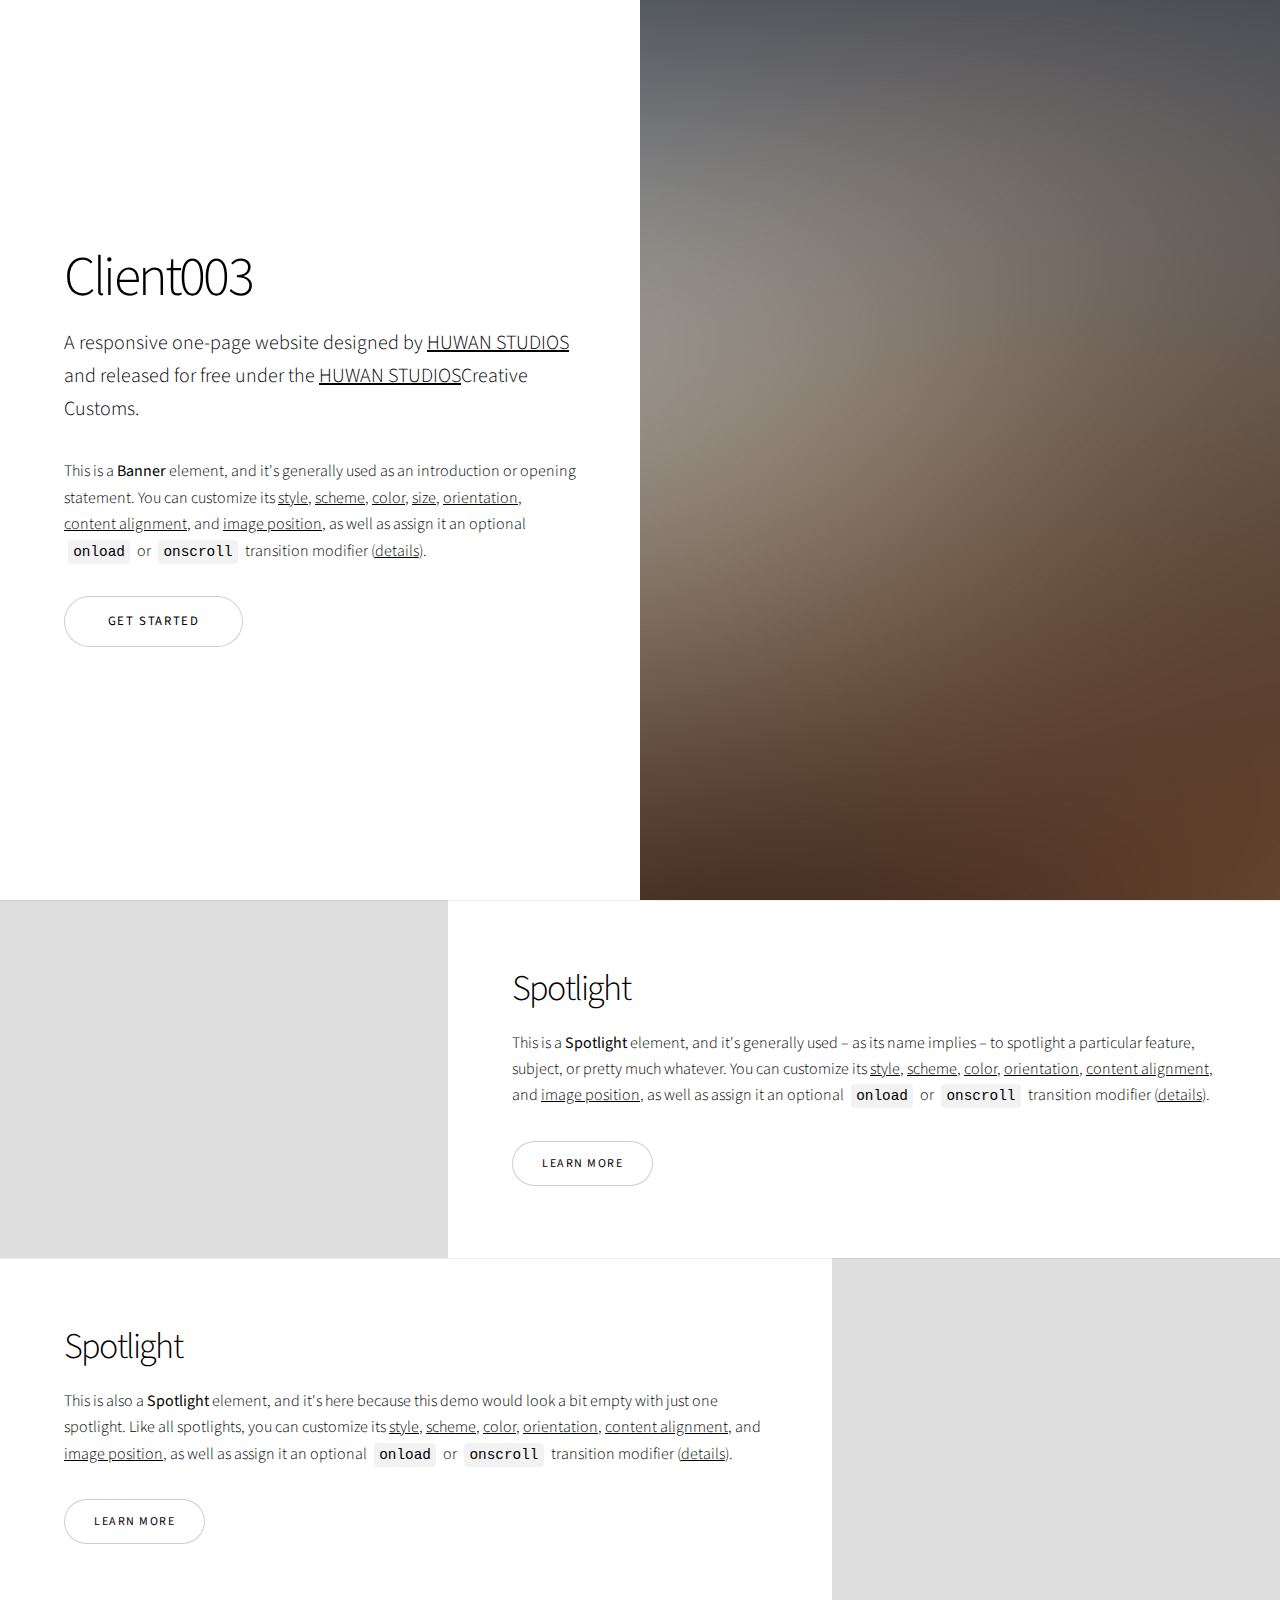
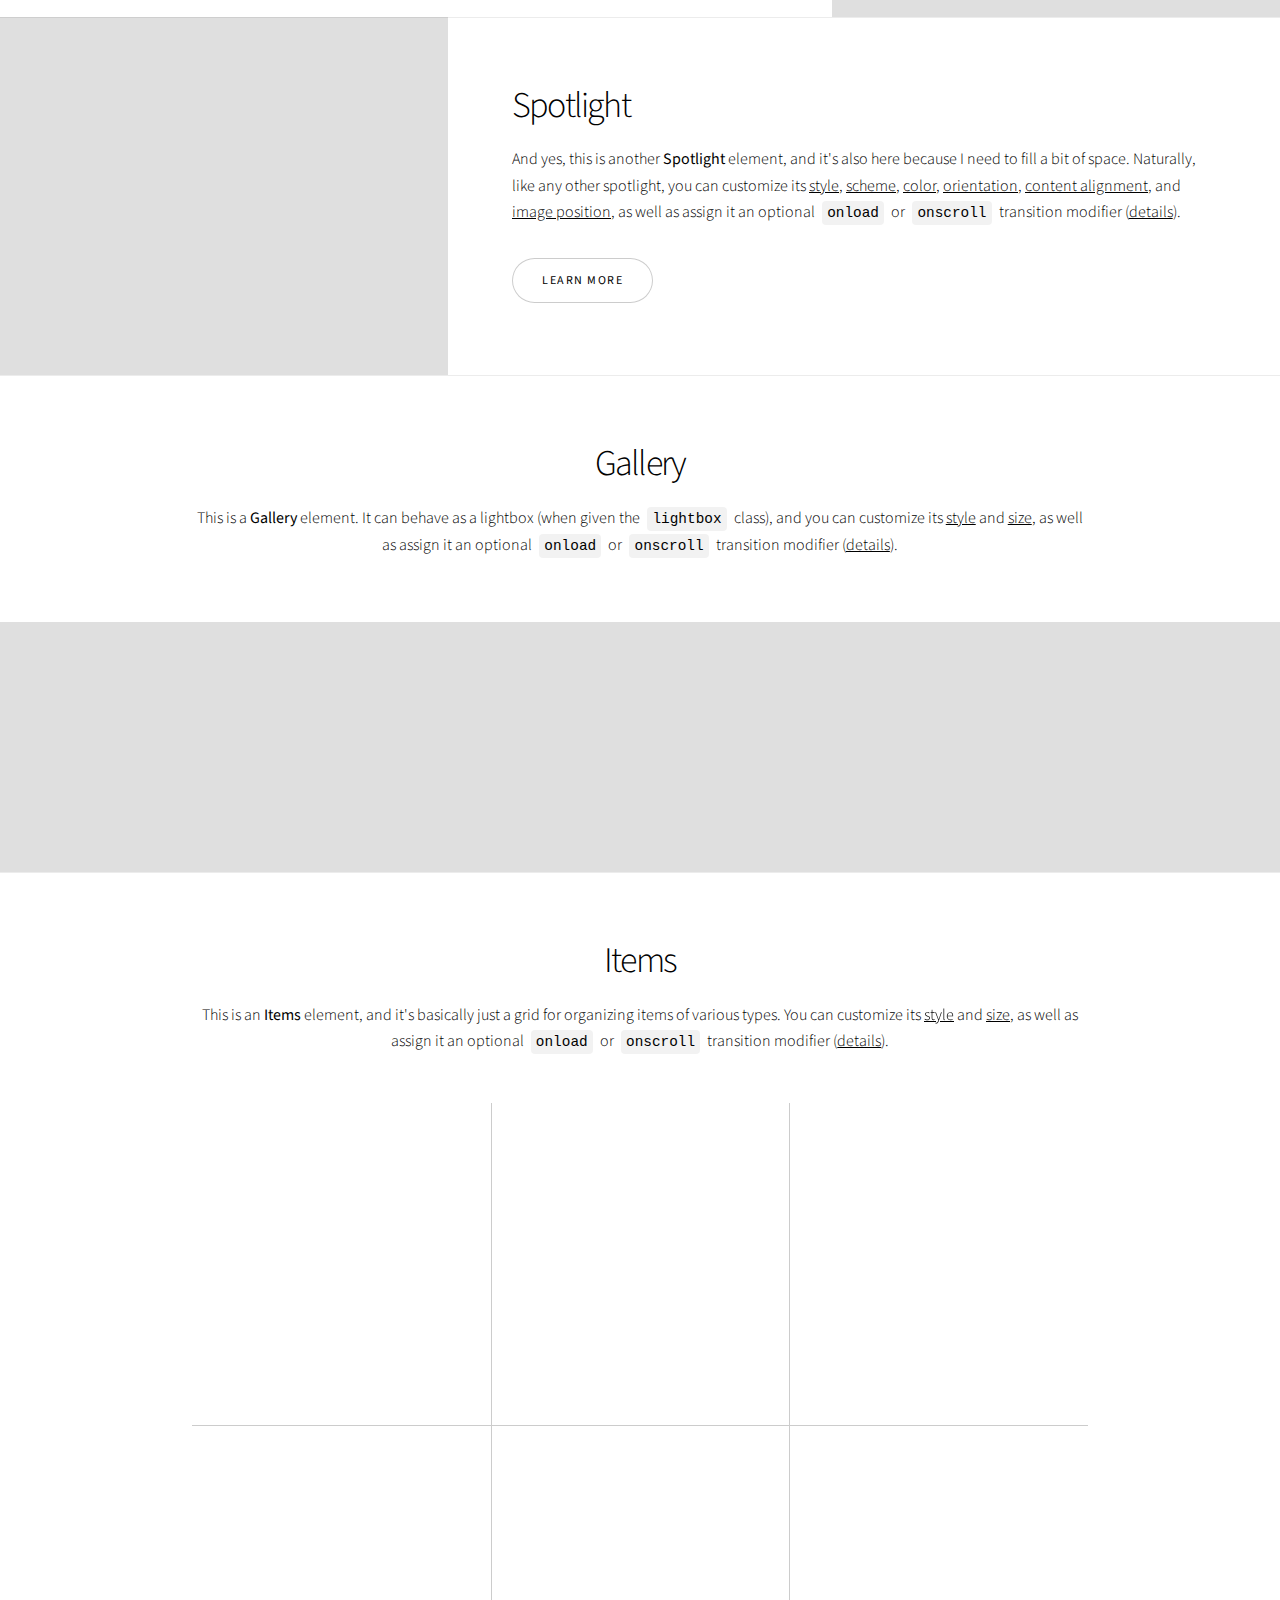
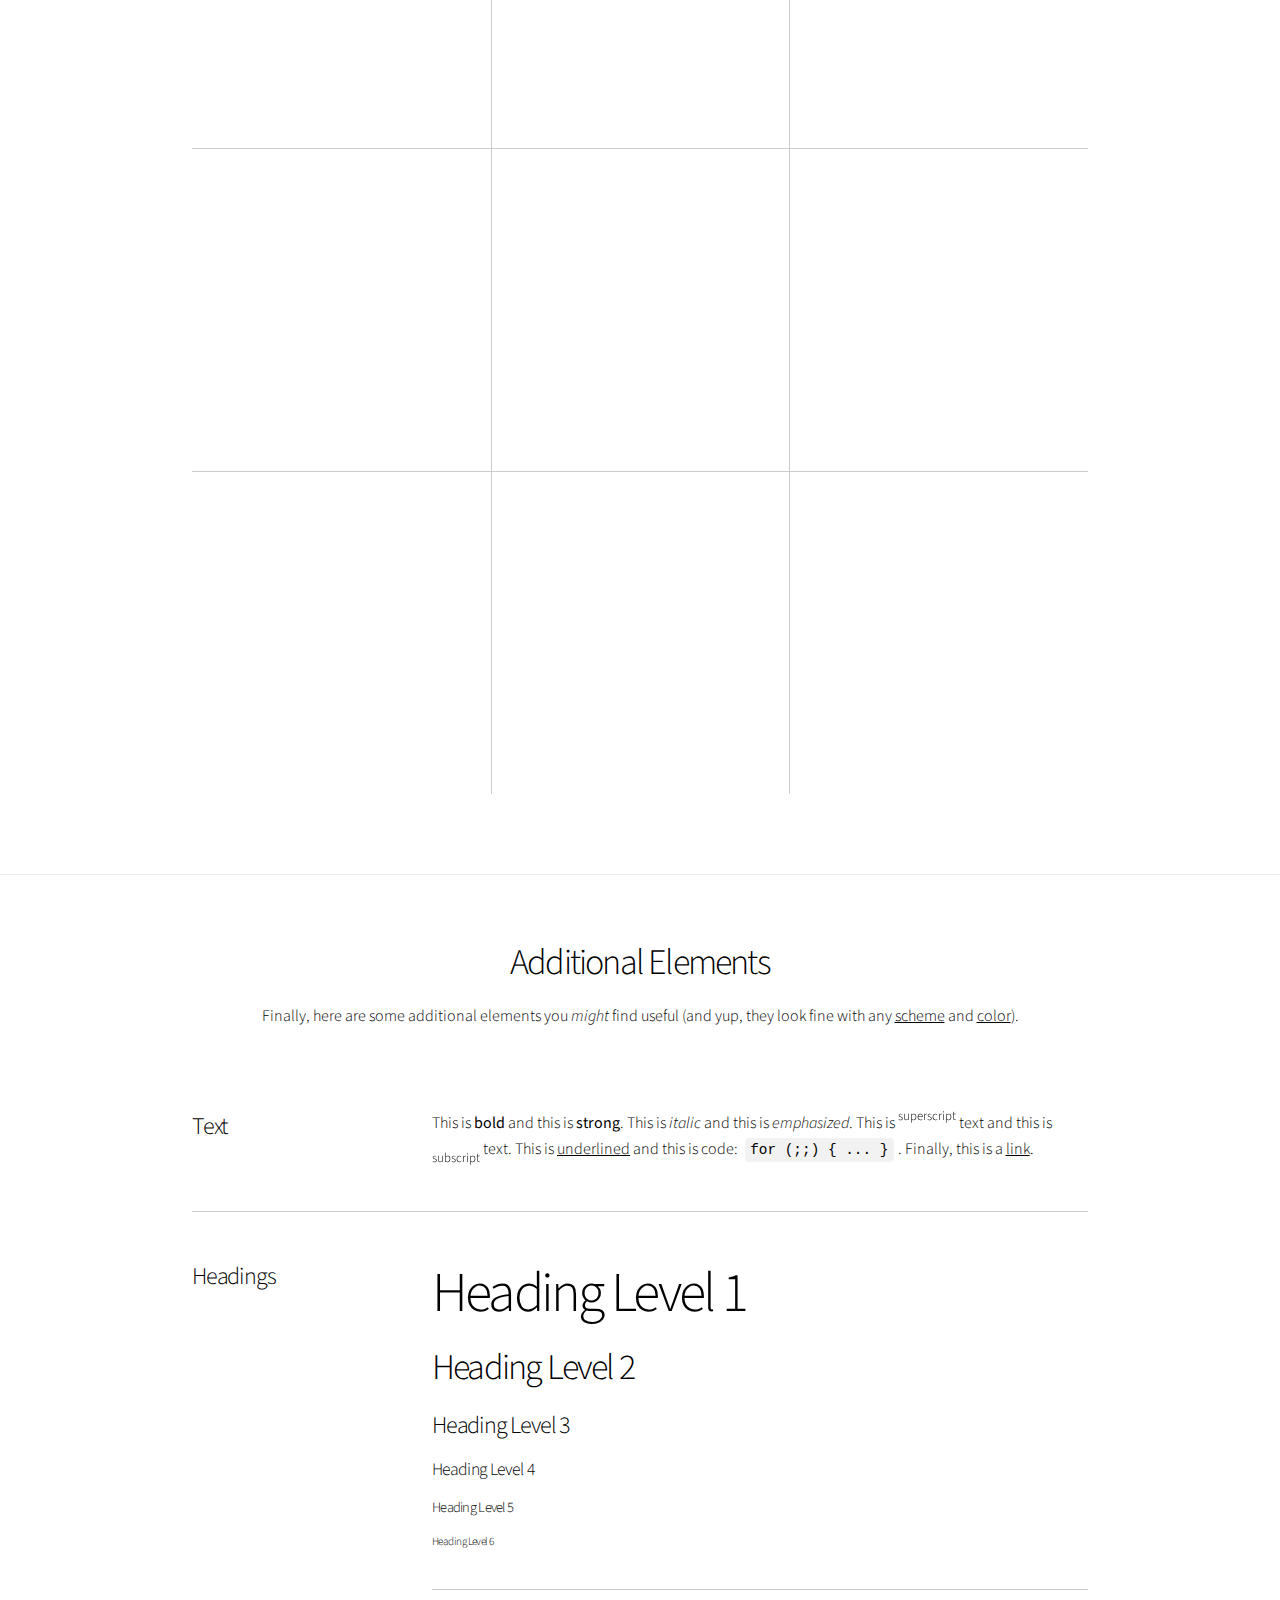
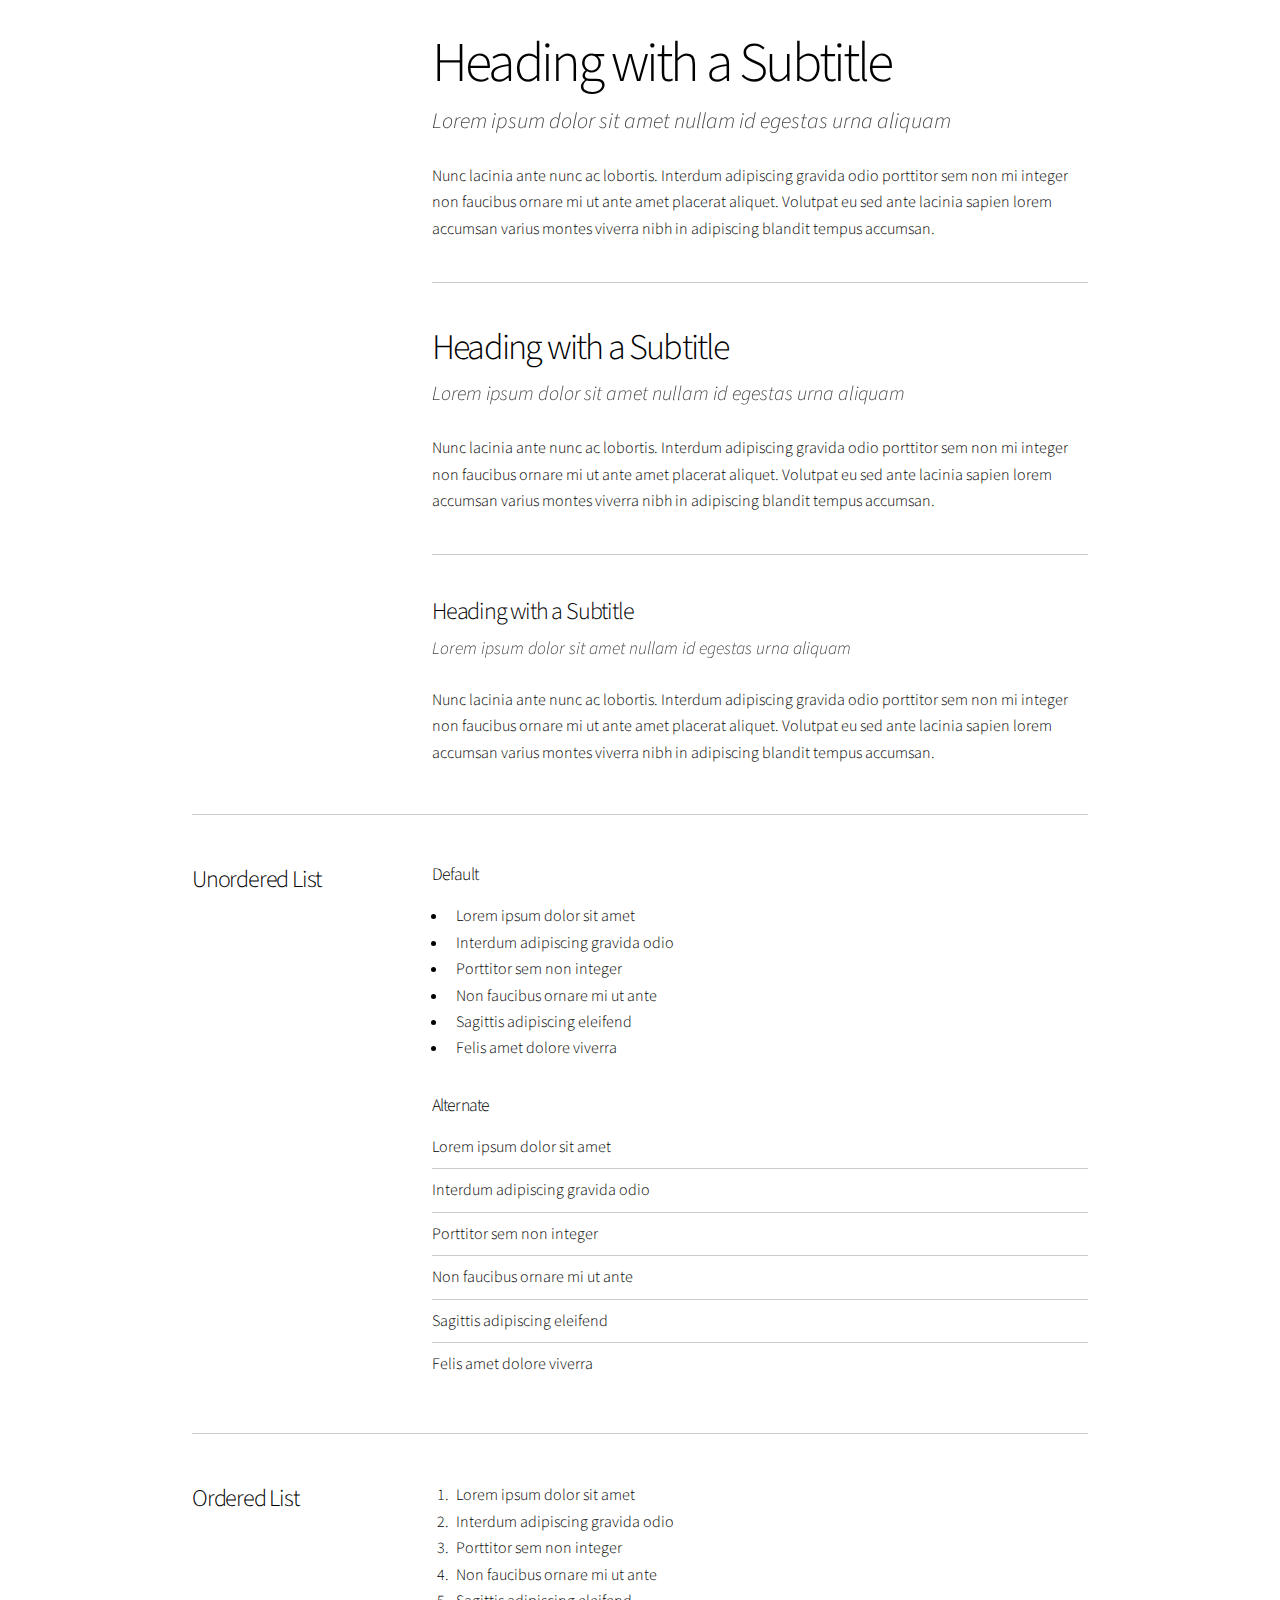
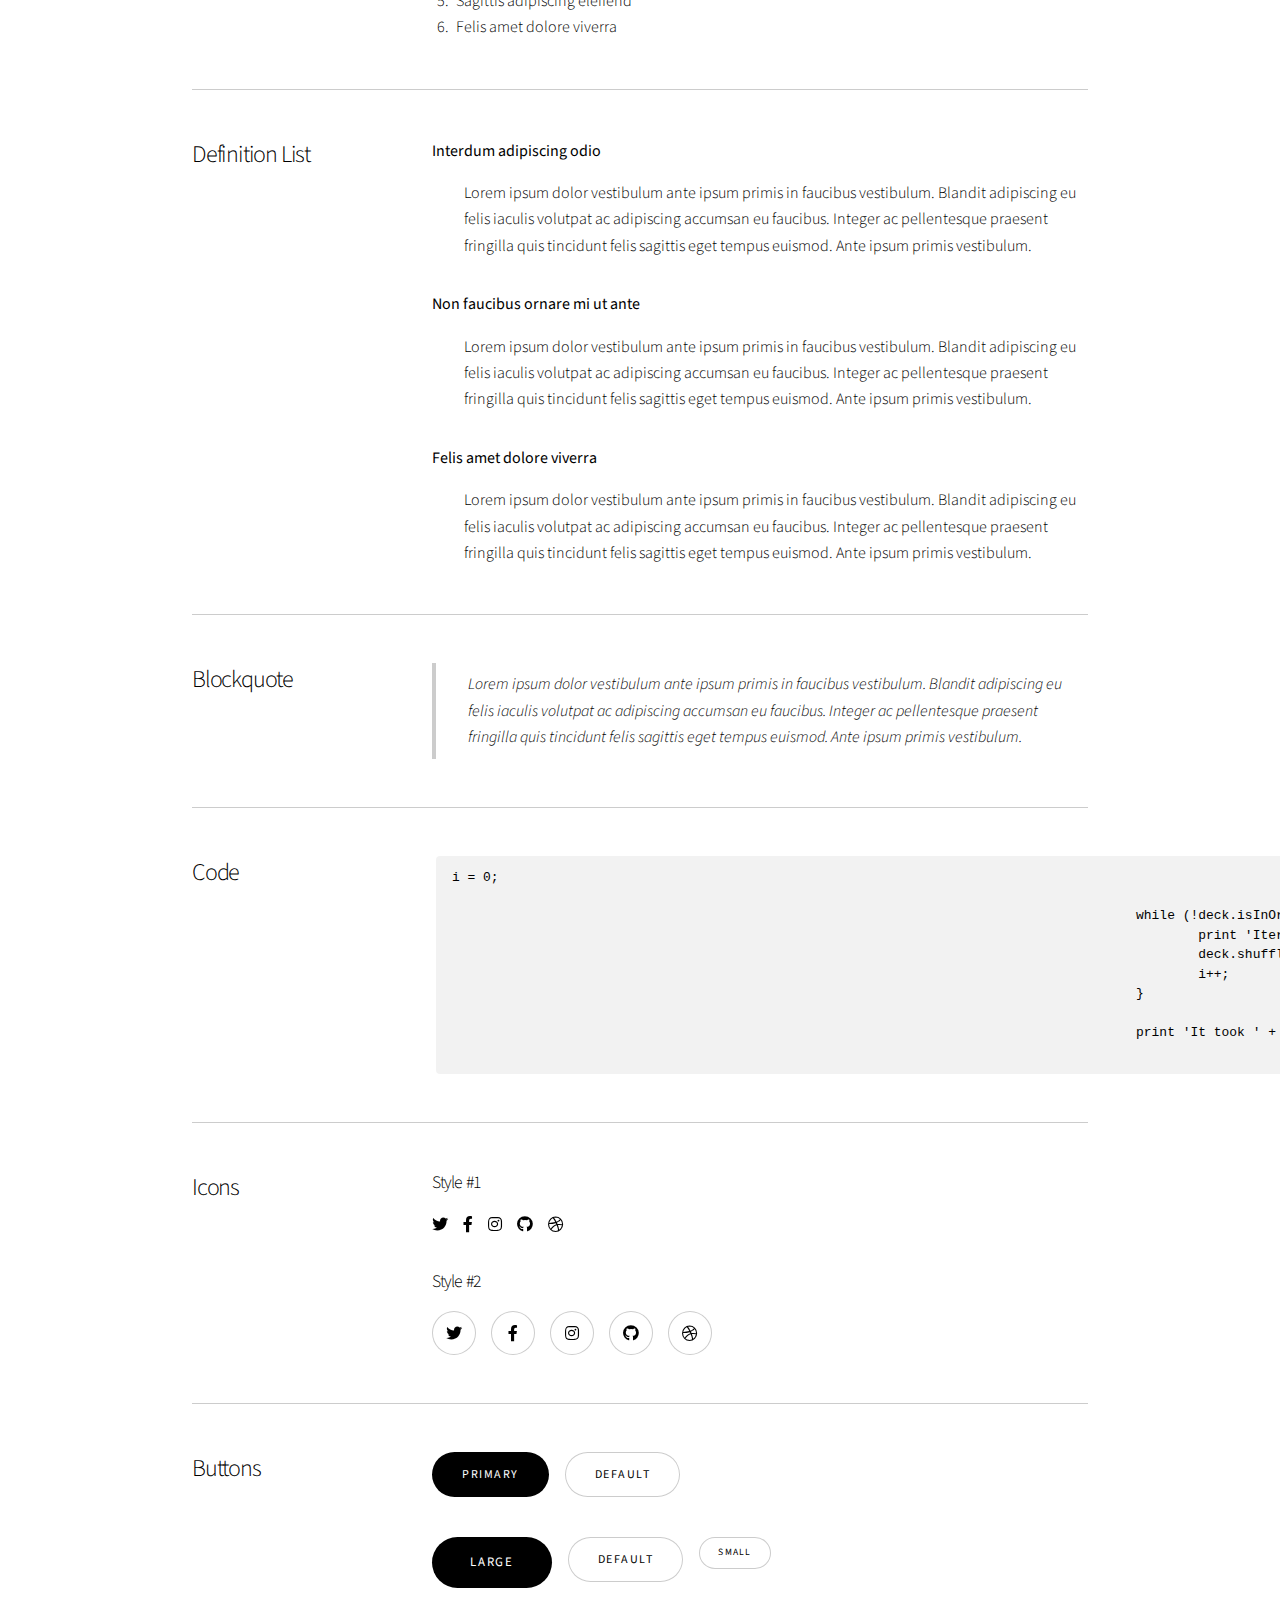
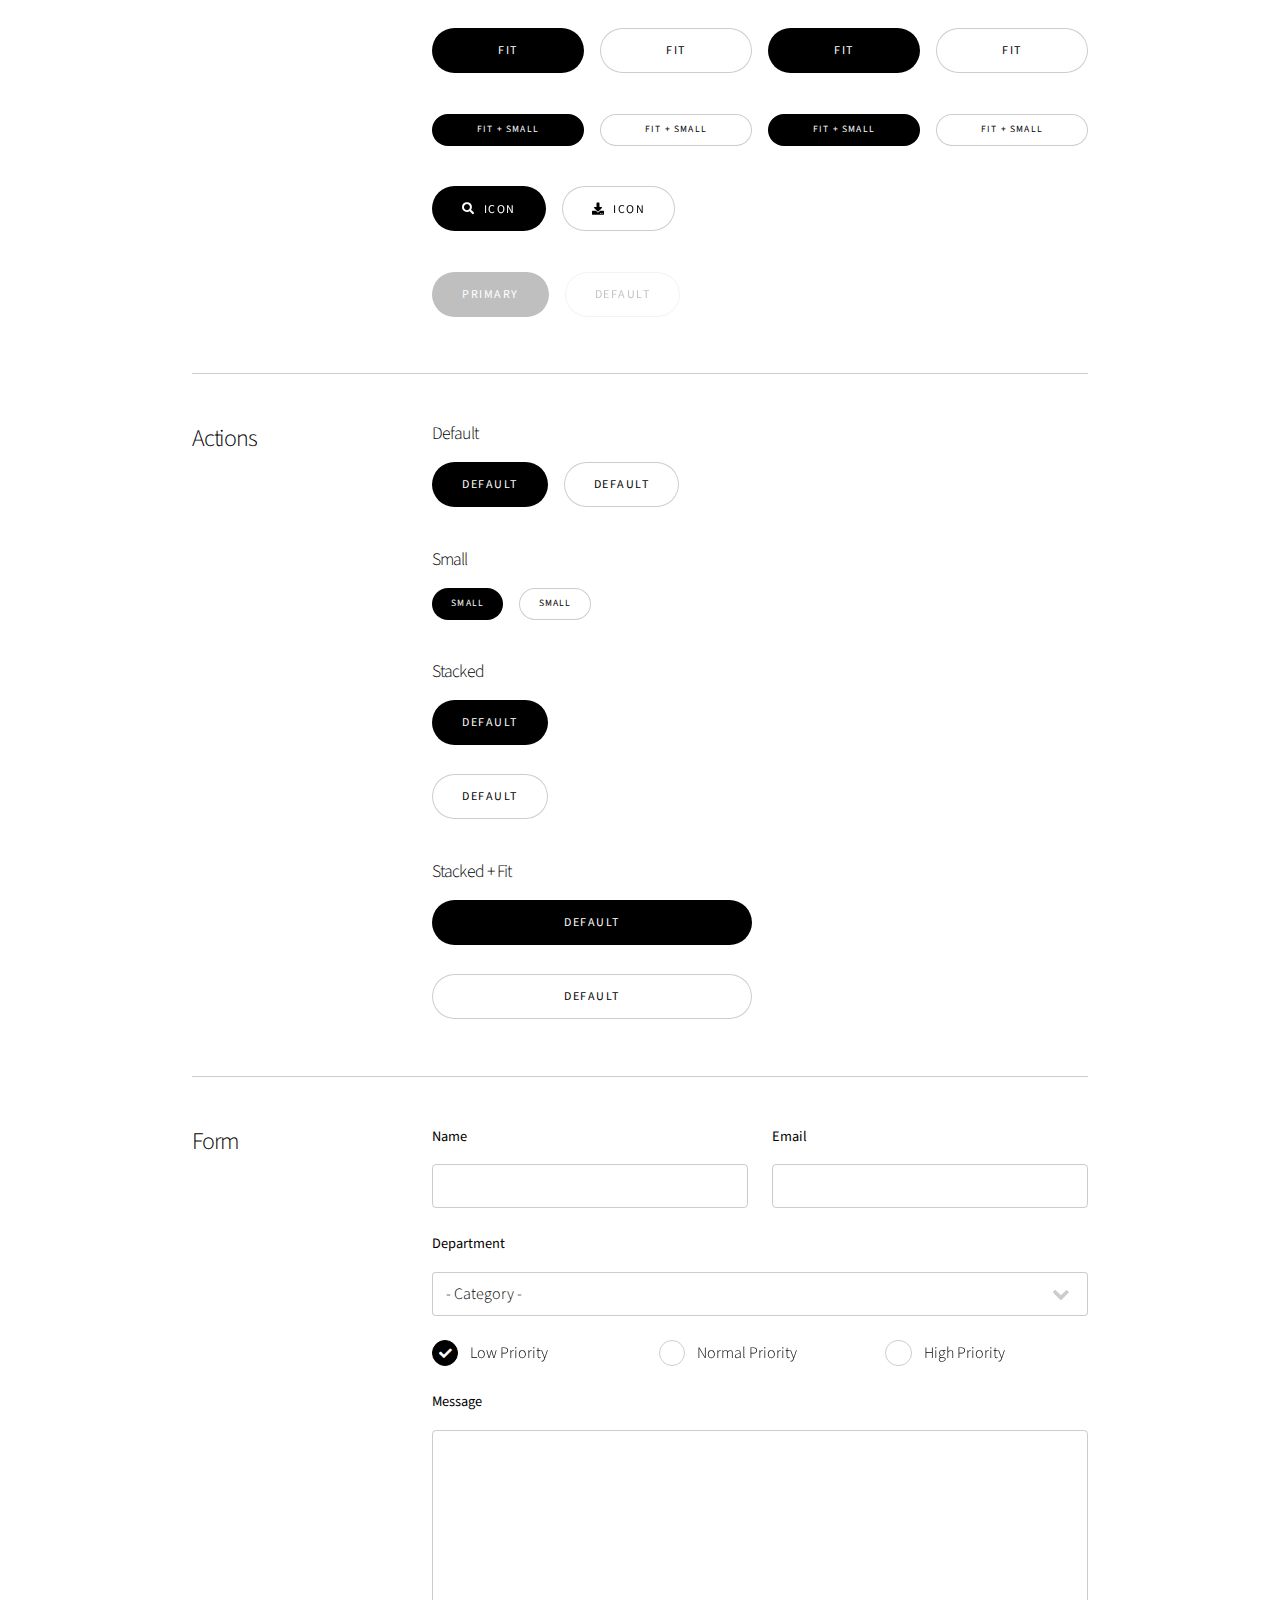
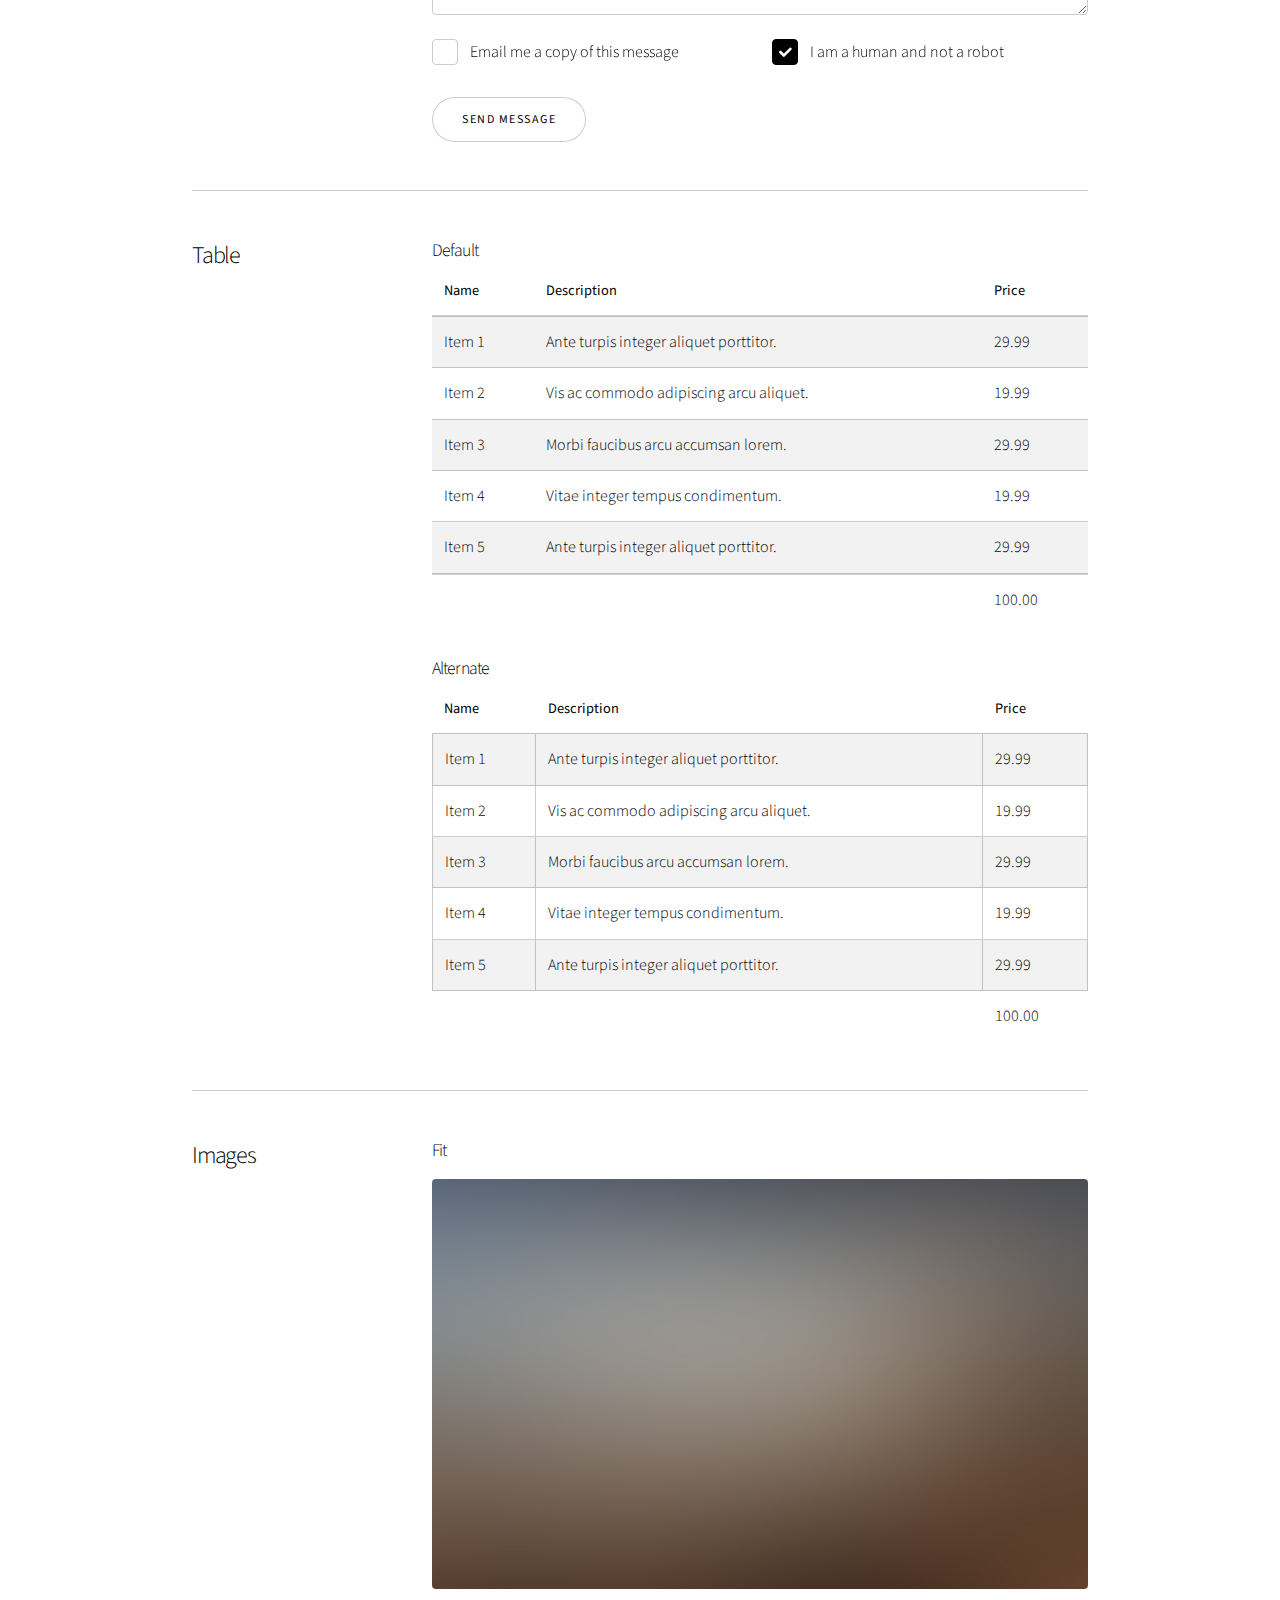
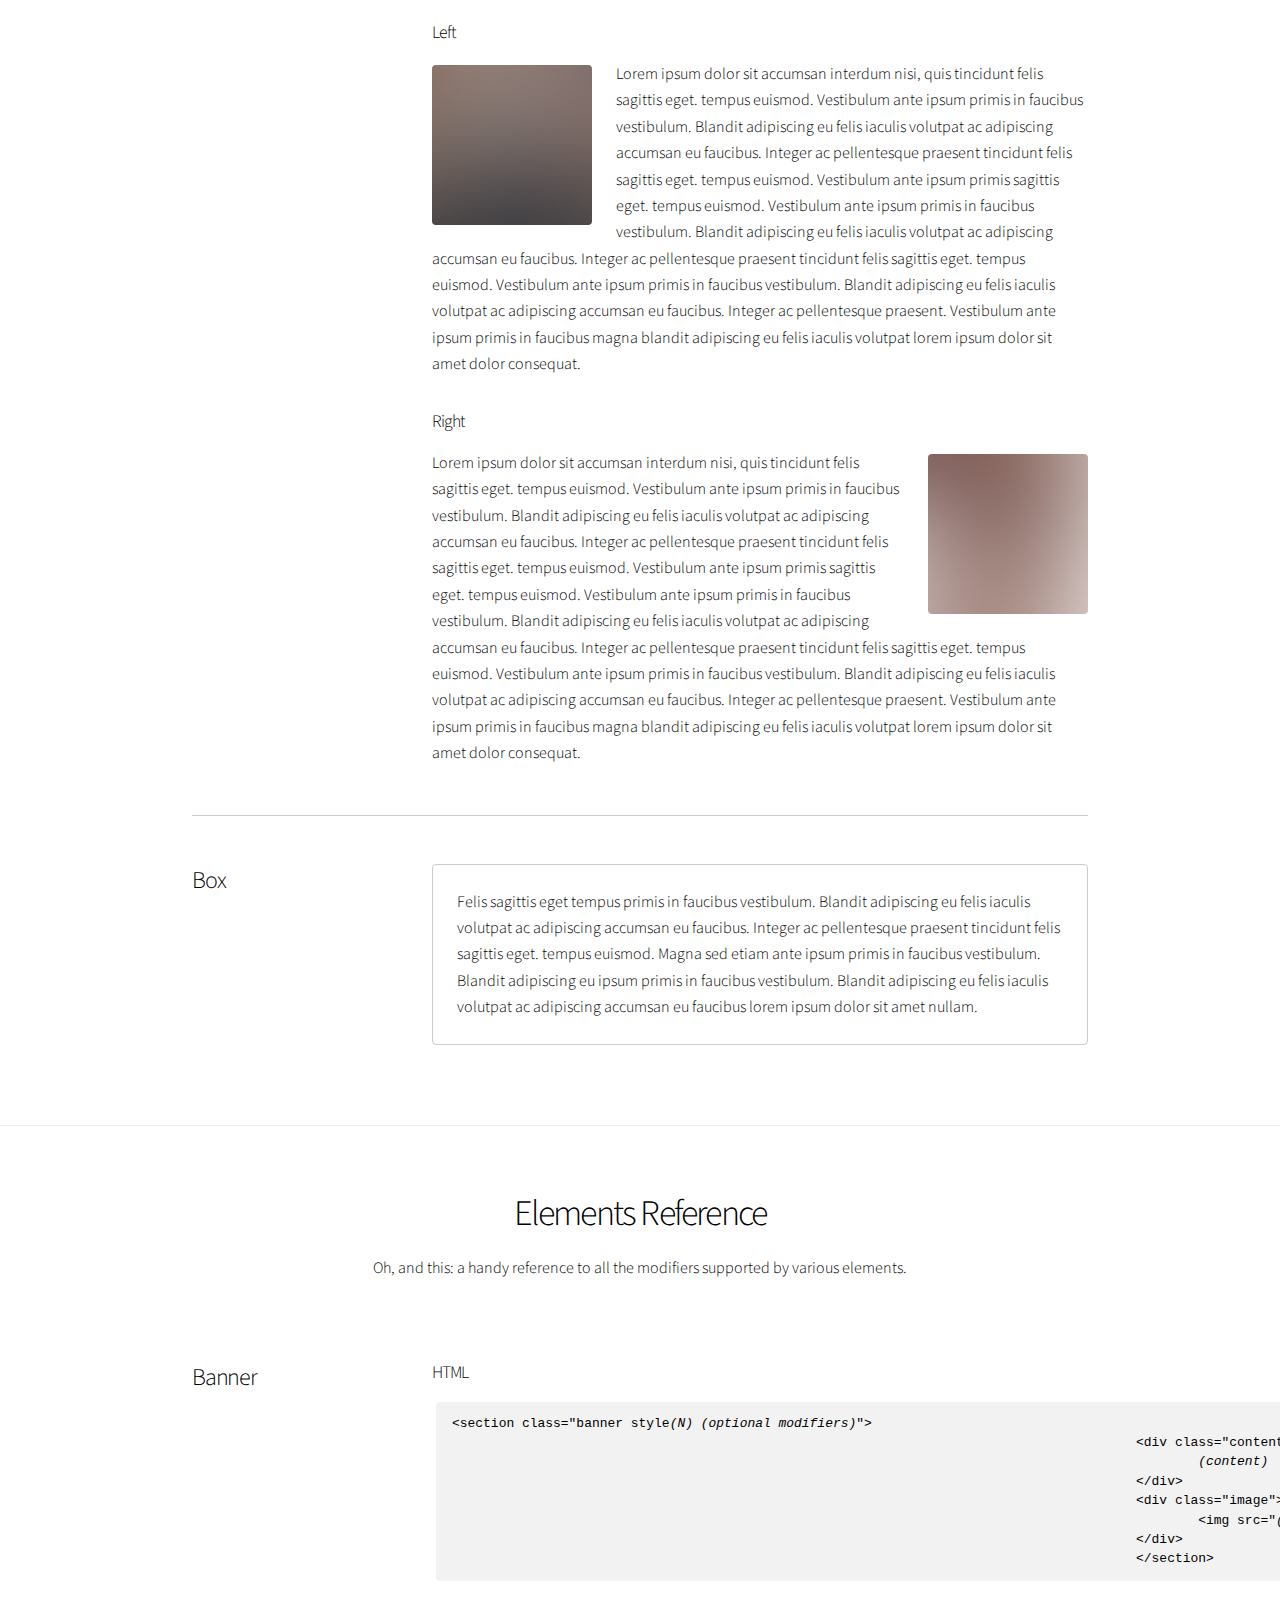
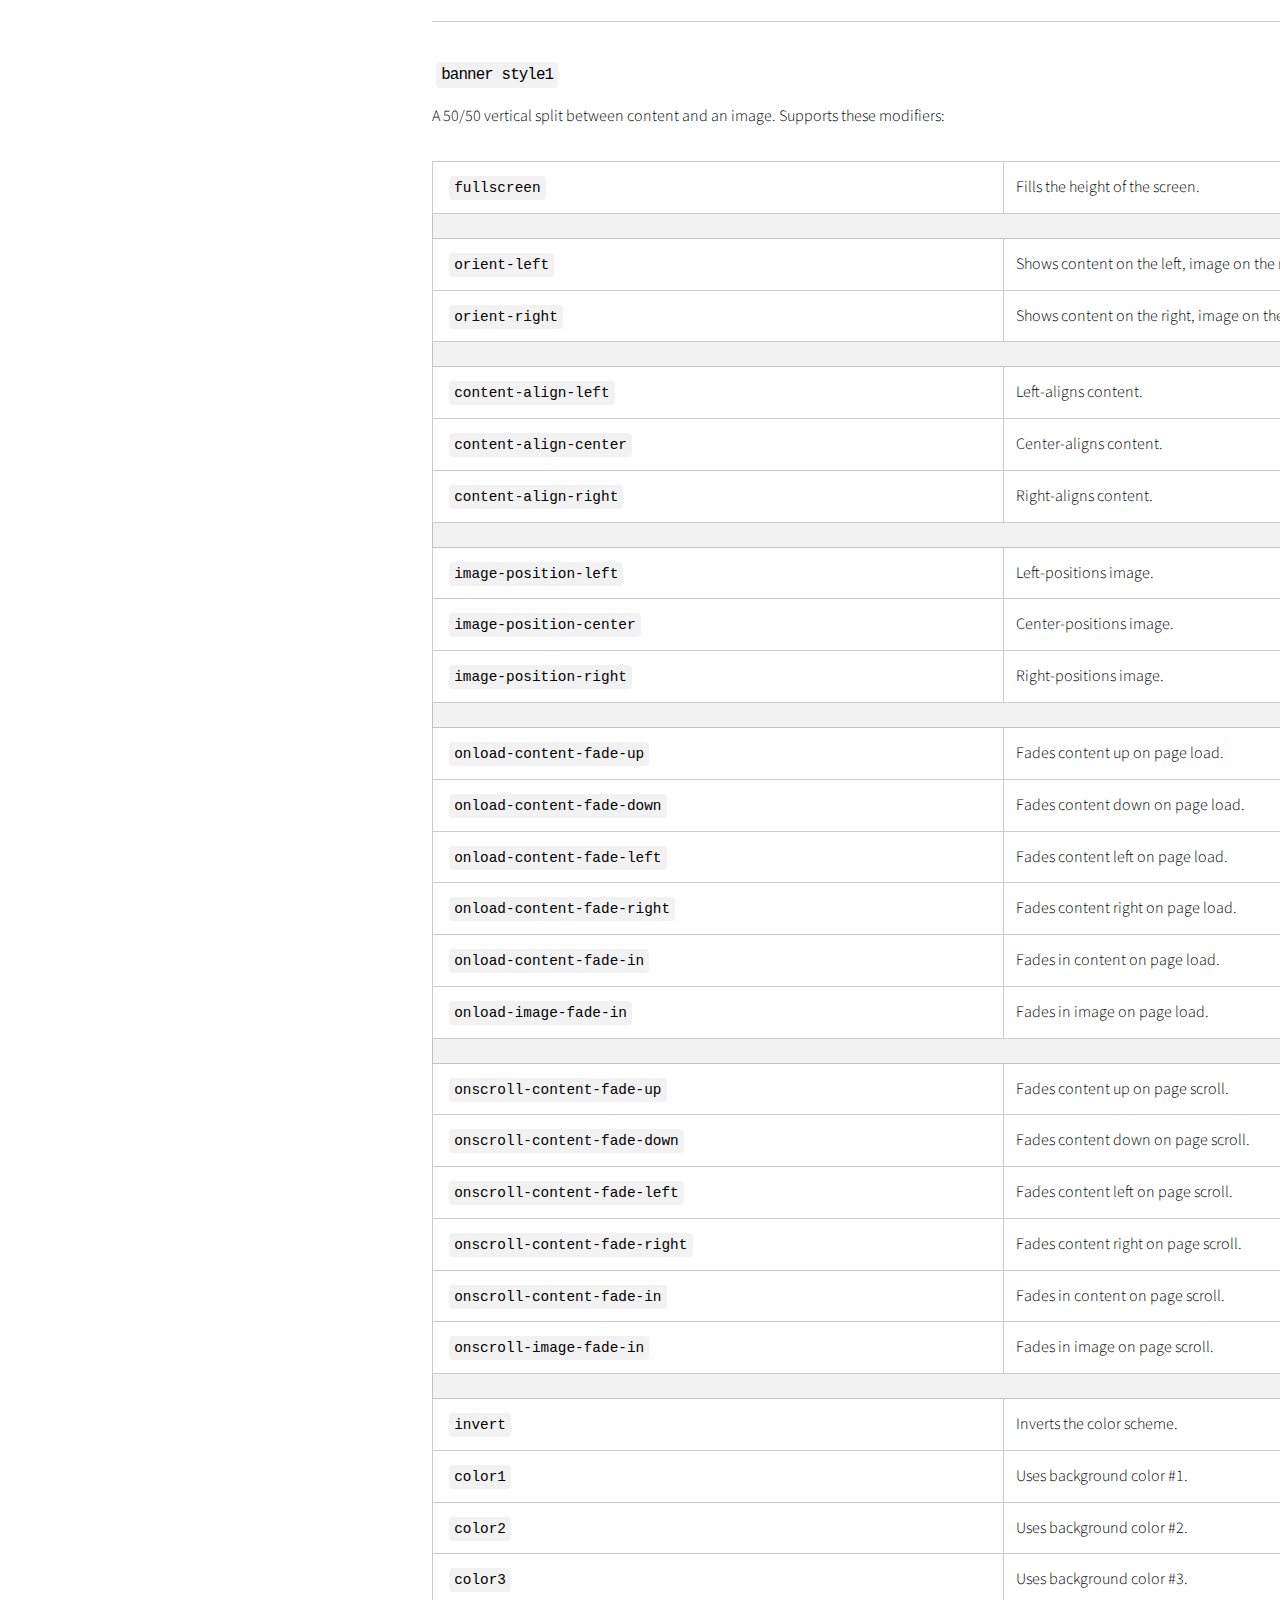
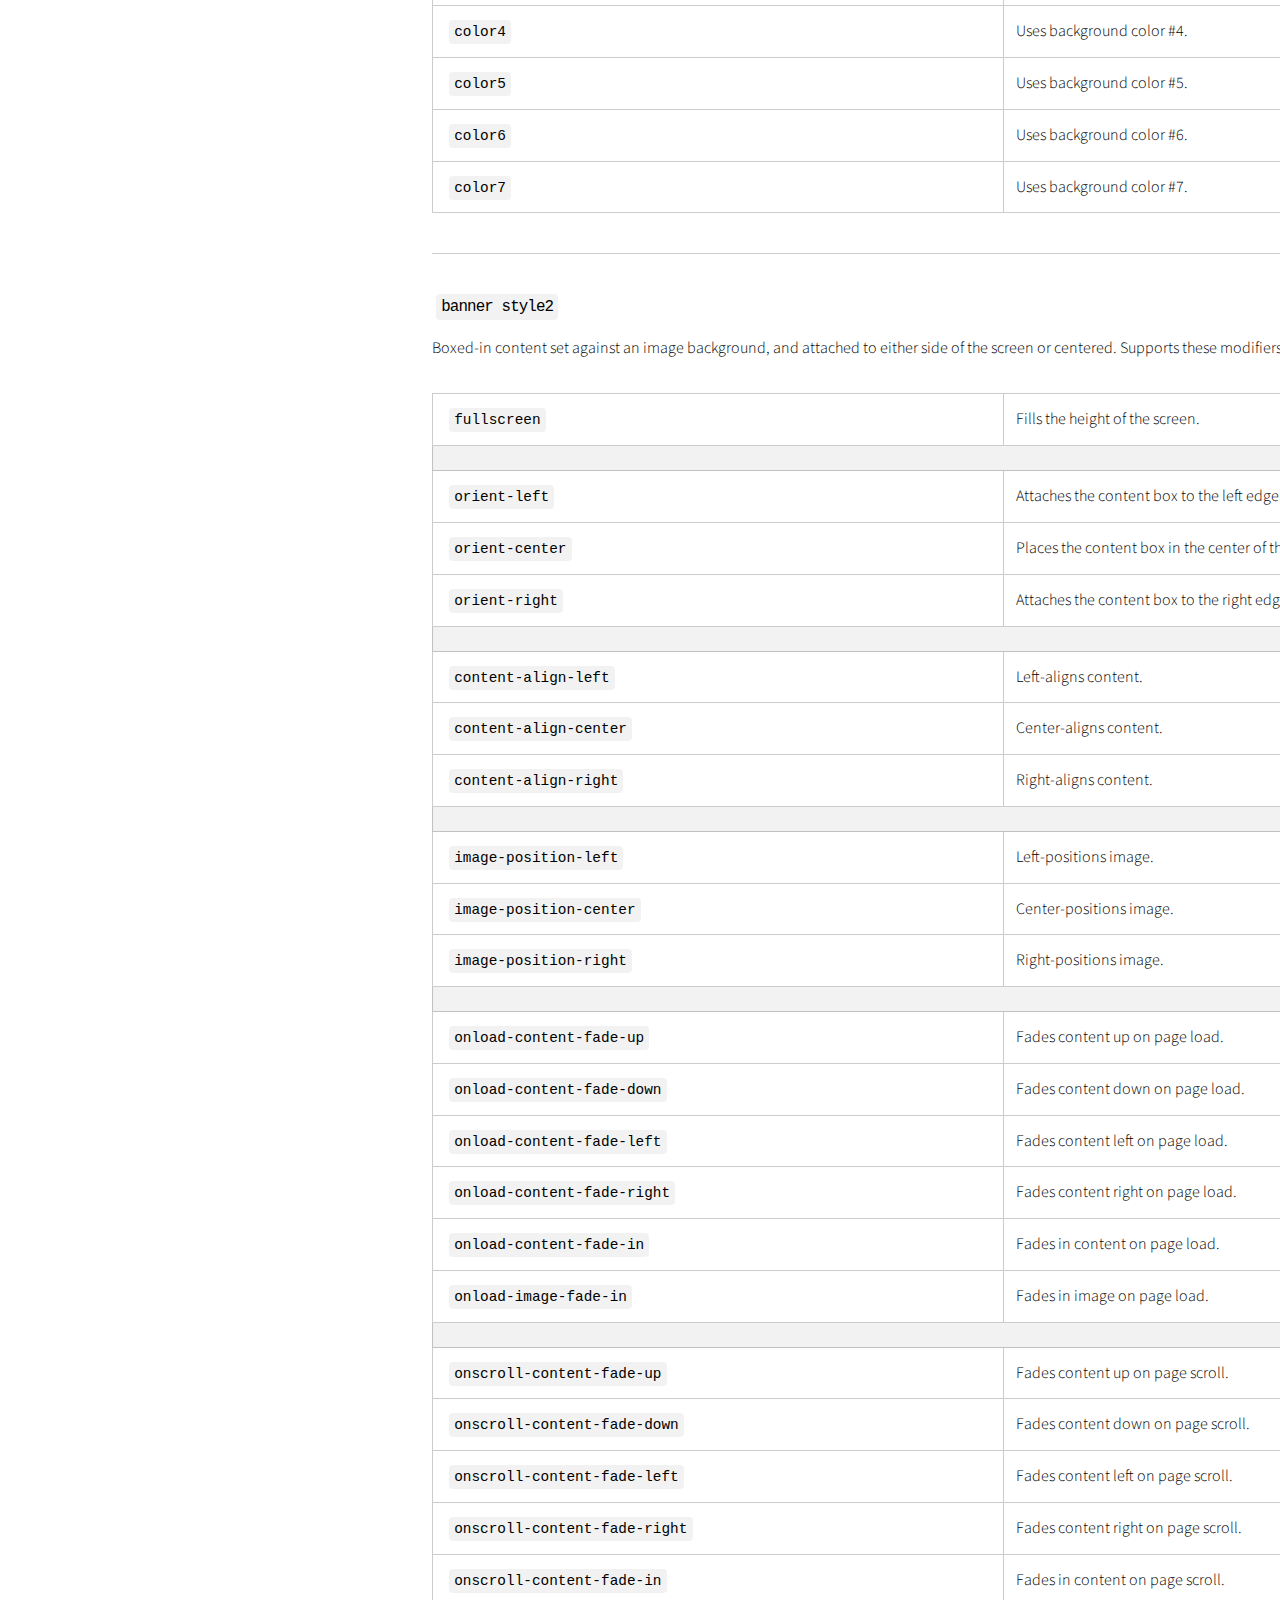
==== commit f299d21c: "Updated index.html + index-demo.html" ====
--- a/index-demo.html
+++ b/index-demo.html
@@ -1,6 +1,6 @@
 <!DOCTYPE HTML>
 <!--
-	005 by HUWAN STUDIOS
+	003 by HUWAN STUDIOS
 	HUWAN STUDIOS | @HUWAN STUDIOS
 	 (HUWAN STUDIOS/license)
 
@@ -22,7 +22,7 @@
 				<!-- Banner -->
 					<section class="banner style1 orient-left content-align-left image-position-right fullscreen onload-image-fade-in onload-content-fade-right">
 						<div class="content">
-							<h1>Story</h1>
+							<h1>Client003</h1>
 							<p class="major">A responsive one-page website designed by <a href="https://index-demo.html">HUWAN STUDIOS</a> and released for free under the <a href="https://slogpresents.myportfolio.com/websites">HUWAN STUDIOS</a>Creative Customs</a>.</p>
 							<p>This is a <strong>Banner</strong> element, and it's generally used as an introduction or opening statement. You can customize its <span class="demo-controls">appearance with a number of modifiers</span>, as well as assign it an optional <code>onload</code> or <code>onscroll</code> transition modifier (<a href="#reference-banner">details</a>).</p>
 							<ul class="actions stacked">
